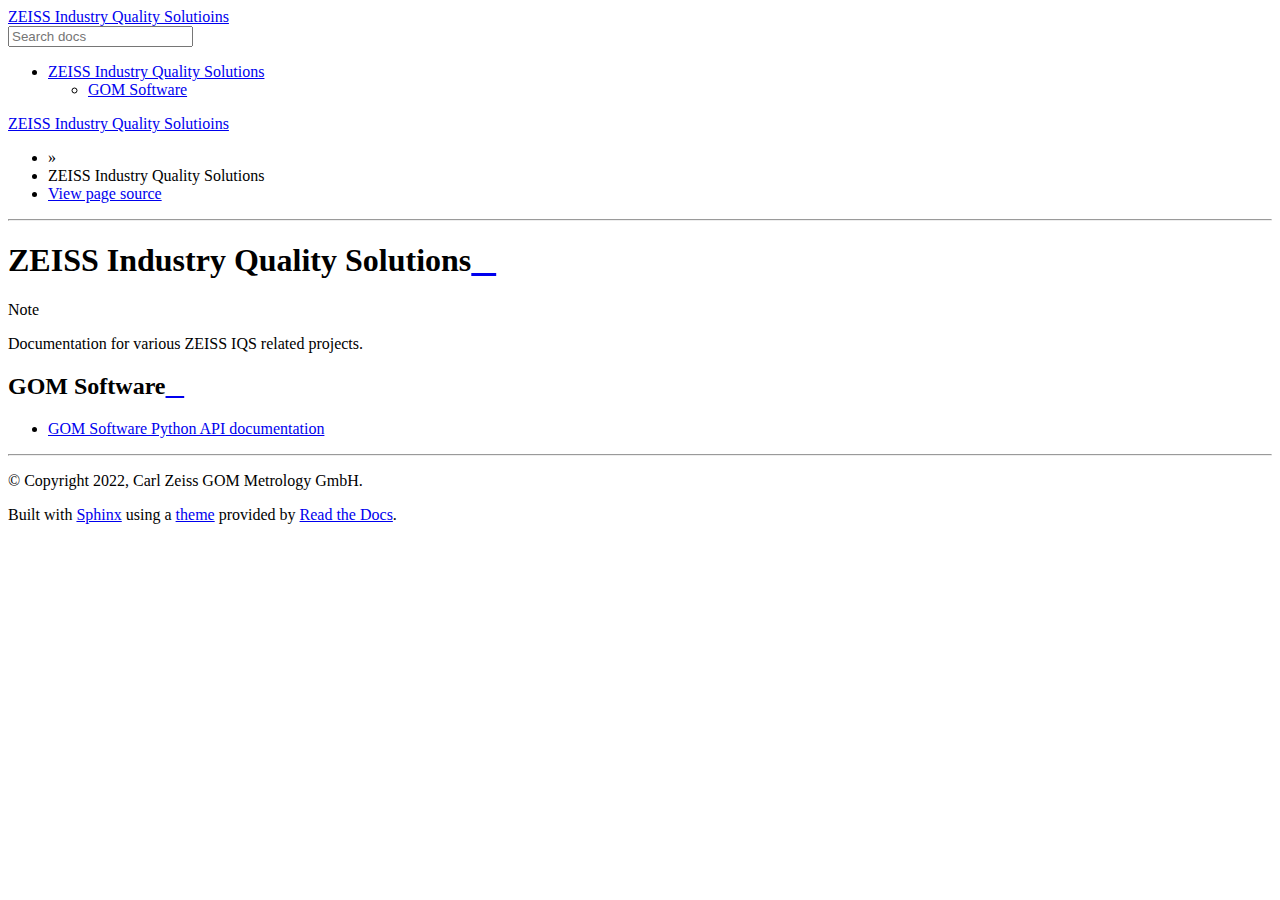
==== index.html @ 7ed8a058 "Caption corrected" ====
<!DOCTYPE html>
<html class="writer-html5" lang="en" >
<head>
  <meta charset="utf-8" /><meta name="generator" content="Docutils 0.17.1: http://docutils.sourceforge.net/" />

  <meta name="viewport" content="width=device-width, initial-scale=1.0" />
  <title>ZEISS Industry Quality Solutions &mdash; ZEISS Industry Quality Solutioins  documentation</title>
      <link rel="stylesheet" href="_static/pygments.css" type="text/css" />
      <link rel="stylesheet" href="_static/css/theme.css" type="text/css" />
  <!--[if lt IE 9]>
    <script src="_static/js/html5shiv.min.js"></script>
  <![endif]-->
  
        <script data-url_root="./" id="documentation_options" src="_static/documentation_options.js"></script>
        <script src="_static/jquery.js"></script>
        <script src="_static/underscore.js"></script>
        <script src="_static/_sphinx_javascript_frameworks_compat.js"></script>
        <script src="_static/doctools.js"></script>
    <script src="_static/js/theme.js"></script>
    <link rel="index" title="Index" href="genindex.html" />
    <link rel="search" title="Search" href="search.html" /> 
</head>

<body class="wy-body-for-nav"> 
  <div class="wy-grid-for-nav">
    <nav data-toggle="wy-nav-shift" class="wy-nav-side">
      <div class="wy-side-scroll">
        <div class="wy-side-nav-search" >
            <a href="#" class="icon icon-home"> ZEISS Industry Quality Solutioins
          </a>
<div role="search">
  <form id="rtd-search-form" class="wy-form" action="search.html" method="get">
    <input type="text" name="q" placeholder="Search docs" />
    <input type="hidden" name="check_keywords" value="yes" />
    <input type="hidden" name="area" value="default" />
  </form>
</div>
        </div><div class="wy-menu wy-menu-vertical" data-spy="affix" role="navigation" aria-label="Navigation menu">
              <!-- Local TOC -->
              <div class="local-toc"><ul>
<li><a class="reference internal" href="#">ZEISS Industry Quality Solutions</a><ul>
<li><a class="reference internal" href="#gom-software">GOM Software</a></li>
</ul>
</li>
</ul>
</div>
        </div>
      </div>
    </nav>

    <section data-toggle="wy-nav-shift" class="wy-nav-content-wrap"><nav class="wy-nav-top" aria-label="Mobile navigation menu" >
          <i data-toggle="wy-nav-top" class="fa fa-bars"></i>
          <a href="#">ZEISS Industry Quality Solutioins</a>
      </nav>

      <div class="wy-nav-content">
        <div class="rst-content">
          <div role="navigation" aria-label="Page navigation">
  <ul class="wy-breadcrumbs">
      <li><a href="#" class="icon icon-home"></a> &raquo;</li>
      <li>ZEISS Industry Quality Solutions</li>
      <li class="wy-breadcrumbs-aside">
            <a href="_sources/index.rst.txt" rel="nofollow"> View page source</a>
      </li>
  </ul>
  <hr/>
</div>
          <div role="main" class="document" itemscope="itemscope" itemtype="http://schema.org/Article">
           <div itemprop="articleBody">
             
  <section id="zeiss-industry-quality-solutions">
<h1>ZEISS Industry Quality Solutions<a class="headerlink" href="#zeiss-industry-quality-solutions" title="Permalink to this heading"></a></h1>
<div class="admonition note">
<p class="admonition-title">Note</p>
<p>Documentation for various ZEISS IQS related projects.</p>
</div>
<section id="gom-software">
<h2>GOM Software<a class="headerlink" href="#gom-software" title="Permalink to this heading"></a></h2>
<ul class="simple">
<li><p><a class="reference external" href="https://zeissiqs.github.io/gom-software-python-api">GOM Software Python API documentation</a></p></li>
</ul>
</section>
</section>


           </div>
          </div>
          <footer>

  <hr/>

  <div role="contentinfo">
    <p>&#169; Copyright 2022, Carl Zeiss GOM Metrology GmbH.</p>
  </div>

  Built with <a href="https://www.sphinx-doc.org/">Sphinx</a> using a
    <a href="https://github.com/readthedocs/sphinx_rtd_theme">theme</a>
    provided by <a href="https://readthedocs.org">Read the Docs</a>.
   

</footer>
        </div>
      </div>
    </section>
  </div>
  <script>
      jQuery(function () {
          SphinxRtdTheme.Navigation.enable(true);
      });
  </script> 

</body>
</html>
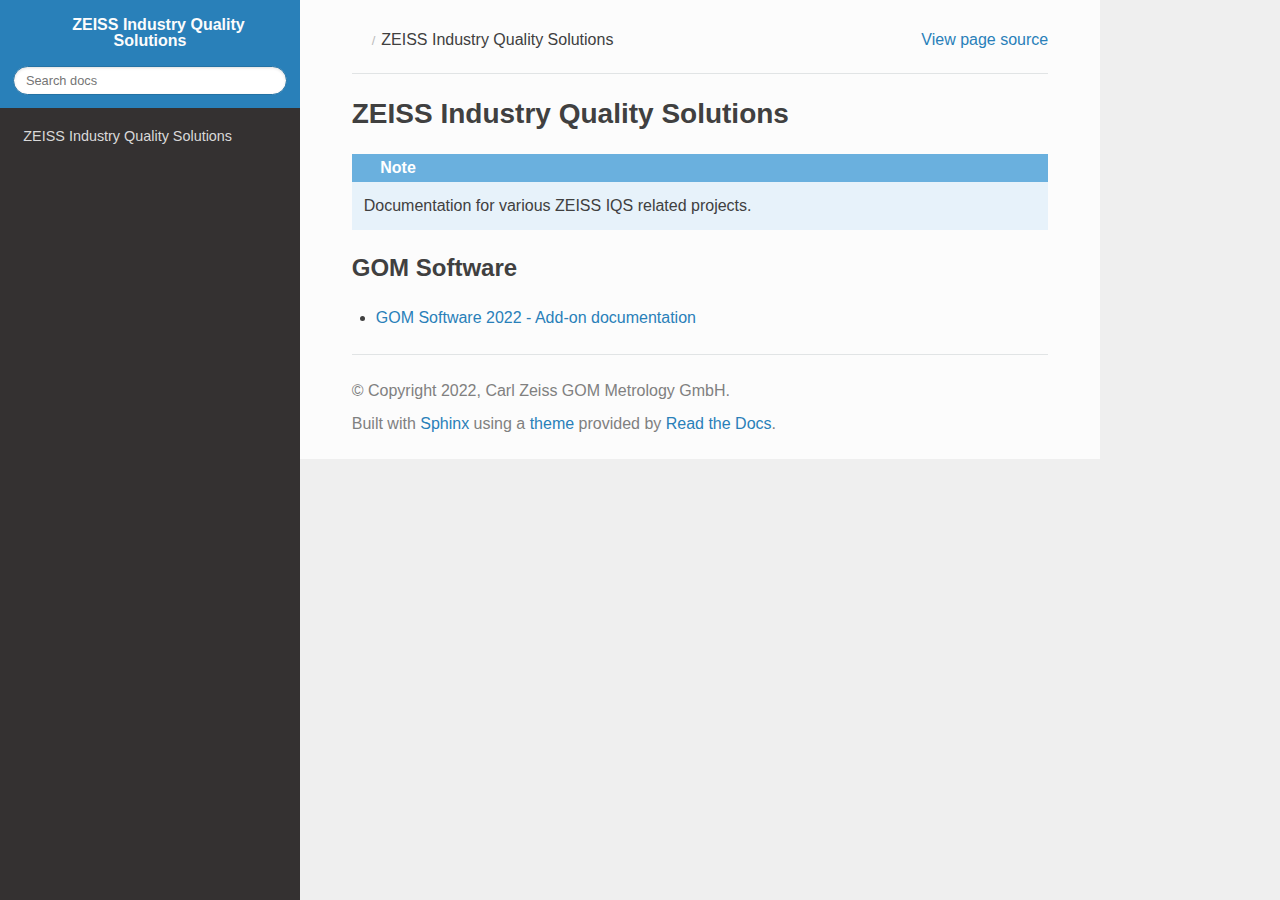
==== commit e991291e: "Updated link to GOM Software Add-on documentation" ====
--- a/index.html
+++ b/index.html
@@ -2,9 +2,10 @@
 <html class="writer-html5" lang="en" >
 <head>
   <meta charset="utf-8" /><meta name="generator" content="Docutils 0.17.1: http://docutils.sourceforge.net/" />
+    <link rel="icon" href="_static/favicon.png" sizes="16x16" type="image/png">
 
   <meta name="viewport" content="width=device-width, initial-scale=1.0" />
-  <title>ZEISS Industry Quality Solutions &mdash; ZEISS Industry Quality Solutioins  documentation</title>
+  <title>ZEISS Industry Quality Solutions &mdash; ZEISS Industry Quality Solutions  documentation</title>
       <link rel="stylesheet" href="_static/pygments.css" type="text/css" />
       <link rel="stylesheet" href="_static/css/theme.css" type="text/css" />
   <!--[if lt IE 9]>
@@ -16,6 +17,7 @@
         <script src="_static/underscore.js"></script>
         <script src="_static/_sphinx_javascript_frameworks_compat.js"></script>
         <script src="_static/doctools.js"></script>
+        <script src="_static/sphinx_highlight.js"></script>
     <script src="_static/js/theme.js"></script>
     <link rel="index" title="Index" href="genindex.html" />
     <link rel="search" title="Search" href="search.html" /> 
@@ -26,7 +28,7 @@
     <nav data-toggle="wy-nav-shift" class="wy-nav-side">
       <div class="wy-side-scroll">
         <div class="wy-side-nav-search" >
-            <a href="#" class="icon icon-home"> ZEISS Industry Quality Solutioins
+            <a href="#" class="icon icon-home"> ZEISS Industry Quality Solutions
           </a>
 <div role="search">
   <form id="rtd-search-form" class="wy-form" action="search.html" method="get">
@@ -50,15 +52,15 @@
 
     <section data-toggle="wy-nav-shift" class="wy-nav-content-wrap"><nav class="wy-nav-top" aria-label="Mobile navigation menu" >
           <i data-toggle="wy-nav-top" class="fa fa-bars"></i>
-          <a href="#">ZEISS Industry Quality Solutioins</a>
+          <a href="#">ZEISS Industry Quality Solutions</a>
       </nav>
 
       <div class="wy-nav-content">
         <div class="rst-content">
           <div role="navigation" aria-label="Page navigation">
   <ul class="wy-breadcrumbs">
-      <li><a href="#" class="icon icon-home"></a> &raquo;</li>
-      <li>ZEISS Industry Quality Solutions</li>
+      <li><a href="#" class="icon icon-home"></a></li>
+      <li class="breadcrumb-item active">ZEISS Industry Quality Solutions</li>
       <li class="wy-breadcrumbs-aside">
             <a href="_sources/index.rst.txt" rel="nofollow"> View page source</a>
       </li>
@@ -77,7 +79,7 @@
 <section id="gom-software">
 <h2>GOM Software<a class="headerlink" href="#gom-software" title="Permalink to this heading"></a></h2>
 <ul class="simple">
-<li><p><a class="reference external" href="https://zeissiqs.github.io/gom-software-python-api">GOM Software Python API documentation</a></p></li>
+<li><p><a class="reference external" href="https://zeissiqs.github.io/gom-software-python-api/2022">GOM Software 2022 - Add-on documentation</a></p></li>
 </ul>
 </section>
 </section>
--- a/_static/css/theme.css
+++ b/_static/css/theme.css
@@ -0,0 +1,4 @@
+html{box-sizing:border-box}*,:after,:before{box-sizing:inherit}article,aside,details,figcaption,figure,footer,header,hgroup,nav,section{display:block}audio,canvas,video{display:inline-block;*display:inline;*zoom:1}[hidden],audio:not([controls]){display:none}*{-webkit-box-sizing:border-box;-moz-box-sizing:border-box;box-sizing:border-box}html{font-size:100%;-webkit-text-size-adjust:100%;-ms-text-size-adjust:100%}body{margin:0}a:active,a:hover{outline:0}abbr[title]{border-bottom:1px dotted}b,strong{font-weight:700}blockquote{margin:0}dfn{font-style:italic}ins{background:#ff9;text-decoration:none}ins,mark{color:#000}mark{background:#ff0;font-style:italic;font-weight:700}.rst-content code,.rst-content tt,code,kbd,pre,samp{font-family:monospace,serif;_font-family:courier new,monospace;font-size:1em}pre{white-space:pre}q{quotes:none}q:after,q:before{content:"";content:none}small{font-size:85%}sub,sup{font-size:75%;line-height:0;position:relative;vertical-align:baseline}sup{top:-.5em}sub{bottom:-.25em}dl,ol,ul{margin:0;padding:0;list-style:none;list-style-image:none}li{list-style:none}dd{margin:0}img{border:0;-ms-interpolation-mode:bicubic;vertical-align:middle;max-width:100%}svg:not(:root){overflow:hidden}figure,form{margin:0}label{cursor:pointer}button,input,select,textarea{font-size:100%;margin:0;vertical-align:baseline;*vertical-align:middle}button,input{line-height:normal}button,input[type=button],input[type=reset],input[type=submit]{cursor:pointer;-webkit-appearance:button;*overflow:visible}button[disabled],input[disabled]{cursor:default}input[type=search]{-webkit-appearance:textfield;-moz-box-sizing:content-box;-webkit-box-sizing:content-box;box-sizing:content-box}textarea{resize:vertical}table{border-collapse:collapse;border-spacing:0}td{vertical-align:top}.chromeframe{margin:.2em 0;background:#ccc;color:#000;padding:.2em 0}.ir{display:block;border:0;text-indent:-999em;overflow:hidden;background-color:transparent;background-repeat:no-repeat;text-align:left;direction:ltr;*line-height:0}.ir br{display:none}.hidden{display:none!important;visibility:hidden}.visuallyhidden{border:0;clip:rect(0 0 0 0);height:1px;margin:-1px;overflow:hidden;padding:0;position:absolute;width:1px}.visuallyhidden.focusable:active,.visuallyhidden.focusable:focus{clip:auto;height:auto;margin:0;overflow:visible;position:static;width:auto}.invisible{visibility:hidden}.relative{position:relative}big,small{font-size:100%}@media print{body,html,section{background:none!important}*{box-shadow:none!important;text-shadow:none!important;filter:none!important;-ms-filter:none!important}a,a:visited{text-decoration:underline}.ir a:after,a[href^="#"]:after,a[href^="javascript:"]:after{content:""}blockquote,pre{page-break-inside:avoid}thead{display:table-header-group}img,tr{page-break-inside:avoid}img{max-width:100%!important}@page{margin:.5cm}.rst-content .toctree-wrapper>p.caption,h2,h3,p{orphans:3;widows:3}.rst-content .toctree-wrapper>p.caption,h2,h3{page-break-after:avoid}}.btn,.fa:before,.icon:before,.rst-content .admonition,.rst-content .admonition-title:before,.rst-content .admonition-todo,.rst-content .attention,.rst-content .caution,.rst-content .code-block-caption .headerlink:before,.rst-content .danger,.rst-content .eqno .headerlink:before,.rst-content .error,.rst-content .hint,.rst-content .important,.rst-content .note,.rst-content .seealso,.rst-content .tip,.rst-content .warning,.rst-content code.download span:first-child:before,.rst-content dl dt .headerlink:before,.rst-content h1 .headerlink:before,.rst-content h2 .headerlink:before,.rst-content h3 .headerlink:before,.rst-content h4 .headerlink:before,.rst-content h5 .headerlink:before,.rst-content h6 .headerlink:before,.rst-content p.caption .headerlink:before,.rst-content p .headerlink:before,.rst-content table>caption .headerlink:before,.rst-content tt.download span:first-child:before,.wy-alert,.wy-dropdown .caret:before,.wy-inline-validate.wy-inline-validate-danger .wy-input-context:before,.wy-inline-validate.wy-inline-validate-info .wy-input-context:before,.wy-inline-validate.wy-inline-validate-success .wy-input-context:before,.wy-inline-validate.wy-inline-validate-warning .wy-input-context:before,.wy-menu-vertical li.current>a button.toctree-expand:before,.wy-menu-vertical li.on a button.toctree-expand:before,.wy-menu-vertical li button.toctree-expand:before,input[type=color],input[type=date],input[type=datetime-local],input[type=datetime],input[type=email],input[type=month],input[type=number],input[type=password],input[type=search],input[type=tel],input[type=text],input[type=time],input[type=url],input[type=week],select,textarea{-webkit-font-smoothing:antialiased}.clearfix{*zoom:1}.clearfix:after,.clearfix:before{display:table;content:""}.clearfix:after{clear:both}/*!
+ *  Font Awesome 4.7.0 by @davegandy - http://fontawesome.io - @fontawesome
+ *  License - http://fontawesome.io/license (Font: SIL OFL 1.1, CSS: MIT License)
+ */@font-face{font-family:FontAwesome;src:url(fonts/fontawesome-webfont.eot?674f50d287a8c48dc19ba404d20fe713);src:url(fonts/fontawesome-webfont.eot?674f50d287a8c48dc19ba404d20fe713?#iefix&v=4.7.0) format("embedded-opentype"),url(fonts/fontawesome-webfont.woff2?af7ae505a9eed503f8b8e6982036873e) format("woff2"),url(fonts/fontawesome-webfont.woff?fee66e712a8a08eef5805a46892932ad) format("woff"),url(fonts/fontawesome-webfont.ttf?b06871f281fee6b241d60582ae9369b9) format("truetype"),url(fonts/fontawesome-webfont.svg?912ec66d7572ff821749319396470bde#fontawesomeregular) format("svg");font-weight:400;font-style:normal}.fa,.icon,.rst-content .admonition-title,.rst-content .code-block-caption .headerlink,.rst-content .eqno .headerlink,.rst-content code.download span:first-child,.rst-content dl dt .headerlink,.rst-content h1 .headerlink,.rst-content h2 .headerlink,.rst-content h3 .headerlink,.rst-content h4 .headerlink,.rst-content h5 .headerlink,.rst-content h6 .headerlink,.rst-content p.caption .headerlink,.rst-content p .headerlink,.rst-content table>caption .headerlink,.rst-content tt.download span:first-child,.wy-menu-vertical li.current>a button.toctree-expand,.wy-menu-vertical li.on a button.toctree-expand,.wy-menu-vertical li button.toctree-expand{display:inline-block;font:normal normal normal 14px/1 FontAwesome;font-size:inherit;text-rendering:auto;-webkit-font-smoothing:antialiased;-moz-osx-font-smoothing:grayscale}.fa-lg{font-size:1.33333em;line-height:.75em;vertical-align:-15%}.fa-2x{font-size:2em}.fa-3x{font-size:3em}.fa-4x{font-size:4em}.fa-5x{font-size:5em}.fa-fw{width:1.28571em;text-align:center}.fa-ul{padding-left:0;margin-left:2.14286em;list-style-type:none}.fa-ul>li{position:relative}.fa-li{position:absolute;left:-2.14286em;width:2.14286em;top:.14286em;text-align:center}.fa-li.fa-lg{left:-1.85714em}.fa-border{padding:.2em .25em .15em;border:.08em solid #eee;border-radius:.1em}.fa-pull-left{float:left}.fa-pull-right{float:right}.fa-pull-left.icon,.fa.fa-pull-left,.rst-content .code-block-caption .fa-pull-left.headerlink,.rst-content .eqno .fa-pull-left.headerlink,.rst-content .fa-pull-left.admonition-title,.rst-content code.download span.fa-pull-left:first-child,.rst-content dl dt .fa-pull-left.headerlink,.rst-content h1 .fa-pull-left.headerlink,.rst-content h2 .fa-pull-left.headerlink,.rst-content h3 .fa-pull-left.headerlink,.rst-content h4 .fa-pull-left.headerlink,.rst-content h5 .fa-pull-left.headerlink,.rst-content h6 .fa-pull-left.headerlink,.rst-content p .fa-pull-left.headerlink,.rst-content table>caption .fa-pull-left.headerlink,.rst-content tt.download span.fa-pull-left:first-child,.wy-menu-vertical li.current>a button.fa-pull-left.toctree-expand,.wy-menu-vertical li.on a button.fa-pull-left.toctree-expand,.wy-menu-vertical li button.fa-pull-left.toctree-expand{margin-right:.3em}.fa-pull-right.icon,.fa.fa-pull-right,.rst-content .code-block-caption .fa-pull-right.headerlink,.rst-content .eqno .fa-pull-right.headerlink,.rst-content .fa-pull-right.admonition-title,.rst-content code.download span.fa-pull-right:first-child,.rst-content dl dt .fa-pull-right.headerlink,.rst-content h1 .fa-pull-right.headerlink,.rst-content h2 .fa-pull-right.headerlink,.rst-content h3 .fa-pull-right.headerlink,.rst-content h4 .fa-pull-right.headerlink,.rst-content h5 .fa-pull-right.headerlink,.rst-content h6 .fa-pull-right.headerlink,.rst-content p .fa-pull-right.headerlink,.rst-content table>caption .fa-pull-right.headerlink,.rst-content tt.download span.fa-pull-right:first-child,.wy-menu-vertical li.current>a button.fa-pull-right.toctree-expand,.wy-menu-vertical li.on a button.fa-pull-right.toctree-expand,.wy-menu-vertical li button.fa-pull-right.toctree-expand{margin-left:.3em}.pull-right{float:right}.pull-left{float:left}.fa.pull-left,.pull-left.icon,.rst-content .code-block-caption .pull-left.headerlink,.rst-content .eqno .pull-left.headerlink,.rst-content .pull-left.admonition-title,.rst-content code.download span.pull-left:first-child,.rst-content dl dt .pull-left.headerlink,.rst-content h1 .pull-left.headerlink,.rst-content h2 .pull-left.headerlink,.rst-content h3 .pull-left.headerlink,.rst-content h4 .pull-left.headerlink,.rst-content h5 .pull-left.headerlink,.rst-content h6 .pull-left.headerlink,.rst-content p .pull-left.headerlink,.rst-content table>caption .pull-left.headerlink,.rst-content tt.download span.pull-left:first-child,.wy-menu-vertical li.current>a button.pull-left.toctree-expand,.wy-menu-vertical li.on a button.pull-left.toctree-expand,.wy-menu-vertical li button.pull-left.toctree-expand{margin-right:.3em}.fa.pull-right,.pull-right.icon,.rst-content .code-block-caption .pull-right.headerlink,.rst-content .eqno .pull-right.headerlink,.rst-content .pull-right.admonition-title,.rst-content code.download span.pull-right:first-child,.rst-content dl dt .pull-right.headerlink,.rst-content h1 .pull-right.headerlink,.rst-content h2 .pull-right.headerlink,.rst-content h3 .pull-right.headerlink,.rst-content h4 .pull-right.headerlink,.rst-content h5 .pull-right.headerlink,.rst-content h6 .pull-right.headerlink,.rst-content p .pull-right.headerlink,.rst-content table>caption .pull-right.headerlink,.rst-content tt.download span.pull-right:first-child,.wy-menu-vertical li.current>a button.pull-right.toctree-expand,.wy-menu-vertical li.on a button.pull-right.toctree-expand,.wy-menu-vertical li button.pull-right.toctree-expand{margin-left:.3em}.fa-spin{-webkit-animation:fa-spin 2s linear infinite;animation:fa-spin 2s linear infinite}.fa-pulse{-webkit-animation:fa-spin 1s steps(8) infinite;animation:fa-spin 1s steps(8) infinite}@-webkit-keyframes fa-spin{0%{-webkit-transform:rotate(0deg);transform:rotate(0deg)}to{-webkit-transform:rotate(359deg);transform:rotate(359deg)}}@keyframes fa-spin{0%{-webkit-transform:rotate(0deg);transform:rotate(0deg)}to{-webkit-transform:rotate(359deg);transform:rotate(359deg)}}.fa-rotate-90{-ms-filter:"progid:DXImageTransform.Microsoft.BasicImage(rotation=1)";-webkit-transform:rotate(90deg);-ms-transform:rotate(90deg);transform:rotate(90deg)}.fa-rotate-180{-ms-filter:"progid:DXImageTransform.Microsoft.BasicImage(rotation=2)";-webkit-transform:rotate(180deg);-ms-transform:rotate(180deg);transform:rotate(180deg)}.fa-rotate-270{-ms-filter:"progid:DXImageTransform.Microsoft.BasicImage(rotation=3)";-webkit-transform:rotate(270deg);-ms-transform:rotate(270deg);transform:rotate(270deg)}.fa-flip-horizontal{-ms-filter:"progid:DXImageTransform.Microsoft.BasicImage(rotation=0, mirror=1)";-webkit-transform:scaleX(-1);-ms-transform:scaleX(-1);transform:scaleX(-1)}.fa-flip-vertical{-ms-filter:"progid:DXImageTransform.Microsoft.BasicImage(rotation=2, mirror=1)";-webkit-transform:scaleY(-1);-ms-transform:scaleY(-1);transform:scaleY(-1)}:root .fa-flip-horizontal,:root .fa-flip-vertical,:root .fa-rotate-90,:root .fa-rotate-180,:root .fa-rotate-270{filter:none}.fa-stack{position:relative;display:inline-block;width:2em;height:2em;line-height:2em;vertical-align:middle}.fa-stack-1x,.fa-stack-2x{position:absolute;left:0;width:100%;text-align:center}.fa-stack-1x{line-height:inherit}.fa-stack-2x{font-size:2em}.fa-inverse{color:#fff}.fa-glass:before{content:""}.fa-music:before{content:""}.fa-search:before,.icon-search:before{content:""}.fa-envelope-o:before{content:""}.fa-heart:before{content:""}.fa-star:before{content:""}.fa-star-o:before{content:""}.fa-user:before{content:""}.fa-film:before{content:""}.fa-th-large:before{content:""}.fa-th:before{content:""}.fa-th-list:before{content:""}.fa-check:before{content:""}.fa-close:before,.fa-remove:before,.fa-times:before{content:""}.fa-search-plus:before{content:""}.fa-search-minus:before{content:""}.fa-power-off:before{content:""}.fa-signal:before{content:""}.fa-cog:before,.fa-gear:before{content:""}.fa-trash-o:before{content:""}.fa-home:before,.icon-home:before{content:""}.fa-file-o:before{content:""}.fa-clock-o:before{content:""}.fa-road:before{content:""}.fa-download:before,.rst-content code.download span:first-child:before,.rst-content tt.download span:first-child:before{content:""}.fa-arrow-circle-o-down:before{content:""}.fa-arrow-circle-o-up:before{content:""}.fa-inbox:before{content:""}.fa-play-circle-o:before{content:""}.fa-repeat:before,.fa-rotate-right:before{content:""}.fa-refresh:before{content:""}.fa-list-alt:before{content:""}.fa-lock:before{content:""}.fa-flag:before{content:""}.fa-headphones:before{content:""}.fa-volume-off:before{content:""}.fa-volume-down:before{content:""}.fa-volume-up:before{content:""}.fa-qrcode:before{content:""}.fa-barcode:before{content:""}.fa-tag:before{content:""}.fa-tags:before{content:""}.fa-book:before,.icon-book:before{content:""}.fa-bookmark:before{content:""}.fa-print:before{content:""}.fa-camera:before{content:""}.fa-font:before{content:""}.fa-bold:before{content:""}.fa-italic:before{content:""}.fa-text-height:before{content:""}.fa-text-width:before{content:""}.fa-align-left:before{content:""}.fa-align-center:before{content:""}.fa-align-right:before{content:""}.fa-align-justify:before{content:""}.fa-list:before{content:""}.fa-dedent:before,.fa-outdent:before{content:""}.fa-indent:before{content:""}.fa-video-camera:before{content:""}.fa-image:before,.fa-photo:before,.fa-picture-o:before{content:""}.fa-pencil:before{content:""}.fa-map-marker:before{content:""}.fa-adjust:before{content:""}.fa-tint:before{content:""}.fa-edit:before,.fa-pencil-square-o:before{content:""}.fa-share-square-o:before{content:""}.fa-check-square-o:before{content:""}.fa-arrows:before{content:""}.fa-step-backward:before{content:""}.fa-fast-backward:before{content:""}.fa-backward:before{content:""}.fa-play:before{content:""}.fa-pause:before{content:""}.fa-stop:before{content:""}.fa-forward:before{content:""}.fa-fast-forward:before{content:""}.fa-step-forward:before{content:""}.fa-eject:before{content:""}.fa-chevron-left:before{content:""}.fa-chevron-right:before{content:""}.fa-plus-circle:before{content:""}.fa-minus-circle:before{content:""}.fa-times-circle:before,.wy-inline-validate.wy-inline-validate-danger .wy-input-context:before{content:""}.fa-check-circle:before,.wy-inline-validate.wy-inline-validate-success .wy-input-context:before{content:""}.fa-question-circle:before{content:""}.fa-info-circle:before{content:""}.fa-crosshairs:before{content:""}.fa-times-circle-o:before{content:""}.fa-check-circle-o:before{content:""}.fa-ban:before{content:""}.fa-arrow-left:before{content:""}.fa-arrow-right:before{content:""}.fa-arrow-up:before{content:""}.fa-arrow-down:before{content:""}.fa-mail-forward:before,.fa-share:before{content:""}.fa-expand:before{content:""}.fa-compress:before{content:""}.fa-plus:before{content:""}.fa-minus:before{content:""}.fa-asterisk:before{content:""}.fa-exclamation-circle:before,.rst-content .admonition-title:before,.wy-inline-validate.wy-inline-validate-info .wy-input-context:before,.wy-inline-validate.wy-inline-validate-warning .wy-input-context:before{content:""}.fa-gift:before{content:""}.fa-leaf:before{content:""}.fa-fire:before,.icon-fire:before{content:""}.fa-eye:before{content:""}.fa-eye-slash:before{content:""}.fa-exclamation-triangle:before,.fa-warning:before{content:""}.fa-plane:before{content:""}.fa-calendar:before{content:""}.fa-random:before{content:""}.fa-comment:before{content:""}.fa-magnet:before{content:""}.fa-chevron-up:before{content:""}.fa-chevron-down:before{content:""}.fa-retweet:before{content:""}.fa-shopping-cart:before{content:""}.fa-folder:before{content:""}.fa-folder-open:before{content:""}.fa-arrows-v:before{content:""}.fa-arrows-h:before{content:""}.fa-bar-chart-o:before,.fa-bar-chart:before{content:""}.fa-twitter-square:before{content:""}.fa-facebook-square:before{content:""}.fa-camera-retro:before{content:""}.fa-key:before{content:""}.fa-cogs:before,.fa-gears:before{content:""}.fa-comments:before{content:""}.fa-thumbs-o-up:before{content:""}.fa-thumbs-o-down:before{content:""}.fa-star-half:before{content:""}.fa-heart-o:before{content:""}.fa-sign-out:before{content:""}.fa-linkedin-square:before{content:""}.fa-thumb-tack:before{content:""}.fa-external-link:before{content:""}.fa-sign-in:before{content:""}.fa-trophy:before{content:""}.fa-github-square:before{content:""}.fa-upload:before{content:""}.fa-lemon-o:before{content:""}.fa-phone:before{content:""}.fa-square-o:before{content:""}.fa-bookmark-o:before{content:""}.fa-phone-square:before{content:""}.fa-twitter:before{content:""}.fa-facebook-f:before,.fa-facebook:before{content:""}.fa-github:before,.icon-github:before{content:""}.fa-unlock:before{content:""}.fa-credit-card:before{content:""}.fa-feed:before,.fa-rss:before{content:""}.fa-hdd-o:before{content:""}.fa-bullhorn:before{content:""}.fa-bell:before{content:""}.fa-certificate:before{content:""}.fa-hand-o-right:before{content:""}.fa-hand-o-left:before{content:""}.fa-hand-o-up:before{content:""}.fa-hand-o-down:before{content:""}.fa-arrow-circle-left:before,.icon-circle-arrow-left:before{content:""}.fa-arrow-circle-right:before,.icon-circle-arrow-right:before{content:""}.fa-arrow-circle-up:before{content:""}.fa-arrow-circle-down:before{content:""}.fa-globe:before{content:""}.fa-wrench:before{content:""}.fa-tasks:before{content:""}.fa-filter:before{content:""}.fa-briefcase:before{content:""}.fa-arrows-alt:before{content:""}.fa-group:before,.fa-users:before{content:""}.fa-chain:before,.fa-link:before,.icon-link:before{content:""}.fa-cloud:before{content:""}.fa-flask:before{content:""}.fa-cut:before,.fa-scissors:before{content:""}.fa-copy:before,.fa-files-o:before{content:""}.fa-paperclip:before{content:""}.fa-floppy-o:before,.fa-save:before{content:""}.fa-square:before{content:""}.fa-bars:before,.fa-navicon:before,.fa-reorder:before{content:""}.fa-list-ul:before{content:""}.fa-list-ol:before{content:""}.fa-strikethrough:before{content:""}.fa-underline:before{content:""}.fa-table:before{content:""}.fa-magic:before{content:""}.fa-truck:before{content:""}.fa-pinterest:before{content:""}.fa-pinterest-square:before{content:""}.fa-google-plus-square:before{content:""}.fa-google-plus:before{content:""}.fa-money:before{content:""}.fa-caret-down:before,.icon-caret-down:before,.wy-dropdown .caret:before{content:""}.fa-caret-up:before{content:""}.fa-caret-left:before{content:""}.fa-caret-right:before{content:""}.fa-columns:before{content:""}.fa-sort:before,.fa-unsorted:before{content:""}.fa-sort-desc:before,.fa-sort-down:before{content:""}.fa-sort-asc:before,.fa-sort-up:before{content:""}.fa-envelope:before{content:""}.fa-linkedin:before{content:""}.fa-rotate-left:before,.fa-undo:before{content:""}.fa-gavel:before,.fa-legal:before{content:""}.fa-dashboard:before,.fa-tachometer:before{content:""}.fa-comment-o:before{content:""}.fa-comments-o:before{content:""}.fa-bolt:before,.fa-flash:before{content:""}.fa-sitemap:before{content:""}.fa-umbrella:before{content:""}.fa-clipboard:before,.fa-paste:before{content:""}.fa-lightbulb-o:before{content:""}.fa-exchange:before{content:""}.fa-cloud-download:before{content:""}.fa-cloud-upload:before{content:""}.fa-user-md:before{content:""}.fa-stethoscope:before{content:""}.fa-suitcase:before{content:""}.fa-bell-o:before{content:""}.fa-coffee:before{content:""}.fa-cutlery:before{content:""}.fa-file-text-o:before{content:""}.fa-building-o:before{content:""}.fa-hospital-o:before{content:""}.fa-ambulance:before{content:""}.fa-medkit:before{content:""}.fa-fighter-jet:before{content:""}.fa-beer:before{content:""}.fa-h-square:before{content:""}.fa-plus-square:before{content:""}.fa-angle-double-left:before{content:""}.fa-angle-double-right:before{content:""}.fa-angle-double-up:before{content:""}.fa-angle-double-down:before{content:""}.fa-angle-left:before{content:""}.fa-angle-right:before{content:""}.fa-angle-up:before{content:""}.fa-angle-down:before{content:""}.fa-desktop:before{content:""}.fa-laptop:before{content:""}.fa-tablet:before{content:""}.fa-mobile-phone:before,.fa-mobile:before{content:""}.fa-circle-o:before{content:""}.fa-quote-left:before{content:""}.fa-quote-right:before{content:""}.fa-spinner:before{content:""}.fa-circle:before{content:""}.fa-mail-reply:before,.fa-reply:before{content:""}.fa-github-alt:before{content:""}.fa-folder-o:before{content:""}.fa-folder-open-o:before{content:""}.fa-smile-o:before{content:""}.fa-frown-o:before{content:""}.fa-meh-o:before{content:""}.fa-gamepad:before{content:""}.fa-keyboard-o:before{content:""}.fa-flag-o:before{content:""}.fa-flag-checkered:before{content:""}.fa-terminal:before{content:""}.fa-code:before{content:""}.fa-mail-reply-all:before,.fa-reply-all:before{content:""}.fa-star-half-empty:before,.fa-star-half-full:before,.fa-star-half-o:before{content:""}.fa-location-arrow:before{content:""}.fa-crop:before{content:""}.fa-code-fork:before{content:""}.fa-chain-broken:before,.fa-unlink:before{content:""}.fa-question:before{content:""}.fa-info:before{content:""}.fa-exclamation:before{content:""}.fa-superscript:before{content:""}.fa-subscript:before{content:""}.fa-eraser:before{content:""}.fa-puzzle-piece:before{content:""}.fa-microphone:before{content:""}.fa-microphone-slash:before{content:""}.fa-shield:before{content:""}.fa-calendar-o:before{content:""}.fa-fire-extinguisher:before{content:""}.fa-rocket:before{content:""}.fa-maxcdn:before{content:""}.fa-chevron-circle-left:before{content:""}.fa-chevron-circle-right:before{content:""}.fa-chevron-circle-up:before{content:""}.fa-chevron-circle-down:before{content:""}.fa-html5:before{content:""}.fa-css3:before{content:""}.fa-anchor:before{content:""}.fa-unlock-alt:before{content:""}.fa-bullseye:before{content:""}.fa-ellipsis-h:before{content:""}.fa-ellipsis-v:before{content:""}.fa-rss-square:before{content:""}.fa-play-circle:before{content:""}.fa-ticket:before{content:""}.fa-minus-square:before{content:""}.fa-minus-square-o:before,.wy-menu-vertical li.current>a button.toctree-expand:before,.wy-menu-vertical li.on a button.toctree-expand:before{content:""}.fa-level-up:before{content:""}.fa-level-down:before{content:""}.fa-check-square:before{content:""}.fa-pencil-square:before{content:""}.fa-external-link-square:before{content:""}.fa-share-square:before{content:""}.fa-compass:before{content:""}.fa-caret-square-o-down:before,.fa-toggle-down:before{content:""}.fa-caret-square-o-up:before,.fa-toggle-up:before{content:""}.fa-caret-square-o-right:before,.fa-toggle-right:before{content:""}.fa-eur:before,.fa-euro:before{content:""}.fa-gbp:before{content:""}.fa-dollar:before,.fa-usd:before{content:""}.fa-inr:before,.fa-rupee:before{content:""}.fa-cny:before,.fa-jpy:before,.fa-rmb:before,.fa-yen:before{content:""}.fa-rouble:before,.fa-rub:before,.fa-ruble:before{content:""}.fa-krw:before,.fa-won:before{content:""}.fa-bitcoin:before,.fa-btc:before{content:""}.fa-file:before{content:""}.fa-file-text:before{content:""}.fa-sort-alpha-asc:before{content:""}.fa-sort-alpha-desc:before{content:""}.fa-sort-amount-asc:before{content:""}.fa-sort-amount-desc:before{content:""}.fa-sort-numeric-asc:before{content:""}.fa-sort-numeric-desc:before{content:""}.fa-thumbs-up:before{content:""}.fa-thumbs-down:before{content:""}.fa-youtube-square:before{content:""}.fa-youtube:before{content:""}.fa-xing:before{content:""}.fa-xing-square:before{content:""}.fa-youtube-play:before{content:""}.fa-dropbox:before{content:""}.fa-stack-overflow:before{content:""}.fa-instagram:before{content:""}.fa-flickr:before{content:""}.fa-adn:before{content:""}.fa-bitbucket:before,.icon-bitbucket:before{content:""}.fa-bitbucket-square:before{content:""}.fa-tumblr:before{content:""}.fa-tumblr-square:before{content:""}.fa-long-arrow-down:before{content:""}.fa-long-arrow-up:before{content:""}.fa-long-arrow-left:before{content:""}.fa-long-arrow-right:before{content:""}.fa-apple:before{content:""}.fa-windows:before{content:""}.fa-android:before{content:""}.fa-linux:before{content:""}.fa-dribbble:before{content:""}.fa-skype:before{content:""}.fa-foursquare:before{content:""}.fa-trello:before{content:""}.fa-female:before{content:""}.fa-male:before{content:""}.fa-gittip:before,.fa-gratipay:before{content:""}.fa-sun-o:before{content:""}.fa-moon-o:before{content:""}.fa-archive:before{content:""}.fa-bug:before{content:""}.fa-vk:before{content:""}.fa-weibo:before{content:""}.fa-renren:before{content:""}.fa-pagelines:before{content:""}.fa-stack-exchange:before{content:""}.fa-arrow-circle-o-right:before{content:""}.fa-arrow-circle-o-left:before{content:""}.fa-caret-square-o-left:before,.fa-toggle-left:before{content:""}.fa-dot-circle-o:before{content:""}.fa-wheelchair:before{content:""}.fa-vimeo-square:before{content:""}.fa-try:before,.fa-turkish-lira:before{content:""}.fa-plus-square-o:before,.wy-menu-vertical li button.toctree-expand:before{content:""}.fa-space-shuttle:before{content:""}.fa-slack:before{content:""}.fa-envelope-square:before{content:""}.fa-wordpress:before{content:""}.fa-openid:before{content:""}.fa-bank:before,.fa-institution:before,.fa-university:before{content:""}.fa-graduation-cap:before,.fa-mortar-board:before{content:""}.fa-yahoo:before{content:""}.fa-google:before{content:""}.fa-reddit:before{content:""}.fa-reddit-square:before{content:""}.fa-stumbleupon-circle:before{content:""}.fa-stumbleupon:before{content:""}.fa-delicious:before{content:""}.fa-digg:before{content:""}.fa-pied-piper-pp:before{content:""}.fa-pied-piper-alt:before{content:""}.fa-drupal:before{content:""}.fa-joomla:before{content:""}.fa-language:before{content:""}.fa-fax:before{content:""}.fa-building:before{content:""}.fa-child:before{content:""}.fa-paw:before{content:""}.fa-spoon:before{content:""}.fa-cube:before{content:""}.fa-cubes:before{content:""}.fa-behance:before{content:""}.fa-behance-square:before{content:""}.fa-steam:before{content:""}.fa-steam-square:before{content:""}.fa-recycle:before{content:""}.fa-automobile:before,.fa-car:before{content:""}.fa-cab:before,.fa-taxi:before{content:""}.fa-tree:before{content:""}.fa-spotify:before{content:""}.fa-deviantart:before{content:""}.fa-soundcloud:before{content:""}.fa-database:before{content:""}.fa-file-pdf-o:before{content:""}.fa-file-word-o:before{content:""}.fa-file-excel-o:before{content:""}.fa-file-powerpoint-o:before{content:""}.fa-file-image-o:before,.fa-file-photo-o:before,.fa-file-picture-o:before{content:""}.fa-file-archive-o:before,.fa-file-zip-o:before{content:""}.fa-file-audio-o:before,.fa-file-sound-o:before{content:""}.fa-file-movie-o:before,.fa-file-video-o:before{content:""}.fa-file-code-o:before{content:""}.fa-vine:before{content:""}.fa-codepen:before{content:""}.fa-jsfiddle:before{content:""}.fa-life-bouy:before,.fa-life-buoy:before,.fa-life-ring:before,.fa-life-saver:before,.fa-support:before{content:""}.fa-circle-o-notch:before{content:""}.fa-ra:before,.fa-rebel:before,.fa-resistance:before{content:""}.fa-empire:before,.fa-ge:before{content:""}.fa-git-square:before{content:""}.fa-git:before{content:""}.fa-hacker-news:before,.fa-y-combinator-square:before,.fa-yc-square:before{content:""}.fa-tencent-weibo:before{content:""}.fa-qq:before{content:""}.fa-wechat:before,.fa-weixin:before{content:""}.fa-paper-plane:before,.fa-send:before{content:""}.fa-paper-plane-o:before,.fa-send-o:before{content:""}.fa-history:before{content:""}.fa-circle-thin:before{content:""}.fa-header:before{content:""}.fa-paragraph:before{content:""}.fa-sliders:before{content:""}.fa-share-alt:before{content:""}.fa-share-alt-square:before{content:""}.fa-bomb:before{content:""}.fa-futbol-o:before,.fa-soccer-ball-o:before{content:""}.fa-tty:before{content:""}.fa-binoculars:before{content:""}.fa-plug:before{content:""}.fa-slideshare:before{content:""}.fa-twitch:before{content:""}.fa-yelp:before{content:""}.fa-newspaper-o:before{content:""}.fa-wifi:before{content:""}.fa-calculator:before{content:""}.fa-paypal:before{content:""}.fa-google-wallet:before{content:""}.fa-cc-visa:before{content:""}.fa-cc-mastercard:before{content:""}.fa-cc-discover:before{content:""}.fa-cc-amex:before{content:""}.fa-cc-paypal:before{content:""}.fa-cc-stripe:before{content:""}.fa-bell-slash:before{content:""}.fa-bell-slash-o:before{content:""}.fa-trash:before{content:""}.fa-copyright:before{content:""}.fa-at:before{content:""}.fa-eyedropper:before{content:""}.fa-paint-brush:before{content:""}.fa-birthday-cake:before{content:""}.fa-area-chart:before{content:""}.fa-pie-chart:before{content:""}.fa-line-chart:before{content:""}.fa-lastfm:before{content:""}.fa-lastfm-square:before{content:""}.fa-toggle-off:before{content:""}.fa-toggle-on:before{content:""}.fa-bicycle:before{content:""}.fa-bus:before{content:""}.fa-ioxhost:before{content:""}.fa-angellist:before{content:""}.fa-cc:before{content:""}.fa-ils:before,.fa-shekel:before,.fa-sheqel:before{content:""}.fa-meanpath:before{content:""}.fa-buysellads:before{content:""}.fa-connectdevelop:before{content:""}.fa-dashcube:before{content:""}.fa-forumbee:before{content:""}.fa-leanpub:before{content:""}.fa-sellsy:before{content:""}.fa-shirtsinbulk:before{content:""}.fa-simplybuilt:before{content:""}.fa-skyatlas:before{content:""}.fa-cart-plus:before{content:""}.fa-cart-arrow-down:before{content:""}.fa-diamond:before{content:""}.fa-ship:before{content:""}.fa-user-secret:before{content:""}.fa-motorcycle:before{content:""}.fa-street-view:before{content:""}.fa-heartbeat:before{content:""}.fa-venus:before{content:""}.fa-mars:before{content:""}.fa-mercury:before{content:""}.fa-intersex:before,.fa-transgender:before{content:""}.fa-transgender-alt:before{content:""}.fa-venus-double:before{content:""}.fa-mars-double:before{content:""}.fa-venus-mars:before{content:""}.fa-mars-stroke:before{content:""}.fa-mars-stroke-v:before{content:""}.fa-mars-stroke-h:before{content:""}.fa-neuter:before{content:""}.fa-genderless:before{content:""}.fa-facebook-official:before{content:""}.fa-pinterest-p:before{content:""}.fa-whatsapp:before{content:""}.fa-server:before{content:""}.fa-user-plus:before{content:""}.fa-user-times:before{content:""}.fa-bed:before,.fa-hotel:before{content:""}.fa-viacoin:before{content:""}.fa-train:before{content:""}.fa-subway:before{content:""}.fa-medium:before{content:""}.fa-y-combinator:before,.fa-yc:before{content:""}.fa-optin-monster:before{content:""}.fa-opencart:before{content:""}.fa-expeditedssl:before{content:""}.fa-battery-4:before,.fa-battery-full:before,.fa-battery:before{content:""}.fa-battery-3:before,.fa-battery-three-quarters:before{content:""}.fa-battery-2:before,.fa-battery-half:before{content:""}.fa-battery-1:before,.fa-battery-quarter:before{content:""}.fa-battery-0:before,.fa-battery-empty:before{content:""}.fa-mouse-pointer:before{content:""}.fa-i-cursor:before{content:""}.fa-object-group:before{content:""}.fa-object-ungroup:before{content:""}.fa-sticky-note:before{content:""}.fa-sticky-note-o:before{content:""}.fa-cc-jcb:before{content:""}.fa-cc-diners-club:before{content:""}.fa-clone:before{content:""}.fa-balance-scale:before{content:""}.fa-hourglass-o:before{content:""}.fa-hourglass-1:before,.fa-hourglass-start:before{content:""}.fa-hourglass-2:before,.fa-hourglass-half:before{content:""}.fa-hourglass-3:before,.fa-hourglass-end:before{content:""}.fa-hourglass:before{content:""}.fa-hand-grab-o:before,.fa-hand-rock-o:before{content:""}.fa-hand-paper-o:before,.fa-hand-stop-o:before{content:""}.fa-hand-scissors-o:before{content:""}.fa-hand-lizard-o:before{content:""}.fa-hand-spock-o:before{content:""}.fa-hand-pointer-o:before{content:""}.fa-hand-peace-o:before{content:""}.fa-trademark:before{content:""}.fa-registered:before{content:""}.fa-creative-commons:before{content:""}.fa-gg:before{content:""}.fa-gg-circle:before{content:""}.fa-tripadvisor:before{content:""}.fa-odnoklassniki:before{content:""}.fa-odnoklassniki-square:before{content:""}.fa-get-pocket:before{content:""}.fa-wikipedia-w:before{content:""}.fa-safari:before{content:""}.fa-chrome:before{content:""}.fa-firefox:before{content:""}.fa-opera:before{content:""}.fa-internet-explorer:before{content:""}.fa-television:before,.fa-tv:before{content:""}.fa-contao:before{content:""}.fa-500px:before{content:""}.fa-amazon:before{content:""}.fa-calendar-plus-o:before{content:""}.fa-calendar-minus-o:before{content:""}.fa-calendar-times-o:before{content:""}.fa-calendar-check-o:before{content:""}.fa-industry:before{content:""}.fa-map-pin:before{content:""}.fa-map-signs:before{content:""}.fa-map-o:before{content:""}.fa-map:before{content:""}.fa-commenting:before{content:""}.fa-commenting-o:before{content:""}.fa-houzz:before{content:""}.fa-vimeo:before{content:""}.fa-black-tie:before{content:""}.fa-fonticons:before{content:""}.fa-reddit-alien:before{content:""}.fa-edge:before{content:""}.fa-credit-card-alt:before{content:""}.fa-codiepie:before{content:""}.fa-modx:before{content:""}.fa-fort-awesome:before{content:""}.fa-usb:before{content:""}.fa-product-hunt:before{content:""}.fa-mixcloud:before{content:""}.fa-scribd:before{content:""}.fa-pause-circle:before{content:""}.fa-pause-circle-o:before{content:""}.fa-stop-circle:before{content:""}.fa-stop-circle-o:before{content:""}.fa-shopping-bag:before{content:""}.fa-shopping-basket:before{content:""}.fa-hashtag:before{content:""}.fa-bluetooth:before{content:""}.fa-bluetooth-b:before{content:""}.fa-percent:before{content:""}.fa-gitlab:before,.icon-gitlab:before{content:""}.fa-wpbeginner:before{content:""}.fa-wpforms:before{content:""}.fa-envira:before{content:""}.fa-universal-access:before{content:""}.fa-wheelchair-alt:before{content:""}.fa-question-circle-o:before{content:""}.fa-blind:before{content:""}.fa-audio-description:before{content:""}.fa-volume-control-phone:before{content:""}.fa-braille:before{content:""}.fa-assistive-listening-systems:before{content:""}.fa-american-sign-language-interpreting:before,.fa-asl-interpreting:before{content:""}.fa-deaf:before,.fa-deafness:before,.fa-hard-of-hearing:before{content:""}.fa-glide:before{content:""}.fa-glide-g:before{content:""}.fa-sign-language:before,.fa-signing:before{content:""}.fa-low-vision:before{content:""}.fa-viadeo:before{content:""}.fa-viadeo-square:before{content:""}.fa-snapchat:before{content:""}.fa-snapchat-ghost:before{content:""}.fa-snapchat-square:before{content:""}.fa-pied-piper:before{content:""}.fa-first-order:before{content:""}.fa-yoast:before{content:""}.fa-themeisle:before{content:""}.fa-google-plus-circle:before,.fa-google-plus-official:before{content:""}.fa-fa:before,.fa-font-awesome:before{content:""}.fa-handshake-o:before{content:""}.fa-envelope-open:before{content:""}.fa-envelope-open-o:before{content:""}.fa-linode:before{content:""}.fa-address-book:before{content:""}.fa-address-book-o:before{content:""}.fa-address-card:before,.fa-vcard:before{content:""}.fa-address-card-o:before,.fa-vcard-o:before{content:""}.fa-user-circle:before{content:""}.fa-user-circle-o:before{content:""}.fa-user-o:before{content:""}.fa-id-badge:before{content:""}.fa-drivers-license:before,.fa-id-card:before{content:""}.fa-drivers-license-o:before,.fa-id-card-o:before{content:""}.fa-quora:before{content:""}.fa-free-code-camp:before{content:""}.fa-telegram:before{content:""}.fa-thermometer-4:before,.fa-thermometer-full:before,.fa-thermometer:before{content:""}.fa-thermometer-3:before,.fa-thermometer-three-quarters:before{content:""}.fa-thermometer-2:before,.fa-thermometer-half:before{content:""}.fa-thermometer-1:before,.fa-thermometer-quarter:before{content:""}.fa-thermometer-0:before,.fa-thermometer-empty:before{content:""}.fa-shower:before{content:""}.fa-bath:before,.fa-bathtub:before,.fa-s15:before{content:""}.fa-podcast:before{content:""}.fa-window-maximize:before{content:""}.fa-window-minimize:before{content:""}.fa-window-restore:before{content:""}.fa-times-rectangle:before,.fa-window-close:before{content:""}.fa-times-rectangle-o:before,.fa-window-close-o:before{content:""}.fa-bandcamp:before{content:""}.fa-grav:before{content:""}.fa-etsy:before{content:""}.fa-imdb:before{content:""}.fa-ravelry:before{content:""}.fa-eercast:before{content:""}.fa-microchip:before{content:""}.fa-snowflake-o:before{content:""}.fa-superpowers:before{content:""}.fa-wpexplorer:before{content:""}.fa-meetup:before{content:""}.sr-only{position:absolute;width:1px;height:1px;padding:0;margin:-1px;overflow:hidden;clip:rect(0,0,0,0);border:0}.sr-only-focusable:active,.sr-only-focusable:focus{position:static;width:auto;height:auto;margin:0;overflow:visible;clip:auto}.fa,.icon,.rst-content .admonition-title,.rst-content .code-block-caption .headerlink,.rst-content .eqno .headerlink,.rst-content code.download span:first-child,.rst-content dl dt .headerlink,.rst-content h1 .headerlink,.rst-content h2 .headerlink,.rst-content h3 .headerlink,.rst-content h4 .headerlink,.rst-content h5 .headerlink,.rst-content h6 .headerlink,.rst-content p.caption .headerlink,.rst-content p .headerlink,.rst-content table>caption .headerlink,.rst-content tt.download span:first-child,.wy-dropdown .caret,.wy-inline-validate.wy-inline-validate-danger .wy-input-context,.wy-inline-validate.wy-inline-validate-info .wy-input-context,.wy-inline-validate.wy-inline-validate-success .wy-input-context,.wy-inline-validate.wy-inline-validate-warning .wy-input-context,.wy-menu-vertical li.current>a button.toctree-expand,.wy-menu-vertical li.on a button.toctree-expand,.wy-menu-vertical li button.toctree-expand{font-family:inherit}.fa:before,.icon:before,.rst-content .admonition-title:before,.rst-content .code-block-caption .headerlink:before,.rst-content .eqno .headerlink:before,.rst-content code.download span:first-child:before,.rst-content dl dt .headerlink:before,.rst-content h1 .headerlink:before,.rst-content h2 .headerlink:before,.rst-content h3 .headerlink:before,.rst-content h4 .headerlink:before,.rst-content h5 .headerlink:before,.rst-content h6 .headerlink:before,.rst-content p.caption .headerlink:before,.rst-content p .headerlink:before,.rst-content table>caption .headerlink:before,.rst-content tt.download span:first-child:before,.wy-dropdown .caret:before,.wy-inline-validate.wy-inline-validate-danger .wy-input-context:before,.wy-inline-validate.wy-inline-validate-info .wy-input-context:before,.wy-inline-validate.wy-inline-validate-success .wy-input-context:before,.wy-inline-validate.wy-inline-validate-warning .wy-input-context:before,.wy-menu-vertical li.current>a button.toctree-expand:before,.wy-menu-vertical li.on a button.toctree-expand:before,.wy-menu-vertical li button.toctree-expand:before{font-family:FontAwesome;display:inline-block;font-style:normal;font-weight:400;line-height:1;text-decoration:inherit}.rst-content .code-block-caption a .headerlink,.rst-content .eqno a .headerlink,.rst-content a .admonition-title,.rst-content code.download a span:first-child,.rst-content dl dt a .headerlink,.rst-content h1 a .headerlink,.rst-content h2 a .headerlink,.rst-content h3 a .headerlink,.rst-content h4 a .headerlink,.rst-content h5 a .headerlink,.rst-content h6 a .headerlink,.rst-content p.caption a .headerlink,.rst-content p a .headerlink,.rst-content table>caption a .headerlink,.rst-content tt.download a span:first-child,.wy-menu-vertical li.current>a button.toctree-expand,.wy-menu-vertical li.on a button.toctree-expand,.wy-menu-vertical li a button.toctree-expand,a .fa,a .icon,a .rst-content .admonition-title,a .rst-content .code-block-caption .headerlink,a .rst-content .eqno .headerlink,a .rst-content code.download span:first-child,a .rst-content dl dt .headerlink,a .rst-content h1 .headerlink,a .rst-content h2 .headerlink,a .rst-content h3 .headerlink,a .rst-content h4 .headerlink,a .rst-content h5 .headerlink,a .rst-content h6 .headerlink,a .rst-content p.caption .headerlink,a .rst-content p .headerlink,a .rst-content table>caption .headerlink,a .rst-content tt.download span:first-child,a .wy-menu-vertical li button.toctree-expand{display:inline-block;text-decoration:inherit}.btn .fa,.btn .icon,.btn .rst-content .admonition-title,.btn .rst-content .code-block-caption .headerlink,.btn .rst-content .eqno .headerlink,.btn .rst-content code.download span:first-child,.btn .rst-content dl dt .headerlink,.btn .rst-content h1 .headerlink,.btn .rst-content h2 .headerlink,.btn .rst-content h3 .headerlink,.btn .rst-content h4 .headerlink,.btn .rst-content h5 .headerlink,.btn .rst-content h6 .headerlink,.btn .rst-content p .headerlink,.btn .rst-content table>caption .headerlink,.btn .rst-content tt.download span:first-child,.btn .wy-menu-vertical li.current>a button.toctree-expand,.btn .wy-menu-vertical li.on a button.toctree-expand,.btn .wy-menu-vertical li button.toctree-expand,.nav .fa,.nav .icon,.nav .rst-content .admonition-title,.nav .rst-content .code-block-caption .headerlink,.nav .rst-content .eqno .headerlink,.nav .rst-content code.download span:first-child,.nav .rst-content dl dt .headerlink,.nav .rst-content h1 .headerlink,.nav .rst-content h2 .headerlink,.nav .rst-content h3 .headerlink,.nav .rst-content h4 .headerlink,.nav .rst-content h5 .headerlink,.nav .rst-content h6 .headerlink,.nav .rst-content p .headerlink,.nav .rst-content table>caption .headerlink,.nav .rst-content tt.download span:first-child,.nav .wy-menu-vertical li.current>a button.toctree-expand,.nav .wy-menu-vertical li.on a button.toctree-expand,.nav .wy-menu-vertical li button.toctree-expand,.rst-content .btn .admonition-title,.rst-content .code-block-caption .btn .headerlink,.rst-content .code-block-caption .nav .headerlink,.rst-content .eqno .btn .headerlink,.rst-content .eqno .nav .headerlink,.rst-content .nav .admonition-title,.rst-content code.download .btn span:first-child,.rst-content code.download .nav span:first-child,.rst-content dl dt .btn .headerlink,.rst-content dl dt .nav .headerlink,.rst-content h1 .btn .headerlink,.rst-content h1 .nav .headerlink,.rst-content h2 .btn .headerlink,.rst-content h2 .nav .headerlink,.rst-content h3 .btn .headerlink,.rst-content h3 .nav .headerlink,.rst-content h4 .btn .headerlink,.rst-content h4 .nav .headerlink,.rst-content h5 .btn .headerlink,.rst-content h5 .nav .headerlink,.rst-content h6 .btn .headerlink,.rst-content h6 .nav .headerlink,.rst-content p .btn .headerlink,.rst-content p .nav .headerlink,.rst-content table>caption .btn .headerlink,.rst-content table>caption .nav .headerlink,.rst-content tt.download .btn span:first-child,.rst-content tt.download .nav span:first-child,.wy-menu-vertical li .btn button.toctree-expand,.wy-menu-vertical li.current>a .btn button.toctree-expand,.wy-menu-vertical li.current>a .nav button.toctree-expand,.wy-menu-vertical li .nav button.toctree-expand,.wy-menu-vertical li.on a .btn button.toctree-expand,.wy-menu-vertical li.on a .nav button.toctree-expand{display:inline}.btn .fa-large.icon,.btn .fa.fa-large,.btn .rst-content .code-block-caption .fa-large.headerlink,.btn .rst-content .eqno .fa-large.headerlink,.btn .rst-content .fa-large.admonition-title,.btn .rst-content code.download span.fa-large:first-child,.btn .rst-content dl dt .fa-large.headerlink,.btn .rst-content h1 .fa-large.headerlink,.btn .rst-content h2 .fa-large.headerlink,.btn .rst-content h3 .fa-large.headerlink,.btn .rst-content h4 .fa-large.headerlink,.btn .rst-content h5 .fa-large.headerlink,.btn .rst-content h6 .fa-large.headerlink,.btn .rst-content p .fa-large.headerlink,.btn .rst-content table>caption .fa-large.headerlink,.btn .rst-content tt.download span.fa-large:first-child,.btn .wy-menu-vertical li button.fa-large.toctree-expand,.nav .fa-large.icon,.nav .fa.fa-large,.nav .rst-content .code-block-caption .fa-large.headerlink,.nav .rst-content .eqno .fa-large.headerlink,.nav .rst-content .fa-large.admonition-title,.nav .rst-content code.download span.fa-large:first-child,.nav .rst-content dl dt .fa-large.headerlink,.nav .rst-content h1 .fa-large.headerlink,.nav .rst-content h2 .fa-large.headerlink,.nav .rst-content h3 .fa-large.headerlink,.nav .rst-content h4 .fa-large.headerlink,.nav .rst-content h5 .fa-large.headerlink,.nav .rst-content h6 .fa-large.headerlink,.nav .rst-content p .fa-large.headerlink,.nav .rst-content table>caption .fa-large.headerlink,.nav .rst-content tt.download span.fa-large:first-child,.nav .wy-menu-vertical li button.fa-large.toctree-expand,.rst-content .btn .fa-large.admonition-title,.rst-content .code-block-caption .btn .fa-large.headerlink,.rst-content .code-block-caption .nav .fa-large.headerlink,.rst-content .eqno .btn .fa-large.headerlink,.rst-content .eqno .nav .fa-large.headerlink,.rst-content .nav .fa-large.admonition-title,.rst-content code.download .btn span.fa-large:first-child,.rst-content code.download .nav span.fa-large:first-child,.rst-content dl dt .btn .fa-large.headerlink,.rst-content dl dt .nav .fa-large.headerlink,.rst-content h1 .btn .fa-large.headerlink,.rst-content h1 .nav .fa-large.headerlink,.rst-content h2 .btn .fa-large.headerlink,.rst-content h2 .nav .fa-large.headerlink,.rst-content h3 .btn .fa-large.headerlink,.rst-content h3 .nav .fa-large.headerlink,.rst-content h4 .btn .fa-large.headerlink,.rst-content h4 .nav .fa-large.headerlink,.rst-content h5 .btn .fa-large.headerlink,.rst-content h5 .nav .fa-large.headerlink,.rst-content h6 .btn .fa-large.headerlink,.rst-content h6 .nav .fa-large.headerlink,.rst-content p .btn .fa-large.headerlink,.rst-content p .nav .fa-large.headerlink,.rst-content table>caption .btn .fa-large.headerlink,.rst-content table>caption .nav .fa-large.headerlink,.rst-content tt.download .btn span.fa-large:first-child,.rst-content tt.download .nav span.fa-large:first-child,.wy-menu-vertical li .btn button.fa-large.toctree-expand,.wy-menu-vertical li .nav button.fa-large.toctree-expand{line-height:.9em}.btn .fa-spin.icon,.btn .fa.fa-spin,.btn .rst-content .code-block-caption .fa-spin.headerlink,.btn .rst-content .eqno .fa-spin.headerlink,.btn .rst-content .fa-spin.admonition-title,.btn .rst-content code.download span.fa-spin:first-child,.btn .rst-content dl dt .fa-spin.headerlink,.btn .rst-content h1 .fa-spin.headerlink,.btn .rst-content h2 .fa-spin.headerlink,.btn .rst-content h3 .fa-spin.headerlink,.btn .rst-content h4 .fa-spin.headerlink,.btn .rst-content h5 .fa-spin.headerlink,.btn .rst-content h6 .fa-spin.headerlink,.btn .rst-content p .fa-spin.headerlink,.btn .rst-content table>caption .fa-spin.headerlink,.btn .rst-content tt.download span.fa-spin:first-child,.btn .wy-menu-vertical li button.fa-spin.toctree-expand,.nav .fa-spin.icon,.nav .fa.fa-spin,.nav .rst-content .code-block-caption .fa-spin.headerlink,.nav .rst-content .eqno .fa-spin.headerlink,.nav .rst-content .fa-spin.admonition-title,.nav .rst-content code.download span.fa-spin:first-child,.nav .rst-content dl dt .fa-spin.headerlink,.nav .rst-content h1 .fa-spin.headerlink,.nav .rst-content h2 .fa-spin.headerlink,.nav .rst-content h3 .fa-spin.headerlink,.nav .rst-content h4 .fa-spin.headerlink,.nav .rst-content h5 .fa-spin.headerlink,.nav .rst-content h6 .fa-spin.headerlink,.nav .rst-content p .fa-spin.headerlink,.nav .rst-content table>caption .fa-spin.headerlink,.nav .rst-content tt.download span.fa-spin:first-child,.nav .wy-menu-vertical li button.fa-spin.toctree-expand,.rst-content .btn .fa-spin.admonition-title,.rst-content .code-block-caption .btn .fa-spin.headerlink,.rst-content .code-block-caption .nav .fa-spin.headerlink,.rst-content .eqno .btn .fa-spin.headerlink,.rst-content .eqno .nav .fa-spin.headerlink,.rst-content .nav .fa-spin.admonition-title,.rst-content code.download .btn span.fa-spin:first-child,.rst-content code.download .nav span.fa-spin:first-child,.rst-content dl dt .btn .fa-spin.headerlink,.rst-content dl dt .nav .fa-spin.headerlink,.rst-content h1 .btn .fa-spin.headerlink,.rst-content h1 .nav .fa-spin.headerlink,.rst-content h2 .btn .fa-spin.headerlink,.rst-content h2 .nav .fa-spin.headerlink,.rst-content h3 .btn .fa-spin.headerlink,.rst-content h3 .nav .fa-spin.headerlink,.rst-content h4 .btn .fa-spin.headerlink,.rst-content h4 .nav .fa-spin.headerlink,.rst-content h5 .btn .fa-spin.headerlink,.rst-content h5 .nav .fa-spin.headerlink,.rst-content h6 .btn .fa-spin.headerlink,.rst-content h6 .nav .fa-spin.headerlink,.rst-content p .btn .fa-spin.headerlink,.rst-content p .nav .fa-spin.headerlink,.rst-content table>caption .btn .fa-spin.headerlink,.rst-content table>caption .nav .fa-spin.headerlink,.rst-content tt.download .btn span.fa-spin:first-child,.rst-content tt.download .nav span.fa-spin:first-child,.wy-menu-vertical li .btn button.fa-spin.toctree-expand,.wy-menu-vertical li .nav button.fa-spin.toctree-expand{display:inline-block}.btn.fa:before,.btn.icon:before,.rst-content .btn.admonition-title:before,.rst-content .code-block-caption .btn.headerlink:before,.rst-content .eqno .btn.headerlink:before,.rst-content code.download span.btn:first-child:before,.rst-content dl dt .btn.headerlink:before,.rst-content h1 .btn.headerlink:before,.rst-content h2 .btn.headerlink:before,.rst-content h3 .btn.headerlink:before,.rst-content h4 .btn.headerlink:before,.rst-content h5 .btn.headerlink:before,.rst-content h6 .btn.headerlink:before,.rst-content p .btn.headerlink:before,.rst-content table>caption .btn.headerlink:before,.rst-content tt.download span.btn:first-child:before,.wy-menu-vertical li button.btn.toctree-expand:before{opacity:.5;-webkit-transition:opacity .05s ease-in;-moz-transition:opacity .05s ease-in;transition:opacity .05s ease-in}.btn.fa:hover:before,.btn.icon:hover:before,.rst-content .btn.admonition-title:hover:before,.rst-content .code-block-caption .btn.headerlink:hover:before,.rst-content .eqno .btn.headerlink:hover:before,.rst-content code.download span.btn:first-child:hover:before,.rst-content dl dt .btn.headerlink:hover:before,.rst-content h1 .btn.headerlink:hover:before,.rst-content h2 .btn.headerlink:hover:before,.rst-content h3 .btn.headerlink:hover:before,.rst-content h4 .btn.headerlink:hover:before,.rst-content h5 .btn.headerlink:hover:before,.rst-content h6 .btn.headerlink:hover:before,.rst-content p .btn.headerlink:hover:before,.rst-content table>caption .btn.headerlink:hover:before,.rst-content tt.download span.btn:first-child:hover:before,.wy-menu-vertical li button.btn.toctree-expand:hover:before{opacity:1}.btn-mini .fa:before,.btn-mini .icon:before,.btn-mini .rst-content .admonition-title:before,.btn-mini .rst-content .code-block-caption .headerlink:before,.btn-mini .rst-content .eqno .headerlink:before,.btn-mini .rst-content code.download span:first-child:before,.btn-mini .rst-content dl dt .headerlink:before,.btn-mini .rst-content h1 .headerlink:before,.btn-mini .rst-content h2 .headerlink:before,.btn-mini .rst-content h3 .headerlink:before,.btn-mini .rst-content h4 .headerlink:before,.btn-mini .rst-content h5 .headerlink:before,.btn-mini .rst-content h6 .headerlink:before,.btn-mini .rst-content p .headerlink:before,.btn-mini .rst-content table>caption .headerlink:before,.btn-mini .rst-content tt.download span:first-child:before,.btn-mini .wy-menu-vertical li button.toctree-expand:before,.rst-content .btn-mini .admonition-title:before,.rst-content .code-block-caption .btn-mini .headerlink:before,.rst-content .eqno .btn-mini .headerlink:before,.rst-content code.download .btn-mini span:first-child:before,.rst-content dl dt .btn-mini .headerlink:before,.rst-content h1 .btn-mini .headerlink:before,.rst-content h2 .btn-mini .headerlink:before,.rst-content h3 .btn-mini .headerlink:before,.rst-content h4 .btn-mini .headerlink:before,.rst-content h5 .btn-mini .headerlink:before,.rst-content h6 .btn-mini .headerlink:before,.rst-content p .btn-mini .headerlink:before,.rst-content table>caption .btn-mini .headerlink:before,.rst-content tt.download .btn-mini span:first-child:before,.wy-menu-vertical li .btn-mini button.toctree-expand:before{font-size:14px;vertical-align:-15%}.rst-content .admonition,.rst-content .admonition-todo,.rst-content .attention,.rst-content .caution,.rst-content .danger,.rst-content .error,.rst-content .hint,.rst-content .important,.rst-content .note,.rst-content .seealso,.rst-content .tip,.rst-content .warning,.wy-alert{padding:12px;line-height:24px;margin-bottom:24px;background:#e7f2fa}.rst-content .admonition-title,.wy-alert-title{font-weight:700;display:block;color:#fff;background:#6ab0de;padding:6px 12px;margin:-12px -12px 12px}.rst-content .danger,.rst-content .error,.rst-content .wy-alert-danger.admonition,.rst-content .wy-alert-danger.admonition-todo,.rst-content .wy-alert-danger.attention,.rst-content .wy-alert-danger.caution,.rst-content .wy-alert-danger.hint,.rst-content .wy-alert-danger.important,.rst-content .wy-alert-danger.note,.rst-content .wy-alert-danger.seealso,.rst-content .wy-alert-danger.tip,.rst-content .wy-alert-danger.warning,.wy-alert.wy-alert-danger{background:#fdf3f2}.rst-content .danger .admonition-title,.rst-content .danger .wy-alert-title,.rst-content .error .admonition-title,.rst-content .error .wy-alert-title,.rst-content .wy-alert-danger.admonition-todo .admonition-title,.rst-content .wy-alert-danger.admonition-todo .wy-alert-title,.rst-content .wy-alert-danger.admonition .admonition-title,.rst-content .wy-alert-danger.admonition .wy-alert-title,.rst-content .wy-alert-danger.attention .admonition-title,.rst-content .wy-alert-danger.attention .wy-alert-title,.rst-content .wy-alert-danger.caution .admonition-title,.rst-content .wy-alert-danger.caution .wy-alert-title,.rst-content .wy-alert-danger.hint .admonition-title,.rst-content .wy-alert-danger.hint .wy-alert-title,.rst-content .wy-alert-danger.important .admonition-title,.rst-content .wy-alert-danger.important .wy-alert-title,.rst-content .wy-alert-danger.note .admonition-title,.rst-content .wy-alert-danger.note .wy-alert-title,.rst-content .wy-alert-danger.seealso .admonition-title,.rst-content .wy-alert-danger.seealso .wy-alert-title,.rst-content .wy-alert-danger.tip .admonition-title,.rst-content .wy-alert-danger.tip .wy-alert-title,.rst-content .wy-alert-danger.warning .admonition-title,.rst-content .wy-alert-danger.warning .wy-alert-title,.rst-content .wy-alert.wy-alert-danger .admonition-title,.wy-alert.wy-alert-danger .rst-content .admonition-title,.wy-alert.wy-alert-danger .wy-alert-title{background:#f29f97}.rst-content .admonition-todo,.rst-content .attention,.rst-content .caution,.rst-content .warning,.rst-content .wy-alert-warning.admonition,.rst-content .wy-alert-warning.danger,.rst-content .wy-alert-warning.error,.rst-content .wy-alert-warning.hint,.rst-content .wy-alert-warning.important,.rst-content .wy-alert-warning.note,.rst-content .wy-alert-warning.seealso,.rst-content .wy-alert-warning.tip,.wy-alert.wy-alert-warning{background:#ffedcc}.rst-content .admonition-todo .admonition-title,.rst-content .admonition-todo .wy-alert-title,.rst-content .attention .admonition-title,.rst-content .attention .wy-alert-title,.rst-content .caution .admonition-title,.rst-content .caution .wy-alert-title,.rst-content .warning .admonition-title,.rst-content .warning .wy-alert-title,.rst-content .wy-alert-warning.admonition .admonition-title,.rst-content .wy-alert-warning.admonition .wy-alert-title,.rst-content .wy-alert-warning.danger .admonition-title,.rst-content .wy-alert-warning.danger .wy-alert-title,.rst-content .wy-alert-warning.error .admonition-title,.rst-content .wy-alert-warning.error .wy-alert-title,.rst-content .wy-alert-warning.hint .admonition-title,.rst-content .wy-alert-warning.hint .wy-alert-title,.rst-content .wy-alert-warning.important .admonition-title,.rst-content .wy-alert-warning.important .wy-alert-title,.rst-content .wy-alert-warning.note .admonition-title,.rst-content .wy-alert-warning.note .wy-alert-title,.rst-content .wy-alert-warning.seealso .admonition-title,.rst-content .wy-alert-warning.seealso .wy-alert-title,.rst-content .wy-alert-warning.tip .admonition-title,.rst-content .wy-alert-warning.tip .wy-alert-title,.rst-content .wy-alert.wy-alert-warning .admonition-title,.wy-alert.wy-alert-warning .rst-content .admonition-title,.wy-alert.wy-alert-warning .wy-alert-title{background:#f0b37e}.rst-content .note,.rst-content .seealso,.rst-content .wy-alert-info.admonition,.rst-content .wy-alert-info.admonition-todo,.rst-content .wy-alert-info.attention,.rst-content .wy-alert-info.caution,.rst-content .wy-alert-info.danger,.rst-content .wy-alert-info.error,.rst-content .wy-alert-info.hint,.rst-content .wy-alert-info.important,.rst-content .wy-alert-info.tip,.rst-content .wy-alert-info.warning,.wy-alert.wy-alert-info{background:#e7f2fa}.rst-content .note .admonition-title,.rst-content .note .wy-alert-title,.rst-content .seealso .admonition-title,.rst-content .seealso .wy-alert-title,.rst-content .wy-alert-info.admonition-todo .admonition-title,.rst-content .wy-alert-info.admonition-todo .wy-alert-title,.rst-content .wy-alert-info.admonition .admonition-title,.rst-content .wy-alert-info.admonition .wy-alert-title,.rst-content .wy-alert-info.attention .admonition-title,.rst-content .wy-alert-info.attention .wy-alert-title,.rst-content .wy-alert-info.caution .admonition-title,.rst-content .wy-alert-info.caution .wy-alert-title,.rst-content .wy-alert-info.danger .admonition-title,.rst-content .wy-alert-info.danger .wy-alert-title,.rst-content .wy-alert-info.error .admonition-title,.rst-content .wy-alert-info.error .wy-alert-title,.rst-content .wy-alert-info.hint .admonition-title,.rst-content .wy-alert-info.hint .wy-alert-title,.rst-content .wy-alert-info.important .admonition-title,.rst-content .wy-alert-info.important .wy-alert-title,.rst-content .wy-alert-info.tip .admonition-title,.rst-content .wy-alert-info.tip .wy-alert-title,.rst-content .wy-alert-info.warning .admonition-title,.rst-content .wy-alert-info.warning .wy-alert-title,.rst-content .wy-alert.wy-alert-info .admonition-title,.wy-alert.wy-alert-info .rst-content .admonition-title,.wy-alert.wy-alert-info .wy-alert-title{background:#6ab0de}.rst-content .hint,.rst-content .important,.rst-content .tip,.rst-content .wy-alert-success.admonition,.rst-content .wy-alert-success.admonition-todo,.rst-content .wy-alert-success.attention,.rst-content .wy-alert-success.caution,.rst-content .wy-alert-success.danger,.rst-content .wy-alert-success.error,.rst-content .wy-alert-success.note,.rst-content .wy-alert-success.seealso,.rst-content .wy-alert-success.warning,.wy-alert.wy-alert-success{background:#dbfaf4}.rst-content .hint .admonition-title,.rst-content .hint .wy-alert-title,.rst-content .important .admonition-title,.rst-content .important .wy-alert-title,.rst-content .tip .admonition-title,.rst-content .tip .wy-alert-title,.rst-content .wy-alert-success.admonition-todo .admonition-title,.rst-content .wy-alert-success.admonition-todo .wy-alert-title,.rst-content .wy-alert-success.admonition .admonition-title,.rst-content .wy-alert-success.admonition .wy-alert-title,.rst-content .wy-alert-success.attention .admonition-title,.rst-content .wy-alert-success.attention .wy-alert-title,.rst-content .wy-alert-success.caution .admonition-title,.rst-content .wy-alert-success.caution .wy-alert-title,.rst-content .wy-alert-success.danger .admonition-title,.rst-content .wy-alert-success.danger .wy-alert-title,.rst-content .wy-alert-success.error .admonition-title,.rst-content .wy-alert-success.error .wy-alert-title,.rst-content .wy-alert-success.note .admonition-title,.rst-content .wy-alert-success.note .wy-alert-title,.rst-content .wy-alert-success.seealso .admonition-title,.rst-content .wy-alert-success.seealso .wy-alert-title,.rst-content .wy-alert-success.warning .admonition-title,.rst-content .wy-alert-success.warning .wy-alert-title,.rst-content .wy-alert.wy-alert-success .admonition-title,.wy-alert.wy-alert-success .rst-content .admonition-title,.wy-alert.wy-alert-success .wy-alert-title{background:#1abc9c}.rst-content .wy-alert-neutral.admonition,.rst-content .wy-alert-neutral.admonition-todo,.rst-content .wy-alert-neutral.attention,.rst-content .wy-alert-neutral.caution,.rst-content .wy-alert-neutral.danger,.rst-content .wy-alert-neutral.error,.rst-content .wy-alert-neutral.hint,.rst-content .wy-alert-neutral.important,.rst-content .wy-alert-neutral.note,.rst-content .wy-alert-neutral.seealso,.rst-content .wy-alert-neutral.tip,.rst-content .wy-alert-neutral.warning,.wy-alert.wy-alert-neutral{background:#f3f6f6}.rst-content .wy-alert-neutral.admonition-todo .admonition-title,.rst-content .wy-alert-neutral.admonition-todo .wy-alert-title,.rst-content .wy-alert-neutral.admonition .admonition-title,.rst-content .wy-alert-neutral.admonition .wy-alert-title,.rst-content .wy-alert-neutral.attention .admonition-title,.rst-content .wy-alert-neutral.attention .wy-alert-title,.rst-content .wy-alert-neutral.caution .admonition-title,.rst-content .wy-alert-neutral.caution .wy-alert-title,.rst-content .wy-alert-neutral.danger .admonition-title,.rst-content .wy-alert-neutral.danger .wy-alert-title,.rst-content .wy-alert-neutral.error .admonition-title,.rst-content .wy-alert-neutral.error .wy-alert-title,.rst-content .wy-alert-neutral.hint .admonition-title,.rst-content .wy-alert-neutral.hint .wy-alert-title,.rst-content .wy-alert-neutral.important .admonition-title,.rst-content .wy-alert-neutral.important .wy-alert-title,.rst-content .wy-alert-neutral.note .admonition-title,.rst-content .wy-alert-neutral.note .wy-alert-title,.rst-content .wy-alert-neutral.seealso .admonition-title,.rst-content .wy-alert-neutral.seealso .wy-alert-title,.rst-content .wy-alert-neutral.tip .admonition-title,.rst-content .wy-alert-neutral.tip .wy-alert-title,.rst-content .wy-alert-neutral.warning .admonition-title,.rst-content .wy-alert-neutral.warning .wy-alert-title,.rst-content .wy-alert.wy-alert-neutral .admonition-title,.wy-alert.wy-alert-neutral .rst-content .admonition-title,.wy-alert.wy-alert-neutral .wy-alert-title{color:#404040;background:#e1e4e5}.rst-content .wy-alert-neutral.admonition-todo a,.rst-content .wy-alert-neutral.admonition a,.rst-content .wy-alert-neutral.attention a,.rst-content .wy-alert-neutral.caution a,.rst-content .wy-alert-neutral.danger a,.rst-content .wy-alert-neutral.error a,.rst-content .wy-alert-neutral.hint a,.rst-content .wy-alert-neutral.important a,.rst-content .wy-alert-neutral.note a,.rst-content .wy-alert-neutral.seealso a,.rst-content .wy-alert-neutral.tip a,.rst-content .wy-alert-neutral.warning a,.wy-alert.wy-alert-neutral a{color:#2980b9}.rst-content .admonition-todo p:last-child,.rst-content .admonition p:last-child,.rst-content .attention p:last-child,.rst-content .caution p:last-child,.rst-content .danger p:last-child,.rst-content .error p:last-child,.rst-content .hint p:last-child,.rst-content .important p:last-child,.rst-content .note p:last-child,.rst-content .seealso p:last-child,.rst-content .tip p:last-child,.rst-content .warning p:last-child,.wy-alert p:last-child{margin-bottom:0}.wy-tray-container{position:fixed;bottom:0;left:0;z-index:600}.wy-tray-container li{display:block;width:300px;background:transparent;color:#fff;text-align:center;box-shadow:0 5px 5px 0 rgba(0,0,0,.1);padding:0 24px;min-width:20%;opacity:0;height:0;line-height:56px;overflow:hidden;-webkit-transition:all .3s ease-in;-moz-transition:all .3s ease-in;transition:all .3s ease-in}.wy-tray-container li.wy-tray-item-success{background:#27ae60}.wy-tray-container li.wy-tray-item-info{background:#2980b9}.wy-tray-container li.wy-tray-item-warning{background:#e67e22}.wy-tray-container li.wy-tray-item-danger{background:#e74c3c}.wy-tray-container li.on{opacity:1;height:56px}@media screen and (max-width:768px){.wy-tray-container{bottom:auto;top:0;width:100%}.wy-tray-container li{width:100%}}button{font-size:100%;margin:0;vertical-align:baseline;*vertical-align:middle;cursor:pointer;line-height:normal;-webkit-appearance:button;*overflow:visible}button::-moz-focus-inner,input::-moz-focus-inner{border:0;padding:0}button[disabled]{cursor:default}.btn{display:inline-block;border-radius:2px;line-height:normal;white-space:nowrap;text-align:center;cursor:pointer;font-size:100%;padding:6px 12px 8px;color:#fff;border:1px solid rgba(0,0,0,.1);background-color:#27ae60;text-decoration:none;font-weight:400;font-family:Lato,proxima-nova,Helvetica Neue,Arial,sans-serif;box-shadow:inset 0 1px 2px -1px hsla(0,0%,100%,.5),inset 0 -2px 0 0 rgba(0,0,0,.1);outline-none:false;vertical-align:middle;*display:inline;zoom:1;-webkit-user-drag:none;-webkit-user-select:none;-moz-user-select:none;-ms-user-select:none;user-select:none;-webkit-transition:all .1s linear;-moz-transition:all .1s linear;transition:all .1s linear}.btn-hover{background:#2e8ece;color:#fff}.btn:hover{background:#2cc36b;color:#fff}.btn:focus{background:#2cc36b;outline:0}.btn:active{box-shadow:inset 0 -1px 0 0 rgba(0,0,0,.05),inset 0 2px 0 0 rgba(0,0,0,.1);padding:8px 12px 6px}.btn:visited{color:#fff}.btn-disabled,.btn-disabled:active,.btn-disabled:focus,.btn-disabled:hover,.btn:disabled{background-image:none;filter:progid:DXImageTransform.Microsoft.gradient(enabled = false);filter:alpha(opacity=40);opacity:.4;cursor:not-allowed;box-shadow:none}.btn::-moz-focus-inner{padding:0;border:0}.btn-small{font-size:80%}.btn-info{background-color:#2980b9!important}.btn-info:hover{background-color:#2e8ece!important}.btn-neutral{background-color:#f3f6f6!important;color:#404040!important}.btn-neutral:hover{background-color:#e5ebeb!important;color:#404040}.btn-neutral:visited{color:#404040!important}.btn-success{background-color:#27ae60!important}.btn-success:hover{background-color:#295!important}.btn-danger{background-color:#e74c3c!important}.btn-danger:hover{background-color:#ea6153!important}.btn-warning{background-color:#e67e22!important}.btn-warning:hover{background-color:#e98b39!important}.btn-invert{background-color:#222}.btn-invert:hover{background-color:#2f2f2f!important}.btn-link{background-color:transparent!important;color:#2980b9;box-shadow:none;border-color:transparent!important}.btn-link:active,.btn-link:hover{background-color:transparent!important;color:#409ad5!important;box-shadow:none}.btn-link:visited{color:#9b59b6}.wy-btn-group .btn,.wy-control .btn{vertical-align:middle}.wy-btn-group{margin-bottom:24px;*zoom:1}.wy-btn-group:after,.wy-btn-group:before{display:table;content:""}.wy-btn-group:after{clear:both}.wy-dropdown{position:relative;display:inline-block}.wy-dropdown-active .wy-dropdown-menu{display:block}.wy-dropdown-menu{position:absolute;left:0;display:none;float:left;top:100%;min-width:100%;background:#fcfcfc;z-index:100;border:1px solid #cfd7dd;box-shadow:0 2px 2px 0 rgba(0,0,0,.1);padding:12px}.wy-dropdown-menu>dd>a{display:block;clear:both;color:#404040;white-space:nowrap;font-size:90%;padding:0 12px;cursor:pointer}.wy-dropdown-menu>dd>a:hover{background:#2980b9;color:#fff}.wy-dropdown-menu>dd.divider{border-top:1px solid #cfd7dd;margin:6px 0}.wy-dropdown-menu>dd.search{padding-bottom:12px}.wy-dropdown-menu>dd.search input[type=search]{width:100%}.wy-dropdown-menu>dd.call-to-action{background:#e3e3e3;text-transform:uppercase;font-weight:500;font-size:80%}.wy-dropdown-menu>dd.call-to-action:hover{background:#e3e3e3}.wy-dropdown-menu>dd.call-to-action .btn{color:#fff}.wy-dropdown.wy-dropdown-up .wy-dropdown-menu{bottom:100%;top:auto;left:auto;right:0}.wy-dropdown.wy-dropdown-bubble .wy-dropdown-menu{background:#fcfcfc;margin-top:2px}.wy-dropdown.wy-dropdown-bubble .wy-dropdown-menu a{padding:6px 12px}.wy-dropdown.wy-dropdown-bubble .wy-dropdown-menu a:hover{background:#2980b9;color:#fff}.wy-dropdown.wy-dropdown-left .wy-dropdown-menu{right:0;left:auto;text-align:right}.wy-dropdown-arrow:before{content:" ";border-bottom:5px solid #f5f5f5;border-left:5px solid transparent;border-right:5px solid transparent;position:absolute;display:block;top:-4px;left:50%;margin-left:-3px}.wy-dropdown-arrow.wy-dropdown-arrow-left:before{left:11px}.wy-form-stacked select{display:block}.wy-form-aligned .wy-help-inline,.wy-form-aligned input,.wy-form-aligned label,.wy-form-aligned select,.wy-form-aligned textarea{display:inline-block;*display:inline;*zoom:1;vertical-align:middle}.wy-form-aligned .wy-control-group>label{display:inline-block;vertical-align:middle;width:10em;margin:6px 12px 0 0;float:left}.wy-form-aligned .wy-control{float:left}.wy-form-aligned .wy-control label{display:block}.wy-form-aligned .wy-control select{margin-top:6px}fieldset{margin:0}fieldset,legend{border:0;padding:0}legend{width:100%;white-space:normal;margin-bottom:24px;font-size:150%;*margin-left:-7px}label,legend{display:block}label{margin:0 0 .3125em;color:#333;font-size:90%}input,select,textarea{font-size:100%;margin:0;vertical-align:baseline;*vertical-align:middle}.wy-control-group{margin-bottom:24px;max-width:1200px;margin-left:auto;margin-right:auto;*zoom:1}.wy-control-group:after,.wy-control-group:before{display:table;content:""}.wy-control-group:after{clear:both}.wy-control-group.wy-control-group-required>label:after{content:" *";color:#e74c3c}.wy-control-group .wy-form-full,.wy-control-group .wy-form-halves,.wy-control-group .wy-form-thirds{padding-bottom:12px}.wy-control-group .wy-form-full input[type=color],.wy-control-group .wy-form-full input[type=date],.wy-control-group .wy-form-full input[type=datetime-local],.wy-control-group .wy-form-full input[type=datetime],.wy-control-group .wy-form-full input[type=email],.wy-control-group .wy-form-full input[type=month],.wy-control-group .wy-form-full input[type=number],.wy-control-group .wy-form-full input[type=password],.wy-control-group .wy-form-full input[type=search],.wy-control-group .wy-form-full input[type=tel],.wy-control-group .wy-form-full input[type=text],.wy-control-group .wy-form-full input[type=time],.wy-control-group .wy-form-full input[type=url],.wy-control-group .wy-form-full input[type=week],.wy-control-group .wy-form-full select,.wy-control-group .wy-form-halves input[type=color],.wy-control-group .wy-form-halves input[type=date],.wy-control-group .wy-form-halves input[type=datetime-local],.wy-control-group .wy-form-halves input[type=datetime],.wy-control-group .wy-form-halves input[type=email],.wy-control-group .wy-form-halves input[type=month],.wy-control-group .wy-form-halves input[type=number],.wy-control-group .wy-form-halves input[type=password],.wy-control-group .wy-form-halves input[type=search],.wy-control-group .wy-form-halves input[type=tel],.wy-control-group .wy-form-halves input[type=text],.wy-control-group .wy-form-halves input[type=time],.wy-control-group .wy-form-halves input[type=url],.wy-control-group .wy-form-halves input[type=week],.wy-control-group .wy-form-halves select,.wy-control-group .wy-form-thirds input[type=color],.wy-control-group .wy-form-thirds input[type=date],.wy-control-group .wy-form-thirds input[type=datetime-local],.wy-control-group .wy-form-thirds input[type=datetime],.wy-control-group .wy-form-thirds input[type=email],.wy-control-group .wy-form-thirds input[type=month],.wy-control-group .wy-form-thirds input[type=number],.wy-control-group .wy-form-thirds input[type=password],.wy-control-group .wy-form-thirds input[type=search],.wy-control-group .wy-form-thirds input[type=tel],.wy-control-group .wy-form-thirds input[type=text],.wy-control-group .wy-form-thirds input[type=time],.wy-control-group .wy-form-thirds input[type=url],.wy-control-group .wy-form-thirds input[type=week],.wy-control-group .wy-form-thirds select{width:100%}.wy-control-group .wy-form-full{float:left;display:block;width:100%;margin-right:0}.wy-control-group .wy-form-full:last-child{margin-right:0}.wy-control-group .wy-form-halves{float:left;display:block;margin-right:2.35765%;width:48.82117%}.wy-control-group .wy-form-halves:last-child,.wy-control-group .wy-form-halves:nth-of-type(2n){margin-right:0}.wy-control-group .wy-form-halves:nth-of-type(odd){clear:left}.wy-control-group .wy-form-thirds{float:left;display:block;margin-right:2.35765%;width:31.76157%}.wy-control-group .wy-form-thirds:last-child,.wy-control-group .wy-form-thirds:nth-of-type(3n){margin-right:0}.wy-control-group .wy-form-thirds:nth-of-type(3n+1){clear:left}.wy-control-group.wy-control-group-no-input .wy-control,.wy-control-no-input{margin:6px 0 0;font-size:90%}.wy-control-no-input{display:inline-block}.wy-control-group.fluid-input input[type=color],.wy-control-group.fluid-input input[type=date],.wy-control-group.fluid-input input[type=datetime-local],.wy-control-group.fluid-input input[type=datetime],.wy-control-group.fluid-input input[type=email],.wy-control-group.fluid-input input[type=month],.wy-control-group.fluid-input input[type=number],.wy-control-group.fluid-input input[type=password],.wy-control-group.fluid-input input[type=search],.wy-control-group.fluid-input input[type=tel],.wy-control-group.fluid-input input[type=text],.wy-control-group.fluid-input input[type=time],.wy-control-group.fluid-input input[type=url],.wy-control-group.fluid-input input[type=week]{width:100%}.wy-form-message-inline{padding-left:.3em;color:#666;font-size:90%}.wy-form-message{display:block;color:#999;font-size:70%;margin-top:.3125em;font-style:italic}.wy-form-message p{font-size:inherit;font-style:italic;margin-bottom:6px}.wy-form-message p:last-child{margin-bottom:0}input{line-height:normal}input[type=button],input[type=reset],input[type=submit]{-webkit-appearance:button;cursor:pointer;font-family:Lato,proxima-nova,Helvetica Neue,Arial,sans-serif;*overflow:visible}input[type=color],input[type=date],input[type=datetime-local],input[type=datetime],input[type=email],input[type=month],input[type=number],input[type=password],input[type=search],input[type=tel],input[type=text],input[type=time],input[type=url],input[type=week]{-webkit-appearance:none;padding:6px;display:inline-block;border:1px solid #ccc;font-size:80%;font-family:Lato,proxima-nova,Helvetica Neue,Arial,sans-serif;box-shadow:inset 0 1px 3px #ddd;border-radius:0;-webkit-transition:border .3s linear;-moz-transition:border .3s linear;transition:border .3s linear}input[type=datetime-local]{padding:.34375em .625em}input[disabled]{cursor:default}input[type=checkbox],input[type=radio]{padding:0;margin-right:.3125em;*height:13px;*width:13px}input[type=checkbox],input[type=radio],input[type=search]{-webkit-box-sizing:border-box;-moz-box-sizing:border-box;box-sizing:border-box}input[type=search]::-webkit-search-cancel-button,input[type=search]::-webkit-search-decoration{-webkit-appearance:none}input[type=color]:focus,input[type=date]:focus,input[type=datetime-local]:focus,input[type=datetime]:focus,input[type=email]:focus,input[type=month]:focus,input[type=number]:focus,input[type=password]:focus,input[type=search]:focus,input[type=tel]:focus,input[type=text]:focus,input[type=time]:focus,input[type=url]:focus,input[type=week]:focus{outline:0;outline:thin dotted\9;border-color:#333}input.no-focus:focus{border-color:#ccc!important}input[type=checkbox]:focus,input[type=file]:focus,input[type=radio]:focus{outline:thin dotted #333;outline:1px auto #129fea}input[type=color][disabled],input[type=date][disabled],input[type=datetime-local][disabled],input[type=datetime][disabled],input[type=email][disabled],input[type=month][disabled],input[type=number][disabled],input[type=password][disabled],input[type=search][disabled],input[type=tel][disabled],input[type=text][disabled],input[type=time][disabled],input[type=url][disabled],input[type=week][disabled]{cursor:not-allowed;background-color:#fafafa}input:focus:invalid,select:focus:invalid,textarea:focus:invalid{color:#e74c3c;border:1px solid #e74c3c}input:focus:invalid:focus,select:focus:invalid:focus,textarea:focus:invalid:focus{border-color:#e74c3c}input[type=checkbox]:focus:invalid:focus,input[type=file]:focus:invalid:focus,input[type=radio]:focus:invalid:focus{outline-color:#e74c3c}input.wy-input-large{padding:12px;font-size:100%}textarea{overflow:auto;vertical-align:top;width:100%;font-family:Lato,proxima-nova,Helvetica Neue,Arial,sans-serif}select,textarea{padding:.5em .625em;display:inline-block;border:1px solid #ccc;font-size:80%;box-shadow:inset 0 1px 3px #ddd;-webkit-transition:border .3s linear;-moz-transition:border .3s linear;transition:border .3s linear}select{border:1px solid #ccc;background-color:#fff}select[multiple]{height:auto}select:focus,textarea:focus{outline:0}input[readonly],select[disabled],select[readonly],textarea[disabled],textarea[readonly]{cursor:not-allowed;background-color:#fafafa}input[type=checkbox][disabled],input[type=radio][disabled]{cursor:not-allowed}.wy-checkbox,.wy-radio{margin:6px 0;color:#404040;display:block}.wy-checkbox input,.wy-radio input{vertical-align:baseline}.wy-form-message-inline{display:inline-block;*display:inline;*zoom:1;vertical-align:middle}.wy-input-prefix,.wy-input-suffix{white-space:nowrap;padding:6px}.wy-input-prefix .wy-input-context,.wy-input-suffix .wy-input-context{line-height:27px;padding:0 8px;display:inline-block;font-size:80%;background-color:#f3f6f6;border:1px solid #ccc;color:#999}.wy-input-suffix .wy-input-context{border-left:0}.wy-input-prefix .wy-input-context{border-right:0}.wy-switch{position:relative;display:block;height:24px;margin-top:12px;cursor:pointer}.wy-switch:before{left:0;top:0;width:36px;height:12px;background:#ccc}.wy-switch:after,.wy-switch:before{position:absolute;content:"";display:block;border-radius:4px;-webkit-transition:all .2s ease-in-out;-moz-transition:all .2s ease-in-out;transition:all .2s ease-in-out}.wy-switch:after{width:18px;height:18px;background:#999;left:-3px;top:-3px}.wy-switch span{position:absolute;left:48px;display:block;font-size:12px;color:#ccc;line-height:1}.wy-switch.active:before{background:#1e8449}.wy-switch.active:after{left:24px;background:#27ae60}.wy-switch.disabled{cursor:not-allowed;opacity:.8}.wy-control-group.wy-control-group-error .wy-form-message,.wy-control-group.wy-control-group-error>label{color:#e74c3c}.wy-control-group.wy-control-group-error input[type=color],.wy-control-group.wy-control-group-error input[type=date],.wy-control-group.wy-control-group-error input[type=datetime-local],.wy-control-group.wy-control-group-error input[type=datetime],.wy-control-group.wy-control-group-error input[type=email],.wy-control-group.wy-control-group-error input[type=month],.wy-control-group.wy-control-group-error input[type=number],.wy-control-group.wy-control-group-error input[type=password],.wy-control-group.wy-control-group-error input[type=search],.wy-control-group.wy-control-group-error input[type=tel],.wy-control-group.wy-control-group-error input[type=text],.wy-control-group.wy-control-group-error input[type=time],.wy-control-group.wy-control-group-error input[type=url],.wy-control-group.wy-control-group-error input[type=week],.wy-control-group.wy-control-group-error textarea{border:1px solid #e74c3c}.wy-inline-validate{white-space:nowrap}.wy-inline-validate .wy-input-context{padding:.5em .625em;display:inline-block;font-size:80%}.wy-inline-validate.wy-inline-validate-success .wy-input-context{color:#27ae60}.wy-inline-validate.wy-inline-validate-danger .wy-input-context{color:#e74c3c}.wy-inline-validate.wy-inline-validate-warning .wy-input-context{color:#e67e22}.wy-inline-validate.wy-inline-validate-info .wy-input-context{color:#2980b9}.rotate-90{-webkit-transform:rotate(90deg);-moz-transform:rotate(90deg);-ms-transform:rotate(90deg);-o-transform:rotate(90deg);transform:rotate(90deg)}.rotate-180{-webkit-transform:rotate(180deg);-moz-transform:rotate(180deg);-ms-transform:rotate(180deg);-o-transform:rotate(180deg);transform:rotate(180deg)}.rotate-270{-webkit-transform:rotate(270deg);-moz-transform:rotate(270deg);-ms-transform:rotate(270deg);-o-transform:rotate(270deg);transform:rotate(270deg)}.mirror{-webkit-transform:scaleX(-1);-moz-transform:scaleX(-1);-ms-transform:scaleX(-1);-o-transform:scaleX(-1);transform:scaleX(-1)}.mirror.rotate-90{-webkit-transform:scaleX(-1) rotate(90deg);-moz-transform:scaleX(-1) rotate(90deg);-ms-transform:scaleX(-1) rotate(90deg);-o-transform:scaleX(-1) rotate(90deg);transform:scaleX(-1) rotate(90deg)}.mirror.rotate-180{-webkit-transform:scaleX(-1) rotate(180deg);-moz-transform:scaleX(-1) rotate(180deg);-ms-transform:scaleX(-1) rotate(180deg);-o-transform:scaleX(-1) rotate(180deg);transform:scaleX(-1) rotate(180deg)}.mirror.rotate-270{-webkit-transform:scaleX(-1) rotate(270deg);-moz-transform:scaleX(-1) rotate(270deg);-ms-transform:scaleX(-1) rotate(270deg);-o-transform:scaleX(-1) rotate(270deg);transform:scaleX(-1) rotate(270deg)}@media only screen and (max-width:480px){.wy-form button[type=submit]{margin:.7em 0 0}.wy-form input[type=color],.wy-form input[type=date],.wy-form input[type=datetime-local],.wy-form input[type=datetime],.wy-form input[type=email],.wy-form input[type=month],.wy-form input[type=number],.wy-form input[type=password],.wy-form input[type=search],.wy-form input[type=tel],.wy-form input[type=text],.wy-form input[type=time],.wy-form input[type=url],.wy-form input[type=week],.wy-form label{margin-bottom:.3em;display:block}.wy-form input[type=color],.wy-form input[type=date],.wy-form input[type=datetime-local],.wy-form input[type=datetime],.wy-form input[type=email],.wy-form input[type=month],.wy-form input[type=number],.wy-form input[type=password],.wy-form input[type=search],.wy-form input[type=tel],.wy-form input[type=time],.wy-form input[type=url],.wy-form input[type=week]{margin-bottom:0}.wy-form-aligned .wy-control-group label{margin-bottom:.3em;text-align:left;display:block;width:100%}.wy-form-aligned .wy-control{margin:1.5em 0 0}.wy-form-message,.wy-form-message-inline,.wy-form .wy-help-inline{display:block;font-size:80%;padding:6px 0}}@media screen and (max-width:768px){.tablet-hide{display:none}}@media screen and (max-width:480px){.mobile-hide{display:none}}.float-left{float:left}.float-right{float:right}.full-width{width:100%}.rst-content table.docutils,.rst-content table.field-list,.wy-table{border-collapse:collapse;border-spacing:0;empty-cells:show;margin-bottom:24px}.rst-content table.docutils caption,.rst-content table.field-list caption,.wy-table caption{color:#000;font:italic 85%/1 arial,sans-serif;padding:1em 0;text-align:center}.rst-content table.docutils td,.rst-content table.docutils th,.rst-content table.field-list td,.rst-content table.field-list th,.wy-table td,.wy-table th{font-size:90%;margin:0;overflow:visible;padding:8px 16px}.rst-content table.docutils td:first-child,.rst-content table.docutils th:first-child,.rst-content table.field-list td:first-child,.rst-content table.field-list th:first-child,.wy-table td:first-child,.wy-table th:first-child{border-left-width:0}.rst-content table.docutils thead,.rst-content table.field-list thead,.wy-table thead{color:#000;text-align:left;vertical-align:bottom;white-space:nowrap}.rst-content table.docutils thead th,.rst-content table.field-list thead th,.wy-table thead th{font-weight:700;border-bottom:2px solid #e1e4e5}.rst-content table.docutils td,.rst-content table.field-list td,.wy-table td{background-color:transparent;vertical-align:middle}.rst-content table.docutils td p,.rst-content table.field-list td p,.wy-table td p{line-height:18px}.rst-content table.docutils td p:last-child,.rst-content table.field-list td p:last-child,.wy-table td p:last-child{margin-bottom:0}.rst-content table.docutils .wy-table-cell-min,.rst-content table.field-list .wy-table-cell-min,.wy-table .wy-table-cell-min{width:1%;padding-right:0}.rst-content table.docutils .wy-table-cell-min input[type=checkbox],.rst-content table.field-list .wy-table-cell-min input[type=checkbox],.wy-table .wy-table-cell-min input[type=checkbox]{margin:0}.wy-table-secondary{color:grey;font-size:90%}.wy-table-tertiary{color:grey;font-size:80%}.rst-content table.docutils:not(.field-list) tr:nth-child(2n-1) td,.wy-table-backed,.wy-table-odd td,.wy-table-striped tr:nth-child(2n-1) td{background-color:#f3f6f6}.rst-content table.docutils,.wy-table-bordered-all{border:1px solid #e1e4e5}.rst-content table.docutils td,.wy-table-bordered-all td{border-bottom:1px solid #e1e4e5;border-left:1px solid #e1e4e5}.rst-content table.docutils tbody>tr:last-child td,.wy-table-bordered-all tbody>tr:last-child td{border-bottom-width:0}.wy-table-bordered{border:1px solid #e1e4e5}.wy-table-bordered-rows td{border-bottom:1px solid #e1e4e5}.wy-table-bordered-rows tbody>tr:last-child td{border-bottom-width:0}.wy-table-horizontal td,.wy-table-horizontal th{border-width:0 0 1px;border-bottom:1px solid #e1e4e5}.wy-table-horizontal tbody>tr:last-child td{border-bottom-width:0}.wy-table-responsive{margin-bottom:24px;max-width:100%;overflow:auto}.wy-table-responsive table{margin-bottom:0!important}.wy-table-responsive table td,.wy-table-responsive table th{white-space:nowrap}a{color:#2980b9;text-decoration:none;cursor:pointer}a:hover{color:#3091d1}a:visited{color:#9b59b6}html{height:100%}body,html{overflow-x:hidden}body{font-family:Lato,proxima-nova,Helvetica Neue,Arial,sans-serif;font-weight:400;color:#404040;min-height:100%;background:#edf0f2}.wy-text-left{text-align:left}.wy-text-center{text-align:center}.wy-text-right{text-align:right}.wy-text-large{font-size:120%}.wy-text-normal{font-size:100%}.wy-text-small,small{font-size:80%}.wy-text-strike{text-decoration:line-through}.wy-text-warning{color:#e67e22!important}a.wy-text-warning:hover{color:#eb9950!important}.wy-text-info{color:#2980b9!important}a.wy-text-info:hover{color:#409ad5!important}.wy-text-success{color:#27ae60!important}a.wy-text-success:hover{color:#36d278!important}.wy-text-danger{color:#e74c3c!important}a.wy-text-danger:hover{color:#ed7669!important}.wy-text-neutral{color:#404040!important}a.wy-text-neutral:hover{color:#595959!important}.rst-content .toctree-wrapper>p.caption,h1,h2,h3,h4,h5,h6,legend{margin-top:0;font-weight:700;font-family:Roboto Slab,ff-tisa-web-pro,Georgia,Arial,sans-serif}p{line-height:24px;font-size:16px;margin:0 0 24px}h1{font-size:175%}.rst-content .toctree-wrapper>p.caption,h2{font-size:150%}h3{font-size:125%}h4{font-size:115%}h5{font-size:110%}h6{font-size:100%}hr{display:block;height:1px;border:0;border-top:1px solid #e1e4e5;margin:24px 0;padding:0}.rst-content code,.rst-content tt,code{white-space:nowrap;max-width:100%;background:#fff;border:1px solid #e1e4e5;font-size:75%;padding:0 5px;font-family:SFMono-Regular,Menlo,Monaco,Consolas,Liberation Mono,Courier New,Courier,monospace;color:#e74c3c;overflow-x:auto}.rst-content tt.code-large,code.code-large{font-size:90%}.rst-content .section ul,.rst-content .toctree-wrapper ul,.rst-content section ul,.wy-plain-list-disc,article ul{list-style:disc;line-height:24px;margin-bottom:24px}.rst-content .section ul li,.rst-content .toctree-wrapper ul li,.rst-content section ul li,.wy-plain-list-disc li,article ul li{list-style:disc;margin-left:24px}.rst-content .section ul li p:last-child,.rst-content .section ul li ul,.rst-content .toctree-wrapper ul li p:last-child,.rst-content .toctree-wrapper ul li ul,.rst-content section ul li p:last-child,.rst-content section ul li ul,.wy-plain-list-disc li p:last-child,.wy-plain-list-disc li ul,article ul li p:last-child,article ul li ul{margin-bottom:0}.rst-content .section ul li li,.rst-content .toctree-wrapper ul li li,.rst-content section ul li li,.wy-plain-list-disc li li,article ul li li{list-style:circle}.rst-content .section ul li li li,.rst-content .toctree-wrapper ul li li li,.rst-content section ul li li li,.wy-plain-list-disc li li li,article ul li li li{list-style:square}.rst-content .section ul li ol li,.rst-content .toctree-wrapper ul li ol li,.rst-content section ul li ol li,.wy-plain-list-disc li ol li,article ul li ol li{list-style:decimal}.rst-content .section ol,.rst-content .section ol.arabic,.rst-content .toctree-wrapper ol,.rst-content .toctree-wrapper ol.arabic,.rst-content section ol,.rst-content section ol.arabic,.wy-plain-list-decimal,article ol{list-style:decimal;line-height:24px;margin-bottom:24px}.rst-content .section ol.arabic li,.rst-content .section ol li,.rst-content .toctree-wrapper ol.arabic li,.rst-content .toctree-wrapper ol li,.rst-content section ol.arabic li,.rst-content section ol li,.wy-plain-list-decimal li,article ol li{list-style:decimal;margin-left:24px}.rst-content .section ol.arabic li ul,.rst-content .section ol li p:last-child,.rst-content .section ol li ul,.rst-content .toctree-wrapper ol.arabic li ul,.rst-content .toctree-wrapper ol li p:last-child,.rst-content .toctree-wrapper ol li ul,.rst-content section ol.arabic li ul,.rst-content section ol li p:last-child,.rst-content section ol li ul,.wy-plain-list-decimal li p:last-child,.wy-plain-list-decimal li ul,article ol li p:last-child,article ol li ul{margin-bottom:0}.rst-content .section ol.arabic li ul li,.rst-content .section ol li ul li,.rst-content .toctree-wrapper ol.arabic li ul li,.rst-content .toctree-wrapper ol li ul li,.rst-content section ol.arabic li ul li,.rst-content section ol li ul li,.wy-plain-list-decimal li ul li,article ol li ul li{list-style:disc}.wy-breadcrumbs{*zoom:1}.wy-breadcrumbs:after,.wy-breadcrumbs:before{display:table;content:""}.wy-breadcrumbs:after{clear:both}.wy-breadcrumbs>li{display:inline-block;padding-top:5px}.wy-breadcrumbs>li.wy-breadcrumbs-aside{float:right}.rst-content .wy-breadcrumbs>li code,.rst-content .wy-breadcrumbs>li tt,.wy-breadcrumbs>li .rst-content tt,.wy-breadcrumbs>li code{all:inherit;color:inherit}.breadcrumb-item:before{content:"/";color:#bbb;font-size:13px;padding:0 6px 0 3px}.wy-breadcrumbs-extra{margin-bottom:0;color:#b3b3b3;font-size:80%;display:inline-block}@media screen and (max-width:480px){.wy-breadcrumbs-extra,.wy-breadcrumbs li.wy-breadcrumbs-aside{display:none}}@media print{.wy-breadcrumbs li.wy-breadcrumbs-aside{display:none}}html{font-size:16px}.wy-affix{position:fixed;top:1.618em}.wy-menu a:hover{text-decoration:none}.wy-menu-horiz{*zoom:1}.wy-menu-horiz:after,.wy-menu-horiz:before{display:table;content:""}.wy-menu-horiz:after{clear:both}.wy-menu-horiz li,.wy-menu-horiz ul{display:inline-block}.wy-menu-horiz li:hover{background:hsla(0,0%,100%,.1)}.wy-menu-horiz li.divide-left{border-left:1px solid #404040}.wy-menu-horiz li.divide-right{border-right:1px solid #404040}.wy-menu-horiz a{height:32px;display:inline-block;line-height:32px;padding:0 16px}.wy-menu-vertical{width:300px}.wy-menu-vertical header,.wy-menu-vertical p.caption{color:#55a5d9;height:32px;line-height:32px;padding:0 1.618em;margin:12px 0 0;display:block;font-weight:700;text-transform:uppercase;font-size:85%;white-space:nowrap}.wy-menu-vertical ul{margin-bottom:0}.wy-menu-vertical li.divide-top{border-top:1px solid #404040}.wy-menu-vertical li.divide-bottom{border-bottom:1px solid #404040}.wy-menu-vertical li.current{background:#e3e3e3}.wy-menu-vertical li.current a{color:grey;border-right:1px solid #c9c9c9;padding:.4045em 2.427em}.wy-menu-vertical li.current a:hover{background:#d6d6d6}.rst-content .wy-menu-vertical li tt,.wy-menu-vertical li .rst-content tt,.wy-menu-vertical li code{border:none;background:inherit;color:inherit;padding-left:0;padding-right:0}.wy-menu-vertical li button.toctree-expand{display:block;float:left;margin-left:-1.2em;line-height:18px;color:#4d4d4d;border:none;background:none;padding:0}.wy-menu-vertical li.current>a,.wy-menu-vertical li.on a{color:#404040;font-weight:700;position:relative;background:#fcfcfc;border:none;padding:.4045em 1.618em}.wy-menu-vertical li.current>a:hover,.wy-menu-vertical li.on a:hover{background:#fcfcfc}.wy-menu-vertical li.current>a:hover button.toctree-expand,.wy-menu-vertical li.on a:hover button.toctree-expand{color:grey}.wy-menu-vertical li.current>a button.toctree-expand,.wy-menu-vertical li.on a button.toctree-expand{display:block;line-height:18px;color:#333}.wy-menu-vertical li.toctree-l1.current>a{border-bottom:1px solid #c9c9c9;border-top:1px solid #c9c9c9}.wy-menu-vertical .toctree-l1.current .toctree-l2>ul,.wy-menu-vertical .toctree-l2.current .toctree-l3>ul,.wy-menu-vertical .toctree-l3.current .toctree-l4>ul,.wy-menu-vertical .toctree-l4.current .toctree-l5>ul,.wy-menu-vertical .toctree-l5.current .toctree-l6>ul,.wy-menu-vertical .toctree-l6.current .toctree-l7>ul,.wy-menu-vertical .toctree-l7.current .toctree-l8>ul,.wy-menu-vertical .toctree-l8.current .toctree-l9>ul,.wy-menu-vertical .toctree-l9.current .toctree-l10>ul,.wy-menu-vertical .toctree-l10.current .toctree-l11>ul{display:none}.wy-menu-vertical .toctree-l1.current .current.toctree-l2>ul,.wy-menu-vertical .toctree-l2.current .current.toctree-l3>ul,.wy-menu-vertical .toctree-l3.current .current.toctree-l4>ul,.wy-menu-vertical .toctree-l4.current .current.toctree-l5>ul,.wy-menu-vertical .toctree-l5.current .current.toctree-l6>ul,.wy-menu-vertical .toctree-l6.current .current.toctree-l7>ul,.wy-menu-vertical .toctree-l7.current .current.toctree-l8>ul,.wy-menu-vertical .toctree-l8.current .current.toctree-l9>ul,.wy-menu-vertical .toctree-l9.current .current.toctree-l10>ul,.wy-menu-vertical .toctree-l10.current .current.toctree-l11>ul{display:block}.wy-menu-vertical li.toctree-l3,.wy-menu-vertical li.toctree-l4{font-size:.9em}.wy-menu-vertical li.toctree-l2 a,.wy-menu-vertical li.toctree-l3 a,.wy-menu-vertical li.toctree-l4 a,.wy-menu-vertical li.toctree-l5 a,.wy-menu-vertical li.toctree-l6 a,.wy-menu-vertical li.toctree-l7 a,.wy-menu-vertical li.toctree-l8 a,.wy-menu-vertical li.toctree-l9 a,.wy-menu-vertical li.toctree-l10 a{color:#404040}.wy-menu-vertical li.toctree-l2 a:hover button.toctree-expand,.wy-menu-vertical li.toctree-l3 a:hover button.toctree-expand,.wy-menu-vertical li.toctree-l4 a:hover button.toctree-expand,.wy-menu-vertical li.toctree-l5 a:hover button.toctree-expand,.wy-menu-vertical li.toctree-l6 a:hover button.toctree-expand,.wy-menu-vertical li.toctree-l7 a:hover button.toctree-expand,.wy-menu-vertical li.toctree-l8 a:hover button.toctree-expand,.wy-menu-vertical li.toctree-l9 a:hover button.toctree-expand,.wy-menu-vertical li.toctree-l10 a:hover button.toctree-expand{color:grey}.wy-menu-vertical li.toctree-l2.current li.toctree-l3>a,.wy-menu-vertical li.toctree-l3.current li.toctree-l4>a,.wy-menu-vertical li.toctree-l4.current li.toctree-l5>a,.wy-menu-vertical li.toctree-l5.current li.toctree-l6>a,.wy-menu-vertical li.toctree-l6.current li.toctree-l7>a,.wy-menu-vertical li.toctree-l7.current li.toctree-l8>a,.wy-menu-vertical li.toctree-l8.current li.toctree-l9>a,.wy-menu-vertical li.toctree-l9.current li.toctree-l10>a,.wy-menu-vertical li.toctree-l10.current li.toctree-l11>a{display:block}.wy-menu-vertical li.toctree-l2.current>a{padding:.4045em 2.427em}.wy-menu-vertical li.toctree-l2.current li.toctree-l3>a{padding:.4045em 1.618em .4045em 4.045em}.wy-menu-vertical li.toctree-l3.current>a{padding:.4045em 4.045em}.wy-menu-vertical li.toctree-l3.current li.toctree-l4>a{padding:.4045em 1.618em .4045em 5.663em}.wy-menu-vertical li.toctree-l4.current>a{padding:.4045em 5.663em}.wy-menu-vertical li.toctree-l4.current li.toctree-l5>a{padding:.4045em 1.618em .4045em 7.281em}.wy-menu-vertical li.toctree-l5.current>a{padding:.4045em 7.281em}.wy-menu-vertical li.toctree-l5.current li.toctree-l6>a{padding:.4045em 1.618em .4045em 8.899em}.wy-menu-vertical li.toctree-l6.current>a{padding:.4045em 8.899em}.wy-menu-vertical li.toctree-l6.current li.toctree-l7>a{padding:.4045em 1.618em .4045em 10.517em}.wy-menu-vertical li.toctree-l7.current>a{padding:.4045em 10.517em}.wy-menu-vertical li.toctree-l7.current li.toctree-l8>a{padding:.4045em 1.618em .4045em 12.135em}.wy-menu-vertical li.toctree-l8.current>a{padding:.4045em 12.135em}.wy-menu-vertical li.toctree-l8.current li.toctree-l9>a{padding:.4045em 1.618em .4045em 13.753em}.wy-menu-vertical li.toctree-l9.current>a{padding:.4045em 13.753em}.wy-menu-vertical li.toctree-l9.current li.toctree-l10>a{padding:.4045em 1.618em .4045em 15.371em}.wy-menu-vertical li.toctree-l10.current>a{padding:.4045em 15.371em}.wy-menu-vertical li.toctree-l10.current li.toctree-l11>a{padding:.4045em 1.618em .4045em 16.989em}.wy-menu-vertical li.toctree-l2.current>a,.wy-menu-vertical li.toctree-l2.current li.toctree-l3>a{background:#c9c9c9}.wy-menu-vertical li.toctree-l2 button.toctree-expand{color:#a3a3a3}.wy-menu-vertical li.toctree-l3.current>a,.wy-menu-vertical li.toctree-l3.current li.toctree-l4>a{background:#bdbdbd}.wy-menu-vertical li.toctree-l3 button.toctree-expand{color:#969696}.wy-menu-vertical li.current ul{display:block}.wy-menu-vertical li ul{margin-bottom:0;display:none}.wy-menu-vertical li ul li a{margin-bottom:0;color:#d9d9d9;font-weight:400}.wy-menu-vertical a{line-height:18px;padding:.4045em 1.618em;display:block;position:relative;font-size:90%;color:#d9d9d9}.wy-menu-vertical a:hover{background-color:#4e4a4a;cursor:pointer}.wy-menu-vertical a:hover button.toctree-expand{color:#d9d9d9}.wy-menu-vertical a:active{background-color:#2980b9;cursor:pointer;color:#fff}.wy-menu-vertical a:active button.toctree-expand{color:#fff}.wy-side-nav-search{display:block;width:300px;padding:.809em;margin-bottom:.809em;z-index:200;background-color:#2980b9;text-align:center;color:#fcfcfc}.wy-side-nav-search input[type=text]{width:100%;border-radius:50px;padding:6px 12px;border-color:#2472a4}.wy-side-nav-search img{display:block;margin:auto auto .809em;height:45px;width:45px;background-color:#2980b9;padding:5px;border-radius:100%}.wy-side-nav-search .wy-dropdown>a,.wy-side-nav-search>a{color:#fcfcfc;font-size:100%;font-weight:700;display:inline-block;padding:4px 6px;margin-bottom:.809em;max-width:100%}.wy-side-nav-search .wy-dropdown>a:hover,.wy-side-nav-search>a:hover{background:hsla(0,0%,100%,.1)}.wy-side-nav-search .wy-dropdown>a img.logo,.wy-side-nav-search>a img.logo{display:block;margin:0 auto;height:auto;width:auto;border-radius:0;max-width:100%;background:transparent}.wy-side-nav-search .wy-dropdown>a.icon img.logo,.wy-side-nav-search>a.icon img.logo{margin-top:.85em}.wy-side-nav-search>div.version{margin-top:-.4045em;margin-bottom:.809em;font-weight:400;color:hsla(0,0%,100%,.3)}.wy-nav .wy-menu-vertical header{color:#2980b9}.wy-nav .wy-menu-vertical a{color:#b3b3b3}.wy-nav .wy-menu-vertical a:hover{background-color:#2980b9;color:#fff}[data-menu-wrap]{-webkit-transition:all .2s ease-in;-moz-transition:all .2s ease-in;transition:all .2s ease-in;position:absolute;opacity:1;width:100%;opacity:0}[data-menu-wrap].move-center{left:0;right:auto;opacity:1}[data-menu-wrap].move-left{right:auto;left:-100%;opacity:0}[data-menu-wrap].move-right{right:-100%;left:auto;opacity:0}.wy-body-for-nav{background:#fcfcfc}.wy-grid-for-nav{position:absolute;width:100%;height:100%}.wy-nav-side{position:fixed;top:0;bottom:0;left:0;padding-bottom:2em;width:300px;overflow-x:hidden;overflow-y:hidden;min-height:100%;color:#9b9b9b;background:#343131;z-index:200}.wy-side-scroll{width:320px;position:relative;overflow-x:hidden;overflow-y:scroll;height:100%}.wy-nav-top{display:none;background:#2980b9;color:#fff;padding:.4045em .809em;position:relative;line-height:50px;text-align:center;font-size:100%;*zoom:1}.wy-nav-top:after,.wy-nav-top:before{display:table;content:""}.wy-nav-top:after{clear:both}.wy-nav-top a{color:#fff;font-weight:700}.wy-nav-top img{margin-right:12px;height:45px;width:45px;background-color:#2980b9;padding:5px;border-radius:100%}.wy-nav-top i{font-size:30px;float:left;cursor:pointer;padding-top:inherit}.wy-nav-content-wrap{margin-left:300px;background:#fcfcfc;min-height:100%}.wy-nav-content{padding:1.618em 3.236em;height:100%;max-width:800px;margin:auto}.wy-body-mask{position:fixed;width:100%;height:100%;background:rgba(0,0,0,.2);display:none;z-index:499}.wy-body-mask.on{display:block}footer{color:grey}footer p{margin-bottom:12px}.rst-content footer span.commit tt,footer span.commit .rst-content tt,footer span.commit code{padding:0;font-family:SFMono-Regular,Menlo,Monaco,Consolas,Liberation Mono,Courier New,Courier,monospace;font-size:1em;background:none;border:none;color:grey}.rst-footer-buttons{*zoom:1}.rst-footer-buttons:after,.rst-footer-buttons:before{width:100%;display:table;content:""}.rst-footer-buttons:after{clear:both}.rst-breadcrumbs-buttons{margin-top:12px;*zoom:1}.rst-breadcrumbs-buttons:after,.rst-breadcrumbs-buttons:before{display:table;content:""}.rst-breadcrumbs-buttons:after{clear:both}#search-results .search li{margin-bottom:24px;border-bottom:1px solid #e1e4e5;padding-bottom:24px}#search-results .search li:first-child{border-top:1px solid #e1e4e5;padding-top:24px}#search-results .search li a{font-size:120%;margin-bottom:12px;display:inline-block}#search-results .context{color:grey;font-size:90%}.genindextable li>ul{margin-left:24px}@media screen and (max-width:768px){.wy-body-for-nav{background:#fcfcfc}.wy-nav-top{display:block}.wy-nav-side{left:-300px}.wy-nav-side.shift{width:85%;left:0}.wy-menu.wy-menu-vertical,.wy-side-nav-search,.wy-side-scroll{width:auto}.wy-nav-content-wrap{margin-left:0}.wy-nav-content-wrap .wy-nav-content{padding:1.618em}.wy-nav-content-wrap.shift{position:fixed;min-width:100%;left:85%;top:0;height:100%;overflow:hidden}}@media screen and (min-width:1100px){.wy-nav-content-wrap{background:rgba(0,0,0,.05)}.wy-nav-content{margin:0;background:#fcfcfc}}@media print{.rst-versions,.wy-nav-side,footer{display:none}.wy-nav-content-wrap{margin-left:0}}.rst-versions{position:fixed;bottom:0;left:0;width:300px;color:#fcfcfc;background:#1f1d1d;font-family:Lato,proxima-nova,Helvetica Neue,Arial,sans-serif;z-index:400}.rst-versions a{color:#2980b9;text-decoration:none}.rst-versions .rst-badge-small{display:none}.rst-versions .rst-current-version{padding:12px;background-color:#272525;display:block;text-align:right;font-size:90%;cursor:pointer;color:#27ae60;*zoom:1}.rst-versions .rst-current-version:after,.rst-versions .rst-current-version:before{display:table;content:""}.rst-versions .rst-current-version:after{clear:both}.rst-content .code-block-caption .rst-versions .rst-current-version .headerlink,.rst-content .eqno .rst-versions .rst-current-version .headerlink,.rst-content .rst-versions .rst-current-version .admonition-title,.rst-content code.download .rst-versions .rst-current-version span:first-child,.rst-content dl dt .rst-versions .rst-current-version .headerlink,.rst-content h1 .rst-versions .rst-current-version .headerlink,.rst-content h2 .rst-versions .rst-current-version .headerlink,.rst-content h3 .rst-versions .rst-current-version .headerlink,.rst-content h4 .rst-versions .rst-current-version .headerlink,.rst-content h5 .rst-versions .rst-current-version .headerlink,.rst-content h6 .rst-versions .rst-current-version .headerlink,.rst-content p .rst-versions .rst-current-version .headerlink,.rst-content table>caption .rst-versions .rst-current-version .headerlink,.rst-content tt.download .rst-versions .rst-current-version span:first-child,.rst-versions .rst-current-version .fa,.rst-versions .rst-current-version .icon,.rst-versions .rst-current-version .rst-content .admonition-title,.rst-versions .rst-current-version .rst-content .code-block-caption .headerlink,.rst-versions .rst-current-version .rst-content .eqno .headerlink,.rst-versions .rst-current-version .rst-content code.download span:first-child,.rst-versions .rst-current-version .rst-content dl dt .headerlink,.rst-versions .rst-current-version .rst-content h1 .headerlink,.rst-versions .rst-current-version .rst-content h2 .headerlink,.rst-versions .rst-current-version .rst-content h3 .headerlink,.rst-versions .rst-current-version .rst-content h4 .headerlink,.rst-versions .rst-current-version .rst-content h5 .headerlink,.rst-versions .rst-current-version .rst-content h6 .headerlink,.rst-versions .rst-current-version .rst-content p .headerlink,.rst-versions .rst-current-version .rst-content table>caption .headerlink,.rst-versions .rst-current-version .rst-content tt.download span:first-child,.rst-versions .rst-current-version .wy-menu-vertical li button.toctree-expand,.wy-menu-vertical li .rst-versions .rst-current-version button.toctree-expand{color:#fcfcfc}.rst-versions .rst-current-version .fa-book,.rst-versions .rst-current-version .icon-book{float:left}.rst-versions .rst-current-version.rst-out-of-date{background-color:#e74c3c;color:#fff}.rst-versions .rst-current-version.rst-active-old-version{background-color:#f1c40f;color:#000}.rst-versions.shift-up{height:auto;max-height:100%;overflow-y:scroll}.rst-versions.shift-up .rst-other-versions{display:block}.rst-versions .rst-other-versions{font-size:90%;padding:12px;color:grey;display:none}.rst-versions .rst-other-versions hr{display:block;height:1px;border:0;margin:20px 0;padding:0;border-top:1px solid #413d3d}.rst-versions .rst-other-versions dd{display:inline-block;margin:0}.rst-versions .rst-other-versions dd a{display:inline-block;padding:6px;color:#fcfcfc}.rst-versions.rst-badge{width:auto;bottom:20px;right:20px;left:auto;border:none;max-width:300px;max-height:90%}.rst-versions.rst-badge .fa-book,.rst-versions.rst-badge .icon-book{float:none;line-height:30px}.rst-versions.rst-badge.shift-up .rst-current-version{text-align:right}.rst-versions.rst-badge.shift-up .rst-current-version .fa-book,.rst-versions.rst-badge.shift-up .rst-current-version .icon-book{float:left}.rst-versions.rst-badge>.rst-current-version{width:auto;height:30px;line-height:30px;padding:0 6px;display:block;text-align:center}@media screen and (max-width:768px){.rst-versions{width:85%;display:none}.rst-versions.shift{display:block}}.rst-content .toctree-wrapper>p.caption,.rst-content h1,.rst-content h2,.rst-content h3,.rst-content h4,.rst-content h5,.rst-content h6{margin-bottom:24px}.rst-content img{max-width:100%;height:auto}.rst-content div.figure,.rst-content figure{margin-bottom:24px}.rst-content div.figure .caption-text,.rst-content figure .caption-text{font-style:italic}.rst-content div.figure p:last-child.caption,.rst-content figure p:last-child.caption{margin-bottom:0}.rst-content div.figure.align-center,.rst-content figure.align-center{text-align:center}.rst-content .section>a>img,.rst-content .section>img,.rst-content section>a>img,.rst-content section>img{margin-bottom:24px}.rst-content abbr[title]{text-decoration:none}.rst-content.style-external-links a.reference.external:after{font-family:FontAwesome;content:"\f08e";color:#b3b3b3;vertical-align:super;font-size:60%;margin:0 .2em}.rst-content blockquote{margin-left:24px;line-height:24px;margin-bottom:24px}.rst-content pre.literal-block{white-space:pre;margin:0;padding:12px;font-family:SFMono-Regular,Menlo,Monaco,Consolas,Liberation Mono,Courier New,Courier,monospace;display:block;overflow:auto}.rst-content div[class^=highlight],.rst-content pre.literal-block{border:1px solid #e1e4e5;overflow-x:auto;margin:1px 0 24px}.rst-content div[class^=highlight] div[class^=highlight],.rst-content pre.literal-block div[class^=highlight]{padding:0;border:none;margin:0}.rst-content div[class^=highlight] td.code{width:100%}.rst-content .linenodiv pre{border-right:1px solid #e6e9ea;margin:0;padding:12px;font-family:SFMono-Regular,Menlo,Monaco,Consolas,Liberation Mono,Courier New,Courier,monospace;user-select:none;pointer-events:none}.rst-content div[class^=highlight] pre{white-space:pre;margin:0;padding:12px;display:block;overflow:auto}.rst-content div[class^=highlight] pre .hll{display:block;margin:0 -12px;padding:0 12px}.rst-content .linenodiv pre,.rst-content div[class^=highlight] pre,.rst-content pre.literal-block{font-family:SFMono-Regular,Menlo,Monaco,Consolas,Liberation Mono,Courier New,Courier,monospace;font-size:12px;line-height:1.4}.rst-content div.highlight .gp,.rst-content div.highlight span.linenos{user-select:none;pointer-events:none}.rst-content div.highlight span.linenos{display:inline-block;padding-left:0;padding-right:12px;margin-right:12px;border-right:1px solid #e6e9ea}.rst-content .code-block-caption{font-style:italic;font-size:85%;line-height:1;padding:1em 0;text-align:center}@media print{.rst-content .codeblock,.rst-content div[class^=highlight],.rst-content div[class^=highlight] pre{white-space:pre-wrap}}.rst-content .admonition,.rst-content .admonition-todo,.rst-content .attention,.rst-content .caution,.rst-content .danger,.rst-content .error,.rst-content .hint,.rst-content .important,.rst-content .note,.rst-content .seealso,.rst-content .tip,.rst-content .warning{clear:both}.rst-content .admonition-todo .last,.rst-content .admonition-todo>:last-child,.rst-content .admonition .last,.rst-content .admonition>:last-child,.rst-content .attention .last,.rst-content .attention>:last-child,.rst-content .caution .last,.rst-content .caution>:last-child,.rst-content .danger .last,.rst-content .danger>:last-child,.rst-content .error .last,.rst-content .error>:last-child,.rst-content .hint .last,.rst-content .hint>:last-child,.rst-content .important .last,.rst-content .important>:last-child,.rst-content .note .last,.rst-content .note>:last-child,.rst-content .seealso .last,.rst-content .seealso>:last-child,.rst-content .tip .last,.rst-content .tip>:last-child,.rst-content .warning .last,.rst-content .warning>:last-child{margin-bottom:0}.rst-content .admonition-title:before{margin-right:4px}.rst-content .admonition table{border-color:rgba(0,0,0,.1)}.rst-content .admonition table td,.rst-content .admonition table th{background:transparent!important;border-color:rgba(0,0,0,.1)!important}.rst-content .section ol.loweralpha,.rst-content .section ol.loweralpha>li,.rst-content .toctree-wrapper ol.loweralpha,.rst-content .toctree-wrapper ol.loweralpha>li,.rst-content section ol.loweralpha,.rst-content section ol.loweralpha>li{list-style:lower-alpha}.rst-content .section ol.upperalpha,.rst-content .section ol.upperalpha>li,.rst-content .toctree-wrapper ol.upperalpha,.rst-content .toctree-wrapper ol.upperalpha>li,.rst-content section ol.upperalpha,.rst-content section ol.upperalpha>li{list-style:upper-alpha}.rst-content .section ol li>*,.rst-content .section ul li>*,.rst-content .toctree-wrapper ol li>*,.rst-content .toctree-wrapper ul li>*,.rst-content section ol li>*,.rst-content section ul li>*{margin-top:12px;margin-bottom:12px}.rst-content .section ol li>:first-child,.rst-content .section ul li>:first-child,.rst-content .toctree-wrapper ol li>:first-child,.rst-content .toctree-wrapper ul li>:first-child,.rst-content section ol li>:first-child,.rst-content section ul li>:first-child{margin-top:0}.rst-content .section ol li>p,.rst-content .section ol li>p:last-child,.rst-content .section ul li>p,.rst-content .section ul li>p:last-child,.rst-content .toctree-wrapper ol li>p,.rst-content .toctree-wrapper ol li>p:last-child,.rst-content .toctree-wrapper ul li>p,.rst-content .toctree-wrapper ul li>p:last-child,.rst-content section ol li>p,.rst-content section ol li>p:last-child,.rst-content section ul li>p,.rst-content section ul li>p:last-child{margin-bottom:12px}.rst-content .section ol li>p:only-child,.rst-content .section ol li>p:only-child:last-child,.rst-content .section ul li>p:only-child,.rst-content .section ul li>p:only-child:last-child,.rst-content .toctree-wrapper ol li>p:only-child,.rst-content .toctree-wrapper ol li>p:only-child:last-child,.rst-content .toctree-wrapper ul li>p:only-child,.rst-content .toctree-wrapper ul li>p:only-child:last-child,.rst-content section ol li>p:only-child,.rst-content section ol li>p:only-child:last-child,.rst-content section ul li>p:only-child,.rst-content section ul li>p:only-child:last-child{margin-bottom:0}.rst-content .section ol li>ol,.rst-content .section ol li>ul,.rst-content .section ul li>ol,.rst-content .section ul li>ul,.rst-content .toctree-wrapper ol li>ol,.rst-content .toctree-wrapper ol li>ul,.rst-content .toctree-wrapper ul li>ol,.rst-content .toctree-wrapper ul li>ul,.rst-content section ol li>ol,.rst-content section ol li>ul,.rst-content section ul li>ol,.rst-content section ul li>ul{margin-bottom:12px}.rst-content .section ol.simple li>*,.rst-content .section ol.simple li ol,.rst-content .section ol.simple li ul,.rst-content .section ul.simple li>*,.rst-content .section ul.simple li ol,.rst-content .section ul.simple li ul,.rst-content .toctree-wrapper ol.simple li>*,.rst-content .toctree-wrapper ol.simple li ol,.rst-content .toctree-wrapper ol.simple li ul,.rst-content .toctree-wrapper ul.simple li>*,.rst-content .toctree-wrapper ul.simple li ol,.rst-content .toctree-wrapper ul.simple li ul,.rst-content section ol.simple li>*,.rst-content section ol.simple li ol,.rst-content section ol.simple li ul,.rst-content section ul.simple li>*,.rst-content section ul.simple li ol,.rst-content section ul.simple li ul{margin-top:0;margin-bottom:0}.rst-content .line-block{margin-left:0;margin-bottom:24px;line-height:24px}.rst-content .line-block .line-block{margin-left:24px;margin-bottom:0}.rst-content .topic-title{font-weight:700;margin-bottom:12px}.rst-content .toc-backref{color:#404040}.rst-content .align-right{float:right;margin:0 0 24px 24px}.rst-content .align-left{float:left;margin:0 24px 24px 0}.rst-content .align-center{margin:auto}.rst-content .align-center:not(table){display:block}.rst-content .code-block-caption .headerlink,.rst-content .eqno .headerlink,.rst-content .toctree-wrapper>p.caption .headerlink,.rst-content dl dt .headerlink,.rst-content h1 .headerlink,.rst-content h2 .headerlink,.rst-content h3 .headerlink,.rst-content h4 .headerlink,.rst-content h5 .headerlink,.rst-content h6 .headerlink,.rst-content p.caption .headerlink,.rst-content p .headerlink,.rst-content table>caption .headerlink{opacity:0;font-size:14px;font-family:FontAwesome;margin-left:.5em}.rst-content .code-block-caption .headerlink:focus,.rst-content .code-block-caption:hover .headerlink,.rst-content .eqno .headerlink:focus,.rst-content .eqno:hover .headerlink,.rst-content .toctree-wrapper>p.caption .headerlink:focus,.rst-content .toctree-wrapper>p.caption:hover .headerlink,.rst-content dl dt .headerlink:focus,.rst-content dl dt:hover .headerlink,.rst-content h1 .headerlink:focus,.rst-content h1:hover .headerlink,.rst-content h2 .headerlink:focus,.rst-content h2:hover .headerlink,.rst-content h3 .headerlink:focus,.rst-content h3:hover .headerlink,.rst-content h4 .headerlink:focus,.rst-content h4:hover .headerlink,.rst-content h5 .headerlink:focus,.rst-content h5:hover .headerlink,.rst-content h6 .headerlink:focus,.rst-content h6:hover .headerlink,.rst-content p.caption .headerlink:focus,.rst-content p.caption:hover .headerlink,.rst-content p .headerlink:focus,.rst-content p:hover .headerlink,.rst-content table>caption .headerlink:focus,.rst-content table>caption:hover .headerlink{opacity:1}.rst-content p a{overflow-wrap:anywhere}.rst-content .wy-table td p,.rst-content .wy-table td ul,.rst-content .wy-table th p,.rst-content .wy-table th ul,.rst-content table.docutils td p,.rst-content table.docutils td ul,.rst-content table.docutils th p,.rst-content table.docutils th ul,.rst-content table.field-list td p,.rst-content table.field-list td ul,.rst-content table.field-list th p,.rst-content table.field-list th ul{font-size:inherit}.rst-content .btn:focus{outline:2px solid}.rst-content table>caption .headerlink:after{font-size:12px}.rst-content .centered{text-align:center}.rst-content .sidebar{float:right;width:40%;display:block;margin:0 0 24px 24px;padding:24px;background:#f3f6f6;border:1px solid #e1e4e5}.rst-content .sidebar dl,.rst-content .sidebar p,.rst-content .sidebar ul{font-size:90%}.rst-content .sidebar .last,.rst-content .sidebar>:last-child{margin-bottom:0}.rst-content .sidebar .sidebar-title{display:block;font-family:Roboto Slab,ff-tisa-web-pro,Georgia,Arial,sans-serif;font-weight:700;background:#e1e4e5;padding:6px 12px;margin:-24px -24px 24px;font-size:100%}.rst-content .highlighted{background:#f1c40f;box-shadow:0 0 0 2px #f1c40f;display:inline;font-weight:700}.rst-content .citation-reference,.rst-content .footnote-reference{vertical-align:baseline;position:relative;top:-.4em;line-height:0;font-size:90%}.rst-content .hlist{width:100%}.rst-content dl dt span.classifier:before{content:" : "}.rst-content dl dt span.classifier-delimiter{display:none!important}html.writer-html4 .rst-content table.docutils.citation,html.writer-html4 .rst-content table.docutils.footnote{background:none;border:none}html.writer-html4 .rst-content table.docutils.citation td,html.writer-html4 .rst-content table.docutils.citation tr,html.writer-html4 .rst-content table.docutils.footnote td,html.writer-html4 .rst-content table.docutils.footnote tr{border:none;background-color:transparent!important;white-space:normal}html.writer-html4 .rst-content table.docutils.citation td.label,html.writer-html4 .rst-content table.docutils.footnote td.label{padding-left:0;padding-right:0;vertical-align:top}html.writer-html5 .rst-content dl.citation,html.writer-html5 .rst-content dl.field-list,html.writer-html5 .rst-content dl.footnote{display:grid;grid-template-columns:max-content auto}html.writer-html5 .rst-content dl.citation>dt,html.writer-html5 .rst-content dl.field-list>dt,html.writer-html5 .rst-content dl.footnote>dt{padding-left:1rem}html.writer-html5 .rst-content dl.citation>dt:after,html.writer-html5 .rst-content dl.field-list>dt:after,html.writer-html5 .rst-content dl.footnote>dt:after{content:":"}html.writer-html5 .rst-content dl.citation>dd,html.writer-html5 .rst-content dl.citation>dt,html.writer-html5 .rst-content dl.field-list>dd,html.writer-html5 .rst-content dl.field-list>dt,html.writer-html5 .rst-content dl.footnote>dd,html.writer-html5 .rst-content dl.footnote>dt{margin-bottom:0}html.writer-html5 .rst-content dl.citation,html.writer-html5 .rst-content dl.footnote{font-size:.9rem}html.writer-html5 .rst-content dl.citation>dt,html.writer-html5 .rst-content dl.footnote>dt{margin:0 .5rem .5rem 0;line-height:1.2rem;word-break:break-all;font-weight:400}html.writer-html5 .rst-content dl.citation>dt>span.brackets,html.writer-html5 .rst-content dl.footnote>dt>span.brackets{margin-right:.5rem}html.writer-html5 .rst-content dl.citation>dt>span.brackets:before,html.writer-html5 .rst-content dl.footnote>dt>span.brackets:before{content:"["}html.writer-html5 .rst-content dl.citation>dt>span.brackets:after,html.writer-html5 .rst-content dl.footnote>dt>span.brackets:after{content:"]"}html.writer-html5 .rst-content dl.citation>dt>span.fn-backref,html.writer-html5 .rst-content dl.footnote>dt>span.fn-backref{font-style:italic}html.writer-html5 .rst-content dl.citation>dd,html.writer-html5 .rst-content dl.footnote>dd{margin:0 0 .5rem;line-height:1.2rem}html.writer-html5 .rst-content dl.citation>dd p,html.writer-html5 .rst-content dl.footnote>dd p,html.writer-html5 .rst-content dl.option-list kbd{font-size:.9rem}.rst-content dl.citation,.rst-content table.docutils.footnote,html.writer-html4 .rst-content table.docutils.citation,html.writer-html5 .rst-content dl.footnote{color:grey}.rst-content dl.citation code,.rst-content dl.citation tt,.rst-content table.docutils.footnote code,.rst-content table.docutils.footnote tt,html.writer-html4 .rst-content table.docutils.citation code,html.writer-html4 .rst-content table.docutils.citation tt,html.writer-html5 .rst-content dl.footnote code,html.writer-html5 .rst-content dl.footnote tt{color:#555}.rst-content .wy-table-responsive.citation,.rst-content .wy-table-responsive.footnote{margin-bottom:0}.rst-content .wy-table-responsive.citation+:not(.citation),.rst-content .wy-table-responsive.footnote+:not(.footnote){margin-top:24px}.rst-content .wy-table-responsive.citation:last-child,.rst-content .wy-table-responsive.footnote:last-child{margin-bottom:24px}.rst-content table.docutils th{border-color:#e1e4e5}html.writer-html5 .rst-content table.docutils th{border:1px solid #e1e4e5}html.writer-html5 .rst-content table.docutils td>p,html.writer-html5 .rst-content table.docutils th>p{line-height:1rem;margin-bottom:0;font-size:.9rem}.rst-content table.docutils td .last,.rst-content table.docutils td .last>:last-child{margin-bottom:0}.rst-content table.field-list,.rst-content table.field-list td{border:none}.rst-content table.field-list td p{line-height:inherit}.rst-content table.field-list td>strong{display:inline-block}.rst-content table.field-list .field-name{padding-right:10px;text-align:left;white-space:nowrap}.rst-content table.field-list .field-body{text-align:left}.rst-content code,.rst-content tt{color:#000;font-family:SFMono-Regular,Menlo,Monaco,Consolas,Liberation Mono,Courier New,Courier,monospace;padding:2px 5px}.rst-content code big,.rst-content code em,.rst-content tt big,.rst-content tt em{font-size:100%!important;line-height:normal}.rst-content code.literal,.rst-content tt.literal{color:#e74c3c;white-space:normal}.rst-content code.xref,.rst-content tt.xref,a .rst-content code,a .rst-content tt{font-weight:700;color:#404040;overflow-wrap:normal}.rst-content kbd,.rst-content pre,.rst-content samp{font-family:SFMono-Regular,Menlo,Monaco,Consolas,Liberation Mono,Courier New,Courier,monospace}.rst-content a code,.rst-content a tt{color:#2980b9}.rst-content dl{margin-bottom:24px}.rst-content dl dt{font-weight:700;margin-bottom:12px}.rst-content dl ol,.rst-content dl p,.rst-content dl table,.rst-content dl ul{margin-bottom:12px}.rst-content dl dd{margin:0 0 12px 24px;line-height:24px}.rst-content dl dd>ol:last-child,.rst-content dl dd>p:last-child,.rst-content dl dd>table:last-child,.rst-content dl dd>ul:last-child{margin-bottom:0}html.writer-html4 .rst-content dl:not(.docutils),html.writer-html5 .rst-content dl[class]:not(.option-list):not(.field-list):not(.footnote):not(.citation):not(.glossary):not(.simple){margin-bottom:24px}html.writer-html4 .rst-content dl:not(.docutils)>dt,html.writer-html5 .rst-content dl[class]:not(.option-list):not(.field-list):not(.footnote):not(.citation):not(.glossary):not(.simple)>dt{display:table;margin:6px 0;font-size:90%;line-height:normal;background:#e7f2fa;color:#2980b9;border-top:3px solid #6ab0de;padding:6px;position:relative}html.writer-html4 .rst-content dl:not(.docutils)>dt:before,html.writer-html5 .rst-content dl[class]:not(.option-list):not(.field-list):not(.footnote):not(.citation):not(.glossary):not(.simple)>dt:before{color:#6ab0de}html.writer-html4 .rst-content dl:not(.docutils)>dt .headerlink,html.writer-html5 .rst-content dl[class]:not(.option-list):not(.field-list):not(.footnote):not(.citation):not(.glossary):not(.simple)>dt .headerlink{color:#404040;font-size:100%!important}html.writer-html4 .rst-content dl:not(.docutils) dl:not(.option-list):not(.field-list):not(.footnote):not(.citation):not(.glossary):not(.simple)>dt,html.writer-html5 .rst-content dl[class]:not(.option-list):not(.field-list):not(.footnote):not(.citation):not(.glossary):not(.simple) dl:not(.option-list):not(.field-list):not(.footnote):not(.citation):not(.glossary):not(.simple)>dt{margin-bottom:6px;border:none;border-left:3px solid #ccc;background:#f0f0f0;color:#555}html.writer-html4 .rst-content dl:not(.docutils) dl:not(.option-list):not(.field-list):not(.footnote):not(.citation):not(.glossary):not(.simple)>dt .headerlink,html.writer-html5 .rst-content dl[class]:not(.option-list):not(.field-list):not(.footnote):not(.citation):not(.glossary):not(.simple) dl:not(.option-list):not(.field-list):not(.footnote):not(.citation):not(.glossary):not(.simple)>dt .headerlink{color:#404040;font-size:100%!important}html.writer-html4 .rst-content dl:not(.docutils)>dt:first-child,html.writer-html5 .rst-content dl[class]:not(.option-list):not(.field-list):not(.footnote):not(.citation):not(.glossary):not(.simple)>dt:first-child{margin-top:0}html.writer-html4 .rst-content dl:not(.docutils) code.descclassname,html.writer-html4 .rst-content dl:not(.docutils) code.descname,html.writer-html4 .rst-content dl:not(.docutils) tt.descclassname,html.writer-html4 .rst-content dl:not(.docutils) tt.descname,html.writer-html5 .rst-content dl[class]:not(.option-list):not(.field-list):not(.footnote):not(.citation):not(.glossary):not(.simple) code.descclassname,html.writer-html5 .rst-content dl[class]:not(.option-list):not(.field-list):not(.footnote):not(.citation):not(.glossary):not(.simple) code.descname,html.writer-html5 .rst-content dl[class]:not(.option-list):not(.field-list):not(.footnote):not(.citation):not(.glossary):not(.simple) tt.descclassname,html.writer-html5 .rst-content dl[class]:not(.option-list):not(.field-list):not(.footnote):not(.citation):not(.glossary):not(.simple) tt.descname{background-color:transparent;border:none;padding:0;font-size:100%!important}html.writer-html4 .rst-content dl:not(.docutils) code.descname,html.writer-html4 .rst-content dl:not(.docutils) tt.descname,html.writer-html5 .rst-content dl[class]:not(.option-list):not(.field-list):not(.footnote):not(.citation):not(.glossary):not(.simple) code.descname,html.writer-html5 .rst-content dl[class]:not(.option-list):not(.field-list):not(.footnote):not(.citation):not(.glossary):not(.simple) tt.descname{font-weight:700}html.writer-html4 .rst-content dl:not(.docutils) .optional,html.writer-html5 .rst-content dl[class]:not(.option-list):not(.field-list):not(.footnote):not(.citation):not(.glossary):not(.simple) .optional{display:inline-block;padding:0 4px;color:#000;font-weight:700}html.writer-html4 .rst-content dl:not(.docutils) .property,html.writer-html5 .rst-content dl[class]:not(.option-list):not(.field-list):not(.footnote):not(.citation):not(.glossary):not(.simple) .property{display:inline-block;padding-right:8px;max-width:100%}html.writer-html4 .rst-content dl:not(.docutils) .k,html.writer-html5 .rst-content dl[class]:not(.option-list):not(.field-list):not(.footnote):not(.citation):not(.glossary):not(.simple) .k{font-style:italic}html.writer-html4 .rst-content dl:not(.docutils) .descclassname,html.writer-html4 .rst-content dl:not(.docutils) .descname,html.writer-html4 .rst-content dl:not(.docutils) .sig-name,html.writer-html5 .rst-content dl[class]:not(.option-list):not(.field-list):not(.footnote):not(.citation):not(.glossary):not(.simple) .descclassname,html.writer-html5 .rst-content dl[class]:not(.option-list):not(.field-list):not(.footnote):not(.citation):not(.glossary):not(.simple) .descname,html.writer-html5 .rst-content dl[class]:not(.option-list):not(.field-list):not(.footnote):not(.citation):not(.glossary):not(.simple) .sig-name{font-family:SFMono-Regular,Menlo,Monaco,Consolas,Liberation Mono,Courier New,Courier,monospace;color:#000}.rst-content .viewcode-back,.rst-content .viewcode-link{display:inline-block;color:#27ae60;font-size:80%;padding-left:24px}.rst-content .viewcode-back{display:block;float:right}.rst-content p.rubric{margin-bottom:12px;font-weight:700}.rst-content code.download,.rst-content tt.download{background:inherit;padding:inherit;font-weight:400;font-family:inherit;font-size:inherit;color:inherit;border:inherit;white-space:inherit}.rst-content code.download span:first-child,.rst-content tt.download span:first-child{-webkit-font-smoothing:subpixel-antialiased}.rst-content code.download span:first-child:before,.rst-content tt.download span:first-child:before{margin-right:4px}.rst-content .guilabel{border:1px solid #7fbbe3;background:#e7f2fa;font-size:80%;font-weight:700;border-radius:4px;padding:2.4px 6px;margin:auto 2px}.rst-content :not(dl.option-list)>:not(dt):not(kbd):not(.kbd)>.kbd,.rst-content :not(dl.option-list)>:not(dt):not(kbd):not(.kbd)>kbd{color:inherit;font-size:80%;background-color:#fff;border:1px solid #a6a6a6;border-radius:4px;box-shadow:0 2px grey;padding:2.4px 6px;margin:auto 0}.rst-content .versionmodified{font-style:italic}@media screen and (max-width:480px){.rst-content .sidebar{width:100%}}span[id*=MathJax-Span]{color:#404040}.math{text-align:center}@font-face{font-family:Lato;src:url(fonts/lato-normal.woff2?bd03a2cc277bbbc338d464e679fe9942) format("woff2"),url(fonts/lato-normal.woff?27bd77b9162d388cb8d4c4217c7c5e2a) format("woff");font-weight:400;font-style:normal;font-display:block}@font-face{font-family:Lato;src:url(fonts/lato-bold.woff2?cccb897485813c7c256901dbca54ecf2) format("woff2"),url(fonts/lato-bold.woff?d878b6c29b10beca227e9eef4246111b) format("woff");font-weight:700;font-style:normal;font-display:block}@font-face{font-family:Lato;src:url(fonts/lato-bold-italic.woff2?0b6bb6725576b072c5d0b02ecdd1900d) format("woff2"),url(fonts/lato-bold-italic.woff?9c7e4e9eb485b4a121c760e61bc3707c) format("woff");font-weight:700;font-style:italic;font-display:block}@font-face{font-family:Lato;src:url(fonts/lato-normal-italic.woff2?4eb103b4d12be57cb1d040ed5e162e9d) format("woff2"),url(fonts/lato-normal-italic.woff?f28f2d6482446544ef1ea1ccc6dd5892) format("woff");font-weight:400;font-style:italic;font-display:block}@font-face{font-family:Roboto Slab;font-style:normal;font-weight:400;src:url(fonts/Roboto-Slab-Regular.woff2?7abf5b8d04d26a2cafea937019bca958) format("woff2"),url(fonts/Roboto-Slab-Regular.woff?c1be9284088d487c5e3ff0a10a92e58c) format("woff");font-display:block}@font-face{font-family:Roboto Slab;font-style:normal;font-weight:700;src:url(fonts/Roboto-Slab-Bold.woff2?9984f4a9bda09be08e83f2506954adbe) format("woff2"),url(fonts/Roboto-Slab-Bold.woff?bed5564a116b05148e3b3bea6fb1162a) format("woff");font-display:block}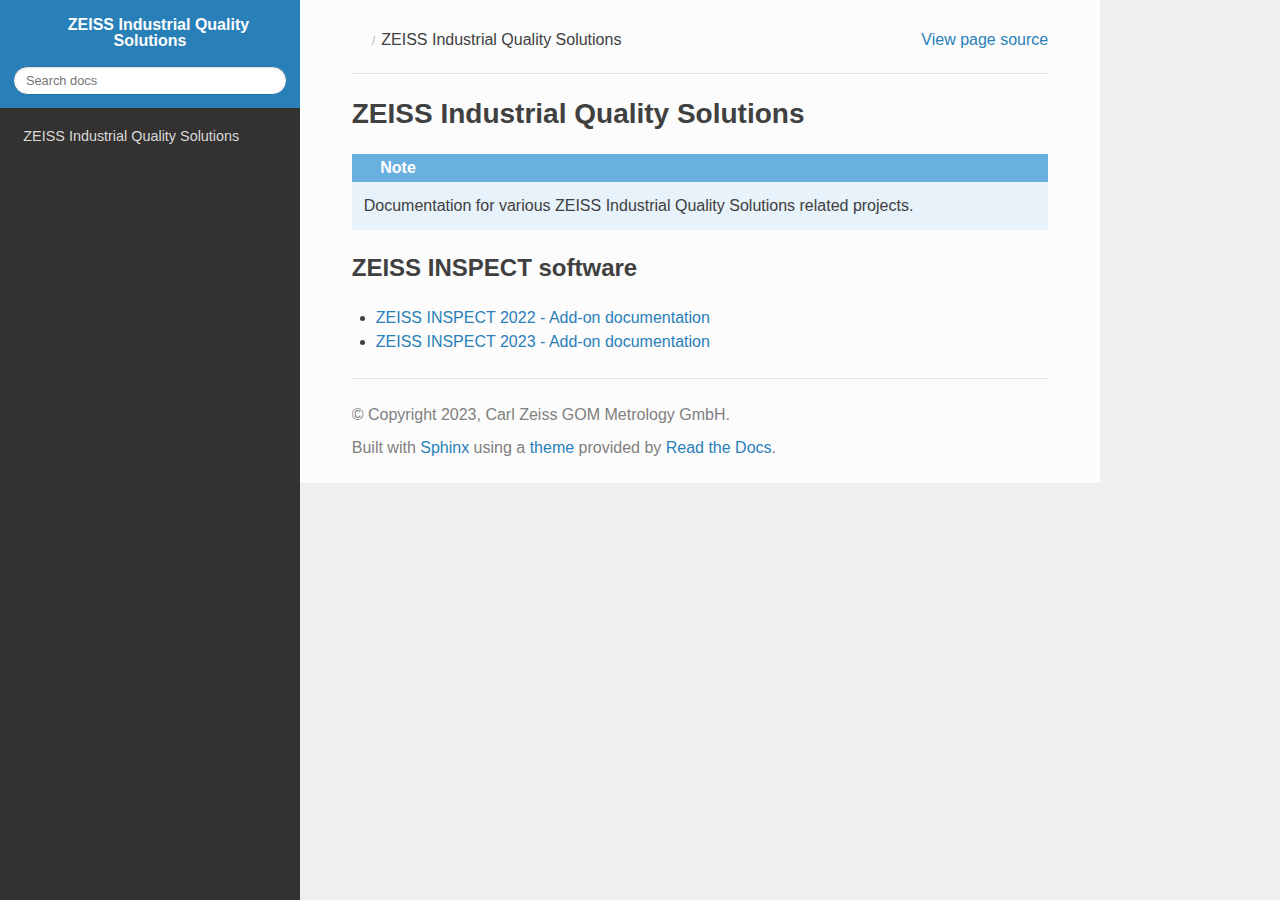
==== commit 3a520a8d: "Updated for release 2023" ====
--- a/index.html
+++ b/index.html
@@ -1,23 +1,21 @@
 <!DOCTYPE html>
 <html class="writer-html5" lang="en" >
 <head>
-  <meta charset="utf-8" /><meta name="generator" content="Docutils 0.17.1: http://docutils.sourceforge.net/" />
-    <link rel="icon" href="_static/favicon.png" sizes="16x16" type="image/png">
-
+  <meta charset="utf-8" /><meta name="generator" content="Docutils 0.18.1: http://docutils.sourceforge.net/" />
+    <link rel="icon" sizes="16x16" type="image/png" href="_static/favicon.png">
   <meta name="viewport" content="width=device-width, initial-scale=1.0" />
-  <title>ZEISS Industry Quality Solutions &mdash; ZEISS Industry Quality Solutions  documentation</title>
+  <title>ZEISS Industrial Quality Solutions &mdash; ZEISS Industrial Quality Solutions  documentation</title>
       <link rel="stylesheet" href="_static/pygments.css" type="text/css" />
       <link rel="stylesheet" href="_static/css/theme.css" type="text/css" />
   <!--[if lt IE 9]>
     <script src="_static/js/html5shiv.min.js"></script>
   <![endif]-->
   
-        <script data-url_root="./" id="documentation_options" src="_static/documentation_options.js"></script>
-        <script src="_static/jquery.js"></script>
-        <script src="_static/underscore.js"></script>
-        <script src="_static/_sphinx_javascript_frameworks_compat.js"></script>
-        <script src="_static/doctools.js"></script>
-        <script src="_static/sphinx_highlight.js"></script>
+        <script src="_static/jquery.js?v=5d32c60e"></script>
+        <script src="_static/_sphinx_javascript_frameworks_compat.js?v=2cd50e6c"></script>
+        <script src="_static/documentation_options.js?v=5929fcd5"></script>
+        <script src="_static/doctools.js?v=888ff710"></script>
+        <script src="_static/sphinx_highlight.js?v=dc90522c"></script>
     <script src="_static/js/theme.js"></script>
     <link rel="index" title="Index" href="genindex.html" />
     <link rel="search" title="Search" href="search.html" /> 
@@ -28,11 +26,15 @@
     <nav data-toggle="wy-nav-shift" class="wy-nav-side">
       <div class="wy-side-scroll">
         <div class="wy-side-nav-search" >
-            <a href="#" class="icon icon-home"> ZEISS Industry Quality Solutions
+
+          
+          
+          <a href="#" class="icon icon-home">
+            ZEISS Industrial Quality Solutions
           </a>
 <div role="search">
   <form id="rtd-search-form" class="wy-form" action="search.html" method="get">
-    <input type="text" name="q" placeholder="Search docs" />
+    <input type="text" name="q" placeholder="Search docs" aria-label="Search docs" />
     <input type="hidden" name="check_keywords" value="yes" />
     <input type="hidden" name="area" value="default" />
   </form>
@@ -40,8 +42,8 @@
         </div><div class="wy-menu wy-menu-vertical" data-spy="affix" role="navigation" aria-label="Navigation menu">
               <!-- Local TOC -->
               <div class="local-toc"><ul>
-<li><a class="reference internal" href="#">ZEISS Industry Quality Solutions</a><ul>
-<li><a class="reference internal" href="#gom-software">GOM Software</a></li>
+<li><a class="reference internal" href="#">ZEISS Industrial Quality Solutions</a><ul>
+<li><a class="reference internal" href="#zeiss-inspect-software">ZEISS INSPECT software</a></li>
 </ul>
 </li>
 </ul>
@@ -52,15 +54,15 @@
 
     <section data-toggle="wy-nav-shift" class="wy-nav-content-wrap"><nav class="wy-nav-top" aria-label="Mobile navigation menu" >
           <i data-toggle="wy-nav-top" class="fa fa-bars"></i>
-          <a href="#">ZEISS Industry Quality Solutions</a>
+          <a href="#">ZEISS Industrial Quality Solutions</a>
       </nav>
 
       <div class="wy-nav-content">
         <div class="rst-content">
           <div role="navigation" aria-label="Page navigation">
   <ul class="wy-breadcrumbs">
-      <li><a href="#" class="icon icon-home"></a></li>
-      <li class="breadcrumb-item active">ZEISS Industry Quality Solutions</li>
+      <li><a href="#" class="icon icon-home" aria-label="Home"></a></li>
+      <li class="breadcrumb-item active">ZEISS Industrial Quality Solutions</li>
       <li class="wy-breadcrumbs-aside">
             <a href="_sources/index.rst.txt" rel="nofollow"> View page source</a>
       </li>
@@ -70,16 +72,17 @@
           <div role="main" class="document" itemscope="itemscope" itemtype="http://schema.org/Article">
            <div itemprop="articleBody">
              
-  <section id="zeiss-industry-quality-solutions">
-<h1>ZEISS Industry Quality Solutions<a class="headerlink" href="#zeiss-industry-quality-solutions" title="Permalink to this heading"></a></h1>
+  <section id="zeiss-industrial-quality-solutions">
+<h1>ZEISS Industrial Quality Solutions<a class="headerlink" href="#zeiss-industrial-quality-solutions" title="Link to this heading"></a></h1>
 <div class="admonition note">
 <p class="admonition-title">Note</p>
-<p>Documentation for various ZEISS IQS related projects.</p>
+<p>Documentation for various ZEISS Industrial Quality Solutions related projects.</p>
 </div>
-<section id="gom-software">
-<h2>GOM Software<a class="headerlink" href="#gom-software" title="Permalink to this heading"></a></h2>
+<section id="zeiss-inspect-software">
+<h2>ZEISS INSPECT software<a class="headerlink" href="#zeiss-inspect-software" title="Link to this heading"></a></h2>
 <ul class="simple">
-<li><p><a class="reference external" href="https://zeissiqs.github.io/gom-software-python-api/2022">GOM Software 2022 - Add-on documentation</a></p></li>
+<li><p><a class="reference external" href="https://zeissiqs.github.io/gom-software-python-api/2022">ZEISS INSPECT 2022 - Add-on documentation</a></p></li>
+<li><p><a class="reference external" href="https://zeissiqs.github.io/zeiss-inspect-addon-api/2023">ZEISS INSPECT 2023 - Add-on documentation</a></p></li>
 </ul>
 </section>
 </section>
@@ -92,7 +95,7 @@
   <hr/>
 
   <div role="contentinfo">
-    <p>&#169; Copyright 2022, Carl Zeiss GOM Metrology GmbH.</p>
+    <p>&#169; Copyright 2023, Carl Zeiss GOM Metrology GmbH.</p>
   </div>
 
   Built with <a href="https://www.sphinx-doc.org/">Sphinx</a> using a
--- a/_static/pygments.css
+++ b/_static/pygments.css
@@ -0,0 +1,75 @@
+pre { line-height: 125%; }
+td.linenos .normal { color: inherit; background-color: transparent; padding-left: 5px; padding-right: 5px; }
+span.linenos { color: inherit; background-color: transparent; padding-left: 5px; padding-right: 5px; }
+td.linenos .special { color: #000000; background-color: #ffffc0; padding-left: 5px; padding-right: 5px; }
+span.linenos.special { color: #000000; background-color: #ffffc0; padding-left: 5px; padding-right: 5px; }
+.highlight .hll { background-color: #ffffcc }
+.highlight { background: #f8f8f8; }
+.highlight .c { color: #3D7B7B; font-style: italic } /* Comment */
+.highlight .err { border: 1px solid #FF0000 } /* Error */
+.highlight .k { color: #008000; font-weight: bold } /* Keyword */
+.highlight .o { color: #666666 } /* Operator */
+.highlight .ch { color: #3D7B7B; font-style: italic } /* Comment.Hashbang */
+.highlight .cm { color: #3D7B7B; font-style: italic } /* Comment.Multiline */
+.highlight .cp { color: #9C6500 } /* Comment.Preproc */
+.highlight .cpf { color: #3D7B7B; font-style: italic } /* Comment.PreprocFile */
+.highlight .c1 { color: #3D7B7B; font-style: italic } /* Comment.Single */
+.highlight .cs { color: #3D7B7B; font-style: italic } /* Comment.Special */
+.highlight .gd { color: #A00000 } /* Generic.Deleted */
+.highlight .ge { font-style: italic } /* Generic.Emph */
+.highlight .ges { font-weight: bold; font-style: italic } /* Generic.EmphStrong */
+.highlight .gr { color: #E40000 } /* Generic.Error */
+.highlight .gh { color: #000080; font-weight: bold } /* Generic.Heading */
+.highlight .gi { color: #008400 } /* Generic.Inserted */
+.highlight .go { color: #717171 } /* Generic.Output */
+.highlight .gp { color: #000080; font-weight: bold } /* Generic.Prompt */
+.highlight .gs { font-weight: bold } /* Generic.Strong */
+.highlight .gu { color: #800080; font-weight: bold } /* Generic.Subheading */
+.highlight .gt { color: #0044DD } /* Generic.Traceback */
+.highlight .kc { color: #008000; font-weight: bold } /* Keyword.Constant */
+.highlight .kd { color: #008000; font-weight: bold } /* Keyword.Declaration */
+.highlight .kn { color: #008000; font-weight: bold } /* Keyword.Namespace */
+.highlight .kp { color: #008000 } /* Keyword.Pseudo */
+.highlight .kr { color: #008000; font-weight: bold } /* Keyword.Reserved */
+.highlight .kt { color: #B00040 } /* Keyword.Type */
+.highlight .m { color: #666666 } /* Literal.Number */
+.highlight .s { color: #BA2121 } /* Literal.String */
+.highlight .na { color: #687822 } /* Name.Attribute */
+.highlight .nb { color: #008000 } /* Name.Builtin */
+.highlight .nc { color: #0000FF; font-weight: bold } /* Name.Class */
+.highlight .no { color: #880000 } /* Name.Constant */
+.highlight .nd { color: #AA22FF } /* Name.Decorator */
+.highlight .ni { color: #717171; font-weight: bold } /* Name.Entity */
+.highlight .ne { color: #CB3F38; font-weight: bold } /* Name.Exception */
+.highlight .nf { color: #0000FF } /* Name.Function */
+.highlight .nl { color: #767600 } /* Name.Label */
+.highlight .nn { color: #0000FF; font-weight: bold } /* Name.Namespace */
+.highlight .nt { color: #008000; font-weight: bold } /* Name.Tag */
+.highlight .nv { color: #19177C } /* Name.Variable */
+.highlight .ow { color: #AA22FF; font-weight: bold } /* Operator.Word */
+.highlight .w { color: #bbbbbb } /* Text.Whitespace */
+.highlight .mb { color: #666666 } /* Literal.Number.Bin */
+.highlight .mf { color: #666666 } /* Literal.Number.Float */
+.highlight .mh { color: #666666 } /* Literal.Number.Hex */
+.highlight .mi { color: #666666 } /* Literal.Number.Integer */
+.highlight .mo { color: #666666 } /* Literal.Number.Oct */
+.highlight .sa { color: #BA2121 } /* Literal.String.Affix */
+.highlight .sb { color: #BA2121 } /* Literal.String.Backtick */
+.highlight .sc { color: #BA2121 } /* Literal.String.Char */
+.highlight .dl { color: #BA2121 } /* Literal.String.Delimiter */
+.highlight .sd { color: #BA2121; font-style: italic } /* Literal.String.Doc */
+.highlight .s2 { color: #BA2121 } /* Literal.String.Double */
+.highlight .se { color: #AA5D1F; font-weight: bold } /* Literal.String.Escape */
+.highlight .sh { color: #BA2121 } /* Literal.String.Heredoc */
+.highlight .si { color: #A45A77; font-weight: bold } /* Literal.String.Interpol */
+.highlight .sx { color: #008000 } /* Literal.String.Other */
+.highlight .sr { color: #A45A77 } /* Literal.String.Regex */
+.highlight .s1 { color: #BA2121 } /* Literal.String.Single */
+.highlight .ss { color: #19177C } /* Literal.String.Symbol */
+.highlight .bp { color: #008000 } /* Name.Builtin.Pseudo */
+.highlight .fm { color: #0000FF } /* Name.Function.Magic */
+.highlight .vc { color: #19177C } /* Name.Variable.Class */
+.highlight .vg { color: #19177C } /* Name.Variable.Global */
+.highlight .vi { color: #19177C } /* Name.Variable.Instance */
+.highlight .vm { color: #19177C } /* Name.Variable.Magic */
+.highlight .il { color: #666666 } /* Literal.Number.Integer.Long */--- a/_static/css/theme.css
+++ b/_static/css/theme.css
@@ -1,4 +1,4 @@
 html{box-sizing:border-box}*,:after,:before{box-sizing:inherit}article,aside,details,figcaption,figure,footer,header,hgroup,nav,section{display:block}audio,canvas,video{display:inline-block;*display:inline;*zoom:1}[hidden],audio:not([controls]){display:none}*{-webkit-box-sizing:border-box;-moz-box-sizing:border-box;box-sizing:border-box}html{font-size:100%;-webkit-text-size-adjust:100%;-ms-text-size-adjust:100%}body{margin:0}a:active,a:hover{outline:0}abbr[title]{border-bottom:1px dotted}b,strong{font-weight:700}blockquote{margin:0}dfn{font-style:italic}ins{background:#ff9;text-decoration:none}ins,mark{color:#000}mark{background:#ff0;font-style:italic;font-weight:700}.rst-content code,.rst-content tt,code,kbd,pre,samp{font-family:monospace,serif;_font-family:courier new,monospace;font-size:1em}pre{white-space:pre}q{quotes:none}q:after,q:before{content:"";content:none}small{font-size:85%}sub,sup{font-size:75%;line-height:0;position:relative;vertical-align:baseline}sup{top:-.5em}sub{bottom:-.25em}dl,ol,ul{margin:0;padding:0;list-style:none;list-style-image:none}li{list-style:none}dd{margin:0}img{border:0;-ms-interpolation-mode:bicubic;vertical-align:middle;max-width:100%}svg:not(:root){overflow:hidden}figure,form{margin:0}label{cursor:pointer}button,input,select,textarea{font-size:100%;margin:0;vertical-align:baseline;*vertical-align:middle}button,input{line-height:normal}button,input[type=button],input[type=reset],input[type=submit]{cursor:pointer;-webkit-appearance:button;*overflow:visible}button[disabled],input[disabled]{cursor:default}input[type=search]{-webkit-appearance:textfield;-moz-box-sizing:content-box;-webkit-box-sizing:content-box;box-sizing:content-box}textarea{resize:vertical}table{border-collapse:collapse;border-spacing:0}td{vertical-align:top}.chromeframe{margin:.2em 0;background:#ccc;color:#000;padding:.2em 0}.ir{display:block;border:0;text-indent:-999em;overflow:hidden;background-color:transparent;background-repeat:no-repeat;text-align:left;direction:ltr;*line-height:0}.ir br{display:none}.hidden{display:none!important;visibility:hidden}.visuallyhidden{border:0;clip:rect(0 0 0 0);height:1px;margin:-1px;overflow:hidden;padding:0;position:absolute;width:1px}.visuallyhidden.focusable:active,.visuallyhidden.focusable:focus{clip:auto;height:auto;margin:0;overflow:visible;position:static;width:auto}.invisible{visibility:hidden}.relative{position:relative}big,small{font-size:100%}@media print{body,html,section{background:none!important}*{box-shadow:none!important;text-shadow:none!important;filter:none!important;-ms-filter:none!important}a,a:visited{text-decoration:underline}.ir a:after,a[href^="#"]:after,a[href^="javascript:"]:after{content:""}blockquote,pre{page-break-inside:avoid}thead{display:table-header-group}img,tr{page-break-inside:avoid}img{max-width:100%!important}@page{margin:.5cm}.rst-content .toctree-wrapper>p.caption,h2,h3,p{orphans:3;widows:3}.rst-content .toctree-wrapper>p.caption,h2,h3{page-break-after:avoid}}.btn,.fa:before,.icon:before,.rst-content .admonition,.rst-content .admonition-title:before,.rst-content .admonition-todo,.rst-content .attention,.rst-content .caution,.rst-content .code-block-caption .headerlink:before,.rst-content .danger,.rst-content .eqno .headerlink:before,.rst-content .error,.rst-content .hint,.rst-content .important,.rst-content .note,.rst-content .seealso,.rst-content .tip,.rst-content .warning,.rst-content code.download span:first-child:before,.rst-content dl dt .headerlink:before,.rst-content h1 .headerlink:before,.rst-content h2 .headerlink:before,.rst-content h3 .headerlink:before,.rst-content h4 .headerlink:before,.rst-content h5 .headerlink:before,.rst-content h6 .headerlink:before,.rst-content p.caption .headerlink:before,.rst-content p .headerlink:before,.rst-content table>caption .headerlink:before,.rst-content tt.download span:first-child:before,.wy-alert,.wy-dropdown .caret:before,.wy-inline-validate.wy-inline-validate-danger .wy-input-context:before,.wy-inline-validate.wy-inline-validate-info .wy-input-context:before,.wy-inline-validate.wy-inline-validate-success .wy-input-context:before,.wy-inline-validate.wy-inline-validate-warning .wy-input-context:before,.wy-menu-vertical li.current>a button.toctree-expand:before,.wy-menu-vertical li.on a button.toctree-expand:before,.wy-menu-vertical li button.toctree-expand:before,input[type=color],input[type=date],input[type=datetime-local],input[type=datetime],input[type=email],input[type=month],input[type=number],input[type=password],input[type=search],input[type=tel],input[type=text],input[type=time],input[type=url],input[type=week],select,textarea{-webkit-font-smoothing:antialiased}.clearfix{*zoom:1}.clearfix:after,.clearfix:before{display:table;content:""}.clearfix:after{clear:both}/*!
  *  Font Awesome 4.7.0 by @davegandy - http://fontawesome.io - @fontawesome
  *  License - http://fontawesome.io/license (Font: SIL OFL 1.1, CSS: MIT License)
- */@font-face{font-family:FontAwesome;src:url(fonts/fontawesome-webfont.eot?674f50d287a8c48dc19ba404d20fe713);src:url(fonts/fontawesome-webfont.eot?674f50d287a8c48dc19ba404d20fe713?#iefix&v=4.7.0) format("embedded-opentype"),url(fonts/fontawesome-webfont.woff2?af7ae505a9eed503f8b8e6982036873e) format("woff2"),url(fonts/fontawesome-webfont.woff?fee66e712a8a08eef5805a46892932ad) format("woff"),url(fonts/fontawesome-webfont.ttf?b06871f281fee6b241d60582ae9369b9) format("truetype"),url(fonts/fontawesome-webfont.svg?912ec66d7572ff821749319396470bde#fontawesomeregular) format("svg");font-weight:400;font-style:normal}.fa,.icon,.rst-content .admonition-title,.rst-content .code-block-caption .headerlink,.rst-content .eqno .headerlink,.rst-content code.download span:first-child,.rst-content dl dt .headerlink,.rst-content h1 .headerlink,.rst-content h2 .headerlink,.rst-content h3 .headerlink,.rst-content h4 .headerlink,.rst-content h5 .headerlink,.rst-content h6 .headerlink,.rst-content p.caption .headerlink,.rst-content p .headerlink,.rst-content table>caption .headerlink,.rst-content tt.download span:first-child,.wy-menu-vertical li.current>a button.toctree-expand,.wy-menu-vertical li.on a button.toctree-expand,.wy-menu-vertical li button.toctree-expand{display:inline-block;font:normal normal normal 14px/1 FontAwesome;font-size:inherit;text-rendering:auto;-webkit-font-smoothing:antialiased;-moz-osx-font-smoothing:grayscale}.fa-lg{font-size:1.33333em;line-height:.75em;vertical-align:-15%}.fa-2x{font-size:2em}.fa-3x{font-size:3em}.fa-4x{font-size:4em}.fa-5x{font-size:5em}.fa-fw{width:1.28571em;text-align:center}.fa-ul{padding-left:0;margin-left:2.14286em;list-style-type:none}.fa-ul>li{position:relative}.fa-li{position:absolute;left:-2.14286em;width:2.14286em;top:.14286em;text-align:center}.fa-li.fa-lg{left:-1.85714em}.fa-border{padding:.2em .25em .15em;border:.08em solid #eee;border-radius:.1em}.fa-pull-left{float:left}.fa-pull-right{float:right}.fa-pull-left.icon,.fa.fa-pull-left,.rst-content .code-block-caption .fa-pull-left.headerlink,.rst-content .eqno .fa-pull-left.headerlink,.rst-content .fa-pull-left.admonition-title,.rst-content code.download span.fa-pull-left:first-child,.rst-content dl dt .fa-pull-left.headerlink,.rst-content h1 .fa-pull-left.headerlink,.rst-content h2 .fa-pull-left.headerlink,.rst-content h3 .fa-pull-left.headerlink,.rst-content h4 .fa-pull-left.headerlink,.rst-content h5 .fa-pull-left.headerlink,.rst-content h6 .fa-pull-left.headerlink,.rst-content p .fa-pull-left.headerlink,.rst-content table>caption .fa-pull-left.headerlink,.rst-content tt.download span.fa-pull-left:first-child,.wy-menu-vertical li.current>a button.fa-pull-left.toctree-expand,.wy-menu-vertical li.on a button.fa-pull-left.toctree-expand,.wy-menu-vertical li button.fa-pull-left.toctree-expand{margin-right:.3em}.fa-pull-right.icon,.fa.fa-pull-right,.rst-content .code-block-caption .fa-pull-right.headerlink,.rst-content .eqno .fa-pull-right.headerlink,.rst-content .fa-pull-right.admonition-title,.rst-content code.download span.fa-pull-right:first-child,.rst-content dl dt .fa-pull-right.headerlink,.rst-content h1 .fa-pull-right.headerlink,.rst-content h2 .fa-pull-right.headerlink,.rst-content h3 .fa-pull-right.headerlink,.rst-content h4 .fa-pull-right.headerlink,.rst-content h5 .fa-pull-right.headerlink,.rst-content h6 .fa-pull-right.headerlink,.rst-content p .fa-pull-right.headerlink,.rst-content table>caption .fa-pull-right.headerlink,.rst-content tt.download span.fa-pull-right:first-child,.wy-menu-vertical li.current>a button.fa-pull-right.toctree-expand,.wy-menu-vertical li.on a button.fa-pull-right.toctree-expand,.wy-menu-vertical li button.fa-pull-right.toctree-expand{margin-left:.3em}.pull-right{float:right}.pull-left{float:left}.fa.pull-left,.pull-left.icon,.rst-content .code-block-caption .pull-left.headerlink,.rst-content .eqno .pull-left.headerlink,.rst-content .pull-left.admonition-title,.rst-content code.download span.pull-left:first-child,.rst-content dl dt .pull-left.headerlink,.rst-content h1 .pull-left.headerlink,.rst-content h2 .pull-left.headerlink,.rst-content h3 .pull-left.headerlink,.rst-content h4 .pull-left.headerlink,.rst-content h5 .pull-left.headerlink,.rst-content h6 .pull-left.headerlink,.rst-content p .pull-left.headerlink,.rst-content table>caption .pull-left.headerlink,.rst-content tt.download span.pull-left:first-child,.wy-menu-vertical li.current>a button.pull-left.toctree-expand,.wy-menu-vertical li.on a button.pull-left.toctree-expand,.wy-menu-vertical li button.pull-left.toctree-expand{margin-right:.3em}.fa.pull-right,.pull-right.icon,.rst-content .code-block-caption .pull-right.headerlink,.rst-content .eqno .pull-right.headerlink,.rst-content .pull-right.admonition-title,.rst-content code.download span.pull-right:first-child,.rst-content dl dt .pull-right.headerlink,.rst-content h1 .pull-right.headerlink,.rst-content h2 .pull-right.headerlink,.rst-content h3 .pull-right.headerlink,.rst-content h4 .pull-right.headerlink,.rst-content h5 .pull-right.headerlink,.rst-content h6 .pull-right.headerlink,.rst-content p .pull-right.headerlink,.rst-content table>caption .pull-right.headerlink,.rst-content tt.download span.pull-right:first-child,.wy-menu-vertical li.current>a button.pull-right.toctree-expand,.wy-menu-vertical li.on a button.pull-right.toctree-expand,.wy-menu-vertical li button.pull-right.toctree-expand{margin-left:.3em}.fa-spin{-webkit-animation:fa-spin 2s linear infinite;animation:fa-spin 2s linear infinite}.fa-pulse{-webkit-animation:fa-spin 1s steps(8) infinite;animation:fa-spin 1s steps(8) infinite}@-webkit-keyframes fa-spin{0%{-webkit-transform:rotate(0deg);transform:rotate(0deg)}to{-webkit-transform:rotate(359deg);transform:rotate(359deg)}}@keyframes fa-spin{0%{-webkit-transform:rotate(0deg);transform:rotate(0deg)}to{-webkit-transform:rotate(359deg);transform:rotate(359deg)}}.fa-rotate-90{-ms-filter:"progid:DXImageTransform.Microsoft.BasicImage(rotation=1)";-webkit-transform:rotate(90deg);-ms-transform:rotate(90deg);transform:rotate(90deg)}.fa-rotate-180{-ms-filter:"progid:DXImageTransform.Microsoft.BasicImage(rotation=2)";-webkit-transform:rotate(180deg);-ms-transform:rotate(180deg);transform:rotate(180deg)}.fa-rotate-270{-ms-filter:"progid:DXImageTransform.Microsoft.BasicImage(rotation=3)";-webkit-transform:rotate(270deg);-ms-transform:rotate(270deg);transform:rotate(270deg)}.fa-flip-horizontal{-ms-filter:"progid:DXImageTransform.Microsoft.BasicImage(rotation=0, mirror=1)";-webkit-transform:scaleX(-1);-ms-transform:scaleX(-1);transform:scaleX(-1)}.fa-flip-vertical{-ms-filter:"progid:DXImageTransform.Microsoft.BasicImage(rotation=2, mirror=1)";-webkit-transform:scaleY(-1);-ms-transform:scaleY(-1);transform:scaleY(-1)}:root .fa-flip-horizontal,:root .fa-flip-vertical,:root .fa-rotate-90,:root .fa-rotate-180,:root .fa-rotate-270{filter:none}.fa-stack{position:relative;display:inline-block;width:2em;height:2em;line-height:2em;vertical-align:middle}.fa-stack-1x,.fa-stack-2x{position:absolute;left:0;width:100%;text-align:center}.fa-stack-1x{line-height:inherit}.fa-stack-2x{font-size:2em}.fa-inverse{color:#fff}.fa-glass:before{content:""}.fa-music:before{content:""}.fa-search:before,.icon-search:before{content:""}.fa-envelope-o:before{content:""}.fa-heart:before{content:""}.fa-star:before{content:""}.fa-star-o:before{content:""}.fa-user:before{content:""}.fa-film:before{content:""}.fa-th-large:before{content:""}.fa-th:before{content:""}.fa-th-list:before{content:""}.fa-check:before{content:""}.fa-close:before,.fa-remove:before,.fa-times:before{content:""}.fa-search-plus:before{content:""}.fa-search-minus:before{content:""}.fa-power-off:before{content:""}.fa-signal:before{content:""}.fa-cog:before,.fa-gear:before{content:""}.fa-trash-o:before{content:""}.fa-home:before,.icon-home:before{content:""}.fa-file-o:before{content:""}.fa-clock-o:before{content:""}.fa-road:before{content:""}.fa-download:before,.rst-content code.download span:first-child:before,.rst-content tt.download span:first-child:before{content:""}.fa-arrow-circle-o-down:before{content:""}.fa-arrow-circle-o-up:before{content:""}.fa-inbox:before{content:""}.fa-play-circle-o:before{content:""}.fa-repeat:before,.fa-rotate-right:before{content:""}.fa-refresh:before{content:""}.fa-list-alt:before{content:""}.fa-lock:before{content:""}.fa-flag:before{content:""}.fa-headphones:before{content:""}.fa-volume-off:before{content:""}.fa-volume-down:before{content:""}.fa-volume-up:before{content:""}.fa-qrcode:before{content:""}.fa-barcode:before{content:""}.fa-tag:before{content:""}.fa-tags:before{content:""}.fa-book:before,.icon-book:before{content:""}.fa-bookmark:before{content:""}.fa-print:before{content:""}.fa-camera:before{content:""}.fa-font:before{content:""}.fa-bold:before{content:""}.fa-italic:before{content:""}.fa-text-height:before{content:""}.fa-text-width:before{content:""}.fa-align-left:before{content:""}.fa-align-center:before{content:""}.fa-align-right:before{content:""}.fa-align-justify:before{content:""}.fa-list:before{content:""}.fa-dedent:before,.fa-outdent:before{content:""}.fa-indent:before{content:""}.fa-video-camera:before{content:""}.fa-image:before,.fa-photo:before,.fa-picture-o:before{content:""}.fa-pencil:before{content:""}.fa-map-marker:before{content:""}.fa-adjust:before{content:""}.fa-tint:before{content:""}.fa-edit:before,.fa-pencil-square-o:before{content:""}.fa-share-square-o:before{content:""}.fa-check-square-o:before{content:""}.fa-arrows:before{content:""}.fa-step-backward:before{content:""}.fa-fast-backward:before{content:""}.fa-backward:before{content:""}.fa-play:before{content:""}.fa-pause:before{content:""}.fa-stop:before{content:""}.fa-forward:before{content:""}.fa-fast-forward:before{content:""}.fa-step-forward:before{content:""}.fa-eject:before{content:""}.fa-chevron-left:before{content:""}.fa-chevron-right:before{content:""}.fa-plus-circle:before{content:""}.fa-minus-circle:before{content:""}.fa-times-circle:before,.wy-inline-validate.wy-inline-validate-danger .wy-input-context:before{content:""}.fa-check-circle:before,.wy-inline-validate.wy-inline-validate-success .wy-input-context:before{content:""}.fa-question-circle:before{content:""}.fa-info-circle:before{content:""}.fa-crosshairs:before{content:""}.fa-times-circle-o:before{content:""}.fa-check-circle-o:before{content:""}.fa-ban:before{content:""}.fa-arrow-left:before{content:""}.fa-arrow-right:before{content:""}.fa-arrow-up:before{content:""}.fa-arrow-down:before{content:""}.fa-mail-forward:before,.fa-share:before{content:""}.fa-expand:before{content:""}.fa-compress:before{content:""}.fa-plus:before{content:""}.fa-minus:before{content:""}.fa-asterisk:before{content:""}.fa-exclamation-circle:before,.rst-content .admonition-title:before,.wy-inline-validate.wy-inline-validate-info .wy-input-context:before,.wy-inline-validate.wy-inline-validate-warning .wy-input-context:before{content:""}.fa-gift:before{content:""}.fa-leaf:before{content:""}.fa-fire:before,.icon-fire:before{content:""}.fa-eye:before{content:""}.fa-eye-slash:before{content:""}.fa-exclamation-triangle:before,.fa-warning:before{content:""}.fa-plane:before{content:""}.fa-calendar:before{content:""}.fa-random:before{content:""}.fa-comment:before{content:""}.fa-magnet:before{content:""}.fa-chevron-up:before{content:""}.fa-chevron-down:before{content:""}.fa-retweet:before{content:""}.fa-shopping-cart:before{content:""}.fa-folder:before{content:""}.fa-folder-open:before{content:""}.fa-arrows-v:before{content:""}.fa-arrows-h:before{content:""}.fa-bar-chart-o:before,.fa-bar-chart:before{content:""}.fa-twitter-square:before{content:""}.fa-facebook-square:before{content:""}.fa-camera-retro:before{content:""}.fa-key:before{content:""}.fa-cogs:before,.fa-gears:before{content:""}.fa-comments:before{content:""}.fa-thumbs-o-up:before{content:""}.fa-thumbs-o-down:before{content:""}.fa-star-half:before{content:""}.fa-heart-o:before{content:""}.fa-sign-out:before{content:""}.fa-linkedin-square:before{content:""}.fa-thumb-tack:before{content:""}.fa-external-link:before{content:""}.fa-sign-in:before{content:""}.fa-trophy:before{content:""}.fa-github-square:before{content:""}.fa-upload:before{content:""}.fa-lemon-o:before{content:""}.fa-phone:before{content:""}.fa-square-o:before{content:""}.fa-bookmark-o:before{content:""}.fa-phone-square:before{content:""}.fa-twitter:before{content:""}.fa-facebook-f:before,.fa-facebook:before{content:""}.fa-github:before,.icon-github:before{content:""}.fa-unlock:before{content:""}.fa-credit-card:before{content:""}.fa-feed:before,.fa-rss:before{content:""}.fa-hdd-o:before{content:""}.fa-bullhorn:before{content:""}.fa-bell:before{content:""}.fa-certificate:before{content:""}.fa-hand-o-right:before{content:""}.fa-hand-o-left:before{content:""}.fa-hand-o-up:before{content:""}.fa-hand-o-down:before{content:""}.fa-arrow-circle-left:before,.icon-circle-arrow-left:before{content:""}.fa-arrow-circle-right:before,.icon-circle-arrow-right:before{content:""}.fa-arrow-circle-up:before{content:""}.fa-arrow-circle-down:before{content:""}.fa-globe:before{content:""}.fa-wrench:before{content:""}.fa-tasks:before{content:""}.fa-filter:before{content:""}.fa-briefcase:before{content:""}.fa-arrows-alt:before{content:""}.fa-group:before,.fa-users:before{content:""}.fa-chain:before,.fa-link:before,.icon-link:before{content:""}.fa-cloud:before{content:""}.fa-flask:before{content:""}.fa-cut:before,.fa-scissors:before{content:""}.fa-copy:before,.fa-files-o:before{content:""}.fa-paperclip:before{content:""}.fa-floppy-o:before,.fa-save:before{content:""}.fa-square:before{content:""}.fa-bars:before,.fa-navicon:before,.fa-reorder:before{content:""}.fa-list-ul:before{content:""}.fa-list-ol:before{content:""}.fa-strikethrough:before{content:""}.fa-underline:before{content:""}.fa-table:before{content:""}.fa-magic:before{content:""}.fa-truck:before{content:""}.fa-pinterest:before{content:""}.fa-pinterest-square:before{content:""}.fa-google-plus-square:before{content:""}.fa-google-plus:before{content:""}.fa-money:before{content:""}.fa-caret-down:before,.icon-caret-down:before,.wy-dropdown .caret:before{content:""}.fa-caret-up:before{content:""}.fa-caret-left:before{content:""}.fa-caret-right:before{content:""}.fa-columns:before{content:""}.fa-sort:before,.fa-unsorted:before{content:""}.fa-sort-desc:before,.fa-sort-down:before{content:""}.fa-sort-asc:before,.fa-sort-up:before{content:""}.fa-envelope:before{content:""}.fa-linkedin:before{content:""}.fa-rotate-left:before,.fa-undo:before{content:""}.fa-gavel:before,.fa-legal:before{content:""}.fa-dashboard:before,.fa-tachometer:before{content:""}.fa-comment-o:before{content:""}.fa-comments-o:before{content:""}.fa-bolt:before,.fa-flash:before{content:""}.fa-sitemap:before{content:""}.fa-umbrella:before{content:""}.fa-clipboard:before,.fa-paste:before{content:""}.fa-lightbulb-o:before{content:""}.fa-exchange:before{content:""}.fa-cloud-download:before{content:""}.fa-cloud-upload:before{content:""}.fa-user-md:before{content:""}.fa-stethoscope:before{content:""}.fa-suitcase:before{content:""}.fa-bell-o:before{content:""}.fa-coffee:before{content:""}.fa-cutlery:before{content:""}.fa-file-text-o:before{content:""}.fa-building-o:before{content:""}.fa-hospital-o:before{content:""}.fa-ambulance:before{content:""}.fa-medkit:before{content:""}.fa-fighter-jet:before{content:""}.fa-beer:before{content:""}.fa-h-square:before{content:""}.fa-plus-square:before{content:""}.fa-angle-double-left:before{content:""}.fa-angle-double-right:before{content:""}.fa-angle-double-up:before{content:""}.fa-angle-double-down:before{content:""}.fa-angle-left:before{content:""}.fa-angle-right:before{content:""}.fa-angle-up:before{content:""}.fa-angle-down:before{content:""}.fa-desktop:before{content:""}.fa-laptop:before{content:""}.fa-tablet:before{content:""}.fa-mobile-phone:before,.fa-mobile:before{content:""}.fa-circle-o:before{content:""}.fa-quote-left:before{content:""}.fa-quote-right:before{content:""}.fa-spinner:before{content:""}.fa-circle:before{content:""}.fa-mail-reply:before,.fa-reply:before{content:""}.fa-github-alt:before{content:""}.fa-folder-o:before{content:""}.fa-folder-open-o:before{content:""}.fa-smile-o:before{content:""}.fa-frown-o:before{content:""}.fa-meh-o:before{content:""}.fa-gamepad:before{content:""}.fa-keyboard-o:before{content:""}.fa-flag-o:before{content:""}.fa-flag-checkered:before{content:""}.fa-terminal:before{content:""}.fa-code:before{content:""}.fa-mail-reply-all:before,.fa-reply-all:before{content:""}.fa-star-half-empty:before,.fa-star-half-full:before,.fa-star-half-o:before{content:""}.fa-location-arrow:before{content:""}.fa-crop:before{content:""}.fa-code-fork:before{content:""}.fa-chain-broken:before,.fa-unlink:before{content:""}.fa-question:before{content:""}.fa-info:before{content:""}.fa-exclamation:before{content:""}.fa-superscript:before{content:""}.fa-subscript:before{content:""}.fa-eraser:before{content:""}.fa-puzzle-piece:before{content:""}.fa-microphone:before{content:""}.fa-microphone-slash:before{content:""}.fa-shield:before{content:""}.fa-calendar-o:before{content:""}.fa-fire-extinguisher:before{content:""}.fa-rocket:before{content:""}.fa-maxcdn:before{content:""}.fa-chevron-circle-left:before{content:""}.fa-chevron-circle-right:before{content:""}.fa-chevron-circle-up:before{content:""}.fa-chevron-circle-down:before{content:""}.fa-html5:before{content:""}.fa-css3:before{content:""}.fa-anchor:before{content:""}.fa-unlock-alt:before{content:""}.fa-bullseye:before{content:""}.fa-ellipsis-h:before{content:""}.fa-ellipsis-v:before{content:""}.fa-rss-square:before{content:""}.fa-play-circle:before{content:""}.fa-ticket:before{content:""}.fa-minus-square:before{content:""}.fa-minus-square-o:before,.wy-menu-vertical li.current>a button.toctree-expand:before,.wy-menu-vertical li.on a button.toctree-expand:before{content:""}.fa-level-up:before{content:""}.fa-level-down:before{content:""}.fa-check-square:before{content:""}.fa-pencil-square:before{content:""}.fa-external-link-square:before{content:""}.fa-share-square:before{content:""}.fa-compass:before{content:""}.fa-caret-square-o-down:before,.fa-toggle-down:before{content:""}.fa-caret-square-o-up:before,.fa-toggle-up:before{content:""}.fa-caret-square-o-right:before,.fa-toggle-right:before{content:""}.fa-eur:before,.fa-euro:before{content:""}.fa-gbp:before{content:""}.fa-dollar:before,.fa-usd:before{content:""}.fa-inr:before,.fa-rupee:before{content:""}.fa-cny:before,.fa-jpy:before,.fa-rmb:before,.fa-yen:before{content:""}.fa-rouble:before,.fa-rub:before,.fa-ruble:before{content:""}.fa-krw:before,.fa-won:before{content:""}.fa-bitcoin:before,.fa-btc:before{content:""}.fa-file:before{content:""}.fa-file-text:before{content:""}.fa-sort-alpha-asc:before{content:""}.fa-sort-alpha-desc:before{content:""}.fa-sort-amount-asc:before{content:""}.fa-sort-amount-desc:before{content:""}.fa-sort-numeric-asc:before{content:""}.fa-sort-numeric-desc:before{content:""}.fa-thumbs-up:before{content:""}.fa-thumbs-down:before{content:""}.fa-youtube-square:before{content:""}.fa-youtube:before{content:""}.fa-xing:before{content:""}.fa-xing-square:before{content:""}.fa-youtube-play:before{content:""}.fa-dropbox:before{content:""}.fa-stack-overflow:before{content:""}.fa-instagram:before{content:""}.fa-flickr:before{content:""}.fa-adn:before{content:""}.fa-bitbucket:before,.icon-bitbucket:before{content:""}.fa-bitbucket-square:before{content:""}.fa-tumblr:before{content:""}.fa-tumblr-square:before{content:""}.fa-long-arrow-down:before{content:""}.fa-long-arrow-up:before{content:""}.fa-long-arrow-left:before{content:""}.fa-long-arrow-right:before{content:""}.fa-apple:before{content:""}.fa-windows:before{content:""}.fa-android:before{content:""}.fa-linux:before{content:""}.fa-dribbble:before{content:""}.fa-skype:before{content:""}.fa-foursquare:before{content:""}.fa-trello:before{content:""}.fa-female:before{content:""}.fa-male:before{content:""}.fa-gittip:before,.fa-gratipay:before{content:""}.fa-sun-o:before{content:""}.fa-moon-o:before{content:""}.fa-archive:before{content:""}.fa-bug:before{content:""}.fa-vk:before{content:""}.fa-weibo:before{content:""}.fa-renren:before{content:""}.fa-pagelines:before{content:""}.fa-stack-exchange:before{content:""}.fa-arrow-circle-o-right:before{content:""}.fa-arrow-circle-o-left:before{content:""}.fa-caret-square-o-left:before,.fa-toggle-left:before{content:""}.fa-dot-circle-o:before{content:""}.fa-wheelchair:before{content:""}.fa-vimeo-square:before{content:""}.fa-try:before,.fa-turkish-lira:before{content:""}.fa-plus-square-o:before,.wy-menu-vertical li button.toctree-expand:before{content:""}.fa-space-shuttle:before{content:""}.fa-slack:before{content:""}.fa-envelope-square:before{content:""}.fa-wordpress:before{content:""}.fa-openid:before{content:""}.fa-bank:before,.fa-institution:before,.fa-university:before{content:""}.fa-graduation-cap:before,.fa-mortar-board:before{content:""}.fa-yahoo:before{content:""}.fa-google:before{content:""}.fa-reddit:before{content:""}.fa-reddit-square:before{content:""}.fa-stumbleupon-circle:before{content:""}.fa-stumbleupon:before{content:""}.fa-delicious:before{content:""}.fa-digg:before{content:""}.fa-pied-piper-pp:before{content:""}.fa-pied-piper-alt:before{content:""}.fa-drupal:before{content:""}.fa-joomla:before{content:""}.fa-language:before{content:""}.fa-fax:before{content:""}.fa-building:before{content:""}.fa-child:before{content:""}.fa-paw:before{content:""}.fa-spoon:before{content:""}.fa-cube:before{content:""}.fa-cubes:before{content:""}.fa-behance:before{content:""}.fa-behance-square:before{content:""}.fa-steam:before{content:""}.fa-steam-square:before{content:""}.fa-recycle:before{content:""}.fa-automobile:before,.fa-car:before{content:""}.fa-cab:before,.fa-taxi:before{content:""}.fa-tree:before{content:""}.fa-spotify:before{content:""}.fa-deviantart:before{content:""}.fa-soundcloud:before{content:""}.fa-database:before{content:""}.fa-file-pdf-o:before{content:""}.fa-file-word-o:before{content:""}.fa-file-excel-o:before{content:""}.fa-file-powerpoint-o:before{content:""}.fa-file-image-o:before,.fa-file-photo-o:before,.fa-file-picture-o:before{content:""}.fa-file-archive-o:before,.fa-file-zip-o:before{content:""}.fa-file-audio-o:before,.fa-file-sound-o:before{content:""}.fa-file-movie-o:before,.fa-file-video-o:before{content:""}.fa-file-code-o:before{content:""}.fa-vine:before{content:""}.fa-codepen:before{content:""}.fa-jsfiddle:before{content:""}.fa-life-bouy:before,.fa-life-buoy:before,.fa-life-ring:before,.fa-life-saver:before,.fa-support:before{content:""}.fa-circle-o-notch:before{content:""}.fa-ra:before,.fa-rebel:before,.fa-resistance:before{content:""}.fa-empire:before,.fa-ge:before{content:""}.fa-git-square:before{content:""}.fa-git:before{content:""}.fa-hacker-news:before,.fa-y-combinator-square:before,.fa-yc-square:before{content:""}.fa-tencent-weibo:before{content:""}.fa-qq:before{content:""}.fa-wechat:before,.fa-weixin:before{content:""}.fa-paper-plane:before,.fa-send:before{content:""}.fa-paper-plane-o:before,.fa-send-o:before{content:""}.fa-history:before{content:""}.fa-circle-thin:before{content:""}.fa-header:before{content:""}.fa-paragraph:before{content:""}.fa-sliders:before{content:""}.fa-share-alt:before{content:""}.fa-share-alt-square:before{content:""}.fa-bomb:before{content:""}.fa-futbol-o:before,.fa-soccer-ball-o:before{content:""}.fa-tty:before{content:""}.fa-binoculars:before{content:""}.fa-plug:before{content:""}.fa-slideshare:before{content:""}.fa-twitch:before{content:""}.fa-yelp:before{content:""}.fa-newspaper-o:before{content:""}.fa-wifi:before{content:""}.fa-calculator:before{content:""}.fa-paypal:before{content:""}.fa-google-wallet:before{content:""}.fa-cc-visa:before{content:""}.fa-cc-mastercard:before{content:""}.fa-cc-discover:before{content:""}.fa-cc-amex:before{content:""}.fa-cc-paypal:before{content:""}.fa-cc-stripe:before{content:""}.fa-bell-slash:before{content:""}.fa-bell-slash-o:before{content:""}.fa-trash:before{content:""}.fa-copyright:before{content:""}.fa-at:before{content:""}.fa-eyedropper:before{content:""}.fa-paint-brush:before{content:""}.fa-birthday-cake:before{content:""}.fa-area-chart:before{content:""}.fa-pie-chart:before{content:""}.fa-line-chart:before{content:""}.fa-lastfm:before{content:""}.fa-lastfm-square:before{content:""}.fa-toggle-off:before{content:""}.fa-toggle-on:before{content:""}.fa-bicycle:before{content:""}.fa-bus:before{content:""}.fa-ioxhost:before{content:""}.fa-angellist:before{content:""}.fa-cc:before{content:""}.fa-ils:before,.fa-shekel:before,.fa-sheqel:before{content:""}.fa-meanpath:before{content:""}.fa-buysellads:before{content:""}.fa-connectdevelop:before{content:""}.fa-dashcube:before{content:""}.fa-forumbee:before{content:""}.fa-leanpub:before{content:""}.fa-sellsy:before{content:""}.fa-shirtsinbulk:before{content:""}.fa-simplybuilt:before{content:""}.fa-skyatlas:before{content:""}.fa-cart-plus:before{content:""}.fa-cart-arrow-down:before{content:""}.fa-diamond:before{content:""}.fa-ship:before{content:""}.fa-user-secret:before{content:""}.fa-motorcycle:before{content:""}.fa-street-view:before{content:""}.fa-heartbeat:before{content:""}.fa-venus:before{content:""}.fa-mars:before{content:""}.fa-mercury:before{content:""}.fa-intersex:before,.fa-transgender:before{content:""}.fa-transgender-alt:before{content:""}.fa-venus-double:before{content:""}.fa-mars-double:before{content:""}.fa-venus-mars:before{content:""}.fa-mars-stroke:before{content:""}.fa-mars-stroke-v:before{content:""}.fa-mars-stroke-h:before{content:""}.fa-neuter:before{content:""}.fa-genderless:before{content:""}.fa-facebook-official:before{content:""}.fa-pinterest-p:before{content:""}.fa-whatsapp:before{content:""}.fa-server:before{content:""}.fa-user-plus:before{content:""}.fa-user-times:before{content:""}.fa-bed:before,.fa-hotel:before{content:""}.fa-viacoin:before{content:""}.fa-train:before{content:""}.fa-subway:before{content:""}.fa-medium:before{content:""}.fa-y-combinator:before,.fa-yc:before{content:""}.fa-optin-monster:before{content:""}.fa-opencart:before{content:""}.fa-expeditedssl:before{content:""}.fa-battery-4:before,.fa-battery-full:before,.fa-battery:before{content:""}.fa-battery-3:before,.fa-battery-three-quarters:before{content:""}.fa-battery-2:before,.fa-battery-half:before{content:""}.fa-battery-1:before,.fa-battery-quarter:before{content:""}.fa-battery-0:before,.fa-battery-empty:before{content:""}.fa-mouse-pointer:before{content:""}.fa-i-cursor:before{content:""}.fa-object-group:before{content:""}.fa-object-ungroup:before{content:""}.fa-sticky-note:before{content:""}.fa-sticky-note-o:before{content:""}.fa-cc-jcb:before{content:""}.fa-cc-diners-club:before{content:""}.fa-clone:before{content:""}.fa-balance-scale:before{content:""}.fa-hourglass-o:before{content:""}.fa-hourglass-1:before,.fa-hourglass-start:before{content:""}.fa-hourglass-2:before,.fa-hourglass-half:before{content:""}.fa-hourglass-3:before,.fa-hourglass-end:before{content:""}.fa-hourglass:before{content:""}.fa-hand-grab-o:before,.fa-hand-rock-o:before{content:""}.fa-hand-paper-o:before,.fa-hand-stop-o:before{content:""}.fa-hand-scissors-o:before{content:""}.fa-hand-lizard-o:before{content:""}.fa-hand-spock-o:before{content:""}.fa-hand-pointer-o:before{content:""}.fa-hand-peace-o:before{content:""}.fa-trademark:before{content:""}.fa-registered:before{content:""}.fa-creative-commons:before{content:""}.fa-gg:before{content:""}.fa-gg-circle:before{content:""}.fa-tripadvisor:before{content:""}.fa-odnoklassniki:before{content:""}.fa-odnoklassniki-square:before{content:""}.fa-get-pocket:before{content:""}.fa-wikipedia-w:before{content:""}.fa-safari:before{content:""}.fa-chrome:before{content:""}.fa-firefox:before{content:""}.fa-opera:before{content:""}.fa-internet-explorer:before{content:""}.fa-television:before,.fa-tv:before{content:""}.fa-contao:before{content:""}.fa-500px:before{content:""}.fa-amazon:before{content:""}.fa-calendar-plus-o:before{content:""}.fa-calendar-minus-o:before{content:""}.fa-calendar-times-o:before{content:""}.fa-calendar-check-o:before{content:""}.fa-industry:before{content:""}.fa-map-pin:before{content:""}.fa-map-signs:before{content:""}.fa-map-o:before{content:""}.fa-map:before{content:""}.fa-commenting:before{content:""}.fa-commenting-o:before{content:""}.fa-houzz:before{content:""}.fa-vimeo:before{content:""}.fa-black-tie:before{content:""}.fa-fonticons:before{content:""}.fa-reddit-alien:before{content:""}.fa-edge:before{content:""}.fa-credit-card-alt:before{content:""}.fa-codiepie:before{content:""}.fa-modx:before{content:""}.fa-fort-awesome:before{content:""}.fa-usb:before{content:""}.fa-product-hunt:before{content:""}.fa-mixcloud:before{content:""}.fa-scribd:before{content:""}.fa-pause-circle:before{content:""}.fa-pause-circle-o:before{content:""}.fa-stop-circle:before{content:""}.fa-stop-circle-o:before{content:""}.fa-shopping-bag:before{content:""}.fa-shopping-basket:before{content:""}.fa-hashtag:before{content:""}.fa-bluetooth:before{content:""}.fa-bluetooth-b:before{content:""}.fa-percent:before{content:""}.fa-gitlab:before,.icon-gitlab:before{content:""}.fa-wpbeginner:before{content:""}.fa-wpforms:before{content:""}.fa-envira:before{content:""}.fa-universal-access:before{content:""}.fa-wheelchair-alt:before{content:""}.fa-question-circle-o:before{content:""}.fa-blind:before{content:""}.fa-audio-description:before{content:""}.fa-volume-control-phone:before{content:""}.fa-braille:before{content:""}.fa-assistive-listening-systems:before{content:""}.fa-american-sign-language-interpreting:before,.fa-asl-interpreting:before{content:""}.fa-deaf:before,.fa-deafness:before,.fa-hard-of-hearing:before{content:""}.fa-glide:before{content:""}.fa-glide-g:before{content:""}.fa-sign-language:before,.fa-signing:before{content:""}.fa-low-vision:before{content:""}.fa-viadeo:before{content:""}.fa-viadeo-square:before{content:""}.fa-snapchat:before{content:""}.fa-snapchat-ghost:before{content:""}.fa-snapchat-square:before{content:""}.fa-pied-piper:before{content:""}.fa-first-order:before{content:""}.fa-yoast:before{content:""}.fa-themeisle:before{content:""}.fa-google-plus-circle:before,.fa-google-plus-official:before{content:""}.fa-fa:before,.fa-font-awesome:before{content:""}.fa-handshake-o:before{content:""}.fa-envelope-open:before{content:""}.fa-envelope-open-o:before{content:""}.fa-linode:before{content:""}.fa-address-book:before{content:""}.fa-address-book-o:before{content:""}.fa-address-card:before,.fa-vcard:before{content:""}.fa-address-card-o:before,.fa-vcard-o:before{content:""}.fa-user-circle:before{content:""}.fa-user-circle-o:before{content:""}.fa-user-o:before{content:""}.fa-id-badge:before{content:""}.fa-drivers-license:before,.fa-id-card:before{content:""}.fa-drivers-license-o:before,.fa-id-card-o:before{content:""}.fa-quora:before{content:""}.fa-free-code-camp:before{content:""}.fa-telegram:before{content:""}.fa-thermometer-4:before,.fa-thermometer-full:before,.fa-thermometer:before{content:""}.fa-thermometer-3:before,.fa-thermometer-three-quarters:before{content:""}.fa-thermometer-2:before,.fa-thermometer-half:before{content:""}.fa-thermometer-1:before,.fa-thermometer-quarter:before{content:""}.fa-thermometer-0:before,.fa-thermometer-empty:before{content:""}.fa-shower:before{content:""}.fa-bath:before,.fa-bathtub:before,.fa-s15:before{content:""}.fa-podcast:before{content:""}.fa-window-maximize:before{content:""}.fa-window-minimize:before{content:""}.fa-window-restore:before{content:""}.fa-times-rectangle:before,.fa-window-close:before{content:""}.fa-times-rectangle-o:before,.fa-window-close-o:before{content:""}.fa-bandcamp:before{content:""}.fa-grav:before{content:""}.fa-etsy:before{content:""}.fa-imdb:before{content:""}.fa-ravelry:before{content:""}.fa-eercast:before{content:""}.fa-microchip:before{content:""}.fa-snowflake-o:before{content:""}.fa-superpowers:before{content:""}.fa-wpexplorer:before{content:""}.fa-meetup:before{content:""}.sr-only{position:absolute;width:1px;height:1px;padding:0;margin:-1px;overflow:hidden;clip:rect(0,0,0,0);border:0}.sr-only-focusable:active,.sr-only-focusable:focus{position:static;width:auto;height:auto;margin:0;overflow:visible;clip:auto}.fa,.icon,.rst-content .admonition-title,.rst-content .code-block-caption .headerlink,.rst-content .eqno .headerlink,.rst-content code.download span:first-child,.rst-content dl dt .headerlink,.rst-content h1 .headerlink,.rst-content h2 .headerlink,.rst-content h3 .headerlink,.rst-content h4 .headerlink,.rst-content h5 .headerlink,.rst-content h6 .headerlink,.rst-content p.caption .headerlink,.rst-content p .headerlink,.rst-content table>caption .headerlink,.rst-content tt.download span:first-child,.wy-dropdown .caret,.wy-inline-validate.wy-inline-validate-danger .wy-input-context,.wy-inline-validate.wy-inline-validate-info .wy-input-context,.wy-inline-validate.wy-inline-validate-success .wy-input-context,.wy-inline-validate.wy-inline-validate-warning .wy-input-context,.wy-menu-vertical li.current>a button.toctree-expand,.wy-menu-vertical li.on a button.toctree-expand,.wy-menu-vertical li button.toctree-expand{font-family:inherit}.fa:before,.icon:before,.rst-content .admonition-title:before,.rst-content .code-block-caption .headerlink:before,.rst-content .eqno .headerlink:before,.rst-content code.download span:first-child:before,.rst-content dl dt .headerlink:before,.rst-content h1 .headerlink:before,.rst-content h2 .headerlink:before,.rst-content h3 .headerlink:before,.rst-content h4 .headerlink:before,.rst-content h5 .headerlink:before,.rst-content h6 .headerlink:before,.rst-content p.caption .headerlink:before,.rst-content p .headerlink:before,.rst-content table>caption .headerlink:before,.rst-content tt.download span:first-child:before,.wy-dropdown .caret:before,.wy-inline-validate.wy-inline-validate-danger .wy-input-context:before,.wy-inline-validate.wy-inline-validate-info .wy-input-context:before,.wy-inline-validate.wy-inline-validate-success .wy-input-context:before,.wy-inline-validate.wy-inline-validate-warning .wy-input-context:before,.wy-menu-vertical li.current>a button.toctree-expand:before,.wy-menu-vertical li.on a button.toctree-expand:before,.wy-menu-vertical li button.toctree-expand:before{font-family:FontAwesome;display:inline-block;font-style:normal;font-weight:400;line-height:1;text-decoration:inherit}.rst-content .code-block-caption a .headerlink,.rst-content .eqno a .headerlink,.rst-content a .admonition-title,.rst-content code.download a span:first-child,.rst-content dl dt a .headerlink,.rst-content h1 a .headerlink,.rst-content h2 a .headerlink,.rst-content h3 a .headerlink,.rst-content h4 a .headerlink,.rst-content h5 a .headerlink,.rst-content h6 a .headerlink,.rst-content p.caption a .headerlink,.rst-content p a .headerlink,.rst-content table>caption a .headerlink,.rst-content tt.download a span:first-child,.wy-menu-vertical li.current>a button.toctree-expand,.wy-menu-vertical li.on a button.toctree-expand,.wy-menu-vertical li a button.toctree-expand,a .fa,a .icon,a .rst-content .admonition-title,a .rst-content .code-block-caption .headerlink,a .rst-content .eqno .headerlink,a .rst-content code.download span:first-child,a .rst-content dl dt .headerlink,a .rst-content h1 .headerlink,a .rst-content h2 .headerlink,a .rst-content h3 .headerlink,a .rst-content h4 .headerlink,a .rst-content h5 .headerlink,a .rst-content h6 .headerlink,a .rst-content p.caption .headerlink,a .rst-content p .headerlink,a .rst-content table>caption .headerlink,a .rst-content tt.download span:first-child,a .wy-menu-vertical li button.toctree-expand{display:inline-block;text-decoration:inherit}.btn .fa,.btn .icon,.btn .rst-content .admonition-title,.btn .rst-content .code-block-caption .headerlink,.btn .rst-content .eqno .headerlink,.btn .rst-content code.download span:first-child,.btn .rst-content dl dt .headerlink,.btn .rst-content h1 .headerlink,.btn .rst-content h2 .headerlink,.btn .rst-content h3 .headerlink,.btn .rst-content h4 .headerlink,.btn .rst-content h5 .headerlink,.btn .rst-content h6 .headerlink,.btn .rst-content p .headerlink,.btn .rst-content table>caption .headerlink,.btn .rst-content tt.download span:first-child,.btn .wy-menu-vertical li.current>a button.toctree-expand,.btn .wy-menu-vertical li.on a button.toctree-expand,.btn .wy-menu-vertical li button.toctree-expand,.nav .fa,.nav .icon,.nav .rst-content .admonition-title,.nav .rst-content .code-block-caption .headerlink,.nav .rst-content .eqno .headerlink,.nav .rst-content code.download span:first-child,.nav .rst-content dl dt .headerlink,.nav .rst-content h1 .headerlink,.nav .rst-content h2 .headerlink,.nav .rst-content h3 .headerlink,.nav .rst-content h4 .headerlink,.nav .rst-content h5 .headerlink,.nav .rst-content h6 .headerlink,.nav .rst-content p .headerlink,.nav .rst-content table>caption .headerlink,.nav .rst-content tt.download span:first-child,.nav .wy-menu-vertical li.current>a button.toctree-expand,.nav .wy-menu-vertical li.on a button.toctree-expand,.nav .wy-menu-vertical li button.toctree-expand,.rst-content .btn .admonition-title,.rst-content .code-block-caption .btn .headerlink,.rst-content .code-block-caption .nav .headerlink,.rst-content .eqno .btn .headerlink,.rst-content .eqno .nav .headerlink,.rst-content .nav .admonition-title,.rst-content code.download .btn span:first-child,.rst-content code.download .nav span:first-child,.rst-content dl dt .btn .headerlink,.rst-content dl dt .nav .headerlink,.rst-content h1 .btn .headerlink,.rst-content h1 .nav .headerlink,.rst-content h2 .btn .headerlink,.rst-content h2 .nav .headerlink,.rst-content h3 .btn .headerlink,.rst-content h3 .nav .headerlink,.rst-content h4 .btn .headerlink,.rst-content h4 .nav .headerlink,.rst-content h5 .btn .headerlink,.rst-content h5 .nav .headerlink,.rst-content h6 .btn .headerlink,.rst-content h6 .nav .headerlink,.rst-content p .btn .headerlink,.rst-content p .nav .headerlink,.rst-content table>caption .btn .headerlink,.rst-content table>caption .nav .headerlink,.rst-content tt.download .btn span:first-child,.rst-content tt.download .nav span:first-child,.wy-menu-vertical li .btn button.toctree-expand,.wy-menu-vertical li.current>a .btn button.toctree-expand,.wy-menu-vertical li.current>a .nav button.toctree-expand,.wy-menu-vertical li .nav button.toctree-expand,.wy-menu-vertical li.on a .btn button.toctree-expand,.wy-menu-vertical li.on a .nav button.toctree-expand{display:inline}.btn .fa-large.icon,.btn .fa.fa-large,.btn .rst-content .code-block-caption .fa-large.headerlink,.btn .rst-content .eqno .fa-large.headerlink,.btn .rst-content .fa-large.admonition-title,.btn .rst-content code.download span.fa-large:first-child,.btn .rst-content dl dt .fa-large.headerlink,.btn .rst-content h1 .fa-large.headerlink,.btn .rst-content h2 .fa-large.headerlink,.btn .rst-content h3 .fa-large.headerlink,.btn .rst-content h4 .fa-large.headerlink,.btn .rst-content h5 .fa-large.headerlink,.btn .rst-content h6 .fa-large.headerlink,.btn .rst-content p .fa-large.headerlink,.btn .rst-content table>caption .fa-large.headerlink,.btn .rst-content tt.download span.fa-large:first-child,.btn .wy-menu-vertical li button.fa-large.toctree-expand,.nav .fa-large.icon,.nav .fa.fa-large,.nav .rst-content .code-block-caption .fa-large.headerlink,.nav .rst-content .eqno .fa-large.headerlink,.nav .rst-content .fa-large.admonition-title,.nav .rst-content code.download span.fa-large:first-child,.nav .rst-content dl dt .fa-large.headerlink,.nav .rst-content h1 .fa-large.headerlink,.nav .rst-content h2 .fa-large.headerlink,.nav .rst-content h3 .fa-large.headerlink,.nav .rst-content h4 .fa-large.headerlink,.nav .rst-content h5 .fa-large.headerlink,.nav .rst-content h6 .fa-large.headerlink,.nav .rst-content p .fa-large.headerlink,.nav .rst-content table>caption .fa-large.headerlink,.nav .rst-content tt.download span.fa-large:first-child,.nav .wy-menu-vertical li button.fa-large.toctree-expand,.rst-content .btn .fa-large.admonition-title,.rst-content .code-block-caption .btn .fa-large.headerlink,.rst-content .code-block-caption .nav .fa-large.headerlink,.rst-content .eqno .btn .fa-large.headerlink,.rst-content .eqno .nav .fa-large.headerlink,.rst-content .nav .fa-large.admonition-title,.rst-content code.download .btn span.fa-large:first-child,.rst-content code.download .nav span.fa-large:first-child,.rst-content dl dt .btn .fa-large.headerlink,.rst-content dl dt .nav .fa-large.headerlink,.rst-content h1 .btn .fa-large.headerlink,.rst-content h1 .nav .fa-large.headerlink,.rst-content h2 .btn .fa-large.headerlink,.rst-content h2 .nav .fa-large.headerlink,.rst-content h3 .btn .fa-large.headerlink,.rst-content h3 .nav .fa-large.headerlink,.rst-content h4 .btn .fa-large.headerlink,.rst-content h4 .nav .fa-large.headerlink,.rst-content h5 .btn .fa-large.headerlink,.rst-content h5 .nav .fa-large.headerlink,.rst-content h6 .btn .fa-large.headerlink,.rst-content h6 .nav .fa-large.headerlink,.rst-content p .btn .fa-large.headerlink,.rst-content p .nav .fa-large.headerlink,.rst-content table>caption .btn .fa-large.headerlink,.rst-content table>caption .nav .fa-large.headerlink,.rst-content tt.download .btn span.fa-large:first-child,.rst-content tt.download .nav span.fa-large:first-child,.wy-menu-vertical li .btn button.fa-large.toctree-expand,.wy-menu-vertical li .nav button.fa-large.toctree-expand{line-height:.9em}.btn .fa-spin.icon,.btn .fa.fa-spin,.btn .rst-content .code-block-caption .fa-spin.headerlink,.btn .rst-content .eqno .fa-spin.headerlink,.btn .rst-content .fa-spin.admonition-title,.btn .rst-content code.download span.fa-spin:first-child,.btn .rst-content dl dt .fa-spin.headerlink,.btn .rst-content h1 .fa-spin.headerlink,.btn .rst-content h2 .fa-spin.headerlink,.btn .rst-content h3 .fa-spin.headerlink,.btn .rst-content h4 .fa-spin.headerlink,.btn .rst-content h5 .fa-spin.headerlink,.btn .rst-content h6 .fa-spin.headerlink,.btn .rst-content p .fa-spin.headerlink,.btn .rst-content table>caption .fa-spin.headerlink,.btn .rst-content tt.download span.fa-spin:first-child,.btn .wy-menu-vertical li button.fa-spin.toctree-expand,.nav .fa-spin.icon,.nav .fa.fa-spin,.nav .rst-content .code-block-caption .fa-spin.headerlink,.nav .rst-content .eqno .fa-spin.headerlink,.nav .rst-content .fa-spin.admonition-title,.nav .rst-content code.download span.fa-spin:first-child,.nav .rst-content dl dt .fa-spin.headerlink,.nav .rst-content h1 .fa-spin.headerlink,.nav .rst-content h2 .fa-spin.headerlink,.nav .rst-content h3 .fa-spin.headerlink,.nav .rst-content h4 .fa-spin.headerlink,.nav .rst-content h5 .fa-spin.headerlink,.nav .rst-content h6 .fa-spin.headerlink,.nav .rst-content p .fa-spin.headerlink,.nav .rst-content table>caption .fa-spin.headerlink,.nav .rst-content tt.download span.fa-spin:first-child,.nav .wy-menu-vertical li button.fa-spin.toctree-expand,.rst-content .btn .fa-spin.admonition-title,.rst-content .code-block-caption .btn .fa-spin.headerlink,.rst-content .code-block-caption .nav .fa-spin.headerlink,.rst-content .eqno .btn .fa-spin.headerlink,.rst-content .eqno .nav .fa-spin.headerlink,.rst-content .nav .fa-spin.admonition-title,.rst-content code.download .btn span.fa-spin:first-child,.rst-content code.download .nav span.fa-spin:first-child,.rst-content dl dt .btn .fa-spin.headerlink,.rst-content dl dt .nav .fa-spin.headerlink,.rst-content h1 .btn .fa-spin.headerlink,.rst-content h1 .nav .fa-spin.headerlink,.rst-content h2 .btn .fa-spin.headerlink,.rst-content h2 .nav .fa-spin.headerlink,.rst-content h3 .btn .fa-spin.headerlink,.rst-content h3 .nav .fa-spin.headerlink,.rst-content h4 .btn .fa-spin.headerlink,.rst-content h4 .nav .fa-spin.headerlink,.rst-content h5 .btn .fa-spin.headerlink,.rst-content h5 .nav .fa-spin.headerlink,.rst-content h6 .btn .fa-spin.headerlink,.rst-content h6 .nav .fa-spin.headerlink,.rst-content p .btn .fa-spin.headerlink,.rst-content p .nav .fa-spin.headerlink,.rst-content table>caption .btn .fa-spin.headerlink,.rst-content table>caption .nav .fa-spin.headerlink,.rst-content tt.download .btn span.fa-spin:first-child,.rst-content tt.download .nav span.fa-spin:first-child,.wy-menu-vertical li .btn button.fa-spin.toctree-expand,.wy-menu-vertical li .nav button.fa-spin.toctree-expand{display:inline-block}.btn.fa:before,.btn.icon:before,.rst-content .btn.admonition-title:before,.rst-content .code-block-caption .btn.headerlink:before,.rst-content .eqno .btn.headerlink:before,.rst-content code.download span.btn:first-child:before,.rst-content dl dt .btn.headerlink:before,.rst-content h1 .btn.headerlink:before,.rst-content h2 .btn.headerlink:before,.rst-content h3 .btn.headerlink:before,.rst-content h4 .btn.headerlink:before,.rst-content h5 .btn.headerlink:before,.rst-content h6 .btn.headerlink:before,.rst-content p .btn.headerlink:before,.rst-content table>caption .btn.headerlink:before,.rst-content tt.download span.btn:first-child:before,.wy-menu-vertical li button.btn.toctree-expand:before{opacity:.5;-webkit-transition:opacity .05s ease-in;-moz-transition:opacity .05s ease-in;transition:opacity .05s ease-in}.btn.fa:hover:before,.btn.icon:hover:before,.rst-content .btn.admonition-title:hover:before,.rst-content .code-block-caption .btn.headerlink:hover:before,.rst-content .eqno .btn.headerlink:hover:before,.rst-content code.download span.btn:first-child:hover:before,.rst-content dl dt .btn.headerlink:hover:before,.rst-content h1 .btn.headerlink:hover:before,.rst-content h2 .btn.headerlink:hover:before,.rst-content h3 .btn.headerlink:hover:before,.rst-content h4 .btn.headerlink:hover:before,.rst-content h5 .btn.headerlink:hover:before,.rst-content h6 .btn.headerlink:hover:before,.rst-content p .btn.headerlink:hover:before,.rst-content table>caption .btn.headerlink:hover:before,.rst-content tt.download span.btn:first-child:hover:before,.wy-menu-vertical li button.btn.toctree-expand:hover:before{opacity:1}.btn-mini .fa:before,.btn-mini .icon:before,.btn-mini .rst-content .admonition-title:before,.btn-mini .rst-content .code-block-caption .headerlink:before,.btn-mini .rst-content .eqno .headerlink:before,.btn-mini .rst-content code.download span:first-child:before,.btn-mini .rst-content dl dt .headerlink:before,.btn-mini .rst-content h1 .headerlink:before,.btn-mini .rst-content h2 .headerlink:before,.btn-mini .rst-content h3 .headerlink:before,.btn-mini .rst-content h4 .headerlink:before,.btn-mini .rst-content h5 .headerlink:before,.btn-mini .rst-content h6 .headerlink:before,.btn-mini .rst-content p .headerlink:before,.btn-mini .rst-content table>caption .headerlink:before,.btn-mini .rst-content tt.download span:first-child:before,.btn-mini .wy-menu-vertical li button.toctree-expand:before,.rst-content .btn-mini .admonition-title:before,.rst-content .code-block-caption .btn-mini .headerlink:before,.rst-content .eqno .btn-mini .headerlink:before,.rst-content code.download .btn-mini span:first-child:before,.rst-content dl dt .btn-mini .headerlink:before,.rst-content h1 .btn-mini .headerlink:before,.rst-content h2 .btn-mini .headerlink:before,.rst-content h3 .btn-mini .headerlink:before,.rst-content h4 .btn-mini .headerlink:before,.rst-content h5 .btn-mini .headerlink:before,.rst-content h6 .btn-mini .headerlink:before,.rst-content p .btn-mini .headerlink:before,.rst-content table>caption .btn-mini .headerlink:before,.rst-content tt.download .btn-mini span:first-child:before,.wy-menu-vertical li .btn-mini button.toctree-expand:before{font-size:14px;vertical-align:-15%}.rst-content .admonition,.rst-content .admonition-todo,.rst-content .attention,.rst-content .caution,.rst-content .danger,.rst-content .error,.rst-content .hint,.rst-content .important,.rst-content .note,.rst-content .seealso,.rst-content .tip,.rst-content .warning,.wy-alert{padding:12px;line-height:24px;margin-bottom:24px;background:#e7f2fa}.rst-content .admonition-title,.wy-alert-title{font-weight:700;display:block;color:#fff;background:#6ab0de;padding:6px 12px;margin:-12px -12px 12px}.rst-content .danger,.rst-content .error,.rst-content .wy-alert-danger.admonition,.rst-content .wy-alert-danger.admonition-todo,.rst-content .wy-alert-danger.attention,.rst-content .wy-alert-danger.caution,.rst-content .wy-alert-danger.hint,.rst-content .wy-alert-danger.important,.rst-content .wy-alert-danger.note,.rst-content .wy-alert-danger.seealso,.rst-content .wy-alert-danger.tip,.rst-content .wy-alert-danger.warning,.wy-alert.wy-alert-danger{background:#fdf3f2}.rst-content .danger .admonition-title,.rst-content .danger .wy-alert-title,.rst-content .error .admonition-title,.rst-content .error .wy-alert-title,.rst-content .wy-alert-danger.admonition-todo .admonition-title,.rst-content .wy-alert-danger.admonition-todo .wy-alert-title,.rst-content .wy-alert-danger.admonition .admonition-title,.rst-content .wy-alert-danger.admonition .wy-alert-title,.rst-content .wy-alert-danger.attention .admonition-title,.rst-content .wy-alert-danger.attention .wy-alert-title,.rst-content .wy-alert-danger.caution .admonition-title,.rst-content .wy-alert-danger.caution .wy-alert-title,.rst-content .wy-alert-danger.hint .admonition-title,.rst-content .wy-alert-danger.hint .wy-alert-title,.rst-content .wy-alert-danger.important .admonition-title,.rst-content .wy-alert-danger.important .wy-alert-title,.rst-content .wy-alert-danger.note .admonition-title,.rst-content .wy-alert-danger.note .wy-alert-title,.rst-content .wy-alert-danger.seealso .admonition-title,.rst-content .wy-alert-danger.seealso .wy-alert-title,.rst-content .wy-alert-danger.tip .admonition-title,.rst-content .wy-alert-danger.tip .wy-alert-title,.rst-content .wy-alert-danger.warning .admonition-title,.rst-content .wy-alert-danger.warning .wy-alert-title,.rst-content .wy-alert.wy-alert-danger .admonition-title,.wy-alert.wy-alert-danger .rst-content .admonition-title,.wy-alert.wy-alert-danger .wy-alert-title{background:#f29f97}.rst-content .admonition-todo,.rst-content .attention,.rst-content .caution,.rst-content .warning,.rst-content .wy-alert-warning.admonition,.rst-content .wy-alert-warning.danger,.rst-content .wy-alert-warning.error,.rst-content .wy-alert-warning.hint,.rst-content .wy-alert-warning.important,.rst-content .wy-alert-warning.note,.rst-content .wy-alert-warning.seealso,.rst-content .wy-alert-warning.tip,.wy-alert.wy-alert-warning{background:#ffedcc}.rst-content .admonition-todo .admonition-title,.rst-content .admonition-todo .wy-alert-title,.rst-content .attention .admonition-title,.rst-content .attention .wy-alert-title,.rst-content .caution .admonition-title,.rst-content .caution .wy-alert-title,.rst-content .warning .admonition-title,.rst-content .warning .wy-alert-title,.rst-content .wy-alert-warning.admonition .admonition-title,.rst-content .wy-alert-warning.admonition .wy-alert-title,.rst-content .wy-alert-warning.danger .admonition-title,.rst-content .wy-alert-warning.danger .wy-alert-title,.rst-content .wy-alert-warning.error .admonition-title,.rst-content .wy-alert-warning.error .wy-alert-title,.rst-content .wy-alert-warning.hint .admonition-title,.rst-content .wy-alert-warning.hint .wy-alert-title,.rst-content .wy-alert-warning.important .admonition-title,.rst-content .wy-alert-warning.important .wy-alert-title,.rst-content .wy-alert-warning.note .admonition-title,.rst-content .wy-alert-warning.note .wy-alert-title,.rst-content .wy-alert-warning.seealso .admonition-title,.rst-content .wy-alert-warning.seealso .wy-alert-title,.rst-content .wy-alert-warning.tip .admonition-title,.rst-content .wy-alert-warning.tip .wy-alert-title,.rst-content .wy-alert.wy-alert-warning .admonition-title,.wy-alert.wy-alert-warning .rst-content .admonition-title,.wy-alert.wy-alert-warning .wy-alert-title{background:#f0b37e}.rst-content .note,.rst-content .seealso,.rst-content .wy-alert-info.admonition,.rst-content .wy-alert-info.admonition-todo,.rst-content .wy-alert-info.attention,.rst-content .wy-alert-info.caution,.rst-content .wy-alert-info.danger,.rst-content .wy-alert-info.error,.rst-content .wy-alert-info.hint,.rst-content .wy-alert-info.important,.rst-content .wy-alert-info.tip,.rst-content .wy-alert-info.warning,.wy-alert.wy-alert-info{background:#e7f2fa}.rst-content .note .admonition-title,.rst-content .note .wy-alert-title,.rst-content .seealso .admonition-title,.rst-content .seealso .wy-alert-title,.rst-content .wy-alert-info.admonition-todo .admonition-title,.rst-content .wy-alert-info.admonition-todo .wy-alert-title,.rst-content .wy-alert-info.admonition .admonition-title,.rst-content .wy-alert-info.admonition .wy-alert-title,.rst-content .wy-alert-info.attention .admonition-title,.rst-content .wy-alert-info.attention .wy-alert-title,.rst-content .wy-alert-info.caution .admonition-title,.rst-content .wy-alert-info.caution .wy-alert-title,.rst-content .wy-alert-info.danger .admonition-title,.rst-content .wy-alert-info.danger .wy-alert-title,.rst-content .wy-alert-info.error .admonition-title,.rst-content .wy-alert-info.error .wy-alert-title,.rst-content .wy-alert-info.hint .admonition-title,.rst-content .wy-alert-info.hint .wy-alert-title,.rst-content .wy-alert-info.important .admonition-title,.rst-content .wy-alert-info.important .wy-alert-title,.rst-content .wy-alert-info.tip .admonition-title,.rst-content .wy-alert-info.tip .wy-alert-title,.rst-content .wy-alert-info.warning .admonition-title,.rst-content .wy-alert-info.warning .wy-alert-title,.rst-content .wy-alert.wy-alert-info .admonition-title,.wy-alert.wy-alert-info .rst-content .admonition-title,.wy-alert.wy-alert-info .wy-alert-title{background:#6ab0de}.rst-content .hint,.rst-content .important,.rst-content .tip,.rst-content .wy-alert-success.admonition,.rst-content .wy-alert-success.admonition-todo,.rst-content .wy-alert-success.attention,.rst-content .wy-alert-success.caution,.rst-content .wy-alert-success.danger,.rst-content .wy-alert-success.error,.rst-content .wy-alert-success.note,.rst-content .wy-alert-success.seealso,.rst-content .wy-alert-success.warning,.wy-alert.wy-alert-success{background:#dbfaf4}.rst-content .hint .admonition-title,.rst-content .hint .wy-alert-title,.rst-content .important .admonition-title,.rst-content .important .wy-alert-title,.rst-content .tip .admonition-title,.rst-content .tip .wy-alert-title,.rst-content .wy-alert-success.admonition-todo .admonition-title,.rst-content .wy-alert-success.admonition-todo .wy-alert-title,.rst-content .wy-alert-success.admonition .admonition-title,.rst-content .wy-alert-success.admonition .wy-alert-title,.rst-content .wy-alert-success.attention .admonition-title,.rst-content .wy-alert-success.attention .wy-alert-title,.rst-content .wy-alert-success.caution .admonition-title,.rst-content .wy-alert-success.caution .wy-alert-title,.rst-content .wy-alert-success.danger .admonition-title,.rst-content .wy-alert-success.danger .wy-alert-title,.rst-content .wy-alert-success.error .admonition-title,.rst-content .wy-alert-success.error .wy-alert-title,.rst-content .wy-alert-success.note .admonition-title,.rst-content .wy-alert-success.note .wy-alert-title,.rst-content .wy-alert-success.seealso .admonition-title,.rst-content .wy-alert-success.seealso .wy-alert-title,.rst-content .wy-alert-success.warning .admonition-title,.rst-content .wy-alert-success.warning .wy-alert-title,.rst-content .wy-alert.wy-alert-success .admonition-title,.wy-alert.wy-alert-success .rst-content .admonition-title,.wy-alert.wy-alert-success .wy-alert-title{background:#1abc9c}.rst-content .wy-alert-neutral.admonition,.rst-content .wy-alert-neutral.admonition-todo,.rst-content .wy-alert-neutral.attention,.rst-content .wy-alert-neutral.caution,.rst-content .wy-alert-neutral.danger,.rst-content .wy-alert-neutral.error,.rst-content .wy-alert-neutral.hint,.rst-content .wy-alert-neutral.important,.rst-content .wy-alert-neutral.note,.rst-content .wy-alert-neutral.seealso,.rst-content .wy-alert-neutral.tip,.rst-content .wy-alert-neutral.warning,.wy-alert.wy-alert-neutral{background:#f3f6f6}.rst-content .wy-alert-neutral.admonition-todo .admonition-title,.rst-content .wy-alert-neutral.admonition-todo .wy-alert-title,.rst-content .wy-alert-neutral.admonition .admonition-title,.rst-content .wy-alert-neutral.admonition .wy-alert-title,.rst-content .wy-alert-neutral.attention .admonition-title,.rst-content .wy-alert-neutral.attention .wy-alert-title,.rst-content .wy-alert-neutral.caution .admonition-title,.rst-content .wy-alert-neutral.caution .wy-alert-title,.rst-content .wy-alert-neutral.danger .admonition-title,.rst-content .wy-alert-neutral.danger .wy-alert-title,.rst-content .wy-alert-neutral.error .admonition-title,.rst-content .wy-alert-neutral.error .wy-alert-title,.rst-content .wy-alert-neutral.hint .admonition-title,.rst-content .wy-alert-neutral.hint .wy-alert-title,.rst-content .wy-alert-neutral.important .admonition-title,.rst-content .wy-alert-neutral.important .wy-alert-title,.rst-content .wy-alert-neutral.note .admonition-title,.rst-content .wy-alert-neutral.note .wy-alert-title,.rst-content .wy-alert-neutral.seealso .admonition-title,.rst-content .wy-alert-neutral.seealso .wy-alert-title,.rst-content .wy-alert-neutral.tip .admonition-title,.rst-content .wy-alert-neutral.tip .wy-alert-title,.rst-content .wy-alert-neutral.warning .admonition-title,.rst-content .wy-alert-neutral.warning .wy-alert-title,.rst-content .wy-alert.wy-alert-neutral .admonition-title,.wy-alert.wy-alert-neutral .rst-content .admonition-title,.wy-alert.wy-alert-neutral .wy-alert-title{color:#404040;background:#e1e4e5}.rst-content .wy-alert-neutral.admonition-todo a,.rst-content .wy-alert-neutral.admonition a,.rst-content .wy-alert-neutral.attention a,.rst-content .wy-alert-neutral.caution a,.rst-content .wy-alert-neutral.danger a,.rst-content .wy-alert-neutral.error a,.rst-content .wy-alert-neutral.hint a,.rst-content .wy-alert-neutral.important a,.rst-content .wy-alert-neutral.note a,.rst-content .wy-alert-neutral.seealso a,.rst-content .wy-alert-neutral.tip a,.rst-content .wy-alert-neutral.warning a,.wy-alert.wy-alert-neutral a{color:#2980b9}.rst-content .admonition-todo p:last-child,.rst-content .admonition p:last-child,.rst-content .attention p:last-child,.rst-content .caution p:last-child,.rst-content .danger p:last-child,.rst-content .error p:last-child,.rst-content .hint p:last-child,.rst-content .important p:last-child,.rst-content .note p:last-child,.rst-content .seealso p:last-child,.rst-content .tip p:last-child,.rst-content .warning p:last-child,.wy-alert p:last-child{margin-bottom:0}.wy-tray-container{position:fixed;bottom:0;left:0;z-index:600}.wy-tray-container li{display:block;width:300px;background:transparent;color:#fff;text-align:center;box-shadow:0 5px 5px 0 rgba(0,0,0,.1);padding:0 24px;min-width:20%;opacity:0;height:0;line-height:56px;overflow:hidden;-webkit-transition:all .3s ease-in;-moz-transition:all .3s ease-in;transition:all .3s ease-in}.wy-tray-container li.wy-tray-item-success{background:#27ae60}.wy-tray-container li.wy-tray-item-info{background:#2980b9}.wy-tray-container li.wy-tray-item-warning{background:#e67e22}.wy-tray-container li.wy-tray-item-danger{background:#e74c3c}.wy-tray-container li.on{opacity:1;height:56px}@media screen and (max-width:768px){.wy-tray-container{bottom:auto;top:0;width:100%}.wy-tray-container li{width:100%}}button{font-size:100%;margin:0;vertical-align:baseline;*vertical-align:middle;cursor:pointer;line-height:normal;-webkit-appearance:button;*overflow:visible}button::-moz-focus-inner,input::-moz-focus-inner{border:0;padding:0}button[disabled]{cursor:default}.btn{display:inline-block;border-radius:2px;line-height:normal;white-space:nowrap;text-align:center;cursor:pointer;font-size:100%;padding:6px 12px 8px;color:#fff;border:1px solid rgba(0,0,0,.1);background-color:#27ae60;text-decoration:none;font-weight:400;font-family:Lato,proxima-nova,Helvetica Neue,Arial,sans-serif;box-shadow:inset 0 1px 2px -1px hsla(0,0%,100%,.5),inset 0 -2px 0 0 rgba(0,0,0,.1);outline-none:false;vertical-align:middle;*display:inline;zoom:1;-webkit-user-drag:none;-webkit-user-select:none;-moz-user-select:none;-ms-user-select:none;user-select:none;-webkit-transition:all .1s linear;-moz-transition:all .1s linear;transition:all .1s linear}.btn-hover{background:#2e8ece;color:#fff}.btn:hover{background:#2cc36b;color:#fff}.btn:focus{background:#2cc36b;outline:0}.btn:active{box-shadow:inset 0 -1px 0 0 rgba(0,0,0,.05),inset 0 2px 0 0 rgba(0,0,0,.1);padding:8px 12px 6px}.btn:visited{color:#fff}.btn-disabled,.btn-disabled:active,.btn-disabled:focus,.btn-disabled:hover,.btn:disabled{background-image:none;filter:progid:DXImageTransform.Microsoft.gradient(enabled = false);filter:alpha(opacity=40);opacity:.4;cursor:not-allowed;box-shadow:none}.btn::-moz-focus-inner{padding:0;border:0}.btn-small{font-size:80%}.btn-info{background-color:#2980b9!important}.btn-info:hover{background-color:#2e8ece!important}.btn-neutral{background-color:#f3f6f6!important;color:#404040!important}.btn-neutral:hover{background-color:#e5ebeb!important;color:#404040}.btn-neutral:visited{color:#404040!important}.btn-success{background-color:#27ae60!important}.btn-success:hover{background-color:#295!important}.btn-danger{background-color:#e74c3c!important}.btn-danger:hover{background-color:#ea6153!important}.btn-warning{background-color:#e67e22!important}.btn-warning:hover{background-color:#e98b39!important}.btn-invert{background-color:#222}.btn-invert:hover{background-color:#2f2f2f!important}.btn-link{background-color:transparent!important;color:#2980b9;box-shadow:none;border-color:transparent!important}.btn-link:active,.btn-link:hover{background-color:transparent!important;color:#409ad5!important;box-shadow:none}.btn-link:visited{color:#9b59b6}.wy-btn-group .btn,.wy-control .btn{vertical-align:middle}.wy-btn-group{margin-bottom:24px;*zoom:1}.wy-btn-group:after,.wy-btn-group:before{display:table;content:""}.wy-btn-group:after{clear:both}.wy-dropdown{position:relative;display:inline-block}.wy-dropdown-active .wy-dropdown-menu{display:block}.wy-dropdown-menu{position:absolute;left:0;display:none;float:left;top:100%;min-width:100%;background:#fcfcfc;z-index:100;border:1px solid #cfd7dd;box-shadow:0 2px 2px 0 rgba(0,0,0,.1);padding:12px}.wy-dropdown-menu>dd>a{display:block;clear:both;color:#404040;white-space:nowrap;font-size:90%;padding:0 12px;cursor:pointer}.wy-dropdown-menu>dd>a:hover{background:#2980b9;color:#fff}.wy-dropdown-menu>dd.divider{border-top:1px solid #cfd7dd;margin:6px 0}.wy-dropdown-menu>dd.search{padding-bottom:12px}.wy-dropdown-menu>dd.search input[type=search]{width:100%}.wy-dropdown-menu>dd.call-to-action{background:#e3e3e3;text-transform:uppercase;font-weight:500;font-size:80%}.wy-dropdown-menu>dd.call-to-action:hover{background:#e3e3e3}.wy-dropdown-menu>dd.call-to-action .btn{color:#fff}.wy-dropdown.wy-dropdown-up .wy-dropdown-menu{bottom:100%;top:auto;left:auto;right:0}.wy-dropdown.wy-dropdown-bubble .wy-dropdown-menu{background:#fcfcfc;margin-top:2px}.wy-dropdown.wy-dropdown-bubble .wy-dropdown-menu a{padding:6px 12px}.wy-dropdown.wy-dropdown-bubble .wy-dropdown-menu a:hover{background:#2980b9;color:#fff}.wy-dropdown.wy-dropdown-left .wy-dropdown-menu{right:0;left:auto;text-align:right}.wy-dropdown-arrow:before{content:" ";border-bottom:5px solid #f5f5f5;border-left:5px solid transparent;border-right:5px solid transparent;position:absolute;display:block;top:-4px;left:50%;margin-left:-3px}.wy-dropdown-arrow.wy-dropdown-arrow-left:before{left:11px}.wy-form-stacked select{display:block}.wy-form-aligned .wy-help-inline,.wy-form-aligned input,.wy-form-aligned label,.wy-form-aligned select,.wy-form-aligned textarea{display:inline-block;*display:inline;*zoom:1;vertical-align:middle}.wy-form-aligned .wy-control-group>label{display:inline-block;vertical-align:middle;width:10em;margin:6px 12px 0 0;float:left}.wy-form-aligned .wy-control{float:left}.wy-form-aligned .wy-control label{display:block}.wy-form-aligned .wy-control select{margin-top:6px}fieldset{margin:0}fieldset,legend{border:0;padding:0}legend{width:100%;white-space:normal;margin-bottom:24px;font-size:150%;*margin-left:-7px}label,legend{display:block}label{margin:0 0 .3125em;color:#333;font-size:90%}input,select,textarea{font-size:100%;margin:0;vertical-align:baseline;*vertical-align:middle}.wy-control-group{margin-bottom:24px;max-width:1200px;margin-left:auto;margin-right:auto;*zoom:1}.wy-control-group:after,.wy-control-group:before{display:table;content:""}.wy-control-group:after{clear:both}.wy-control-group.wy-control-group-required>label:after{content:" *";color:#e74c3c}.wy-control-group .wy-form-full,.wy-control-group .wy-form-halves,.wy-control-group .wy-form-thirds{padding-bottom:12px}.wy-control-group .wy-form-full input[type=color],.wy-control-group .wy-form-full input[type=date],.wy-control-group .wy-form-full input[type=datetime-local],.wy-control-group .wy-form-full input[type=datetime],.wy-control-group .wy-form-full input[type=email],.wy-control-group .wy-form-full input[type=month],.wy-control-group .wy-form-full input[type=number],.wy-control-group .wy-form-full input[type=password],.wy-control-group .wy-form-full input[type=search],.wy-control-group .wy-form-full input[type=tel],.wy-control-group .wy-form-full input[type=text],.wy-control-group .wy-form-full input[type=time],.wy-control-group .wy-form-full input[type=url],.wy-control-group .wy-form-full input[type=week],.wy-control-group .wy-form-full select,.wy-control-group .wy-form-halves input[type=color],.wy-control-group .wy-form-halves input[type=date],.wy-control-group .wy-form-halves input[type=datetime-local],.wy-control-group .wy-form-halves input[type=datetime],.wy-control-group .wy-form-halves input[type=email],.wy-control-group .wy-form-halves input[type=month],.wy-control-group .wy-form-halves input[type=number],.wy-control-group .wy-form-halves input[type=password],.wy-control-group .wy-form-halves input[type=search],.wy-control-group .wy-form-halves input[type=tel],.wy-control-group .wy-form-halves input[type=text],.wy-control-group .wy-form-halves input[type=time],.wy-control-group .wy-form-halves input[type=url],.wy-control-group .wy-form-halves input[type=week],.wy-control-group .wy-form-halves select,.wy-control-group .wy-form-thirds input[type=color],.wy-control-group .wy-form-thirds input[type=date],.wy-control-group .wy-form-thirds input[type=datetime-local],.wy-control-group .wy-form-thirds input[type=datetime],.wy-control-group .wy-form-thirds input[type=email],.wy-control-group .wy-form-thirds input[type=month],.wy-control-group .wy-form-thirds input[type=number],.wy-control-group .wy-form-thirds input[type=password],.wy-control-group .wy-form-thirds input[type=search],.wy-control-group .wy-form-thirds input[type=tel],.wy-control-group .wy-form-thirds input[type=text],.wy-control-group .wy-form-thirds input[type=time],.wy-control-group .wy-form-thirds input[type=url],.wy-control-group .wy-form-thirds input[type=week],.wy-control-group .wy-form-thirds select{width:100%}.wy-control-group .wy-form-full{float:left;display:block;width:100%;margin-right:0}.wy-control-group .wy-form-full:last-child{margin-right:0}.wy-control-group .wy-form-halves{float:left;display:block;margin-right:2.35765%;width:48.82117%}.wy-control-group .wy-form-halves:last-child,.wy-control-group .wy-form-halves:nth-of-type(2n){margin-right:0}.wy-control-group .wy-form-halves:nth-of-type(odd){clear:left}.wy-control-group .wy-form-thirds{float:left;display:block;margin-right:2.35765%;width:31.76157%}.wy-control-group .wy-form-thirds:last-child,.wy-control-group .wy-form-thirds:nth-of-type(3n){margin-right:0}.wy-control-group .wy-form-thirds:nth-of-type(3n+1){clear:left}.wy-control-group.wy-control-group-no-input .wy-control,.wy-control-no-input{margin:6px 0 0;font-size:90%}.wy-control-no-input{display:inline-block}.wy-control-group.fluid-input input[type=color],.wy-control-group.fluid-input input[type=date],.wy-control-group.fluid-input input[type=datetime-local],.wy-control-group.fluid-input input[type=datetime],.wy-control-group.fluid-input input[type=email],.wy-control-group.fluid-input input[type=month],.wy-control-group.fluid-input input[type=number],.wy-control-group.fluid-input input[type=password],.wy-control-group.fluid-input input[type=search],.wy-control-group.fluid-input input[type=tel],.wy-control-group.fluid-input input[type=text],.wy-control-group.fluid-input input[type=time],.wy-control-group.fluid-input input[type=url],.wy-control-group.fluid-input input[type=week]{width:100%}.wy-form-message-inline{padding-left:.3em;color:#666;font-size:90%}.wy-form-message{display:block;color:#999;font-size:70%;margin-top:.3125em;font-style:italic}.wy-form-message p{font-size:inherit;font-style:italic;margin-bottom:6px}.wy-form-message p:last-child{margin-bottom:0}input{line-height:normal}input[type=button],input[type=reset],input[type=submit]{-webkit-appearance:button;cursor:pointer;font-family:Lato,proxima-nova,Helvetica Neue,Arial,sans-serif;*overflow:visible}input[type=color],input[type=date],input[type=datetime-local],input[type=datetime],input[type=email],input[type=month],input[type=number],input[type=password],input[type=search],input[type=tel],input[type=text],input[type=time],input[type=url],input[type=week]{-webkit-appearance:none;padding:6px;display:inline-block;border:1px solid #ccc;font-size:80%;font-family:Lato,proxima-nova,Helvetica Neue,Arial,sans-serif;box-shadow:inset 0 1px 3px #ddd;border-radius:0;-webkit-transition:border .3s linear;-moz-transition:border .3s linear;transition:border .3s linear}input[type=datetime-local]{padding:.34375em .625em}input[disabled]{cursor:default}input[type=checkbox],input[type=radio]{padding:0;margin-right:.3125em;*height:13px;*width:13px}input[type=checkbox],input[type=radio],input[type=search]{-webkit-box-sizing:border-box;-moz-box-sizing:border-box;box-sizing:border-box}input[type=search]::-webkit-search-cancel-button,input[type=search]::-webkit-search-decoration{-webkit-appearance:none}input[type=color]:focus,input[type=date]:focus,input[type=datetime-local]:focus,input[type=datetime]:focus,input[type=email]:focus,input[type=month]:focus,input[type=number]:focus,input[type=password]:focus,input[type=search]:focus,input[type=tel]:focus,input[type=text]:focus,input[type=time]:focus,input[type=url]:focus,input[type=week]:focus{outline:0;outline:thin dotted\9;border-color:#333}input.no-focus:focus{border-color:#ccc!important}input[type=checkbox]:focus,input[type=file]:focus,input[type=radio]:focus{outline:thin dotted #333;outline:1px auto #129fea}input[type=color][disabled],input[type=date][disabled],input[type=datetime-local][disabled],input[type=datetime][disabled],input[type=email][disabled],input[type=month][disabled],input[type=number][disabled],input[type=password][disabled],input[type=search][disabled],input[type=tel][disabled],input[type=text][disabled],input[type=time][disabled],input[type=url][disabled],input[type=week][disabled]{cursor:not-allowed;background-color:#fafafa}input:focus:invalid,select:focus:invalid,textarea:focus:invalid{color:#e74c3c;border:1px solid #e74c3c}input:focus:invalid:focus,select:focus:invalid:focus,textarea:focus:invalid:focus{border-color:#e74c3c}input[type=checkbox]:focus:invalid:focus,input[type=file]:focus:invalid:focus,input[type=radio]:focus:invalid:focus{outline-color:#e74c3c}input.wy-input-large{padding:12px;font-size:100%}textarea{overflow:auto;vertical-align:top;width:100%;font-family:Lato,proxima-nova,Helvetica Neue,Arial,sans-serif}select,textarea{padding:.5em .625em;display:inline-block;border:1px solid #ccc;font-size:80%;box-shadow:inset 0 1px 3px #ddd;-webkit-transition:border .3s linear;-moz-transition:border .3s linear;transition:border .3s linear}select{border:1px solid #ccc;background-color:#fff}select[multiple]{height:auto}select:focus,textarea:focus{outline:0}input[readonly],select[disabled],select[readonly],textarea[disabled],textarea[readonly]{cursor:not-allowed;background-color:#fafafa}input[type=checkbox][disabled],input[type=radio][disabled]{cursor:not-allowed}.wy-checkbox,.wy-radio{margin:6px 0;color:#404040;display:block}.wy-checkbox input,.wy-radio input{vertical-align:baseline}.wy-form-message-inline{display:inline-block;*display:inline;*zoom:1;vertical-align:middle}.wy-input-prefix,.wy-input-suffix{white-space:nowrap;padding:6px}.wy-input-prefix .wy-input-context,.wy-input-suffix .wy-input-context{line-height:27px;padding:0 8px;display:inline-block;font-size:80%;background-color:#f3f6f6;border:1px solid #ccc;color:#999}.wy-input-suffix .wy-input-context{border-left:0}.wy-input-prefix .wy-input-context{border-right:0}.wy-switch{position:relative;display:block;height:24px;margin-top:12px;cursor:pointer}.wy-switch:before{left:0;top:0;width:36px;height:12px;background:#ccc}.wy-switch:after,.wy-switch:before{position:absolute;content:"";display:block;border-radius:4px;-webkit-transition:all .2s ease-in-out;-moz-transition:all .2s ease-in-out;transition:all .2s ease-in-out}.wy-switch:after{width:18px;height:18px;background:#999;left:-3px;top:-3px}.wy-switch span{position:absolute;left:48px;display:block;font-size:12px;color:#ccc;line-height:1}.wy-switch.active:before{background:#1e8449}.wy-switch.active:after{left:24px;background:#27ae60}.wy-switch.disabled{cursor:not-allowed;opacity:.8}.wy-control-group.wy-control-group-error .wy-form-message,.wy-control-group.wy-control-group-error>label{color:#e74c3c}.wy-control-group.wy-control-group-error input[type=color],.wy-control-group.wy-control-group-error input[type=date],.wy-control-group.wy-control-group-error input[type=datetime-local],.wy-control-group.wy-control-group-error input[type=datetime],.wy-control-group.wy-control-group-error input[type=email],.wy-control-group.wy-control-group-error input[type=month],.wy-control-group.wy-control-group-error input[type=number],.wy-control-group.wy-control-group-error input[type=password],.wy-control-group.wy-control-group-error input[type=search],.wy-control-group.wy-control-group-error input[type=tel],.wy-control-group.wy-control-group-error input[type=text],.wy-control-group.wy-control-group-error input[type=time],.wy-control-group.wy-control-group-error input[type=url],.wy-control-group.wy-control-group-error input[type=week],.wy-control-group.wy-control-group-error textarea{border:1px solid #e74c3c}.wy-inline-validate{white-space:nowrap}.wy-inline-validate .wy-input-context{padding:.5em .625em;display:inline-block;font-size:80%}.wy-inline-validate.wy-inline-validate-success .wy-input-context{color:#27ae60}.wy-inline-validate.wy-inline-validate-danger .wy-input-context{color:#e74c3c}.wy-inline-validate.wy-inline-validate-warning .wy-input-context{color:#e67e22}.wy-inline-validate.wy-inline-validate-info .wy-input-context{color:#2980b9}.rotate-90{-webkit-transform:rotate(90deg);-moz-transform:rotate(90deg);-ms-transform:rotate(90deg);-o-transform:rotate(90deg);transform:rotate(90deg)}.rotate-180{-webkit-transform:rotate(180deg);-moz-transform:rotate(180deg);-ms-transform:rotate(180deg);-o-transform:rotate(180deg);transform:rotate(180deg)}.rotate-270{-webkit-transform:rotate(270deg);-moz-transform:rotate(270deg);-ms-transform:rotate(270deg);-o-transform:rotate(270deg);transform:rotate(270deg)}.mirror{-webkit-transform:scaleX(-1);-moz-transform:scaleX(-1);-ms-transform:scaleX(-1);-o-transform:scaleX(-1);transform:scaleX(-1)}.mirror.rotate-90{-webkit-transform:scaleX(-1) rotate(90deg);-moz-transform:scaleX(-1) rotate(90deg);-ms-transform:scaleX(-1) rotate(90deg);-o-transform:scaleX(-1) rotate(90deg);transform:scaleX(-1) rotate(90deg)}.mirror.rotate-180{-webkit-transform:scaleX(-1) rotate(180deg);-moz-transform:scaleX(-1) rotate(180deg);-ms-transform:scaleX(-1) rotate(180deg);-o-transform:scaleX(-1) rotate(180deg);transform:scaleX(-1) rotate(180deg)}.mirror.rotate-270{-webkit-transform:scaleX(-1) rotate(270deg);-moz-transform:scaleX(-1) rotate(270deg);-ms-transform:scaleX(-1) rotate(270deg);-o-transform:scaleX(-1) rotate(270deg);transform:scaleX(-1) rotate(270deg)}@media only screen and (max-width:480px){.wy-form button[type=submit]{margin:.7em 0 0}.wy-form input[type=color],.wy-form input[type=date],.wy-form input[type=datetime-local],.wy-form input[type=datetime],.wy-form input[type=email],.wy-form input[type=month],.wy-form input[type=number],.wy-form input[type=password],.wy-form input[type=search],.wy-form input[type=tel],.wy-form input[type=text],.wy-form input[type=time],.wy-form input[type=url],.wy-form input[type=week],.wy-form label{margin-bottom:.3em;display:block}.wy-form input[type=color],.wy-form input[type=date],.wy-form input[type=datetime-local],.wy-form input[type=datetime],.wy-form input[type=email],.wy-form input[type=month],.wy-form input[type=number],.wy-form input[type=password],.wy-form input[type=search],.wy-form input[type=tel],.wy-form input[type=time],.wy-form input[type=url],.wy-form input[type=week]{margin-bottom:0}.wy-form-aligned .wy-control-group label{margin-bottom:.3em;text-align:left;display:block;width:100%}.wy-form-aligned .wy-control{margin:1.5em 0 0}.wy-form-message,.wy-form-message-inline,.wy-form .wy-help-inline{display:block;font-size:80%;padding:6px 0}}@media screen and (max-width:768px){.tablet-hide{display:none}}@media screen and (max-width:480px){.mobile-hide{display:none}}.float-left{float:left}.float-right{float:right}.full-width{width:100%}.rst-content table.docutils,.rst-content table.field-list,.wy-table{border-collapse:collapse;border-spacing:0;empty-cells:show;margin-bottom:24px}.rst-content table.docutils caption,.rst-content table.field-list caption,.wy-table caption{color:#000;font:italic 85%/1 arial,sans-serif;padding:1em 0;text-align:center}.rst-content table.docutils td,.rst-content table.docutils th,.rst-content table.field-list td,.rst-content table.field-list th,.wy-table td,.wy-table th{font-size:90%;margin:0;overflow:visible;padding:8px 16px}.rst-content table.docutils td:first-child,.rst-content table.docutils th:first-child,.rst-content table.field-list td:first-child,.rst-content table.field-list th:first-child,.wy-table td:first-child,.wy-table th:first-child{border-left-width:0}.rst-content table.docutils thead,.rst-content table.field-list thead,.wy-table thead{color:#000;text-align:left;vertical-align:bottom;white-space:nowrap}.rst-content table.docutils thead th,.rst-content table.field-list thead th,.wy-table thead th{font-weight:700;border-bottom:2px solid #e1e4e5}.rst-content table.docutils td,.rst-content table.field-list td,.wy-table td{background-color:transparent;vertical-align:middle}.rst-content table.docutils td p,.rst-content table.field-list td p,.wy-table td p{line-height:18px}.rst-content table.docutils td p:last-child,.rst-content table.field-list td p:last-child,.wy-table td p:last-child{margin-bottom:0}.rst-content table.docutils .wy-table-cell-min,.rst-content table.field-list .wy-table-cell-min,.wy-table .wy-table-cell-min{width:1%;padding-right:0}.rst-content table.docutils .wy-table-cell-min input[type=checkbox],.rst-content table.field-list .wy-table-cell-min input[type=checkbox],.wy-table .wy-table-cell-min input[type=checkbox]{margin:0}.wy-table-secondary{color:grey;font-size:90%}.wy-table-tertiary{color:grey;font-size:80%}.rst-content table.docutils:not(.field-list) tr:nth-child(2n-1) td,.wy-table-backed,.wy-table-odd td,.wy-table-striped tr:nth-child(2n-1) td{background-color:#f3f6f6}.rst-content table.docutils,.wy-table-bordered-all{border:1px solid #e1e4e5}.rst-content table.docutils td,.wy-table-bordered-all td{border-bottom:1px solid #e1e4e5;border-left:1px solid #e1e4e5}.rst-content table.docutils tbody>tr:last-child td,.wy-table-bordered-all tbody>tr:last-child td{border-bottom-width:0}.wy-table-bordered{border:1px solid #e1e4e5}.wy-table-bordered-rows td{border-bottom:1px solid #e1e4e5}.wy-table-bordered-rows tbody>tr:last-child td{border-bottom-width:0}.wy-table-horizontal td,.wy-table-horizontal th{border-width:0 0 1px;border-bottom:1px solid #e1e4e5}.wy-table-horizontal tbody>tr:last-child td{border-bottom-width:0}.wy-table-responsive{margin-bottom:24px;max-width:100%;overflow:auto}.wy-table-responsive table{margin-bottom:0!important}.wy-table-responsive table td,.wy-table-responsive table th{white-space:nowrap}a{color:#2980b9;text-decoration:none;cursor:pointer}a:hover{color:#3091d1}a:visited{color:#9b59b6}html{height:100%}body,html{overflow-x:hidden}body{font-family:Lato,proxima-nova,Helvetica Neue,Arial,sans-serif;font-weight:400;color:#404040;min-height:100%;background:#edf0f2}.wy-text-left{text-align:left}.wy-text-center{text-align:center}.wy-text-right{text-align:right}.wy-text-large{font-size:120%}.wy-text-normal{font-size:100%}.wy-text-small,small{font-size:80%}.wy-text-strike{text-decoration:line-through}.wy-text-warning{color:#e67e22!important}a.wy-text-warning:hover{color:#eb9950!important}.wy-text-info{color:#2980b9!important}a.wy-text-info:hover{color:#409ad5!important}.wy-text-success{color:#27ae60!important}a.wy-text-success:hover{color:#36d278!important}.wy-text-danger{color:#e74c3c!important}a.wy-text-danger:hover{color:#ed7669!important}.wy-text-neutral{color:#404040!important}a.wy-text-neutral:hover{color:#595959!important}.rst-content .toctree-wrapper>p.caption,h1,h2,h3,h4,h5,h6,legend{margin-top:0;font-weight:700;font-family:Roboto Slab,ff-tisa-web-pro,Georgia,Arial,sans-serif}p{line-height:24px;font-size:16px;margin:0 0 24px}h1{font-size:175%}.rst-content .toctree-wrapper>p.caption,h2{font-size:150%}h3{font-size:125%}h4{font-size:115%}h5{font-size:110%}h6{font-size:100%}hr{display:block;height:1px;border:0;border-top:1px solid #e1e4e5;margin:24px 0;padding:0}.rst-content code,.rst-content tt,code{white-space:nowrap;max-width:100%;background:#fff;border:1px solid #e1e4e5;font-size:75%;padding:0 5px;font-family:SFMono-Regular,Menlo,Monaco,Consolas,Liberation Mono,Courier New,Courier,monospace;color:#e74c3c;overflow-x:auto}.rst-content tt.code-large,code.code-large{font-size:90%}.rst-content .section ul,.rst-content .toctree-wrapper ul,.rst-content section ul,.wy-plain-list-disc,article ul{list-style:disc;line-height:24px;margin-bottom:24px}.rst-content .section ul li,.rst-content .toctree-wrapper ul li,.rst-content section ul li,.wy-plain-list-disc li,article ul li{list-style:disc;margin-left:24px}.rst-content .section ul li p:last-child,.rst-content .section ul li ul,.rst-content .toctree-wrapper ul li p:last-child,.rst-content .toctree-wrapper ul li ul,.rst-content section ul li p:last-child,.rst-content section ul li ul,.wy-plain-list-disc li p:last-child,.wy-plain-list-disc li ul,article ul li p:last-child,article ul li ul{margin-bottom:0}.rst-content .section ul li li,.rst-content .toctree-wrapper ul li li,.rst-content section ul li li,.wy-plain-list-disc li li,article ul li li{list-style:circle}.rst-content .section ul li li li,.rst-content .toctree-wrapper ul li li li,.rst-content section ul li li li,.wy-plain-list-disc li li li,article ul li li li{list-style:square}.rst-content .section ul li ol li,.rst-content .toctree-wrapper ul li ol li,.rst-content section ul li ol li,.wy-plain-list-disc li ol li,article ul li ol li{list-style:decimal}.rst-content .section ol,.rst-content .section ol.arabic,.rst-content .toctree-wrapper ol,.rst-content .toctree-wrapper ol.arabic,.rst-content section ol,.rst-content section ol.arabic,.wy-plain-list-decimal,article ol{list-style:decimal;line-height:24px;margin-bottom:24px}.rst-content .section ol.arabic li,.rst-content .section ol li,.rst-content .toctree-wrapper ol.arabic li,.rst-content .toctree-wrapper ol li,.rst-content section ol.arabic li,.rst-content section ol li,.wy-plain-list-decimal li,article ol li{list-style:decimal;margin-left:24px}.rst-content .section ol.arabic li ul,.rst-content .section ol li p:last-child,.rst-content .section ol li ul,.rst-content .toctree-wrapper ol.arabic li ul,.rst-content .toctree-wrapper ol li p:last-child,.rst-content .toctree-wrapper ol li ul,.rst-content section ol.arabic li ul,.rst-content section ol li p:last-child,.rst-content section ol li ul,.wy-plain-list-decimal li p:last-child,.wy-plain-list-decimal li ul,article ol li p:last-child,article ol li ul{margin-bottom:0}.rst-content .section ol.arabic li ul li,.rst-content .section ol li ul li,.rst-content .toctree-wrapper ol.arabic li ul li,.rst-content .toctree-wrapper ol li ul li,.rst-content section ol.arabic li ul li,.rst-content section ol li ul li,.wy-plain-list-decimal li ul li,article ol li ul li{list-style:disc}.wy-breadcrumbs{*zoom:1}.wy-breadcrumbs:after,.wy-breadcrumbs:before{display:table;content:""}.wy-breadcrumbs:after{clear:both}.wy-breadcrumbs>li{display:inline-block;padding-top:5px}.wy-breadcrumbs>li.wy-breadcrumbs-aside{float:right}.rst-content .wy-breadcrumbs>li code,.rst-content .wy-breadcrumbs>li tt,.wy-breadcrumbs>li .rst-content tt,.wy-breadcrumbs>li code{all:inherit;color:inherit}.breadcrumb-item:before{content:"/";color:#bbb;font-size:13px;padding:0 6px 0 3px}.wy-breadcrumbs-extra{margin-bottom:0;color:#b3b3b3;font-size:80%;display:inline-block}@media screen and (max-width:480px){.wy-breadcrumbs-extra,.wy-breadcrumbs li.wy-breadcrumbs-aside{display:none}}@media print{.wy-breadcrumbs li.wy-breadcrumbs-aside{display:none}}html{font-size:16px}.wy-affix{position:fixed;top:1.618em}.wy-menu a:hover{text-decoration:none}.wy-menu-horiz{*zoom:1}.wy-menu-horiz:after,.wy-menu-horiz:before{display:table;content:""}.wy-menu-horiz:after{clear:both}.wy-menu-horiz li,.wy-menu-horiz ul{display:inline-block}.wy-menu-horiz li:hover{background:hsla(0,0%,100%,.1)}.wy-menu-horiz li.divide-left{border-left:1px solid #404040}.wy-menu-horiz li.divide-right{border-right:1px solid #404040}.wy-menu-horiz a{height:32px;display:inline-block;line-height:32px;padding:0 16px}.wy-menu-vertical{width:300px}.wy-menu-vertical header,.wy-menu-vertical p.caption{color:#55a5d9;height:32px;line-height:32px;padding:0 1.618em;margin:12px 0 0;display:block;font-weight:700;text-transform:uppercase;font-size:85%;white-space:nowrap}.wy-menu-vertical ul{margin-bottom:0}.wy-menu-vertical li.divide-top{border-top:1px solid #404040}.wy-menu-vertical li.divide-bottom{border-bottom:1px solid #404040}.wy-menu-vertical li.current{background:#e3e3e3}.wy-menu-vertical li.current a{color:grey;border-right:1px solid #c9c9c9;padding:.4045em 2.427em}.wy-menu-vertical li.current a:hover{background:#d6d6d6}.rst-content .wy-menu-vertical li tt,.wy-menu-vertical li .rst-content tt,.wy-menu-vertical li code{border:none;background:inherit;color:inherit;padding-left:0;padding-right:0}.wy-menu-vertical li button.toctree-expand{display:block;float:left;margin-left:-1.2em;line-height:18px;color:#4d4d4d;border:none;background:none;padding:0}.wy-menu-vertical li.current>a,.wy-menu-vertical li.on a{color:#404040;font-weight:700;position:relative;background:#fcfcfc;border:none;padding:.4045em 1.618em}.wy-menu-vertical li.current>a:hover,.wy-menu-vertical li.on a:hover{background:#fcfcfc}.wy-menu-vertical li.current>a:hover button.toctree-expand,.wy-menu-vertical li.on a:hover button.toctree-expand{color:grey}.wy-menu-vertical li.current>a button.toctree-expand,.wy-menu-vertical li.on a button.toctree-expand{display:block;line-height:18px;color:#333}.wy-menu-vertical li.toctree-l1.current>a{border-bottom:1px solid #c9c9c9;border-top:1px solid #c9c9c9}.wy-menu-vertical .toctree-l1.current .toctree-l2>ul,.wy-menu-vertical .toctree-l2.current .toctree-l3>ul,.wy-menu-vertical .toctree-l3.current .toctree-l4>ul,.wy-menu-vertical .toctree-l4.current .toctree-l5>ul,.wy-menu-vertical .toctree-l5.current .toctree-l6>ul,.wy-menu-vertical .toctree-l6.current .toctree-l7>ul,.wy-menu-vertical .toctree-l7.current .toctree-l8>ul,.wy-menu-vertical .toctree-l8.current .toctree-l9>ul,.wy-menu-vertical .toctree-l9.current .toctree-l10>ul,.wy-menu-vertical .toctree-l10.current .toctree-l11>ul{display:none}.wy-menu-vertical .toctree-l1.current .current.toctree-l2>ul,.wy-menu-vertical .toctree-l2.current .current.toctree-l3>ul,.wy-menu-vertical .toctree-l3.current .current.toctree-l4>ul,.wy-menu-vertical .toctree-l4.current .current.toctree-l5>ul,.wy-menu-vertical .toctree-l5.current .current.toctree-l6>ul,.wy-menu-vertical .toctree-l6.current .current.toctree-l7>ul,.wy-menu-vertical .toctree-l7.current .current.toctree-l8>ul,.wy-menu-vertical .toctree-l8.current .current.toctree-l9>ul,.wy-menu-vertical .toctree-l9.current .current.toctree-l10>ul,.wy-menu-vertical .toctree-l10.current .current.toctree-l11>ul{display:block}.wy-menu-vertical li.toctree-l3,.wy-menu-vertical li.toctree-l4{font-size:.9em}.wy-menu-vertical li.toctree-l2 a,.wy-menu-vertical li.toctree-l3 a,.wy-menu-vertical li.toctree-l4 a,.wy-menu-vertical li.toctree-l5 a,.wy-menu-vertical li.toctree-l6 a,.wy-menu-vertical li.toctree-l7 a,.wy-menu-vertical li.toctree-l8 a,.wy-menu-vertical li.toctree-l9 a,.wy-menu-vertical li.toctree-l10 a{color:#404040}.wy-menu-vertical li.toctree-l2 a:hover button.toctree-expand,.wy-menu-vertical li.toctree-l3 a:hover button.toctree-expand,.wy-menu-vertical li.toctree-l4 a:hover button.toctree-expand,.wy-menu-vertical li.toctree-l5 a:hover button.toctree-expand,.wy-menu-vertical li.toctree-l6 a:hover button.toctree-expand,.wy-menu-vertical li.toctree-l7 a:hover button.toctree-expand,.wy-menu-vertical li.toctree-l8 a:hover button.toctree-expand,.wy-menu-vertical li.toctree-l9 a:hover button.toctree-expand,.wy-menu-vertical li.toctree-l10 a:hover button.toctree-expand{color:grey}.wy-menu-vertical li.toctree-l2.current li.toctree-l3>a,.wy-menu-vertical li.toctree-l3.current li.toctree-l4>a,.wy-menu-vertical li.toctree-l4.current li.toctree-l5>a,.wy-menu-vertical li.toctree-l5.current li.toctree-l6>a,.wy-menu-vertical li.toctree-l6.current li.toctree-l7>a,.wy-menu-vertical li.toctree-l7.current li.toctree-l8>a,.wy-menu-vertical li.toctree-l8.current li.toctree-l9>a,.wy-menu-vertical li.toctree-l9.current li.toctree-l10>a,.wy-menu-vertical li.toctree-l10.current li.toctree-l11>a{display:block}.wy-menu-vertical li.toctree-l2.current>a{padding:.4045em 2.427em}.wy-menu-vertical li.toctree-l2.current li.toctree-l3>a{padding:.4045em 1.618em .4045em 4.045em}.wy-menu-vertical li.toctree-l3.current>a{padding:.4045em 4.045em}.wy-menu-vertical li.toctree-l3.current li.toctree-l4>a{padding:.4045em 1.618em .4045em 5.663em}.wy-menu-vertical li.toctree-l4.current>a{padding:.4045em 5.663em}.wy-menu-vertical li.toctree-l4.current li.toctree-l5>a{padding:.4045em 1.618em .4045em 7.281em}.wy-menu-vertical li.toctree-l5.current>a{padding:.4045em 7.281em}.wy-menu-vertical li.toctree-l5.current li.toctree-l6>a{padding:.4045em 1.618em .4045em 8.899em}.wy-menu-vertical li.toctree-l6.current>a{padding:.4045em 8.899em}.wy-menu-vertical li.toctree-l6.current li.toctree-l7>a{padding:.4045em 1.618em .4045em 10.517em}.wy-menu-vertical li.toctree-l7.current>a{padding:.4045em 10.517em}.wy-menu-vertical li.toctree-l7.current li.toctree-l8>a{padding:.4045em 1.618em .4045em 12.135em}.wy-menu-vertical li.toctree-l8.current>a{padding:.4045em 12.135em}.wy-menu-vertical li.toctree-l8.current li.toctree-l9>a{padding:.4045em 1.618em .4045em 13.753em}.wy-menu-vertical li.toctree-l9.current>a{padding:.4045em 13.753em}.wy-menu-vertical li.toctree-l9.current li.toctree-l10>a{padding:.4045em 1.618em .4045em 15.371em}.wy-menu-vertical li.toctree-l10.current>a{padding:.4045em 15.371em}.wy-menu-vertical li.toctree-l10.current li.toctree-l11>a{padding:.4045em 1.618em .4045em 16.989em}.wy-menu-vertical li.toctree-l2.current>a,.wy-menu-vertical li.toctree-l2.current li.toctree-l3>a{background:#c9c9c9}.wy-menu-vertical li.toctree-l2 button.toctree-expand{color:#a3a3a3}.wy-menu-vertical li.toctree-l3.current>a,.wy-menu-vertical li.toctree-l3.current li.toctree-l4>a{background:#bdbdbd}.wy-menu-vertical li.toctree-l3 button.toctree-expand{color:#969696}.wy-menu-vertical li.current ul{display:block}.wy-menu-vertical li ul{margin-bottom:0;display:none}.wy-menu-vertical li ul li a{margin-bottom:0;color:#d9d9d9;font-weight:400}.wy-menu-vertical a{line-height:18px;padding:.4045em 1.618em;display:block;position:relative;font-size:90%;color:#d9d9d9}.wy-menu-vertical a:hover{background-color:#4e4a4a;cursor:pointer}.wy-menu-vertical a:hover button.toctree-expand{color:#d9d9d9}.wy-menu-vertical a:active{background-color:#2980b9;cursor:pointer;color:#fff}.wy-menu-vertical a:active button.toctree-expand{color:#fff}.wy-side-nav-search{display:block;width:300px;padding:.809em;margin-bottom:.809em;z-index:200;background-color:#2980b9;text-align:center;color:#fcfcfc}.wy-side-nav-search input[type=text]{width:100%;border-radius:50px;padding:6px 12px;border-color:#2472a4}.wy-side-nav-search img{display:block;margin:auto auto .809em;height:45px;width:45px;background-color:#2980b9;padding:5px;border-radius:100%}.wy-side-nav-search .wy-dropdown>a,.wy-side-nav-search>a{color:#fcfcfc;font-size:100%;font-weight:700;display:inline-block;padding:4px 6px;margin-bottom:.809em;max-width:100%}.wy-side-nav-search .wy-dropdown>a:hover,.wy-side-nav-search>a:hover{background:hsla(0,0%,100%,.1)}.wy-side-nav-search .wy-dropdown>a img.logo,.wy-side-nav-search>a img.logo{display:block;margin:0 auto;height:auto;width:auto;border-radius:0;max-width:100%;background:transparent}.wy-side-nav-search .wy-dropdown>a.icon img.logo,.wy-side-nav-search>a.icon img.logo{margin-top:.85em}.wy-side-nav-search>div.version{margin-top:-.4045em;margin-bottom:.809em;font-weight:400;color:hsla(0,0%,100%,.3)}.wy-nav .wy-menu-vertical header{color:#2980b9}.wy-nav .wy-menu-vertical a{color:#b3b3b3}.wy-nav .wy-menu-vertical a:hover{background-color:#2980b9;color:#fff}[data-menu-wrap]{-webkit-transition:all .2s ease-in;-moz-transition:all .2s ease-in;transition:all .2s ease-in;position:absolute;opacity:1;width:100%;opacity:0}[data-menu-wrap].move-center{left:0;right:auto;opacity:1}[data-menu-wrap].move-left{right:auto;left:-100%;opacity:0}[data-menu-wrap].move-right{right:-100%;left:auto;opacity:0}.wy-body-for-nav{background:#fcfcfc}.wy-grid-for-nav{position:absolute;width:100%;height:100%}.wy-nav-side{position:fixed;top:0;bottom:0;left:0;padding-bottom:2em;width:300px;overflow-x:hidden;overflow-y:hidden;min-height:100%;color:#9b9b9b;background:#343131;z-index:200}.wy-side-scroll{width:320px;position:relative;overflow-x:hidden;overflow-y:scroll;height:100%}.wy-nav-top{display:none;background:#2980b9;color:#fff;padding:.4045em .809em;position:relative;line-height:50px;text-align:center;font-size:100%;*zoom:1}.wy-nav-top:after,.wy-nav-top:before{display:table;content:""}.wy-nav-top:after{clear:both}.wy-nav-top a{color:#fff;font-weight:700}.wy-nav-top img{margin-right:12px;height:45px;width:45px;background-color:#2980b9;padding:5px;border-radius:100%}.wy-nav-top i{font-size:30px;float:left;cursor:pointer;padding-top:inherit}.wy-nav-content-wrap{margin-left:300px;background:#fcfcfc;min-height:100%}.wy-nav-content{padding:1.618em 3.236em;height:100%;max-width:800px;margin:auto}.wy-body-mask{position:fixed;width:100%;height:100%;background:rgba(0,0,0,.2);display:none;z-index:499}.wy-body-mask.on{display:block}footer{color:grey}footer p{margin-bottom:12px}.rst-content footer span.commit tt,footer span.commit .rst-content tt,footer span.commit code{padding:0;font-family:SFMono-Regular,Menlo,Monaco,Consolas,Liberation Mono,Courier New,Courier,monospace;font-size:1em;background:none;border:none;color:grey}.rst-footer-buttons{*zoom:1}.rst-footer-buttons:after,.rst-footer-buttons:before{width:100%;display:table;content:""}.rst-footer-buttons:after{clear:both}.rst-breadcrumbs-buttons{margin-top:12px;*zoom:1}.rst-breadcrumbs-buttons:after,.rst-breadcrumbs-buttons:before{display:table;content:""}.rst-breadcrumbs-buttons:after{clear:both}#search-results .search li{margin-bottom:24px;border-bottom:1px solid #e1e4e5;padding-bottom:24px}#search-results .search li:first-child{border-top:1px solid #e1e4e5;padding-top:24px}#search-results .search li a{font-size:120%;margin-bottom:12px;display:inline-block}#search-results .context{color:grey;font-size:90%}.genindextable li>ul{margin-left:24px}@media screen and (max-width:768px){.wy-body-for-nav{background:#fcfcfc}.wy-nav-top{display:block}.wy-nav-side{left:-300px}.wy-nav-side.shift{width:85%;left:0}.wy-menu.wy-menu-vertical,.wy-side-nav-search,.wy-side-scroll{width:auto}.wy-nav-content-wrap{margin-left:0}.wy-nav-content-wrap .wy-nav-content{padding:1.618em}.wy-nav-content-wrap.shift{position:fixed;min-width:100%;left:85%;top:0;height:100%;overflow:hidden}}@media screen and (min-width:1100px){.wy-nav-content-wrap{background:rgba(0,0,0,.05)}.wy-nav-content{margin:0;background:#fcfcfc}}@media print{.rst-versions,.wy-nav-side,footer{display:none}.wy-nav-content-wrap{margin-left:0}}.rst-versions{position:fixed;bottom:0;left:0;width:300px;color:#fcfcfc;background:#1f1d1d;font-family:Lato,proxima-nova,Helvetica Neue,Arial,sans-serif;z-index:400}.rst-versions a{color:#2980b9;text-decoration:none}.rst-versions .rst-badge-small{display:none}.rst-versions .rst-current-version{padding:12px;background-color:#272525;display:block;text-align:right;font-size:90%;cursor:pointer;color:#27ae60;*zoom:1}.rst-versions .rst-current-version:after,.rst-versions .rst-current-version:before{display:table;content:""}.rst-versions .rst-current-version:after{clear:both}.rst-content .code-block-caption .rst-versions .rst-current-version .headerlink,.rst-content .eqno .rst-versions .rst-current-version .headerlink,.rst-content .rst-versions .rst-current-version .admonition-title,.rst-content code.download .rst-versions .rst-current-version span:first-child,.rst-content dl dt .rst-versions .rst-current-version .headerlink,.rst-content h1 .rst-versions .rst-current-version .headerlink,.rst-content h2 .rst-versions .rst-current-version .headerlink,.rst-content h3 .rst-versions .rst-current-version .headerlink,.rst-content h4 .rst-versions .rst-current-version .headerlink,.rst-content h5 .rst-versions .rst-current-version .headerlink,.rst-content h6 .rst-versions .rst-current-version .headerlink,.rst-content p .rst-versions .rst-current-version .headerlink,.rst-content table>caption .rst-versions .rst-current-version .headerlink,.rst-content tt.download .rst-versions .rst-current-version span:first-child,.rst-versions .rst-current-version .fa,.rst-versions .rst-current-version .icon,.rst-versions .rst-current-version .rst-content .admonition-title,.rst-versions .rst-current-version .rst-content .code-block-caption .headerlink,.rst-versions .rst-current-version .rst-content .eqno .headerlink,.rst-versions .rst-current-version .rst-content code.download span:first-child,.rst-versions .rst-current-version .rst-content dl dt .headerlink,.rst-versions .rst-current-version .rst-content h1 .headerlink,.rst-versions .rst-current-version .rst-content h2 .headerlink,.rst-versions .rst-current-version .rst-content h3 .headerlink,.rst-versions .rst-current-version .rst-content h4 .headerlink,.rst-versions .rst-current-version .rst-content h5 .headerlink,.rst-versions .rst-current-version .rst-content h6 .headerlink,.rst-versions .rst-current-version .rst-content p .headerlink,.rst-versions .rst-current-version .rst-content table>caption .headerlink,.rst-versions .rst-current-version .rst-content tt.download span:first-child,.rst-versions .rst-current-version .wy-menu-vertical li button.toctree-expand,.wy-menu-vertical li .rst-versions .rst-current-version button.toctree-expand{color:#fcfcfc}.rst-versions .rst-current-version .fa-book,.rst-versions .rst-current-version .icon-book{float:left}.rst-versions .rst-current-version.rst-out-of-date{background-color:#e74c3c;color:#fff}.rst-versions .rst-current-version.rst-active-old-version{background-color:#f1c40f;color:#000}.rst-versions.shift-up{height:auto;max-height:100%;overflow-y:scroll}.rst-versions.shift-up .rst-other-versions{display:block}.rst-versions .rst-other-versions{font-size:90%;padding:12px;color:grey;display:none}.rst-versions .rst-other-versions hr{display:block;height:1px;border:0;margin:20px 0;padding:0;border-top:1px solid #413d3d}.rst-versions .rst-other-versions dd{display:inline-block;margin:0}.rst-versions .rst-other-versions dd a{display:inline-block;padding:6px;color:#fcfcfc}.rst-versions.rst-badge{width:auto;bottom:20px;right:20px;left:auto;border:none;max-width:300px;max-height:90%}.rst-versions.rst-badge .fa-book,.rst-versions.rst-badge .icon-book{float:none;line-height:30px}.rst-versions.rst-badge.shift-up .rst-current-version{text-align:right}.rst-versions.rst-badge.shift-up .rst-current-version .fa-book,.rst-versions.rst-badge.shift-up .rst-current-version .icon-book{float:left}.rst-versions.rst-badge>.rst-current-version{width:auto;height:30px;line-height:30px;padding:0 6px;display:block;text-align:center}@media screen and (max-width:768px){.rst-versions{width:85%;display:none}.rst-versions.shift{display:block}}.rst-content .toctree-wrapper>p.caption,.rst-content h1,.rst-content h2,.rst-content h3,.rst-content h4,.rst-content h5,.rst-content h6{margin-bottom:24px}.rst-content img{max-width:100%;height:auto}.rst-content div.figure,.rst-content figure{margin-bottom:24px}.rst-content div.figure .caption-text,.rst-content figure .caption-text{font-style:italic}.rst-content div.figure p:last-child.caption,.rst-content figure p:last-child.caption{margin-bottom:0}.rst-content div.figure.align-center,.rst-content figure.align-center{text-align:center}.rst-content .section>a>img,.rst-content .section>img,.rst-content section>a>img,.rst-content section>img{margin-bottom:24px}.rst-content abbr[title]{text-decoration:none}.rst-content.style-external-links a.reference.external:after{font-family:FontAwesome;content:"\f08e";color:#b3b3b3;vertical-align:super;font-size:60%;margin:0 .2em}.rst-content blockquote{margin-left:24px;line-height:24px;margin-bottom:24px}.rst-content pre.literal-block{white-space:pre;margin:0;padding:12px;font-family:SFMono-Regular,Menlo,Monaco,Consolas,Liberation Mono,Courier New,Courier,monospace;display:block;overflow:auto}.rst-content div[class^=highlight],.rst-content pre.literal-block{border:1px solid #e1e4e5;overflow-x:auto;margin:1px 0 24px}.rst-content div[class^=highlight] div[class^=highlight],.rst-content pre.literal-block div[class^=highlight]{padding:0;border:none;margin:0}.rst-content div[class^=highlight] td.code{width:100%}.rst-content .linenodiv pre{border-right:1px solid #e6e9ea;margin:0;padding:12px;font-family:SFMono-Regular,Menlo,Monaco,Consolas,Liberation Mono,Courier New,Courier,monospace;user-select:none;pointer-events:none}.rst-content div[class^=highlight] pre{white-space:pre;margin:0;padding:12px;display:block;overflow:auto}.rst-content div[class^=highlight] pre .hll{display:block;margin:0 -12px;padding:0 12px}.rst-content .linenodiv pre,.rst-content div[class^=highlight] pre,.rst-content pre.literal-block{font-family:SFMono-Regular,Menlo,Monaco,Consolas,Liberation Mono,Courier New,Courier,monospace;font-size:12px;line-height:1.4}.rst-content div.highlight .gp,.rst-content div.highlight span.linenos{user-select:none;pointer-events:none}.rst-content div.highlight span.linenos{display:inline-block;padding-left:0;padding-right:12px;margin-right:12px;border-right:1px solid #e6e9ea}.rst-content .code-block-caption{font-style:italic;font-size:85%;line-height:1;padding:1em 0;text-align:center}@media print{.rst-content .codeblock,.rst-content div[class^=highlight],.rst-content div[class^=highlight] pre{white-space:pre-wrap}}.rst-content .admonition,.rst-content .admonition-todo,.rst-content .attention,.rst-content .caution,.rst-content .danger,.rst-content .error,.rst-content .hint,.rst-content .important,.rst-content .note,.rst-content .seealso,.rst-content .tip,.rst-content .warning{clear:both}.rst-content .admonition-todo .last,.rst-content .admonition-todo>:last-child,.rst-content .admonition .last,.rst-content .admonition>:last-child,.rst-content .attention .last,.rst-content .attention>:last-child,.rst-content .caution .last,.rst-content .caution>:last-child,.rst-content .danger .last,.rst-content .danger>:last-child,.rst-content .error .last,.rst-content .error>:last-child,.rst-content .hint .last,.rst-content .hint>:last-child,.rst-content .important .last,.rst-content .important>:last-child,.rst-content .note .last,.rst-content .note>:last-child,.rst-content .seealso .last,.rst-content .seealso>:last-child,.rst-content .tip .last,.rst-content .tip>:last-child,.rst-content .warning .last,.rst-content .warning>:last-child{margin-bottom:0}.rst-content .admonition-title:before{margin-right:4px}.rst-content .admonition table{border-color:rgba(0,0,0,.1)}.rst-content .admonition table td,.rst-content .admonition table th{background:transparent!important;border-color:rgba(0,0,0,.1)!important}.rst-content .section ol.loweralpha,.rst-content .section ol.loweralpha>li,.rst-content .toctree-wrapper ol.loweralpha,.rst-content .toctree-wrapper ol.loweralpha>li,.rst-content section ol.loweralpha,.rst-content section ol.loweralpha>li{list-style:lower-alpha}.rst-content .section ol.upperalpha,.rst-content .section ol.upperalpha>li,.rst-content .toctree-wrapper ol.upperalpha,.rst-content .toctree-wrapper ol.upperalpha>li,.rst-content section ol.upperalpha,.rst-content section ol.upperalpha>li{list-style:upper-alpha}.rst-content .section ol li>*,.rst-content .section ul li>*,.rst-content .toctree-wrapper ol li>*,.rst-content .toctree-wrapper ul li>*,.rst-content section ol li>*,.rst-content section ul li>*{margin-top:12px;margin-bottom:12px}.rst-content .section ol li>:first-child,.rst-content .section ul li>:first-child,.rst-content .toctree-wrapper ol li>:first-child,.rst-content .toctree-wrapper ul li>:first-child,.rst-content section ol li>:first-child,.rst-content section ul li>:first-child{margin-top:0}.rst-content .section ol li>p,.rst-content .section ol li>p:last-child,.rst-content .section ul li>p,.rst-content .section ul li>p:last-child,.rst-content .toctree-wrapper ol li>p,.rst-content .toctree-wrapper ol li>p:last-child,.rst-content .toctree-wrapper ul li>p,.rst-content .toctree-wrapper ul li>p:last-child,.rst-content section ol li>p,.rst-content section ol li>p:last-child,.rst-content section ul li>p,.rst-content section ul li>p:last-child{margin-bottom:12px}.rst-content .section ol li>p:only-child,.rst-content .section ol li>p:only-child:last-child,.rst-content .section ul li>p:only-child,.rst-content .section ul li>p:only-child:last-child,.rst-content .toctree-wrapper ol li>p:only-child,.rst-content .toctree-wrapper ol li>p:only-child:last-child,.rst-content .toctree-wrapper ul li>p:only-child,.rst-content .toctree-wrapper ul li>p:only-child:last-child,.rst-content section ol li>p:only-child,.rst-content section ol li>p:only-child:last-child,.rst-content section ul li>p:only-child,.rst-content section ul li>p:only-child:last-child{margin-bottom:0}.rst-content .section ol li>ol,.rst-content .section ol li>ul,.rst-content .section ul li>ol,.rst-content .section ul li>ul,.rst-content .toctree-wrapper ol li>ol,.rst-content .toctree-wrapper ol li>ul,.rst-content .toctree-wrapper ul li>ol,.rst-content .toctree-wrapper ul li>ul,.rst-content section ol li>ol,.rst-content section ol li>ul,.rst-content section ul li>ol,.rst-content section ul li>ul{margin-bottom:12px}.rst-content .section ol.simple li>*,.rst-content .section ol.simple li ol,.rst-content .section ol.simple li ul,.rst-content .section ul.simple li>*,.rst-content .section ul.simple li ol,.rst-content .section ul.simple li ul,.rst-content .toctree-wrapper ol.simple li>*,.rst-content .toctree-wrapper ol.simple li ol,.rst-content .toctree-wrapper ol.simple li ul,.rst-content .toctree-wrapper ul.simple li>*,.rst-content .toctree-wrapper ul.simple li ol,.rst-content .toctree-wrapper ul.simple li ul,.rst-content section ol.simple li>*,.rst-content section ol.simple li ol,.rst-content section ol.simple li ul,.rst-content section ul.simple li>*,.rst-content section ul.simple li ol,.rst-content section ul.simple li ul{margin-top:0;margin-bottom:0}.rst-content .line-block{margin-left:0;margin-bottom:24px;line-height:24px}.rst-content .line-block .line-block{margin-left:24px;margin-bottom:0}.rst-content .topic-title{font-weight:700;margin-bottom:12px}.rst-content .toc-backref{color:#404040}.rst-content .align-right{float:right;margin:0 0 24px 24px}.rst-content .align-left{float:left;margin:0 24px 24px 0}.rst-content .align-center{margin:auto}.rst-content .align-center:not(table){display:block}.rst-content .code-block-caption .headerlink,.rst-content .eqno .headerlink,.rst-content .toctree-wrapper>p.caption .headerlink,.rst-content dl dt .headerlink,.rst-content h1 .headerlink,.rst-content h2 .headerlink,.rst-content h3 .headerlink,.rst-content h4 .headerlink,.rst-content h5 .headerlink,.rst-content h6 .headerlink,.rst-content p.caption .headerlink,.rst-content p .headerlink,.rst-content table>caption .headerlink{opacity:0;font-size:14px;font-family:FontAwesome;margin-left:.5em}.rst-content .code-block-caption .headerlink:focus,.rst-content .code-block-caption:hover .headerlink,.rst-content .eqno .headerlink:focus,.rst-content .eqno:hover .headerlink,.rst-content .toctree-wrapper>p.caption .headerlink:focus,.rst-content .toctree-wrapper>p.caption:hover .headerlink,.rst-content dl dt .headerlink:focus,.rst-content dl dt:hover .headerlink,.rst-content h1 .headerlink:focus,.rst-content h1:hover .headerlink,.rst-content h2 .headerlink:focus,.rst-content h2:hover .headerlink,.rst-content h3 .headerlink:focus,.rst-content h3:hover .headerlink,.rst-content h4 .headerlink:focus,.rst-content h4:hover .headerlink,.rst-content h5 .headerlink:focus,.rst-content h5:hover .headerlink,.rst-content h6 .headerlink:focus,.rst-content h6:hover .headerlink,.rst-content p.caption .headerlink:focus,.rst-content p.caption:hover .headerlink,.rst-content p .headerlink:focus,.rst-content p:hover .headerlink,.rst-content table>caption .headerlink:focus,.rst-content table>caption:hover .headerlink{opacity:1}.rst-content p a{overflow-wrap:anywhere}.rst-content .wy-table td p,.rst-content .wy-table td ul,.rst-content .wy-table th p,.rst-content .wy-table th ul,.rst-content table.docutils td p,.rst-content table.docutils td ul,.rst-content table.docutils th p,.rst-content table.docutils th ul,.rst-content table.field-list td p,.rst-content table.field-list td ul,.rst-content table.field-list th p,.rst-content table.field-list th ul{font-size:inherit}.rst-content .btn:focus{outline:2px solid}.rst-content table>caption .headerlink:after{font-size:12px}.rst-content .centered{text-align:center}.rst-content .sidebar{float:right;width:40%;display:block;margin:0 0 24px 24px;padding:24px;background:#f3f6f6;border:1px solid #e1e4e5}.rst-content .sidebar dl,.rst-content .sidebar p,.rst-content .sidebar ul{font-size:90%}.rst-content .sidebar .last,.rst-content .sidebar>:last-child{margin-bottom:0}.rst-content .sidebar .sidebar-title{display:block;font-family:Roboto Slab,ff-tisa-web-pro,Georgia,Arial,sans-serif;font-weight:700;background:#e1e4e5;padding:6px 12px;margin:-24px -24px 24px;font-size:100%}.rst-content .highlighted{background:#f1c40f;box-shadow:0 0 0 2px #f1c40f;display:inline;font-weight:700}.rst-content .citation-reference,.rst-content .footnote-reference{vertical-align:baseline;position:relative;top:-.4em;line-height:0;font-size:90%}.rst-content .hlist{width:100%}.rst-content dl dt span.classifier:before{content:" : "}.rst-content dl dt span.classifier-delimiter{display:none!important}html.writer-html4 .rst-content table.docutils.citation,html.writer-html4 .rst-content table.docutils.footnote{background:none;border:none}html.writer-html4 .rst-content table.docutils.citation td,html.writer-html4 .rst-content table.docutils.citation tr,html.writer-html4 .rst-content table.docutils.footnote td,html.writer-html4 .rst-content table.docutils.footnote tr{border:none;background-color:transparent!important;white-space:normal}html.writer-html4 .rst-content table.docutils.citation td.label,html.writer-html4 .rst-content table.docutils.footnote td.label{padding-left:0;padding-right:0;vertical-align:top}html.writer-html5 .rst-content dl.citation,html.writer-html5 .rst-content dl.field-list,html.writer-html5 .rst-content dl.footnote{display:grid;grid-template-columns:max-content auto}html.writer-html5 .rst-content dl.citation>dt,html.writer-html5 .rst-content dl.field-list>dt,html.writer-html5 .rst-content dl.footnote>dt{padding-left:1rem}html.writer-html5 .rst-content dl.citation>dt:after,html.writer-html5 .rst-content dl.field-list>dt:after,html.writer-html5 .rst-content dl.footnote>dt:after{content:":"}html.writer-html5 .rst-content dl.citation>dd,html.writer-html5 .rst-content dl.citation>dt,html.writer-html5 .rst-content dl.field-list>dd,html.writer-html5 .rst-content dl.field-list>dt,html.writer-html5 .rst-content dl.footnote>dd,html.writer-html5 .rst-content dl.footnote>dt{margin-bottom:0}html.writer-html5 .rst-content dl.citation,html.writer-html5 .rst-content dl.footnote{font-size:.9rem}html.writer-html5 .rst-content dl.citation>dt,html.writer-html5 .rst-content dl.footnote>dt{margin:0 .5rem .5rem 0;line-height:1.2rem;word-break:break-all;font-weight:400}html.writer-html5 .rst-content dl.citation>dt>span.brackets,html.writer-html5 .rst-content dl.footnote>dt>span.brackets{margin-right:.5rem}html.writer-html5 .rst-content dl.citation>dt>span.brackets:before,html.writer-html5 .rst-content dl.footnote>dt>span.brackets:before{content:"["}html.writer-html5 .rst-content dl.citation>dt>span.brackets:after,html.writer-html5 .rst-content dl.footnote>dt>span.brackets:after{content:"]"}html.writer-html5 .rst-content dl.citation>dt>span.fn-backref,html.writer-html5 .rst-content dl.footnote>dt>span.fn-backref{font-style:italic}html.writer-html5 .rst-content dl.citation>dd,html.writer-html5 .rst-content dl.footnote>dd{margin:0 0 .5rem;line-height:1.2rem}html.writer-html5 .rst-content dl.citation>dd p,html.writer-html5 .rst-content dl.footnote>dd p,html.writer-html5 .rst-content dl.option-list kbd{font-size:.9rem}.rst-content dl.citation,.rst-content table.docutils.footnote,html.writer-html4 .rst-content table.docutils.citation,html.writer-html5 .rst-content dl.footnote{color:grey}.rst-content dl.citation code,.rst-content dl.citation tt,.rst-content table.docutils.footnote code,.rst-content table.docutils.footnote tt,html.writer-html4 .rst-content table.docutils.citation code,html.writer-html4 .rst-content table.docutils.citation tt,html.writer-html5 .rst-content dl.footnote code,html.writer-html5 .rst-content dl.footnote tt{color:#555}.rst-content .wy-table-responsive.citation,.rst-content .wy-table-responsive.footnote{margin-bottom:0}.rst-content .wy-table-responsive.citation+:not(.citation),.rst-content .wy-table-responsive.footnote+:not(.footnote){margin-top:24px}.rst-content .wy-table-responsive.citation:last-child,.rst-content .wy-table-responsive.footnote:last-child{margin-bottom:24px}.rst-content table.docutils th{border-color:#e1e4e5}html.writer-html5 .rst-content table.docutils th{border:1px solid #e1e4e5}html.writer-html5 .rst-content table.docutils td>p,html.writer-html5 .rst-content table.docutils th>p{line-height:1rem;margin-bottom:0;font-size:.9rem}.rst-content table.docutils td .last,.rst-content table.docutils td .last>:last-child{margin-bottom:0}.rst-content table.field-list,.rst-content table.field-list td{border:none}.rst-content table.field-list td p{line-height:inherit}.rst-content table.field-list td>strong{display:inline-block}.rst-content table.field-list .field-name{padding-right:10px;text-align:left;white-space:nowrap}.rst-content table.field-list .field-body{text-align:left}.rst-content code,.rst-content tt{color:#000;font-family:SFMono-Regular,Menlo,Monaco,Consolas,Liberation Mono,Courier New,Courier,monospace;padding:2px 5px}.rst-content code big,.rst-content code em,.rst-content tt big,.rst-content tt em{font-size:100%!important;line-height:normal}.rst-content code.literal,.rst-content tt.literal{color:#e74c3c;white-space:normal}.rst-content code.xref,.rst-content tt.xref,a .rst-content code,a .rst-content tt{font-weight:700;color:#404040;overflow-wrap:normal}.rst-content kbd,.rst-content pre,.rst-content samp{font-family:SFMono-Regular,Menlo,Monaco,Consolas,Liberation Mono,Courier New,Courier,monospace}.rst-content a code,.rst-content a tt{color:#2980b9}.rst-content dl{margin-bottom:24px}.rst-content dl dt{font-weight:700;margin-bottom:12px}.rst-content dl ol,.rst-content dl p,.rst-content dl table,.rst-content dl ul{margin-bottom:12px}.rst-content dl dd{margin:0 0 12px 24px;line-height:24px}.rst-content dl dd>ol:last-child,.rst-content dl dd>p:last-child,.rst-content dl dd>table:last-child,.rst-content dl dd>ul:last-child{margin-bottom:0}html.writer-html4 .rst-content dl:not(.docutils),html.writer-html5 .rst-content dl[class]:not(.option-list):not(.field-list):not(.footnote):not(.citation):not(.glossary):not(.simple){margin-bottom:24px}html.writer-html4 .rst-content dl:not(.docutils)>dt,html.writer-html5 .rst-content dl[class]:not(.option-list):not(.field-list):not(.footnote):not(.citation):not(.glossary):not(.simple)>dt{display:table;margin:6px 0;font-size:90%;line-height:normal;background:#e7f2fa;color:#2980b9;border-top:3px solid #6ab0de;padding:6px;position:relative}html.writer-html4 .rst-content dl:not(.docutils)>dt:before,html.writer-html5 .rst-content dl[class]:not(.option-list):not(.field-list):not(.footnote):not(.citation):not(.glossary):not(.simple)>dt:before{color:#6ab0de}html.writer-html4 .rst-content dl:not(.docutils)>dt .headerlink,html.writer-html5 .rst-content dl[class]:not(.option-list):not(.field-list):not(.footnote):not(.citation):not(.glossary):not(.simple)>dt .headerlink{color:#404040;font-size:100%!important}html.writer-html4 .rst-content dl:not(.docutils) dl:not(.option-list):not(.field-list):not(.footnote):not(.citation):not(.glossary):not(.simple)>dt,html.writer-html5 .rst-content dl[class]:not(.option-list):not(.field-list):not(.footnote):not(.citation):not(.glossary):not(.simple) dl:not(.option-list):not(.field-list):not(.footnote):not(.citation):not(.glossary):not(.simple)>dt{margin-bottom:6px;border:none;border-left:3px solid #ccc;background:#f0f0f0;color:#555}html.writer-html4 .rst-content dl:not(.docutils) dl:not(.option-list):not(.field-list):not(.footnote):not(.citation):not(.glossary):not(.simple)>dt .headerlink,html.writer-html5 .rst-content dl[class]:not(.option-list):not(.field-list):not(.footnote):not(.citation):not(.glossary):not(.simple) dl:not(.option-list):not(.field-list):not(.footnote):not(.citation):not(.glossary):not(.simple)>dt .headerlink{color:#404040;font-size:100%!important}html.writer-html4 .rst-content dl:not(.docutils)>dt:first-child,html.writer-html5 .rst-content dl[class]:not(.option-list):not(.field-list):not(.footnote):not(.citation):not(.glossary):not(.simple)>dt:first-child{margin-top:0}html.writer-html4 .rst-content dl:not(.docutils) code.descclassname,html.writer-html4 .rst-content dl:not(.docutils) code.descname,html.writer-html4 .rst-content dl:not(.docutils) tt.descclassname,html.writer-html4 .rst-content dl:not(.docutils) tt.descname,html.writer-html5 .rst-content dl[class]:not(.option-list):not(.field-list):not(.footnote):not(.citation):not(.glossary):not(.simple) code.descclassname,html.writer-html5 .rst-content dl[class]:not(.option-list):not(.field-list):not(.footnote):not(.citation):not(.glossary):not(.simple) code.descname,html.writer-html5 .rst-content dl[class]:not(.option-list):not(.field-list):not(.footnote):not(.citation):not(.glossary):not(.simple) tt.descclassname,html.writer-html5 .rst-content dl[class]:not(.option-list):not(.field-list):not(.footnote):not(.citation):not(.glossary):not(.simple) tt.descname{background-color:transparent;border:none;padding:0;font-size:100%!important}html.writer-html4 .rst-content dl:not(.docutils) code.descname,html.writer-html4 .rst-content dl:not(.docutils) tt.descname,html.writer-html5 .rst-content dl[class]:not(.option-list):not(.field-list):not(.footnote):not(.citation):not(.glossary):not(.simple) code.descname,html.writer-html5 .rst-content dl[class]:not(.option-list):not(.field-list):not(.footnote):not(.citation):not(.glossary):not(.simple) tt.descname{font-weight:700}html.writer-html4 .rst-content dl:not(.docutils) .optional,html.writer-html5 .rst-content dl[class]:not(.option-list):not(.field-list):not(.footnote):not(.citation):not(.glossary):not(.simple) .optional{display:inline-block;padding:0 4px;color:#000;font-weight:700}html.writer-html4 .rst-content dl:not(.docutils) .property,html.writer-html5 .rst-content dl[class]:not(.option-list):not(.field-list):not(.footnote):not(.citation):not(.glossary):not(.simple) .property{display:inline-block;padding-right:8px;max-width:100%}html.writer-html4 .rst-content dl:not(.docutils) .k,html.writer-html5 .rst-content dl[class]:not(.option-list):not(.field-list):not(.footnote):not(.citation):not(.glossary):not(.simple) .k{font-style:italic}html.writer-html4 .rst-content dl:not(.docutils) .descclassname,html.writer-html4 .rst-content dl:not(.docutils) .descname,html.writer-html4 .rst-content dl:not(.docutils) .sig-name,html.writer-html5 .rst-content dl[class]:not(.option-list):not(.field-list):not(.footnote):not(.citation):not(.glossary):not(.simple) .descclassname,html.writer-html5 .rst-content dl[class]:not(.option-list):not(.field-list):not(.footnote):not(.citation):not(.glossary):not(.simple) .descname,html.writer-html5 .rst-content dl[class]:not(.option-list):not(.field-list):not(.footnote):not(.citation):not(.glossary):not(.simple) .sig-name{font-family:SFMono-Regular,Menlo,Monaco,Consolas,Liberation Mono,Courier New,Courier,monospace;color:#000}.rst-content .viewcode-back,.rst-content .viewcode-link{display:inline-block;color:#27ae60;font-size:80%;padding-left:24px}.rst-content .viewcode-back{display:block;float:right}.rst-content p.rubric{margin-bottom:12px;font-weight:700}.rst-content code.download,.rst-content tt.download{background:inherit;padding:inherit;font-weight:400;font-family:inherit;font-size:inherit;color:inherit;border:inherit;white-space:inherit}.rst-content code.download span:first-child,.rst-content tt.download span:first-child{-webkit-font-smoothing:subpixel-antialiased}.rst-content code.download span:first-child:before,.rst-content tt.download span:first-child:before{margin-right:4px}.rst-content .guilabel{border:1px solid #7fbbe3;background:#e7f2fa;font-size:80%;font-weight:700;border-radius:4px;padding:2.4px 6px;margin:auto 2px}.rst-content :not(dl.option-list)>:not(dt):not(kbd):not(.kbd)>.kbd,.rst-content :not(dl.option-list)>:not(dt):not(kbd):not(.kbd)>kbd{color:inherit;font-size:80%;background-color:#fff;border:1px solid #a6a6a6;border-radius:4px;box-shadow:0 2px grey;padding:2.4px 6px;margin:auto 0}.rst-content .versionmodified{font-style:italic}@media screen and (max-width:480px){.rst-content .sidebar{width:100%}}span[id*=MathJax-Span]{color:#404040}.math{text-align:center}@font-face{font-family:Lato;src:url(fonts/lato-normal.woff2?bd03a2cc277bbbc338d464e679fe9942) format("woff2"),url(fonts/lato-normal.woff?27bd77b9162d388cb8d4c4217c7c5e2a) format("woff");font-weight:400;font-style:normal;font-display:block}@font-face{font-family:Lato;src:url(fonts/lato-bold.woff2?cccb897485813c7c256901dbca54ecf2) format("woff2"),url(fonts/lato-bold.woff?d878b6c29b10beca227e9eef4246111b) format("woff");font-weight:700;font-style:normal;font-display:block}@font-face{font-family:Lato;src:url(fonts/lato-bold-italic.woff2?0b6bb6725576b072c5d0b02ecdd1900d) format("woff2"),url(fonts/lato-bold-italic.woff?9c7e4e9eb485b4a121c760e61bc3707c) format("woff");font-weight:700;font-style:italic;font-display:block}@font-face{font-family:Lato;src:url(fonts/lato-normal-italic.woff2?4eb103b4d12be57cb1d040ed5e162e9d) format("woff2"),url(fonts/lato-normal-italic.woff?f28f2d6482446544ef1ea1ccc6dd5892) format("woff");font-weight:400;font-style:italic;font-display:block}@font-face{font-family:Roboto Slab;font-style:normal;font-weight:400;src:url(fonts/Roboto-Slab-Regular.woff2?7abf5b8d04d26a2cafea937019bca958) format("woff2"),url(fonts/Roboto-Slab-Regular.woff?c1be9284088d487c5e3ff0a10a92e58c) format("woff");font-display:block}@font-face{font-family:Roboto Slab;font-style:normal;font-weight:700;src:url(fonts/Roboto-Slab-Bold.woff2?9984f4a9bda09be08e83f2506954adbe) format("woff2"),url(fonts/Roboto-Slab-Bold.woff?bed5564a116b05148e3b3bea6fb1162a) format("woff");font-display:block}+ */@font-face{font-family:FontAwesome;src:url(fonts/fontawesome-webfont.eot?674f50d287a8c48dc19ba404d20fe713);src:url(fonts/fontawesome-webfont.eot?674f50d287a8c48dc19ba404d20fe713?#iefix&v=4.7.0) format("embedded-opentype"),url(fonts/fontawesome-webfont.woff2?af7ae505a9eed503f8b8e6982036873e) format("woff2"),url(fonts/fontawesome-webfont.woff?fee66e712a8a08eef5805a46892932ad) format("woff"),url(fonts/fontawesome-webfont.ttf?b06871f281fee6b241d60582ae9369b9) format("truetype"),url(fonts/fontawesome-webfont.svg?912ec66d7572ff821749319396470bde#fontawesomeregular) format("svg");font-weight:400;font-style:normal}.fa,.icon,.rst-content .admonition-title,.rst-content .code-block-caption .headerlink,.rst-content .eqno .headerlink,.rst-content code.download span:first-child,.rst-content dl dt .headerlink,.rst-content h1 .headerlink,.rst-content h2 .headerlink,.rst-content h3 .headerlink,.rst-content h4 .headerlink,.rst-content h5 .headerlink,.rst-content h6 .headerlink,.rst-content p.caption .headerlink,.rst-content p .headerlink,.rst-content table>caption .headerlink,.rst-content tt.download span:first-child,.wy-menu-vertical li.current>a button.toctree-expand,.wy-menu-vertical li.on a button.toctree-expand,.wy-menu-vertical li button.toctree-expand{display:inline-block;font:normal normal normal 14px/1 FontAwesome;font-size:inherit;text-rendering:auto;-webkit-font-smoothing:antialiased;-moz-osx-font-smoothing:grayscale}.fa-lg{font-size:1.33333em;line-height:.75em;vertical-align:-15%}.fa-2x{font-size:2em}.fa-3x{font-size:3em}.fa-4x{font-size:4em}.fa-5x{font-size:5em}.fa-fw{width:1.28571em;text-align:center}.fa-ul{padding-left:0;margin-left:2.14286em;list-style-type:none}.fa-ul>li{position:relative}.fa-li{position:absolute;left:-2.14286em;width:2.14286em;top:.14286em;text-align:center}.fa-li.fa-lg{left:-1.85714em}.fa-border{padding:.2em .25em .15em;border:.08em solid #eee;border-radius:.1em}.fa-pull-left{float:left}.fa-pull-right{float:right}.fa-pull-left.icon,.fa.fa-pull-left,.rst-content .code-block-caption .fa-pull-left.headerlink,.rst-content .eqno .fa-pull-left.headerlink,.rst-content .fa-pull-left.admonition-title,.rst-content code.download span.fa-pull-left:first-child,.rst-content dl dt .fa-pull-left.headerlink,.rst-content h1 .fa-pull-left.headerlink,.rst-content h2 .fa-pull-left.headerlink,.rst-content h3 .fa-pull-left.headerlink,.rst-content h4 .fa-pull-left.headerlink,.rst-content h5 .fa-pull-left.headerlink,.rst-content h6 .fa-pull-left.headerlink,.rst-content p .fa-pull-left.headerlink,.rst-content table>caption .fa-pull-left.headerlink,.rst-content tt.download span.fa-pull-left:first-child,.wy-menu-vertical li.current>a button.fa-pull-left.toctree-expand,.wy-menu-vertical li.on a button.fa-pull-left.toctree-expand,.wy-menu-vertical li button.fa-pull-left.toctree-expand{margin-right:.3em}.fa-pull-right.icon,.fa.fa-pull-right,.rst-content .code-block-caption .fa-pull-right.headerlink,.rst-content .eqno .fa-pull-right.headerlink,.rst-content .fa-pull-right.admonition-title,.rst-content code.download span.fa-pull-right:first-child,.rst-content dl dt .fa-pull-right.headerlink,.rst-content h1 .fa-pull-right.headerlink,.rst-content h2 .fa-pull-right.headerlink,.rst-content h3 .fa-pull-right.headerlink,.rst-content h4 .fa-pull-right.headerlink,.rst-content h5 .fa-pull-right.headerlink,.rst-content h6 .fa-pull-right.headerlink,.rst-content p .fa-pull-right.headerlink,.rst-content table>caption .fa-pull-right.headerlink,.rst-content tt.download span.fa-pull-right:first-child,.wy-menu-vertical li.current>a button.fa-pull-right.toctree-expand,.wy-menu-vertical li.on a button.fa-pull-right.toctree-expand,.wy-menu-vertical li button.fa-pull-right.toctree-expand{margin-left:.3em}.pull-right{float:right}.pull-left{float:left}.fa.pull-left,.pull-left.icon,.rst-content .code-block-caption .pull-left.headerlink,.rst-content .eqno .pull-left.headerlink,.rst-content .pull-left.admonition-title,.rst-content code.download span.pull-left:first-child,.rst-content dl dt .pull-left.headerlink,.rst-content h1 .pull-left.headerlink,.rst-content h2 .pull-left.headerlink,.rst-content h3 .pull-left.headerlink,.rst-content h4 .pull-left.headerlink,.rst-content h5 .pull-left.headerlink,.rst-content h6 .pull-left.headerlink,.rst-content p .pull-left.headerlink,.rst-content table>caption .pull-left.headerlink,.rst-content tt.download span.pull-left:first-child,.wy-menu-vertical li.current>a button.pull-left.toctree-expand,.wy-menu-vertical li.on a button.pull-left.toctree-expand,.wy-menu-vertical li button.pull-left.toctree-expand{margin-right:.3em}.fa.pull-right,.pull-right.icon,.rst-content .code-block-caption .pull-right.headerlink,.rst-content .eqno .pull-right.headerlink,.rst-content .pull-right.admonition-title,.rst-content code.download span.pull-right:first-child,.rst-content dl dt .pull-right.headerlink,.rst-content h1 .pull-right.headerlink,.rst-content h2 .pull-right.headerlink,.rst-content h3 .pull-right.headerlink,.rst-content h4 .pull-right.headerlink,.rst-content h5 .pull-right.headerlink,.rst-content h6 .pull-right.headerlink,.rst-content p .pull-right.headerlink,.rst-content table>caption .pull-right.headerlink,.rst-content tt.download span.pull-right:first-child,.wy-menu-vertical li.current>a button.pull-right.toctree-expand,.wy-menu-vertical li.on a button.pull-right.toctree-expand,.wy-menu-vertical li button.pull-right.toctree-expand{margin-left:.3em}.fa-spin{-webkit-animation:fa-spin 2s linear infinite;animation:fa-spin 2s linear infinite}.fa-pulse{-webkit-animation:fa-spin 1s steps(8) infinite;animation:fa-spin 1s steps(8) infinite}@-webkit-keyframes fa-spin{0%{-webkit-transform:rotate(0deg);transform:rotate(0deg)}to{-webkit-transform:rotate(359deg);transform:rotate(359deg)}}@keyframes fa-spin{0%{-webkit-transform:rotate(0deg);transform:rotate(0deg)}to{-webkit-transform:rotate(359deg);transform:rotate(359deg)}}.fa-rotate-90{-ms-filter:"progid:DXImageTransform.Microsoft.BasicImage(rotation=1)";-webkit-transform:rotate(90deg);-ms-transform:rotate(90deg);transform:rotate(90deg)}.fa-rotate-180{-ms-filter:"progid:DXImageTransform.Microsoft.BasicImage(rotation=2)";-webkit-transform:rotate(180deg);-ms-transform:rotate(180deg);transform:rotate(180deg)}.fa-rotate-270{-ms-filter:"progid:DXImageTransform.Microsoft.BasicImage(rotation=3)";-webkit-transform:rotate(270deg);-ms-transform:rotate(270deg);transform:rotate(270deg)}.fa-flip-horizontal{-ms-filter:"progid:DXImageTransform.Microsoft.BasicImage(rotation=0, mirror=1)";-webkit-transform:scaleX(-1);-ms-transform:scaleX(-1);transform:scaleX(-1)}.fa-flip-vertical{-ms-filter:"progid:DXImageTransform.Microsoft.BasicImage(rotation=2, mirror=1)";-webkit-transform:scaleY(-1);-ms-transform:scaleY(-1);transform:scaleY(-1)}:root .fa-flip-horizontal,:root .fa-flip-vertical,:root .fa-rotate-90,:root .fa-rotate-180,:root .fa-rotate-270{filter:none}.fa-stack{position:relative;display:inline-block;width:2em;height:2em;line-height:2em;vertical-align:middle}.fa-stack-1x,.fa-stack-2x{position:absolute;left:0;width:100%;text-align:center}.fa-stack-1x{line-height:inherit}.fa-stack-2x{font-size:2em}.fa-inverse{color:#fff}.fa-glass:before{content:""}.fa-music:before{content:""}.fa-search:before,.icon-search:before{content:""}.fa-envelope-o:before{content:""}.fa-heart:before{content:""}.fa-star:before{content:""}.fa-star-o:before{content:""}.fa-user:before{content:""}.fa-film:before{content:""}.fa-th-large:before{content:""}.fa-th:before{content:""}.fa-th-list:before{content:""}.fa-check:before{content:""}.fa-close:before,.fa-remove:before,.fa-times:before{content:""}.fa-search-plus:before{content:""}.fa-search-minus:before{content:""}.fa-power-off:before{content:""}.fa-signal:before{content:""}.fa-cog:before,.fa-gear:before{content:""}.fa-trash-o:before{content:""}.fa-home:before,.icon-home:before{content:""}.fa-file-o:before{content:""}.fa-clock-o:before{content:""}.fa-road:before{content:""}.fa-download:before,.rst-content code.download span:first-child:before,.rst-content tt.download span:first-child:before{content:""}.fa-arrow-circle-o-down:before{content:""}.fa-arrow-circle-o-up:before{content:""}.fa-inbox:before{content:""}.fa-play-circle-o:before{content:""}.fa-repeat:before,.fa-rotate-right:before{content:""}.fa-refresh:before{content:""}.fa-list-alt:before{content:""}.fa-lock:before{content:""}.fa-flag:before{content:""}.fa-headphones:before{content:""}.fa-volume-off:before{content:""}.fa-volume-down:before{content:""}.fa-volume-up:before{content:""}.fa-qrcode:before{content:""}.fa-barcode:before{content:""}.fa-tag:before{content:""}.fa-tags:before{content:""}.fa-book:before,.icon-book:before{content:""}.fa-bookmark:before{content:""}.fa-print:before{content:""}.fa-camera:before{content:""}.fa-font:before{content:""}.fa-bold:before{content:""}.fa-italic:before{content:""}.fa-text-height:before{content:""}.fa-text-width:before{content:""}.fa-align-left:before{content:""}.fa-align-center:before{content:""}.fa-align-right:before{content:""}.fa-align-justify:before{content:""}.fa-list:before{content:""}.fa-dedent:before,.fa-outdent:before{content:""}.fa-indent:before{content:""}.fa-video-camera:before{content:""}.fa-image:before,.fa-photo:before,.fa-picture-o:before{content:""}.fa-pencil:before{content:""}.fa-map-marker:before{content:""}.fa-adjust:before{content:""}.fa-tint:before{content:""}.fa-edit:before,.fa-pencil-square-o:before{content:""}.fa-share-square-o:before{content:""}.fa-check-square-o:before{content:""}.fa-arrows:before{content:""}.fa-step-backward:before{content:""}.fa-fast-backward:before{content:""}.fa-backward:before{content:""}.fa-play:before{content:""}.fa-pause:before{content:""}.fa-stop:before{content:""}.fa-forward:before{content:""}.fa-fast-forward:before{content:""}.fa-step-forward:before{content:""}.fa-eject:before{content:""}.fa-chevron-left:before{content:""}.fa-chevron-right:before{content:""}.fa-plus-circle:before{content:""}.fa-minus-circle:before{content:""}.fa-times-circle:before,.wy-inline-validate.wy-inline-validate-danger .wy-input-context:before{content:""}.fa-check-circle:before,.wy-inline-validate.wy-inline-validate-success .wy-input-context:before{content:""}.fa-question-circle:before{content:""}.fa-info-circle:before{content:""}.fa-crosshairs:before{content:""}.fa-times-circle-o:before{content:""}.fa-check-circle-o:before{content:""}.fa-ban:before{content:""}.fa-arrow-left:before{content:""}.fa-arrow-right:before{content:""}.fa-arrow-up:before{content:""}.fa-arrow-down:before{content:""}.fa-mail-forward:before,.fa-share:before{content:""}.fa-expand:before{content:""}.fa-compress:before{content:""}.fa-plus:before{content:""}.fa-minus:before{content:""}.fa-asterisk:before{content:""}.fa-exclamation-circle:before,.rst-content .admonition-title:before,.wy-inline-validate.wy-inline-validate-info .wy-input-context:before,.wy-inline-validate.wy-inline-validate-warning .wy-input-context:before{content:""}.fa-gift:before{content:""}.fa-leaf:before{content:""}.fa-fire:before,.icon-fire:before{content:""}.fa-eye:before{content:""}.fa-eye-slash:before{content:""}.fa-exclamation-triangle:before,.fa-warning:before{content:""}.fa-plane:before{content:""}.fa-calendar:before{content:""}.fa-random:before{content:""}.fa-comment:before{content:""}.fa-magnet:before{content:""}.fa-chevron-up:before{content:""}.fa-chevron-down:before{content:""}.fa-retweet:before{content:""}.fa-shopping-cart:before{content:""}.fa-folder:before{content:""}.fa-folder-open:before{content:""}.fa-arrows-v:before{content:""}.fa-arrows-h:before{content:""}.fa-bar-chart-o:before,.fa-bar-chart:before{content:""}.fa-twitter-square:before{content:""}.fa-facebook-square:before{content:""}.fa-camera-retro:before{content:""}.fa-key:before{content:""}.fa-cogs:before,.fa-gears:before{content:""}.fa-comments:before{content:""}.fa-thumbs-o-up:before{content:""}.fa-thumbs-o-down:before{content:""}.fa-star-half:before{content:""}.fa-heart-o:before{content:""}.fa-sign-out:before{content:""}.fa-linkedin-square:before{content:""}.fa-thumb-tack:before{content:""}.fa-external-link:before{content:""}.fa-sign-in:before{content:""}.fa-trophy:before{content:""}.fa-github-square:before{content:""}.fa-upload:before{content:""}.fa-lemon-o:before{content:""}.fa-phone:before{content:""}.fa-square-o:before{content:""}.fa-bookmark-o:before{content:""}.fa-phone-square:before{content:""}.fa-twitter:before{content:""}.fa-facebook-f:before,.fa-facebook:before{content:""}.fa-github:before,.icon-github:before{content:""}.fa-unlock:before{content:""}.fa-credit-card:before{content:""}.fa-feed:before,.fa-rss:before{content:""}.fa-hdd-o:before{content:""}.fa-bullhorn:before{content:""}.fa-bell:before{content:""}.fa-certificate:before{content:""}.fa-hand-o-right:before{content:""}.fa-hand-o-left:before{content:""}.fa-hand-o-up:before{content:""}.fa-hand-o-down:before{content:""}.fa-arrow-circle-left:before,.icon-circle-arrow-left:before{content:""}.fa-arrow-circle-right:before,.icon-circle-arrow-right:before{content:""}.fa-arrow-circle-up:before{content:""}.fa-arrow-circle-down:before{content:""}.fa-globe:before{content:""}.fa-wrench:before{content:""}.fa-tasks:before{content:""}.fa-filter:before{content:""}.fa-briefcase:before{content:""}.fa-arrows-alt:before{content:""}.fa-group:before,.fa-users:before{content:""}.fa-chain:before,.fa-link:before,.icon-link:before{content:""}.fa-cloud:before{content:""}.fa-flask:before{content:""}.fa-cut:before,.fa-scissors:before{content:""}.fa-copy:before,.fa-files-o:before{content:""}.fa-paperclip:before{content:""}.fa-floppy-o:before,.fa-save:before{content:""}.fa-square:before{content:""}.fa-bars:before,.fa-navicon:before,.fa-reorder:before{content:""}.fa-list-ul:before{content:""}.fa-list-ol:before{content:""}.fa-strikethrough:before{content:""}.fa-underline:before{content:""}.fa-table:before{content:""}.fa-magic:before{content:""}.fa-truck:before{content:""}.fa-pinterest:before{content:""}.fa-pinterest-square:before{content:""}.fa-google-plus-square:before{content:""}.fa-google-plus:before{content:""}.fa-money:before{content:""}.fa-caret-down:before,.icon-caret-down:before,.wy-dropdown .caret:before{content:""}.fa-caret-up:before{content:""}.fa-caret-left:before{content:""}.fa-caret-right:before{content:""}.fa-columns:before{content:""}.fa-sort:before,.fa-unsorted:before{content:""}.fa-sort-desc:before,.fa-sort-down:before{content:""}.fa-sort-asc:before,.fa-sort-up:before{content:""}.fa-envelope:before{content:""}.fa-linkedin:before{content:""}.fa-rotate-left:before,.fa-undo:before{content:""}.fa-gavel:before,.fa-legal:before{content:""}.fa-dashboard:before,.fa-tachometer:before{content:""}.fa-comment-o:before{content:""}.fa-comments-o:before{content:""}.fa-bolt:before,.fa-flash:before{content:""}.fa-sitemap:before{content:""}.fa-umbrella:before{content:""}.fa-clipboard:before,.fa-paste:before{content:""}.fa-lightbulb-o:before{content:""}.fa-exchange:before{content:""}.fa-cloud-download:before{content:""}.fa-cloud-upload:before{content:""}.fa-user-md:before{content:""}.fa-stethoscope:before{content:""}.fa-suitcase:before{content:""}.fa-bell-o:before{content:""}.fa-coffee:before{content:""}.fa-cutlery:before{content:""}.fa-file-text-o:before{content:""}.fa-building-o:before{content:""}.fa-hospital-o:before{content:""}.fa-ambulance:before{content:""}.fa-medkit:before{content:""}.fa-fighter-jet:before{content:""}.fa-beer:before{content:""}.fa-h-square:before{content:""}.fa-plus-square:before{content:""}.fa-angle-double-left:before{content:""}.fa-angle-double-right:before{content:""}.fa-angle-double-up:before{content:""}.fa-angle-double-down:before{content:""}.fa-angle-left:before{content:""}.fa-angle-right:before{content:""}.fa-angle-up:before{content:""}.fa-angle-down:before{content:""}.fa-desktop:before{content:""}.fa-laptop:before{content:""}.fa-tablet:before{content:""}.fa-mobile-phone:before,.fa-mobile:before{content:""}.fa-circle-o:before{content:""}.fa-quote-left:before{content:""}.fa-quote-right:before{content:""}.fa-spinner:before{content:""}.fa-circle:before{content:""}.fa-mail-reply:before,.fa-reply:before{content:""}.fa-github-alt:before{content:""}.fa-folder-o:before{content:""}.fa-folder-open-o:before{content:""}.fa-smile-o:before{content:""}.fa-frown-o:before{content:""}.fa-meh-o:before{content:""}.fa-gamepad:before{content:""}.fa-keyboard-o:before{content:""}.fa-flag-o:before{content:""}.fa-flag-checkered:before{content:""}.fa-terminal:before{content:""}.fa-code:before{content:""}.fa-mail-reply-all:before,.fa-reply-all:before{content:""}.fa-star-half-empty:before,.fa-star-half-full:before,.fa-star-half-o:before{content:""}.fa-location-arrow:before{content:""}.fa-crop:before{content:""}.fa-code-fork:before{content:""}.fa-chain-broken:before,.fa-unlink:before{content:""}.fa-question:before{content:""}.fa-info:before{content:""}.fa-exclamation:before{content:""}.fa-superscript:before{content:""}.fa-subscript:before{content:""}.fa-eraser:before{content:""}.fa-puzzle-piece:before{content:""}.fa-microphone:before{content:""}.fa-microphone-slash:before{content:""}.fa-shield:before{content:""}.fa-calendar-o:before{content:""}.fa-fire-extinguisher:before{content:""}.fa-rocket:before{content:""}.fa-maxcdn:before{content:""}.fa-chevron-circle-left:before{content:""}.fa-chevron-circle-right:before{content:""}.fa-chevron-circle-up:before{content:""}.fa-chevron-circle-down:before{content:""}.fa-html5:before{content:""}.fa-css3:before{content:""}.fa-anchor:before{content:""}.fa-unlock-alt:before{content:""}.fa-bullseye:before{content:""}.fa-ellipsis-h:before{content:""}.fa-ellipsis-v:before{content:""}.fa-rss-square:before{content:""}.fa-play-circle:before{content:""}.fa-ticket:before{content:""}.fa-minus-square:before{content:""}.fa-minus-square-o:before,.wy-menu-vertical li.current>a button.toctree-expand:before,.wy-menu-vertical li.on a button.toctree-expand:before{content:""}.fa-level-up:before{content:""}.fa-level-down:before{content:""}.fa-check-square:before{content:""}.fa-pencil-square:before{content:""}.fa-external-link-square:before{content:""}.fa-share-square:before{content:""}.fa-compass:before{content:""}.fa-caret-square-o-down:before,.fa-toggle-down:before{content:""}.fa-caret-square-o-up:before,.fa-toggle-up:before{content:""}.fa-caret-square-o-right:before,.fa-toggle-right:before{content:""}.fa-eur:before,.fa-euro:before{content:""}.fa-gbp:before{content:""}.fa-dollar:before,.fa-usd:before{content:""}.fa-inr:before,.fa-rupee:before{content:""}.fa-cny:before,.fa-jpy:before,.fa-rmb:before,.fa-yen:before{content:""}.fa-rouble:before,.fa-rub:before,.fa-ruble:before{content:""}.fa-krw:before,.fa-won:before{content:""}.fa-bitcoin:before,.fa-btc:before{content:""}.fa-file:before{content:""}.fa-file-text:before{content:""}.fa-sort-alpha-asc:before{content:""}.fa-sort-alpha-desc:before{content:""}.fa-sort-amount-asc:before{content:""}.fa-sort-amount-desc:before{content:""}.fa-sort-numeric-asc:before{content:""}.fa-sort-numeric-desc:before{content:""}.fa-thumbs-up:before{content:""}.fa-thumbs-down:before{content:""}.fa-youtube-square:before{content:""}.fa-youtube:before{content:""}.fa-xing:before{content:""}.fa-xing-square:before{content:""}.fa-youtube-play:before{content:""}.fa-dropbox:before{content:""}.fa-stack-overflow:before{content:""}.fa-instagram:before{content:""}.fa-flickr:before{content:""}.fa-adn:before{content:""}.fa-bitbucket:before,.icon-bitbucket:before{content:""}.fa-bitbucket-square:before{content:""}.fa-tumblr:before{content:""}.fa-tumblr-square:before{content:""}.fa-long-arrow-down:before{content:""}.fa-long-arrow-up:before{content:""}.fa-long-arrow-left:before{content:""}.fa-long-arrow-right:before{content:""}.fa-apple:before{content:""}.fa-windows:before{content:""}.fa-android:before{content:""}.fa-linux:before{content:""}.fa-dribbble:before{content:""}.fa-skype:before{content:""}.fa-foursquare:before{content:""}.fa-trello:before{content:""}.fa-female:before{content:""}.fa-male:before{content:""}.fa-gittip:before,.fa-gratipay:before{content:""}.fa-sun-o:before{content:""}.fa-moon-o:before{content:""}.fa-archive:before{content:""}.fa-bug:before{content:""}.fa-vk:before{content:""}.fa-weibo:before{content:""}.fa-renren:before{content:""}.fa-pagelines:before{content:""}.fa-stack-exchange:before{content:""}.fa-arrow-circle-o-right:before{content:""}.fa-arrow-circle-o-left:before{content:""}.fa-caret-square-o-left:before,.fa-toggle-left:before{content:""}.fa-dot-circle-o:before{content:""}.fa-wheelchair:before{content:""}.fa-vimeo-square:before{content:""}.fa-try:before,.fa-turkish-lira:before{content:""}.fa-plus-square-o:before,.wy-menu-vertical li button.toctree-expand:before{content:""}.fa-space-shuttle:before{content:""}.fa-slack:before{content:""}.fa-envelope-square:before{content:""}.fa-wordpress:before{content:""}.fa-openid:before{content:""}.fa-bank:before,.fa-institution:before,.fa-university:before{content:""}.fa-graduation-cap:before,.fa-mortar-board:before{content:""}.fa-yahoo:before{content:""}.fa-google:before{content:""}.fa-reddit:before{content:""}.fa-reddit-square:before{content:""}.fa-stumbleupon-circle:before{content:""}.fa-stumbleupon:before{content:""}.fa-delicious:before{content:""}.fa-digg:before{content:""}.fa-pied-piper-pp:before{content:""}.fa-pied-piper-alt:before{content:""}.fa-drupal:before{content:""}.fa-joomla:before{content:""}.fa-language:before{content:""}.fa-fax:before{content:""}.fa-building:before{content:""}.fa-child:before{content:""}.fa-paw:before{content:""}.fa-spoon:before{content:""}.fa-cube:before{content:""}.fa-cubes:before{content:""}.fa-behance:before{content:""}.fa-behance-square:before{content:""}.fa-steam:before{content:""}.fa-steam-square:before{content:""}.fa-recycle:before{content:""}.fa-automobile:before,.fa-car:before{content:""}.fa-cab:before,.fa-taxi:before{content:""}.fa-tree:before{content:""}.fa-spotify:before{content:""}.fa-deviantart:before{content:""}.fa-soundcloud:before{content:""}.fa-database:before{content:""}.fa-file-pdf-o:before{content:""}.fa-file-word-o:before{content:""}.fa-file-excel-o:before{content:""}.fa-file-powerpoint-o:before{content:""}.fa-file-image-o:before,.fa-file-photo-o:before,.fa-file-picture-o:before{content:""}.fa-file-archive-o:before,.fa-file-zip-o:before{content:""}.fa-file-audio-o:before,.fa-file-sound-o:before{content:""}.fa-file-movie-o:before,.fa-file-video-o:before{content:""}.fa-file-code-o:before{content:""}.fa-vine:before{content:""}.fa-codepen:before{content:""}.fa-jsfiddle:before{content:""}.fa-life-bouy:before,.fa-life-buoy:before,.fa-life-ring:before,.fa-life-saver:before,.fa-support:before{content:""}.fa-circle-o-notch:before{content:""}.fa-ra:before,.fa-rebel:before,.fa-resistance:before{content:""}.fa-empire:before,.fa-ge:before{content:""}.fa-git-square:before{content:""}.fa-git:before{content:""}.fa-hacker-news:before,.fa-y-combinator-square:before,.fa-yc-square:before{content:""}.fa-tencent-weibo:before{content:""}.fa-qq:before{content:""}.fa-wechat:before,.fa-weixin:before{content:""}.fa-paper-plane:before,.fa-send:before{content:""}.fa-paper-plane-o:before,.fa-send-o:before{content:""}.fa-history:before{content:""}.fa-circle-thin:before{content:""}.fa-header:before{content:""}.fa-paragraph:before{content:""}.fa-sliders:before{content:""}.fa-share-alt:before{content:""}.fa-share-alt-square:before{content:""}.fa-bomb:before{content:""}.fa-futbol-o:before,.fa-soccer-ball-o:before{content:""}.fa-tty:before{content:""}.fa-binoculars:before{content:""}.fa-plug:before{content:""}.fa-slideshare:before{content:""}.fa-twitch:before{content:""}.fa-yelp:before{content:""}.fa-newspaper-o:before{content:""}.fa-wifi:before{content:""}.fa-calculator:before{content:""}.fa-paypal:before{content:""}.fa-google-wallet:before{content:""}.fa-cc-visa:before{content:""}.fa-cc-mastercard:before{content:""}.fa-cc-discover:before{content:""}.fa-cc-amex:before{content:""}.fa-cc-paypal:before{content:""}.fa-cc-stripe:before{content:""}.fa-bell-slash:before{content:""}.fa-bell-slash-o:before{content:""}.fa-trash:before{content:""}.fa-copyright:before{content:""}.fa-at:before{content:""}.fa-eyedropper:before{content:""}.fa-paint-brush:before{content:""}.fa-birthday-cake:before{content:""}.fa-area-chart:before{content:""}.fa-pie-chart:before{content:""}.fa-line-chart:before{content:""}.fa-lastfm:before{content:""}.fa-lastfm-square:before{content:""}.fa-toggle-off:before{content:""}.fa-toggle-on:before{content:""}.fa-bicycle:before{content:""}.fa-bus:before{content:""}.fa-ioxhost:before{content:""}.fa-angellist:before{content:""}.fa-cc:before{content:""}.fa-ils:before,.fa-shekel:before,.fa-sheqel:before{content:""}.fa-meanpath:before{content:""}.fa-buysellads:before{content:""}.fa-connectdevelop:before{content:""}.fa-dashcube:before{content:""}.fa-forumbee:before{content:""}.fa-leanpub:before{content:""}.fa-sellsy:before{content:""}.fa-shirtsinbulk:before{content:""}.fa-simplybuilt:before{content:""}.fa-skyatlas:before{content:""}.fa-cart-plus:before{content:""}.fa-cart-arrow-down:before{content:""}.fa-diamond:before{content:""}.fa-ship:before{content:""}.fa-user-secret:before{content:""}.fa-motorcycle:before{content:""}.fa-street-view:before{content:""}.fa-heartbeat:before{content:""}.fa-venus:before{content:""}.fa-mars:before{content:""}.fa-mercury:before{content:""}.fa-intersex:before,.fa-transgender:before{content:""}.fa-transgender-alt:before{content:""}.fa-venus-double:before{content:""}.fa-mars-double:before{content:""}.fa-venus-mars:before{content:""}.fa-mars-stroke:before{content:""}.fa-mars-stroke-v:before{content:""}.fa-mars-stroke-h:before{content:""}.fa-neuter:before{content:""}.fa-genderless:before{content:""}.fa-facebook-official:before{content:""}.fa-pinterest-p:before{content:""}.fa-whatsapp:before{content:""}.fa-server:before{content:""}.fa-user-plus:before{content:""}.fa-user-times:before{content:""}.fa-bed:before,.fa-hotel:before{content:""}.fa-viacoin:before{content:""}.fa-train:before{content:""}.fa-subway:before{content:""}.fa-medium:before{content:""}.fa-y-combinator:before,.fa-yc:before{content:""}.fa-optin-monster:before{content:""}.fa-opencart:before{content:""}.fa-expeditedssl:before{content:""}.fa-battery-4:before,.fa-battery-full:before,.fa-battery:before{content:""}.fa-battery-3:before,.fa-battery-three-quarters:before{content:""}.fa-battery-2:before,.fa-battery-half:before{content:""}.fa-battery-1:before,.fa-battery-quarter:before{content:""}.fa-battery-0:before,.fa-battery-empty:before{content:""}.fa-mouse-pointer:before{content:""}.fa-i-cursor:before{content:""}.fa-object-group:before{content:""}.fa-object-ungroup:before{content:""}.fa-sticky-note:before{content:""}.fa-sticky-note-o:before{content:""}.fa-cc-jcb:before{content:""}.fa-cc-diners-club:before{content:""}.fa-clone:before{content:""}.fa-balance-scale:before{content:""}.fa-hourglass-o:before{content:""}.fa-hourglass-1:before,.fa-hourglass-start:before{content:""}.fa-hourglass-2:before,.fa-hourglass-half:before{content:""}.fa-hourglass-3:before,.fa-hourglass-end:before{content:""}.fa-hourglass:before{content:""}.fa-hand-grab-o:before,.fa-hand-rock-o:before{content:""}.fa-hand-paper-o:before,.fa-hand-stop-o:before{content:""}.fa-hand-scissors-o:before{content:""}.fa-hand-lizard-o:before{content:""}.fa-hand-spock-o:before{content:""}.fa-hand-pointer-o:before{content:""}.fa-hand-peace-o:before{content:""}.fa-trademark:before{content:""}.fa-registered:before{content:""}.fa-creative-commons:before{content:""}.fa-gg:before{content:""}.fa-gg-circle:before{content:""}.fa-tripadvisor:before{content:""}.fa-odnoklassniki:before{content:""}.fa-odnoklassniki-square:before{content:""}.fa-get-pocket:before{content:""}.fa-wikipedia-w:before{content:""}.fa-safari:before{content:""}.fa-chrome:before{content:""}.fa-firefox:before{content:""}.fa-opera:before{content:""}.fa-internet-explorer:before{content:""}.fa-television:before,.fa-tv:before{content:""}.fa-contao:before{content:""}.fa-500px:before{content:""}.fa-amazon:before{content:""}.fa-calendar-plus-o:before{content:""}.fa-calendar-minus-o:before{content:""}.fa-calendar-times-o:before{content:""}.fa-calendar-check-o:before{content:""}.fa-industry:before{content:""}.fa-map-pin:before{content:""}.fa-map-signs:before{content:""}.fa-map-o:before{content:""}.fa-map:before{content:""}.fa-commenting:before{content:""}.fa-commenting-o:before{content:""}.fa-houzz:before{content:""}.fa-vimeo:before{content:""}.fa-black-tie:before{content:""}.fa-fonticons:before{content:""}.fa-reddit-alien:before{content:""}.fa-edge:before{content:""}.fa-credit-card-alt:before{content:""}.fa-codiepie:before{content:""}.fa-modx:before{content:""}.fa-fort-awesome:before{content:""}.fa-usb:before{content:""}.fa-product-hunt:before{content:""}.fa-mixcloud:before{content:""}.fa-scribd:before{content:""}.fa-pause-circle:before{content:""}.fa-pause-circle-o:before{content:""}.fa-stop-circle:before{content:""}.fa-stop-circle-o:before{content:""}.fa-shopping-bag:before{content:""}.fa-shopping-basket:before{content:""}.fa-hashtag:before{content:""}.fa-bluetooth:before{content:""}.fa-bluetooth-b:before{content:""}.fa-percent:before{content:""}.fa-gitlab:before,.icon-gitlab:before{content:""}.fa-wpbeginner:before{content:""}.fa-wpforms:before{content:""}.fa-envira:before{content:""}.fa-universal-access:before{content:""}.fa-wheelchair-alt:before{content:""}.fa-question-circle-o:before{content:""}.fa-blind:before{content:""}.fa-audio-description:before{content:""}.fa-volume-control-phone:before{content:""}.fa-braille:before{content:""}.fa-assistive-listening-systems:before{content:""}.fa-american-sign-language-interpreting:before,.fa-asl-interpreting:before{content:""}.fa-deaf:before,.fa-deafness:before,.fa-hard-of-hearing:before{content:""}.fa-glide:before{content:""}.fa-glide-g:before{content:""}.fa-sign-language:before,.fa-signing:before{content:""}.fa-low-vision:before{content:""}.fa-viadeo:before{content:""}.fa-viadeo-square:before{content:""}.fa-snapchat:before{content:""}.fa-snapchat-ghost:before{content:""}.fa-snapchat-square:before{content:""}.fa-pied-piper:before{content:""}.fa-first-order:before{content:""}.fa-yoast:before{content:""}.fa-themeisle:before{content:""}.fa-google-plus-circle:before,.fa-google-plus-official:before{content:""}.fa-fa:before,.fa-font-awesome:before{content:""}.fa-handshake-o:before{content:""}.fa-envelope-open:before{content:""}.fa-envelope-open-o:before{content:""}.fa-linode:before{content:""}.fa-address-book:before{content:""}.fa-address-book-o:before{content:""}.fa-address-card:before,.fa-vcard:before{content:""}.fa-address-card-o:before,.fa-vcard-o:before{content:""}.fa-user-circle:before{content:""}.fa-user-circle-o:before{content:""}.fa-user-o:before{content:""}.fa-id-badge:before{content:""}.fa-drivers-license:before,.fa-id-card:before{content:""}.fa-drivers-license-o:before,.fa-id-card-o:before{content:""}.fa-quora:before{content:""}.fa-free-code-camp:before{content:""}.fa-telegram:before{content:""}.fa-thermometer-4:before,.fa-thermometer-full:before,.fa-thermometer:before{content:""}.fa-thermometer-3:before,.fa-thermometer-three-quarters:before{content:""}.fa-thermometer-2:before,.fa-thermometer-half:before{content:""}.fa-thermometer-1:before,.fa-thermometer-quarter:before{content:""}.fa-thermometer-0:before,.fa-thermometer-empty:before{content:""}.fa-shower:before{content:""}.fa-bath:before,.fa-bathtub:before,.fa-s15:before{content:""}.fa-podcast:before{content:""}.fa-window-maximize:before{content:""}.fa-window-minimize:before{content:""}.fa-window-restore:before{content:""}.fa-times-rectangle:before,.fa-window-close:before{content:""}.fa-times-rectangle-o:before,.fa-window-close-o:before{content:""}.fa-bandcamp:before{content:""}.fa-grav:before{content:""}.fa-etsy:before{content:""}.fa-imdb:before{content:""}.fa-ravelry:before{content:""}.fa-eercast:before{content:""}.fa-microchip:before{content:""}.fa-snowflake-o:before{content:""}.fa-superpowers:before{content:""}.fa-wpexplorer:before{content:""}.fa-meetup:before{content:""}.sr-only{position:absolute;width:1px;height:1px;padding:0;margin:-1px;overflow:hidden;clip:rect(0,0,0,0);border:0}.sr-only-focusable:active,.sr-only-focusable:focus{position:static;width:auto;height:auto;margin:0;overflow:visible;clip:auto}.fa,.icon,.rst-content .admonition-title,.rst-content .code-block-caption .headerlink,.rst-content .eqno .headerlink,.rst-content code.download span:first-child,.rst-content dl dt .headerlink,.rst-content h1 .headerlink,.rst-content h2 .headerlink,.rst-content h3 .headerlink,.rst-content h4 .headerlink,.rst-content h5 .headerlink,.rst-content h6 .headerlink,.rst-content p.caption .headerlink,.rst-content p .headerlink,.rst-content table>caption .headerlink,.rst-content tt.download span:first-child,.wy-dropdown .caret,.wy-inline-validate.wy-inline-validate-danger .wy-input-context,.wy-inline-validate.wy-inline-validate-info .wy-input-context,.wy-inline-validate.wy-inline-validate-success .wy-input-context,.wy-inline-validate.wy-inline-validate-warning .wy-input-context,.wy-menu-vertical li.current>a button.toctree-expand,.wy-menu-vertical li.on a button.toctree-expand,.wy-menu-vertical li button.toctree-expand{font-family:inherit}.fa:before,.icon:before,.rst-content .admonition-title:before,.rst-content .code-block-caption .headerlink:before,.rst-content .eqno .headerlink:before,.rst-content code.download span:first-child:before,.rst-content dl dt .headerlink:before,.rst-content h1 .headerlink:before,.rst-content h2 .headerlink:before,.rst-content h3 .headerlink:before,.rst-content h4 .headerlink:before,.rst-content h5 .headerlink:before,.rst-content h6 .headerlink:before,.rst-content p.caption .headerlink:before,.rst-content p .headerlink:before,.rst-content table>caption .headerlink:before,.rst-content tt.download span:first-child:before,.wy-dropdown .caret:before,.wy-inline-validate.wy-inline-validate-danger .wy-input-context:before,.wy-inline-validate.wy-inline-validate-info .wy-input-context:before,.wy-inline-validate.wy-inline-validate-success .wy-input-context:before,.wy-inline-validate.wy-inline-validate-warning .wy-input-context:before,.wy-menu-vertical li.current>a button.toctree-expand:before,.wy-menu-vertical li.on a button.toctree-expand:before,.wy-menu-vertical li button.toctree-expand:before{font-family:FontAwesome;display:inline-block;font-style:normal;font-weight:400;line-height:1;text-decoration:inherit}.rst-content .code-block-caption a .headerlink,.rst-content .eqno a .headerlink,.rst-content a .admonition-title,.rst-content code.download a span:first-child,.rst-content dl dt a .headerlink,.rst-content h1 a .headerlink,.rst-content h2 a .headerlink,.rst-content h3 a .headerlink,.rst-content h4 a .headerlink,.rst-content h5 a .headerlink,.rst-content h6 a .headerlink,.rst-content p.caption a .headerlink,.rst-content p a .headerlink,.rst-content table>caption a .headerlink,.rst-content tt.download a span:first-child,.wy-menu-vertical li.current>a button.toctree-expand,.wy-menu-vertical li.on a button.toctree-expand,.wy-menu-vertical li a button.toctree-expand,a .fa,a .icon,a .rst-content .admonition-title,a .rst-content .code-block-caption .headerlink,a .rst-content .eqno .headerlink,a .rst-content code.download span:first-child,a .rst-content dl dt .headerlink,a .rst-content h1 .headerlink,a .rst-content h2 .headerlink,a .rst-content h3 .headerlink,a .rst-content h4 .headerlink,a .rst-content h5 .headerlink,a .rst-content h6 .headerlink,a .rst-content p.caption .headerlink,a .rst-content p .headerlink,a .rst-content table>caption .headerlink,a .rst-content tt.download span:first-child,a .wy-menu-vertical li button.toctree-expand{display:inline-block;text-decoration:inherit}.btn .fa,.btn .icon,.btn .rst-content .admonition-title,.btn .rst-content .code-block-caption .headerlink,.btn .rst-content .eqno .headerlink,.btn .rst-content code.download span:first-child,.btn .rst-content dl dt .headerlink,.btn .rst-content h1 .headerlink,.btn .rst-content h2 .headerlink,.btn .rst-content h3 .headerlink,.btn .rst-content h4 .headerlink,.btn .rst-content h5 .headerlink,.btn .rst-content h6 .headerlink,.btn .rst-content p .headerlink,.btn .rst-content table>caption .headerlink,.btn .rst-content tt.download span:first-child,.btn .wy-menu-vertical li.current>a button.toctree-expand,.btn .wy-menu-vertical li.on a button.toctree-expand,.btn .wy-menu-vertical li button.toctree-expand,.nav .fa,.nav .icon,.nav .rst-content .admonition-title,.nav .rst-content .code-block-caption .headerlink,.nav .rst-content .eqno .headerlink,.nav .rst-content code.download span:first-child,.nav .rst-content dl dt .headerlink,.nav .rst-content h1 .headerlink,.nav .rst-content h2 .headerlink,.nav .rst-content h3 .headerlink,.nav .rst-content h4 .headerlink,.nav .rst-content h5 .headerlink,.nav .rst-content h6 .headerlink,.nav .rst-content p .headerlink,.nav .rst-content table>caption .headerlink,.nav .rst-content tt.download span:first-child,.nav .wy-menu-vertical li.current>a button.toctree-expand,.nav .wy-menu-vertical li.on a button.toctree-expand,.nav .wy-menu-vertical li button.toctree-expand,.rst-content .btn .admonition-title,.rst-content .code-block-caption .btn .headerlink,.rst-content .code-block-caption .nav .headerlink,.rst-content .eqno .btn .headerlink,.rst-content .eqno .nav .headerlink,.rst-content .nav .admonition-title,.rst-content code.download .btn span:first-child,.rst-content code.download .nav span:first-child,.rst-content dl dt .btn .headerlink,.rst-content dl dt .nav .headerlink,.rst-content h1 .btn .headerlink,.rst-content h1 .nav .headerlink,.rst-content h2 .btn .headerlink,.rst-content h2 .nav .headerlink,.rst-content h3 .btn .headerlink,.rst-content h3 .nav .headerlink,.rst-content h4 .btn .headerlink,.rst-content h4 .nav .headerlink,.rst-content h5 .btn .headerlink,.rst-content h5 .nav .headerlink,.rst-content h6 .btn .headerlink,.rst-content h6 .nav .headerlink,.rst-content p .btn .headerlink,.rst-content p .nav .headerlink,.rst-content table>caption .btn .headerlink,.rst-content table>caption .nav .headerlink,.rst-content tt.download .btn span:first-child,.rst-content tt.download .nav span:first-child,.wy-menu-vertical li .btn button.toctree-expand,.wy-menu-vertical li.current>a .btn button.toctree-expand,.wy-menu-vertical li.current>a .nav button.toctree-expand,.wy-menu-vertical li .nav button.toctree-expand,.wy-menu-vertical li.on a .btn button.toctree-expand,.wy-menu-vertical li.on a .nav button.toctree-expand{display:inline}.btn .fa-large.icon,.btn .fa.fa-large,.btn .rst-content .code-block-caption .fa-large.headerlink,.btn .rst-content .eqno .fa-large.headerlink,.btn .rst-content .fa-large.admonition-title,.btn .rst-content code.download span.fa-large:first-child,.btn .rst-content dl dt .fa-large.headerlink,.btn .rst-content h1 .fa-large.headerlink,.btn .rst-content h2 .fa-large.headerlink,.btn .rst-content h3 .fa-large.headerlink,.btn .rst-content h4 .fa-large.headerlink,.btn .rst-content h5 .fa-large.headerlink,.btn .rst-content h6 .fa-large.headerlink,.btn .rst-content p .fa-large.headerlink,.btn .rst-content table>caption .fa-large.headerlink,.btn .rst-content tt.download span.fa-large:first-child,.btn .wy-menu-vertical li button.fa-large.toctree-expand,.nav .fa-large.icon,.nav .fa.fa-large,.nav .rst-content .code-block-caption .fa-large.headerlink,.nav .rst-content .eqno .fa-large.headerlink,.nav .rst-content .fa-large.admonition-title,.nav .rst-content code.download span.fa-large:first-child,.nav .rst-content dl dt .fa-large.headerlink,.nav .rst-content h1 .fa-large.headerlink,.nav .rst-content h2 .fa-large.headerlink,.nav .rst-content h3 .fa-large.headerlink,.nav .rst-content h4 .fa-large.headerlink,.nav .rst-content h5 .fa-large.headerlink,.nav .rst-content h6 .fa-large.headerlink,.nav .rst-content p .fa-large.headerlink,.nav .rst-content table>caption .fa-large.headerlink,.nav .rst-content tt.download span.fa-large:first-child,.nav .wy-menu-vertical li button.fa-large.toctree-expand,.rst-content .btn .fa-large.admonition-title,.rst-content .code-block-caption .btn .fa-large.headerlink,.rst-content .code-block-caption .nav .fa-large.headerlink,.rst-content .eqno .btn .fa-large.headerlink,.rst-content .eqno .nav .fa-large.headerlink,.rst-content .nav .fa-large.admonition-title,.rst-content code.download .btn span.fa-large:first-child,.rst-content code.download .nav span.fa-large:first-child,.rst-content dl dt .btn .fa-large.headerlink,.rst-content dl dt .nav .fa-large.headerlink,.rst-content h1 .btn .fa-large.headerlink,.rst-content h1 .nav .fa-large.headerlink,.rst-content h2 .btn .fa-large.headerlink,.rst-content h2 .nav .fa-large.headerlink,.rst-content h3 .btn .fa-large.headerlink,.rst-content h3 .nav .fa-large.headerlink,.rst-content h4 .btn .fa-large.headerlink,.rst-content h4 .nav .fa-large.headerlink,.rst-content h5 .btn .fa-large.headerlink,.rst-content h5 .nav .fa-large.headerlink,.rst-content h6 .btn .fa-large.headerlink,.rst-content h6 .nav .fa-large.headerlink,.rst-content p .btn .fa-large.headerlink,.rst-content p .nav .fa-large.headerlink,.rst-content table>caption .btn .fa-large.headerlink,.rst-content table>caption .nav .fa-large.headerlink,.rst-content tt.download .btn span.fa-large:first-child,.rst-content tt.download .nav span.fa-large:first-child,.wy-menu-vertical li .btn button.fa-large.toctree-expand,.wy-menu-vertical li .nav button.fa-large.toctree-expand{line-height:.9em}.btn .fa-spin.icon,.btn .fa.fa-spin,.btn .rst-content .code-block-caption .fa-spin.headerlink,.btn .rst-content .eqno .fa-spin.headerlink,.btn .rst-content .fa-spin.admonition-title,.btn .rst-content code.download span.fa-spin:first-child,.btn .rst-content dl dt .fa-spin.headerlink,.btn .rst-content h1 .fa-spin.headerlink,.btn .rst-content h2 .fa-spin.headerlink,.btn .rst-content h3 .fa-spin.headerlink,.btn .rst-content h4 .fa-spin.headerlink,.btn .rst-content h5 .fa-spin.headerlink,.btn .rst-content h6 .fa-spin.headerlink,.btn .rst-content p .fa-spin.headerlink,.btn .rst-content table>caption .fa-spin.headerlink,.btn .rst-content tt.download span.fa-spin:first-child,.btn .wy-menu-vertical li button.fa-spin.toctree-expand,.nav .fa-spin.icon,.nav .fa.fa-spin,.nav .rst-content .code-block-caption .fa-spin.headerlink,.nav .rst-content .eqno .fa-spin.headerlink,.nav .rst-content .fa-spin.admonition-title,.nav .rst-content code.download span.fa-spin:first-child,.nav .rst-content dl dt .fa-spin.headerlink,.nav .rst-content h1 .fa-spin.headerlink,.nav .rst-content h2 .fa-spin.headerlink,.nav .rst-content h3 .fa-spin.headerlink,.nav .rst-content h4 .fa-spin.headerlink,.nav .rst-content h5 .fa-spin.headerlink,.nav .rst-content h6 .fa-spin.headerlink,.nav .rst-content p .fa-spin.headerlink,.nav .rst-content table>caption .fa-spin.headerlink,.nav .rst-content tt.download span.fa-spin:first-child,.nav .wy-menu-vertical li button.fa-spin.toctree-expand,.rst-content .btn .fa-spin.admonition-title,.rst-content .code-block-caption .btn .fa-spin.headerlink,.rst-content .code-block-caption .nav .fa-spin.headerlink,.rst-content .eqno .btn .fa-spin.headerlink,.rst-content .eqno .nav .fa-spin.headerlink,.rst-content .nav .fa-spin.admonition-title,.rst-content code.download .btn span.fa-spin:first-child,.rst-content code.download .nav span.fa-spin:first-child,.rst-content dl dt .btn .fa-spin.headerlink,.rst-content dl dt .nav .fa-spin.headerlink,.rst-content h1 .btn .fa-spin.headerlink,.rst-content h1 .nav .fa-spin.headerlink,.rst-content h2 .btn .fa-spin.headerlink,.rst-content h2 .nav .fa-spin.headerlink,.rst-content h3 .btn .fa-spin.headerlink,.rst-content h3 .nav .fa-spin.headerlink,.rst-content h4 .btn .fa-spin.headerlink,.rst-content h4 .nav .fa-spin.headerlink,.rst-content h5 .btn .fa-spin.headerlink,.rst-content h5 .nav .fa-spin.headerlink,.rst-content h6 .btn .fa-spin.headerlink,.rst-content h6 .nav .fa-spin.headerlink,.rst-content p .btn .fa-spin.headerlink,.rst-content p .nav .fa-spin.headerlink,.rst-content table>caption .btn .fa-spin.headerlink,.rst-content table>caption .nav .fa-spin.headerlink,.rst-content tt.download .btn span.fa-spin:first-child,.rst-content tt.download .nav span.fa-spin:first-child,.wy-menu-vertical li .btn button.fa-spin.toctree-expand,.wy-menu-vertical li .nav button.fa-spin.toctree-expand{display:inline-block}.btn.fa:before,.btn.icon:before,.rst-content .btn.admonition-title:before,.rst-content .code-block-caption .btn.headerlink:before,.rst-content .eqno .btn.headerlink:before,.rst-content code.download span.btn:first-child:before,.rst-content dl dt .btn.headerlink:before,.rst-content h1 .btn.headerlink:before,.rst-content h2 .btn.headerlink:before,.rst-content h3 .btn.headerlink:before,.rst-content h4 .btn.headerlink:before,.rst-content h5 .btn.headerlink:before,.rst-content h6 .btn.headerlink:before,.rst-content p .btn.headerlink:before,.rst-content table>caption .btn.headerlink:before,.rst-content tt.download span.btn:first-child:before,.wy-menu-vertical li button.btn.toctree-expand:before{opacity:.5;-webkit-transition:opacity .05s ease-in;-moz-transition:opacity .05s ease-in;transition:opacity .05s ease-in}.btn.fa:hover:before,.btn.icon:hover:before,.rst-content .btn.admonition-title:hover:before,.rst-content .code-block-caption .btn.headerlink:hover:before,.rst-content .eqno .btn.headerlink:hover:before,.rst-content code.download span.btn:first-child:hover:before,.rst-content dl dt .btn.headerlink:hover:before,.rst-content h1 .btn.headerlink:hover:before,.rst-content h2 .btn.headerlink:hover:before,.rst-content h3 .btn.headerlink:hover:before,.rst-content h4 .btn.headerlink:hover:before,.rst-content h5 .btn.headerlink:hover:before,.rst-content h6 .btn.headerlink:hover:before,.rst-content p .btn.headerlink:hover:before,.rst-content table>caption .btn.headerlink:hover:before,.rst-content tt.download span.btn:first-child:hover:before,.wy-menu-vertical li button.btn.toctree-expand:hover:before{opacity:1}.btn-mini .fa:before,.btn-mini .icon:before,.btn-mini .rst-content .admonition-title:before,.btn-mini .rst-content .code-block-caption .headerlink:before,.btn-mini .rst-content .eqno .headerlink:before,.btn-mini .rst-content code.download span:first-child:before,.btn-mini .rst-content dl dt .headerlink:before,.btn-mini .rst-content h1 .headerlink:before,.btn-mini .rst-content h2 .headerlink:before,.btn-mini .rst-content h3 .headerlink:before,.btn-mini .rst-content h4 .headerlink:before,.btn-mini .rst-content h5 .headerlink:before,.btn-mini .rst-content h6 .headerlink:before,.btn-mini .rst-content p .headerlink:before,.btn-mini .rst-content table>caption .headerlink:before,.btn-mini .rst-content tt.download span:first-child:before,.btn-mini .wy-menu-vertical li button.toctree-expand:before,.rst-content .btn-mini .admonition-title:before,.rst-content .code-block-caption .btn-mini .headerlink:before,.rst-content .eqno .btn-mini .headerlink:before,.rst-content code.download .btn-mini span:first-child:before,.rst-content dl dt .btn-mini .headerlink:before,.rst-content h1 .btn-mini .headerlink:before,.rst-content h2 .btn-mini .headerlink:before,.rst-content h3 .btn-mini .headerlink:before,.rst-content h4 .btn-mini .headerlink:before,.rst-content h5 .btn-mini .headerlink:before,.rst-content h6 .btn-mini .headerlink:before,.rst-content p .btn-mini .headerlink:before,.rst-content table>caption .btn-mini .headerlink:before,.rst-content tt.download .btn-mini span:first-child:before,.wy-menu-vertical li .btn-mini button.toctree-expand:before{font-size:14px;vertical-align:-15%}.rst-content .admonition,.rst-content .admonition-todo,.rst-content .attention,.rst-content .caution,.rst-content .danger,.rst-content .error,.rst-content .hint,.rst-content .important,.rst-content .note,.rst-content .seealso,.rst-content .tip,.rst-content .warning,.wy-alert{padding:12px;line-height:24px;margin-bottom:24px;background:#e7f2fa}.rst-content .admonition-title,.wy-alert-title{font-weight:700;display:block;color:#fff;background:#6ab0de;padding:6px 12px;margin:-12px -12px 12px}.rst-content .danger,.rst-content .error,.rst-content .wy-alert-danger.admonition,.rst-content .wy-alert-danger.admonition-todo,.rst-content .wy-alert-danger.attention,.rst-content .wy-alert-danger.caution,.rst-content .wy-alert-danger.hint,.rst-content .wy-alert-danger.important,.rst-content .wy-alert-danger.note,.rst-content .wy-alert-danger.seealso,.rst-content .wy-alert-danger.tip,.rst-content .wy-alert-danger.warning,.wy-alert.wy-alert-danger{background:#fdf3f2}.rst-content .danger .admonition-title,.rst-content .danger .wy-alert-title,.rst-content .error .admonition-title,.rst-content .error .wy-alert-title,.rst-content .wy-alert-danger.admonition-todo .admonition-title,.rst-content .wy-alert-danger.admonition-todo .wy-alert-title,.rst-content .wy-alert-danger.admonition .admonition-title,.rst-content .wy-alert-danger.admonition .wy-alert-title,.rst-content .wy-alert-danger.attention .admonition-title,.rst-content .wy-alert-danger.attention .wy-alert-title,.rst-content .wy-alert-danger.caution .admonition-title,.rst-content .wy-alert-danger.caution .wy-alert-title,.rst-content .wy-alert-danger.hint .admonition-title,.rst-content .wy-alert-danger.hint .wy-alert-title,.rst-content .wy-alert-danger.important .admonition-title,.rst-content .wy-alert-danger.important .wy-alert-title,.rst-content .wy-alert-danger.note .admonition-title,.rst-content .wy-alert-danger.note .wy-alert-title,.rst-content .wy-alert-danger.seealso .admonition-title,.rst-content .wy-alert-danger.seealso .wy-alert-title,.rst-content .wy-alert-danger.tip .admonition-title,.rst-content .wy-alert-danger.tip .wy-alert-title,.rst-content .wy-alert-danger.warning .admonition-title,.rst-content .wy-alert-danger.warning .wy-alert-title,.rst-content .wy-alert.wy-alert-danger .admonition-title,.wy-alert.wy-alert-danger .rst-content .admonition-title,.wy-alert.wy-alert-danger .wy-alert-title{background:#f29f97}.rst-content .admonition-todo,.rst-content .attention,.rst-content .caution,.rst-content .warning,.rst-content .wy-alert-warning.admonition,.rst-content .wy-alert-warning.danger,.rst-content .wy-alert-warning.error,.rst-content .wy-alert-warning.hint,.rst-content .wy-alert-warning.important,.rst-content .wy-alert-warning.note,.rst-content .wy-alert-warning.seealso,.rst-content .wy-alert-warning.tip,.wy-alert.wy-alert-warning{background:#ffedcc}.rst-content .admonition-todo .admonition-title,.rst-content .admonition-todo .wy-alert-title,.rst-content .attention .admonition-title,.rst-content .attention .wy-alert-title,.rst-content .caution .admonition-title,.rst-content .caution .wy-alert-title,.rst-content .warning .admonition-title,.rst-content .warning .wy-alert-title,.rst-content .wy-alert-warning.admonition .admonition-title,.rst-content .wy-alert-warning.admonition .wy-alert-title,.rst-content .wy-alert-warning.danger .admonition-title,.rst-content .wy-alert-warning.danger .wy-alert-title,.rst-content .wy-alert-warning.error .admonition-title,.rst-content .wy-alert-warning.error .wy-alert-title,.rst-content .wy-alert-warning.hint .admonition-title,.rst-content .wy-alert-warning.hint .wy-alert-title,.rst-content .wy-alert-warning.important .admonition-title,.rst-content .wy-alert-warning.important .wy-alert-title,.rst-content .wy-alert-warning.note .admonition-title,.rst-content .wy-alert-warning.note .wy-alert-title,.rst-content .wy-alert-warning.seealso .admonition-title,.rst-content .wy-alert-warning.seealso .wy-alert-title,.rst-content .wy-alert-warning.tip .admonition-title,.rst-content .wy-alert-warning.tip .wy-alert-title,.rst-content .wy-alert.wy-alert-warning .admonition-title,.wy-alert.wy-alert-warning .rst-content .admonition-title,.wy-alert.wy-alert-warning .wy-alert-title{background:#f0b37e}.rst-content .note,.rst-content .seealso,.rst-content .wy-alert-info.admonition,.rst-content .wy-alert-info.admonition-todo,.rst-content .wy-alert-info.attention,.rst-content .wy-alert-info.caution,.rst-content .wy-alert-info.danger,.rst-content .wy-alert-info.error,.rst-content .wy-alert-info.hint,.rst-content .wy-alert-info.important,.rst-content .wy-alert-info.tip,.rst-content .wy-alert-info.warning,.wy-alert.wy-alert-info{background:#e7f2fa}.rst-content .note .admonition-title,.rst-content .note .wy-alert-title,.rst-content .seealso .admonition-title,.rst-content .seealso .wy-alert-title,.rst-content .wy-alert-info.admonition-todo .admonition-title,.rst-content .wy-alert-info.admonition-todo .wy-alert-title,.rst-content .wy-alert-info.admonition .admonition-title,.rst-content .wy-alert-info.admonition .wy-alert-title,.rst-content .wy-alert-info.attention .admonition-title,.rst-content .wy-alert-info.attention .wy-alert-title,.rst-content .wy-alert-info.caution .admonition-title,.rst-content .wy-alert-info.caution .wy-alert-title,.rst-content .wy-alert-info.danger .admonition-title,.rst-content .wy-alert-info.danger .wy-alert-title,.rst-content .wy-alert-info.error .admonition-title,.rst-content .wy-alert-info.error .wy-alert-title,.rst-content .wy-alert-info.hint .admonition-title,.rst-content .wy-alert-info.hint .wy-alert-title,.rst-content .wy-alert-info.important .admonition-title,.rst-content .wy-alert-info.important .wy-alert-title,.rst-content .wy-alert-info.tip .admonition-title,.rst-content .wy-alert-info.tip .wy-alert-title,.rst-content .wy-alert-info.warning .admonition-title,.rst-content .wy-alert-info.warning .wy-alert-title,.rst-content .wy-alert.wy-alert-info .admonition-title,.wy-alert.wy-alert-info .rst-content .admonition-title,.wy-alert.wy-alert-info .wy-alert-title{background:#6ab0de}.rst-content .hint,.rst-content .important,.rst-content .tip,.rst-content .wy-alert-success.admonition,.rst-content .wy-alert-success.admonition-todo,.rst-content .wy-alert-success.attention,.rst-content .wy-alert-success.caution,.rst-content .wy-alert-success.danger,.rst-content .wy-alert-success.error,.rst-content .wy-alert-success.note,.rst-content .wy-alert-success.seealso,.rst-content .wy-alert-success.warning,.wy-alert.wy-alert-success{background:#dbfaf4}.rst-content .hint .admonition-title,.rst-content .hint .wy-alert-title,.rst-content .important .admonition-title,.rst-content .important .wy-alert-title,.rst-content .tip .admonition-title,.rst-content .tip .wy-alert-title,.rst-content .wy-alert-success.admonition-todo .admonition-title,.rst-content .wy-alert-success.admonition-todo .wy-alert-title,.rst-content .wy-alert-success.admonition .admonition-title,.rst-content .wy-alert-success.admonition .wy-alert-title,.rst-content .wy-alert-success.attention .admonition-title,.rst-content .wy-alert-success.attention .wy-alert-title,.rst-content .wy-alert-success.caution .admonition-title,.rst-content .wy-alert-success.caution .wy-alert-title,.rst-content .wy-alert-success.danger .admonition-title,.rst-content .wy-alert-success.danger .wy-alert-title,.rst-content .wy-alert-success.error .admonition-title,.rst-content .wy-alert-success.error .wy-alert-title,.rst-content .wy-alert-success.note .admonition-title,.rst-content .wy-alert-success.note .wy-alert-title,.rst-content .wy-alert-success.seealso .admonition-title,.rst-content .wy-alert-success.seealso .wy-alert-title,.rst-content .wy-alert-success.warning .admonition-title,.rst-content .wy-alert-success.warning .wy-alert-title,.rst-content .wy-alert.wy-alert-success .admonition-title,.wy-alert.wy-alert-success .rst-content .admonition-title,.wy-alert.wy-alert-success .wy-alert-title{background:#1abc9c}.rst-content .wy-alert-neutral.admonition,.rst-content .wy-alert-neutral.admonition-todo,.rst-content .wy-alert-neutral.attention,.rst-content .wy-alert-neutral.caution,.rst-content .wy-alert-neutral.danger,.rst-content .wy-alert-neutral.error,.rst-content .wy-alert-neutral.hint,.rst-content .wy-alert-neutral.important,.rst-content .wy-alert-neutral.note,.rst-content .wy-alert-neutral.seealso,.rst-content .wy-alert-neutral.tip,.rst-content .wy-alert-neutral.warning,.wy-alert.wy-alert-neutral{background:#f3f6f6}.rst-content .wy-alert-neutral.admonition-todo .admonition-title,.rst-content .wy-alert-neutral.admonition-todo .wy-alert-title,.rst-content .wy-alert-neutral.admonition .admonition-title,.rst-content .wy-alert-neutral.admonition .wy-alert-title,.rst-content .wy-alert-neutral.attention .admonition-title,.rst-content .wy-alert-neutral.attention .wy-alert-title,.rst-content .wy-alert-neutral.caution .admonition-title,.rst-content .wy-alert-neutral.caution .wy-alert-title,.rst-content .wy-alert-neutral.danger .admonition-title,.rst-content .wy-alert-neutral.danger .wy-alert-title,.rst-content .wy-alert-neutral.error .admonition-title,.rst-content .wy-alert-neutral.error .wy-alert-title,.rst-content .wy-alert-neutral.hint .admonition-title,.rst-content .wy-alert-neutral.hint .wy-alert-title,.rst-content .wy-alert-neutral.important .admonition-title,.rst-content .wy-alert-neutral.important .wy-alert-title,.rst-content .wy-alert-neutral.note .admonition-title,.rst-content .wy-alert-neutral.note .wy-alert-title,.rst-content .wy-alert-neutral.seealso .admonition-title,.rst-content .wy-alert-neutral.seealso .wy-alert-title,.rst-content .wy-alert-neutral.tip .admonition-title,.rst-content .wy-alert-neutral.tip .wy-alert-title,.rst-content .wy-alert-neutral.warning .admonition-title,.rst-content .wy-alert-neutral.warning .wy-alert-title,.rst-content .wy-alert.wy-alert-neutral .admonition-title,.wy-alert.wy-alert-neutral .rst-content .admonition-title,.wy-alert.wy-alert-neutral .wy-alert-title{color:#404040;background:#e1e4e5}.rst-content .wy-alert-neutral.admonition-todo a,.rst-content .wy-alert-neutral.admonition a,.rst-content .wy-alert-neutral.attention a,.rst-content .wy-alert-neutral.caution a,.rst-content .wy-alert-neutral.danger a,.rst-content .wy-alert-neutral.error a,.rst-content .wy-alert-neutral.hint a,.rst-content .wy-alert-neutral.important a,.rst-content .wy-alert-neutral.note a,.rst-content .wy-alert-neutral.seealso a,.rst-content .wy-alert-neutral.tip a,.rst-content .wy-alert-neutral.warning a,.wy-alert.wy-alert-neutral a{color:#2980b9}.rst-content .admonition-todo p:last-child,.rst-content .admonition p:last-child,.rst-content .attention p:last-child,.rst-content .caution p:last-child,.rst-content .danger p:last-child,.rst-content .error p:last-child,.rst-content .hint p:last-child,.rst-content .important p:last-child,.rst-content .note p:last-child,.rst-content .seealso p:last-child,.rst-content .tip p:last-child,.rst-content .warning p:last-child,.wy-alert p:last-child{margin-bottom:0}.wy-tray-container{position:fixed;bottom:0;left:0;z-index:600}.wy-tray-container li{display:block;width:300px;background:transparent;color:#fff;text-align:center;box-shadow:0 5px 5px 0 rgba(0,0,0,.1);padding:0 24px;min-width:20%;opacity:0;height:0;line-height:56px;overflow:hidden;-webkit-transition:all .3s ease-in;-moz-transition:all .3s ease-in;transition:all .3s ease-in}.wy-tray-container li.wy-tray-item-success{background:#27ae60}.wy-tray-container li.wy-tray-item-info{background:#2980b9}.wy-tray-container li.wy-tray-item-warning{background:#e67e22}.wy-tray-container li.wy-tray-item-danger{background:#e74c3c}.wy-tray-container li.on{opacity:1;height:56px}@media screen and (max-width:768px){.wy-tray-container{bottom:auto;top:0;width:100%}.wy-tray-container li{width:100%}}button{font-size:100%;margin:0;vertical-align:baseline;*vertical-align:middle;cursor:pointer;line-height:normal;-webkit-appearance:button;*overflow:visible}button::-moz-focus-inner,input::-moz-focus-inner{border:0;padding:0}button[disabled]{cursor:default}.btn{display:inline-block;border-radius:2px;line-height:normal;white-space:nowrap;text-align:center;cursor:pointer;font-size:100%;padding:6px 12px 8px;color:#fff;border:1px solid rgba(0,0,0,.1);background-color:#27ae60;text-decoration:none;font-weight:400;font-family:Lato,proxima-nova,Helvetica Neue,Arial,sans-serif;box-shadow:inset 0 1px 2px -1px hsla(0,0%,100%,.5),inset 0 -2px 0 0 rgba(0,0,0,.1);outline-none:false;vertical-align:middle;*display:inline;zoom:1;-webkit-user-drag:none;-webkit-user-select:none;-moz-user-select:none;-ms-user-select:none;user-select:none;-webkit-transition:all .1s linear;-moz-transition:all .1s linear;transition:all .1s linear}.btn-hover{background:#2e8ece;color:#fff}.btn:hover{background:#2cc36b;color:#fff}.btn:focus{background:#2cc36b;outline:0}.btn:active{box-shadow:inset 0 -1px 0 0 rgba(0,0,0,.05),inset 0 2px 0 0 rgba(0,0,0,.1);padding:8px 12px 6px}.btn:visited{color:#fff}.btn-disabled,.btn-disabled:active,.btn-disabled:focus,.btn-disabled:hover,.btn:disabled{background-image:none;filter:progid:DXImageTransform.Microsoft.gradient(enabled = false);filter:alpha(opacity=40);opacity:.4;cursor:not-allowed;box-shadow:none}.btn::-moz-focus-inner{padding:0;border:0}.btn-small{font-size:80%}.btn-info{background-color:#2980b9!important}.btn-info:hover{background-color:#2e8ece!important}.btn-neutral{background-color:#f3f6f6!important;color:#404040!important}.btn-neutral:hover{background-color:#e5ebeb!important;color:#404040}.btn-neutral:visited{color:#404040!important}.btn-success{background-color:#27ae60!important}.btn-success:hover{background-color:#295!important}.btn-danger{background-color:#e74c3c!important}.btn-danger:hover{background-color:#ea6153!important}.btn-warning{background-color:#e67e22!important}.btn-warning:hover{background-color:#e98b39!important}.btn-invert{background-color:#222}.btn-invert:hover{background-color:#2f2f2f!important}.btn-link{background-color:transparent!important;color:#2980b9;box-shadow:none;border-color:transparent!important}.btn-link:active,.btn-link:hover{background-color:transparent!important;color:#409ad5!important;box-shadow:none}.btn-link:visited{color:#9b59b6}.wy-btn-group .btn,.wy-control .btn{vertical-align:middle}.wy-btn-group{margin-bottom:24px;*zoom:1}.wy-btn-group:after,.wy-btn-group:before{display:table;content:""}.wy-btn-group:after{clear:both}.wy-dropdown{position:relative;display:inline-block}.wy-dropdown-active .wy-dropdown-menu{display:block}.wy-dropdown-menu{position:absolute;left:0;display:none;float:left;top:100%;min-width:100%;background:#fcfcfc;z-index:100;border:1px solid #cfd7dd;box-shadow:0 2px 2px 0 rgba(0,0,0,.1);padding:12px}.wy-dropdown-menu>dd>a{display:block;clear:both;color:#404040;white-space:nowrap;font-size:90%;padding:0 12px;cursor:pointer}.wy-dropdown-menu>dd>a:hover{background:#2980b9;color:#fff}.wy-dropdown-menu>dd.divider{border-top:1px solid #cfd7dd;margin:6px 0}.wy-dropdown-menu>dd.search{padding-bottom:12px}.wy-dropdown-menu>dd.search input[type=search]{width:100%}.wy-dropdown-menu>dd.call-to-action{background:#e3e3e3;text-transform:uppercase;font-weight:500;font-size:80%}.wy-dropdown-menu>dd.call-to-action:hover{background:#e3e3e3}.wy-dropdown-menu>dd.call-to-action .btn{color:#fff}.wy-dropdown.wy-dropdown-up .wy-dropdown-menu{bottom:100%;top:auto;left:auto;right:0}.wy-dropdown.wy-dropdown-bubble .wy-dropdown-menu{background:#fcfcfc;margin-top:2px}.wy-dropdown.wy-dropdown-bubble .wy-dropdown-menu a{padding:6px 12px}.wy-dropdown.wy-dropdown-bubble .wy-dropdown-menu a:hover{background:#2980b9;color:#fff}.wy-dropdown.wy-dropdown-left .wy-dropdown-menu{right:0;left:auto;text-align:right}.wy-dropdown-arrow:before{content:" ";border-bottom:5px solid #f5f5f5;border-left:5px solid transparent;border-right:5px solid transparent;position:absolute;display:block;top:-4px;left:50%;margin-left:-3px}.wy-dropdown-arrow.wy-dropdown-arrow-left:before{left:11px}.wy-form-stacked select{display:block}.wy-form-aligned .wy-help-inline,.wy-form-aligned input,.wy-form-aligned label,.wy-form-aligned select,.wy-form-aligned textarea{display:inline-block;*display:inline;*zoom:1;vertical-align:middle}.wy-form-aligned .wy-control-group>label{display:inline-block;vertical-align:middle;width:10em;margin:6px 12px 0 0;float:left}.wy-form-aligned .wy-control{float:left}.wy-form-aligned .wy-control label{display:block}.wy-form-aligned .wy-control select{margin-top:6px}fieldset{margin:0}fieldset,legend{border:0;padding:0}legend{width:100%;white-space:normal;margin-bottom:24px;font-size:150%;*margin-left:-7px}label,legend{display:block}label{margin:0 0 .3125em;color:#333;font-size:90%}input,select,textarea{font-size:100%;margin:0;vertical-align:baseline;*vertical-align:middle}.wy-control-group{margin-bottom:24px;max-width:1200px;margin-left:auto;margin-right:auto;*zoom:1}.wy-control-group:after,.wy-control-group:before{display:table;content:""}.wy-control-group:after{clear:both}.wy-control-group.wy-control-group-required>label:after{content:" *";color:#e74c3c}.wy-control-group .wy-form-full,.wy-control-group .wy-form-halves,.wy-control-group .wy-form-thirds{padding-bottom:12px}.wy-control-group .wy-form-full input[type=color],.wy-control-group .wy-form-full input[type=date],.wy-control-group .wy-form-full input[type=datetime-local],.wy-control-group .wy-form-full input[type=datetime],.wy-control-group .wy-form-full input[type=email],.wy-control-group .wy-form-full input[type=month],.wy-control-group .wy-form-full input[type=number],.wy-control-group .wy-form-full input[type=password],.wy-control-group .wy-form-full input[type=search],.wy-control-group .wy-form-full input[type=tel],.wy-control-group .wy-form-full input[type=text],.wy-control-group .wy-form-full input[type=time],.wy-control-group .wy-form-full input[type=url],.wy-control-group .wy-form-full input[type=week],.wy-control-group .wy-form-full select,.wy-control-group .wy-form-halves input[type=color],.wy-control-group .wy-form-halves input[type=date],.wy-control-group .wy-form-halves input[type=datetime-local],.wy-control-group .wy-form-halves input[type=datetime],.wy-control-group .wy-form-halves input[type=email],.wy-control-group .wy-form-halves input[type=month],.wy-control-group .wy-form-halves input[type=number],.wy-control-group .wy-form-halves input[type=password],.wy-control-group .wy-form-halves input[type=search],.wy-control-group .wy-form-halves input[type=tel],.wy-control-group .wy-form-halves input[type=text],.wy-control-group .wy-form-halves input[type=time],.wy-control-group .wy-form-halves input[type=url],.wy-control-group .wy-form-halves input[type=week],.wy-control-group .wy-form-halves select,.wy-control-group .wy-form-thirds input[type=color],.wy-control-group .wy-form-thirds input[type=date],.wy-control-group .wy-form-thirds input[type=datetime-local],.wy-control-group .wy-form-thirds input[type=datetime],.wy-control-group .wy-form-thirds input[type=email],.wy-control-group .wy-form-thirds input[type=month],.wy-control-group .wy-form-thirds input[type=number],.wy-control-group .wy-form-thirds input[type=password],.wy-control-group .wy-form-thirds input[type=search],.wy-control-group .wy-form-thirds input[type=tel],.wy-control-group .wy-form-thirds input[type=text],.wy-control-group .wy-form-thirds input[type=time],.wy-control-group .wy-form-thirds input[type=url],.wy-control-group .wy-form-thirds input[type=week],.wy-control-group .wy-form-thirds select{width:100%}.wy-control-group .wy-form-full{float:left;display:block;width:100%;margin-right:0}.wy-control-group .wy-form-full:last-child{margin-right:0}.wy-control-group .wy-form-halves{float:left;display:block;margin-right:2.35765%;width:48.82117%}.wy-control-group .wy-form-halves:last-child,.wy-control-group .wy-form-halves:nth-of-type(2n){margin-right:0}.wy-control-group .wy-form-halves:nth-of-type(odd){clear:left}.wy-control-group .wy-form-thirds{float:left;display:block;margin-right:2.35765%;width:31.76157%}.wy-control-group .wy-form-thirds:last-child,.wy-control-group .wy-form-thirds:nth-of-type(3n){margin-right:0}.wy-control-group .wy-form-thirds:nth-of-type(3n+1){clear:left}.wy-control-group.wy-control-group-no-input .wy-control,.wy-control-no-input{margin:6px 0 0;font-size:90%}.wy-control-no-input{display:inline-block}.wy-control-group.fluid-input input[type=color],.wy-control-group.fluid-input input[type=date],.wy-control-group.fluid-input input[type=datetime-local],.wy-control-group.fluid-input input[type=datetime],.wy-control-group.fluid-input input[type=email],.wy-control-group.fluid-input input[type=month],.wy-control-group.fluid-input input[type=number],.wy-control-group.fluid-input input[type=password],.wy-control-group.fluid-input input[type=search],.wy-control-group.fluid-input input[type=tel],.wy-control-group.fluid-input input[type=text],.wy-control-group.fluid-input input[type=time],.wy-control-group.fluid-input input[type=url],.wy-control-group.fluid-input input[type=week]{width:100%}.wy-form-message-inline{padding-left:.3em;color:#666;font-size:90%}.wy-form-message{display:block;color:#999;font-size:70%;margin-top:.3125em;font-style:italic}.wy-form-message p{font-size:inherit;font-style:italic;margin-bottom:6px}.wy-form-message p:last-child{margin-bottom:0}input{line-height:normal}input[type=button],input[type=reset],input[type=submit]{-webkit-appearance:button;cursor:pointer;font-family:Lato,proxima-nova,Helvetica Neue,Arial,sans-serif;*overflow:visible}input[type=color],input[type=date],input[type=datetime-local],input[type=datetime],input[type=email],input[type=month],input[type=number],input[type=password],input[type=search],input[type=tel],input[type=text],input[type=time],input[type=url],input[type=week]{-webkit-appearance:none;padding:6px;display:inline-block;border:1px solid #ccc;font-size:80%;font-family:Lato,proxima-nova,Helvetica Neue,Arial,sans-serif;box-shadow:inset 0 1px 3px #ddd;border-radius:0;-webkit-transition:border .3s linear;-moz-transition:border .3s linear;transition:border .3s linear}input[type=datetime-local]{padding:.34375em .625em}input[disabled]{cursor:default}input[type=checkbox],input[type=radio]{padding:0;margin-right:.3125em;*height:13px;*width:13px}input[type=checkbox],input[type=radio],input[type=search]{-webkit-box-sizing:border-box;-moz-box-sizing:border-box;box-sizing:border-box}input[type=search]::-webkit-search-cancel-button,input[type=search]::-webkit-search-decoration{-webkit-appearance:none}input[type=color]:focus,input[type=date]:focus,input[type=datetime-local]:focus,input[type=datetime]:focus,input[type=email]:focus,input[type=month]:focus,input[type=number]:focus,input[type=password]:focus,input[type=search]:focus,input[type=tel]:focus,input[type=text]:focus,input[type=time]:focus,input[type=url]:focus,input[type=week]:focus{outline:0;outline:thin dotted\9;border-color:#333}input.no-focus:focus{border-color:#ccc!important}input[type=checkbox]:focus,input[type=file]:focus,input[type=radio]:focus{outline:thin dotted #333;outline:1px auto #129fea}input[type=color][disabled],input[type=date][disabled],input[type=datetime-local][disabled],input[type=datetime][disabled],input[type=email][disabled],input[type=month][disabled],input[type=number][disabled],input[type=password][disabled],input[type=search][disabled],input[type=tel][disabled],input[type=text][disabled],input[type=time][disabled],input[type=url][disabled],input[type=week][disabled]{cursor:not-allowed;background-color:#fafafa}input:focus:invalid,select:focus:invalid,textarea:focus:invalid{color:#e74c3c;border:1px solid #e74c3c}input:focus:invalid:focus,select:focus:invalid:focus,textarea:focus:invalid:focus{border-color:#e74c3c}input[type=checkbox]:focus:invalid:focus,input[type=file]:focus:invalid:focus,input[type=radio]:focus:invalid:focus{outline-color:#e74c3c}input.wy-input-large{padding:12px;font-size:100%}textarea{overflow:auto;vertical-align:top;width:100%;font-family:Lato,proxima-nova,Helvetica Neue,Arial,sans-serif}select,textarea{padding:.5em .625em;display:inline-block;border:1px solid #ccc;font-size:80%;box-shadow:inset 0 1px 3px #ddd;-webkit-transition:border .3s linear;-moz-transition:border .3s linear;transition:border .3s linear}select{border:1px solid #ccc;background-color:#fff}select[multiple]{height:auto}select:focus,textarea:focus{outline:0}input[readonly],select[disabled],select[readonly],textarea[disabled],textarea[readonly]{cursor:not-allowed;background-color:#fafafa}input[type=checkbox][disabled],input[type=radio][disabled]{cursor:not-allowed}.wy-checkbox,.wy-radio{margin:6px 0;color:#404040;display:block}.wy-checkbox input,.wy-radio input{vertical-align:baseline}.wy-form-message-inline{display:inline-block;*display:inline;*zoom:1;vertical-align:middle}.wy-input-prefix,.wy-input-suffix{white-space:nowrap;padding:6px}.wy-input-prefix .wy-input-context,.wy-input-suffix .wy-input-context{line-height:27px;padding:0 8px;display:inline-block;font-size:80%;background-color:#f3f6f6;border:1px solid #ccc;color:#999}.wy-input-suffix .wy-input-context{border-left:0}.wy-input-prefix .wy-input-context{border-right:0}.wy-switch{position:relative;display:block;height:24px;margin-top:12px;cursor:pointer}.wy-switch:before{left:0;top:0;width:36px;height:12px;background:#ccc}.wy-switch:after,.wy-switch:before{position:absolute;content:"";display:block;border-radius:4px;-webkit-transition:all .2s ease-in-out;-moz-transition:all .2s ease-in-out;transition:all .2s ease-in-out}.wy-switch:after{width:18px;height:18px;background:#999;left:-3px;top:-3px}.wy-switch span{position:absolute;left:48px;display:block;font-size:12px;color:#ccc;line-height:1}.wy-switch.active:before{background:#1e8449}.wy-switch.active:after{left:24px;background:#27ae60}.wy-switch.disabled{cursor:not-allowed;opacity:.8}.wy-control-group.wy-control-group-error .wy-form-message,.wy-control-group.wy-control-group-error>label{color:#e74c3c}.wy-control-group.wy-control-group-error input[type=color],.wy-control-group.wy-control-group-error input[type=date],.wy-control-group.wy-control-group-error input[type=datetime-local],.wy-control-group.wy-control-group-error input[type=datetime],.wy-control-group.wy-control-group-error input[type=email],.wy-control-group.wy-control-group-error input[type=month],.wy-control-group.wy-control-group-error input[type=number],.wy-control-group.wy-control-group-error input[type=password],.wy-control-group.wy-control-group-error input[type=search],.wy-control-group.wy-control-group-error input[type=tel],.wy-control-group.wy-control-group-error input[type=text],.wy-control-group.wy-control-group-error input[type=time],.wy-control-group.wy-control-group-error input[type=url],.wy-control-group.wy-control-group-error input[type=week],.wy-control-group.wy-control-group-error textarea{border:1px solid #e74c3c}.wy-inline-validate{white-space:nowrap}.wy-inline-validate .wy-input-context{padding:.5em .625em;display:inline-block;font-size:80%}.wy-inline-validate.wy-inline-validate-success .wy-input-context{color:#27ae60}.wy-inline-validate.wy-inline-validate-danger .wy-input-context{color:#e74c3c}.wy-inline-validate.wy-inline-validate-warning .wy-input-context{color:#e67e22}.wy-inline-validate.wy-inline-validate-info .wy-input-context{color:#2980b9}.rotate-90{-webkit-transform:rotate(90deg);-moz-transform:rotate(90deg);-ms-transform:rotate(90deg);-o-transform:rotate(90deg);transform:rotate(90deg)}.rotate-180{-webkit-transform:rotate(180deg);-moz-transform:rotate(180deg);-ms-transform:rotate(180deg);-o-transform:rotate(180deg);transform:rotate(180deg)}.rotate-270{-webkit-transform:rotate(270deg);-moz-transform:rotate(270deg);-ms-transform:rotate(270deg);-o-transform:rotate(270deg);transform:rotate(270deg)}.mirror{-webkit-transform:scaleX(-1);-moz-transform:scaleX(-1);-ms-transform:scaleX(-1);-o-transform:scaleX(-1);transform:scaleX(-1)}.mirror.rotate-90{-webkit-transform:scaleX(-1) rotate(90deg);-moz-transform:scaleX(-1) rotate(90deg);-ms-transform:scaleX(-1) rotate(90deg);-o-transform:scaleX(-1) rotate(90deg);transform:scaleX(-1) rotate(90deg)}.mirror.rotate-180{-webkit-transform:scaleX(-1) rotate(180deg);-moz-transform:scaleX(-1) rotate(180deg);-ms-transform:scaleX(-1) rotate(180deg);-o-transform:scaleX(-1) rotate(180deg);transform:scaleX(-1) rotate(180deg)}.mirror.rotate-270{-webkit-transform:scaleX(-1) rotate(270deg);-moz-transform:scaleX(-1) rotate(270deg);-ms-transform:scaleX(-1) rotate(270deg);-o-transform:scaleX(-1) rotate(270deg);transform:scaleX(-1) rotate(270deg)}@media only screen and (max-width:480px){.wy-form button[type=submit]{margin:.7em 0 0}.wy-form input[type=color],.wy-form input[type=date],.wy-form input[type=datetime-local],.wy-form input[type=datetime],.wy-form input[type=email],.wy-form input[type=month],.wy-form input[type=number],.wy-form input[type=password],.wy-form input[type=search],.wy-form input[type=tel],.wy-form input[type=text],.wy-form input[type=time],.wy-form input[type=url],.wy-form input[type=week],.wy-form label{margin-bottom:.3em;display:block}.wy-form input[type=color],.wy-form input[type=date],.wy-form input[type=datetime-local],.wy-form input[type=datetime],.wy-form input[type=email],.wy-form input[type=month],.wy-form input[type=number],.wy-form input[type=password],.wy-form input[type=search],.wy-form input[type=tel],.wy-form input[type=time],.wy-form input[type=url],.wy-form input[type=week]{margin-bottom:0}.wy-form-aligned .wy-control-group label{margin-bottom:.3em;text-align:left;display:block;width:100%}.wy-form-aligned .wy-control{margin:1.5em 0 0}.wy-form-message,.wy-form-message-inline,.wy-form .wy-help-inline{display:block;font-size:80%;padding:6px 0}}@media screen and (max-width:768px){.tablet-hide{display:none}}@media screen and (max-width:480px){.mobile-hide{display:none}}.float-left{float:left}.float-right{float:right}.full-width{width:100%}.rst-content table.docutils,.rst-content table.field-list,.wy-table{border-collapse:collapse;border-spacing:0;empty-cells:show;margin-bottom:24px}.rst-content table.docutils caption,.rst-content table.field-list caption,.wy-table caption{color:#000;font:italic 85%/1 arial,sans-serif;padding:1em 0;text-align:center}.rst-content table.docutils td,.rst-content table.docutils th,.rst-content table.field-list td,.rst-content table.field-list th,.wy-table td,.wy-table th{font-size:90%;margin:0;overflow:visible;padding:8px 16px}.rst-content table.docutils td:first-child,.rst-content table.docutils th:first-child,.rst-content table.field-list td:first-child,.rst-content table.field-list th:first-child,.wy-table td:first-child,.wy-table th:first-child{border-left-width:0}.rst-content table.docutils thead,.rst-content table.field-list thead,.wy-table thead{color:#000;text-align:left;vertical-align:bottom;white-space:nowrap}.rst-content table.docutils thead th,.rst-content table.field-list thead th,.wy-table thead th{font-weight:700;border-bottom:2px solid #e1e4e5}.rst-content table.docutils td,.rst-content table.field-list td,.wy-table td{background-color:transparent;vertical-align:middle}.rst-content table.docutils td p,.rst-content table.field-list td p,.wy-table td p{line-height:18px}.rst-content table.docutils td p:last-child,.rst-content table.field-list td p:last-child,.wy-table td p:last-child{margin-bottom:0}.rst-content table.docutils .wy-table-cell-min,.rst-content table.field-list .wy-table-cell-min,.wy-table .wy-table-cell-min{width:1%;padding-right:0}.rst-content table.docutils .wy-table-cell-min input[type=checkbox],.rst-content table.field-list .wy-table-cell-min input[type=checkbox],.wy-table .wy-table-cell-min input[type=checkbox]{margin:0}.wy-table-secondary{color:grey;font-size:90%}.wy-table-tertiary{color:grey;font-size:80%}.rst-content table.docutils:not(.field-list) tr:nth-child(2n-1) td,.wy-table-backed,.wy-table-odd td,.wy-table-striped tr:nth-child(2n-1) td{background-color:#f3f6f6}.rst-content table.docutils,.wy-table-bordered-all{border:1px solid #e1e4e5}.rst-content table.docutils td,.wy-table-bordered-all td{border-bottom:1px solid #e1e4e5;border-left:1px solid #e1e4e5}.rst-content table.docutils tbody>tr:last-child td,.wy-table-bordered-all tbody>tr:last-child td{border-bottom-width:0}.wy-table-bordered{border:1px solid #e1e4e5}.wy-table-bordered-rows td{border-bottom:1px solid #e1e4e5}.wy-table-bordered-rows tbody>tr:last-child td{border-bottom-width:0}.wy-table-horizontal td,.wy-table-horizontal th{border-width:0 0 1px;border-bottom:1px solid #e1e4e5}.wy-table-horizontal tbody>tr:last-child td{border-bottom-width:0}.wy-table-responsive{margin-bottom:24px;max-width:100%;overflow:auto}.wy-table-responsive table{margin-bottom:0!important}.wy-table-responsive table td,.wy-table-responsive table th{white-space:nowrap}a{color:#2980b9;text-decoration:none;cursor:pointer}a:hover{color:#3091d1}a:visited{color:#9b59b6}html{height:100%}body,html{overflow-x:hidden}body{font-family:Lato,proxima-nova,Helvetica Neue,Arial,sans-serif;font-weight:400;color:#404040;min-height:100%;background:#edf0f2}.wy-text-left{text-align:left}.wy-text-center{text-align:center}.wy-text-right{text-align:right}.wy-text-large{font-size:120%}.wy-text-normal{font-size:100%}.wy-text-small,small{font-size:80%}.wy-text-strike{text-decoration:line-through}.wy-text-warning{color:#e67e22!important}a.wy-text-warning:hover{color:#eb9950!important}.wy-text-info{color:#2980b9!important}a.wy-text-info:hover{color:#409ad5!important}.wy-text-success{color:#27ae60!important}a.wy-text-success:hover{color:#36d278!important}.wy-text-danger{color:#e74c3c!important}a.wy-text-danger:hover{color:#ed7669!important}.wy-text-neutral{color:#404040!important}a.wy-text-neutral:hover{color:#595959!important}.rst-content .toctree-wrapper>p.caption,h1,h2,h3,h4,h5,h6,legend{margin-top:0;font-weight:700;font-family:Roboto Slab,ff-tisa-web-pro,Georgia,Arial,sans-serif}p{line-height:24px;font-size:16px;margin:0 0 24px}h1{font-size:175%}.rst-content .toctree-wrapper>p.caption,h2{font-size:150%}h3{font-size:125%}h4{font-size:115%}h5{font-size:110%}h6{font-size:100%}hr{display:block;height:1px;border:0;border-top:1px solid #e1e4e5;margin:24px 0;padding:0}.rst-content code,.rst-content tt,code{white-space:nowrap;max-width:100%;background:#fff;border:1px solid #e1e4e5;font-size:75%;padding:0 5px;font-family:SFMono-Regular,Menlo,Monaco,Consolas,Liberation Mono,Courier New,Courier,monospace;color:#e74c3c;overflow-x:auto}.rst-content tt.code-large,code.code-large{font-size:90%}.rst-content .section ul,.rst-content .toctree-wrapper ul,.rst-content section ul,.wy-plain-list-disc,article ul{list-style:disc;line-height:24px;margin-bottom:24px}.rst-content .section ul li,.rst-content .toctree-wrapper ul li,.rst-content section ul li,.wy-plain-list-disc li,article ul li{list-style:disc;margin-left:24px}.rst-content .section ul li p:last-child,.rst-content .section ul li ul,.rst-content .toctree-wrapper ul li p:last-child,.rst-content .toctree-wrapper ul li ul,.rst-content section ul li p:last-child,.rst-content section ul li ul,.wy-plain-list-disc li p:last-child,.wy-plain-list-disc li ul,article ul li p:last-child,article ul li ul{margin-bottom:0}.rst-content .section ul li li,.rst-content .toctree-wrapper ul li li,.rst-content section ul li li,.wy-plain-list-disc li li,article ul li li{list-style:circle}.rst-content .section ul li li li,.rst-content .toctree-wrapper ul li li li,.rst-content section ul li li li,.wy-plain-list-disc li li li,article ul li li li{list-style:square}.rst-content .section ul li ol li,.rst-content .toctree-wrapper ul li ol li,.rst-content section ul li ol li,.wy-plain-list-disc li ol li,article ul li ol li{list-style:decimal}.rst-content .section ol,.rst-content .section ol.arabic,.rst-content .toctree-wrapper ol,.rst-content .toctree-wrapper ol.arabic,.rst-content section ol,.rst-content section ol.arabic,.wy-plain-list-decimal,article ol{list-style:decimal;line-height:24px;margin-bottom:24px}.rst-content .section ol.arabic li,.rst-content .section ol li,.rst-content .toctree-wrapper ol.arabic li,.rst-content .toctree-wrapper ol li,.rst-content section ol.arabic li,.rst-content section ol li,.wy-plain-list-decimal li,article ol li{list-style:decimal;margin-left:24px}.rst-content .section ol.arabic li ul,.rst-content .section ol li p:last-child,.rst-content .section ol li ul,.rst-content .toctree-wrapper ol.arabic li ul,.rst-content .toctree-wrapper ol li p:last-child,.rst-content .toctree-wrapper ol li ul,.rst-content section ol.arabic li ul,.rst-content section ol li p:last-child,.rst-content section ol li ul,.wy-plain-list-decimal li p:last-child,.wy-plain-list-decimal li ul,article ol li p:last-child,article ol li ul{margin-bottom:0}.rst-content .section ol.arabic li ul li,.rst-content .section ol li ul li,.rst-content .toctree-wrapper ol.arabic li ul li,.rst-content .toctree-wrapper ol li ul li,.rst-content section ol.arabic li ul li,.rst-content section ol li ul li,.wy-plain-list-decimal li ul li,article ol li ul li{list-style:disc}.wy-breadcrumbs{*zoom:1}.wy-breadcrumbs:after,.wy-breadcrumbs:before{display:table;content:""}.wy-breadcrumbs:after{clear:both}.wy-breadcrumbs>li{display:inline-block;padding-top:5px}.wy-breadcrumbs>li.wy-breadcrumbs-aside{float:right}.rst-content .wy-breadcrumbs>li code,.rst-content .wy-breadcrumbs>li tt,.wy-breadcrumbs>li .rst-content tt,.wy-breadcrumbs>li code{all:inherit;color:inherit}.breadcrumb-item:before{content:"/";color:#bbb;font-size:13px;padding:0 6px 0 3px}.wy-breadcrumbs-extra{margin-bottom:0;color:#b3b3b3;font-size:80%;display:inline-block}@media screen and (max-width:480px){.wy-breadcrumbs-extra,.wy-breadcrumbs li.wy-breadcrumbs-aside{display:none}}@media print{.wy-breadcrumbs li.wy-breadcrumbs-aside{display:none}}html{font-size:16px}.wy-affix{position:fixed;top:1.618em}.wy-menu a:hover{text-decoration:none}.wy-menu-horiz{*zoom:1}.wy-menu-horiz:after,.wy-menu-horiz:before{display:table;content:""}.wy-menu-horiz:after{clear:both}.wy-menu-horiz li,.wy-menu-horiz ul{display:inline-block}.wy-menu-horiz li:hover{background:hsla(0,0%,100%,.1)}.wy-menu-horiz li.divide-left{border-left:1px solid #404040}.wy-menu-horiz li.divide-right{border-right:1px solid #404040}.wy-menu-horiz a{height:32px;display:inline-block;line-height:32px;padding:0 16px}.wy-menu-vertical{width:300px}.wy-menu-vertical header,.wy-menu-vertical p.caption{color:#55a5d9;height:32px;line-height:32px;padding:0 1.618em;margin:12px 0 0;display:block;font-weight:700;text-transform:uppercase;font-size:85%;white-space:nowrap}.wy-menu-vertical ul{margin-bottom:0}.wy-menu-vertical li.divide-top{border-top:1px solid #404040}.wy-menu-vertical li.divide-bottom{border-bottom:1px solid #404040}.wy-menu-vertical li.current{background:#e3e3e3}.wy-menu-vertical li.current a{color:grey;border-right:1px solid #c9c9c9;padding:.4045em 2.427em}.wy-menu-vertical li.current a:hover{background:#d6d6d6}.rst-content .wy-menu-vertical li tt,.wy-menu-vertical li .rst-content tt,.wy-menu-vertical li code{border:none;background:inherit;color:inherit;padding-left:0;padding-right:0}.wy-menu-vertical li button.toctree-expand{display:block;float:left;margin-left:-1.2em;line-height:18px;color:#4d4d4d;border:none;background:none;padding:0}.wy-menu-vertical li.current>a,.wy-menu-vertical li.on a{color:#404040;font-weight:700;position:relative;background:#fcfcfc;border:none;padding:.4045em 1.618em}.wy-menu-vertical li.current>a:hover,.wy-menu-vertical li.on a:hover{background:#fcfcfc}.wy-menu-vertical li.current>a:hover button.toctree-expand,.wy-menu-vertical li.on a:hover button.toctree-expand{color:grey}.wy-menu-vertical li.current>a button.toctree-expand,.wy-menu-vertical li.on a button.toctree-expand{display:block;line-height:18px;color:#333}.wy-menu-vertical li.toctree-l1.current>a{border-bottom:1px solid #c9c9c9;border-top:1px solid #c9c9c9}.wy-menu-vertical .toctree-l1.current .toctree-l2>ul,.wy-menu-vertical .toctree-l2.current .toctree-l3>ul,.wy-menu-vertical .toctree-l3.current .toctree-l4>ul,.wy-menu-vertical .toctree-l4.current .toctree-l5>ul,.wy-menu-vertical .toctree-l5.current .toctree-l6>ul,.wy-menu-vertical .toctree-l6.current .toctree-l7>ul,.wy-menu-vertical .toctree-l7.current .toctree-l8>ul,.wy-menu-vertical .toctree-l8.current .toctree-l9>ul,.wy-menu-vertical .toctree-l9.current .toctree-l10>ul,.wy-menu-vertical .toctree-l10.current .toctree-l11>ul{display:none}.wy-menu-vertical .toctree-l1.current .current.toctree-l2>ul,.wy-menu-vertical .toctree-l2.current .current.toctree-l3>ul,.wy-menu-vertical .toctree-l3.current .current.toctree-l4>ul,.wy-menu-vertical .toctree-l4.current .current.toctree-l5>ul,.wy-menu-vertical .toctree-l5.current .current.toctree-l6>ul,.wy-menu-vertical .toctree-l6.current .current.toctree-l7>ul,.wy-menu-vertical .toctree-l7.current .current.toctree-l8>ul,.wy-menu-vertical .toctree-l8.current .current.toctree-l9>ul,.wy-menu-vertical .toctree-l9.current .current.toctree-l10>ul,.wy-menu-vertical .toctree-l10.current .current.toctree-l11>ul{display:block}.wy-menu-vertical li.toctree-l3,.wy-menu-vertical li.toctree-l4{font-size:.9em}.wy-menu-vertical li.toctree-l2 a,.wy-menu-vertical li.toctree-l3 a,.wy-menu-vertical li.toctree-l4 a,.wy-menu-vertical li.toctree-l5 a,.wy-menu-vertical li.toctree-l6 a,.wy-menu-vertical li.toctree-l7 a,.wy-menu-vertical li.toctree-l8 a,.wy-menu-vertical li.toctree-l9 a,.wy-menu-vertical li.toctree-l10 a{color:#404040}.wy-menu-vertical li.toctree-l2 a:hover button.toctree-expand,.wy-menu-vertical li.toctree-l3 a:hover button.toctree-expand,.wy-menu-vertical li.toctree-l4 a:hover button.toctree-expand,.wy-menu-vertical li.toctree-l5 a:hover button.toctree-expand,.wy-menu-vertical li.toctree-l6 a:hover button.toctree-expand,.wy-menu-vertical li.toctree-l7 a:hover button.toctree-expand,.wy-menu-vertical li.toctree-l8 a:hover button.toctree-expand,.wy-menu-vertical li.toctree-l9 a:hover button.toctree-expand,.wy-menu-vertical li.toctree-l10 a:hover button.toctree-expand{color:grey}.wy-menu-vertical li.toctree-l2.current li.toctree-l3>a,.wy-menu-vertical li.toctree-l3.current li.toctree-l4>a,.wy-menu-vertical li.toctree-l4.current li.toctree-l5>a,.wy-menu-vertical li.toctree-l5.current li.toctree-l6>a,.wy-menu-vertical li.toctree-l6.current li.toctree-l7>a,.wy-menu-vertical li.toctree-l7.current li.toctree-l8>a,.wy-menu-vertical li.toctree-l8.current li.toctree-l9>a,.wy-menu-vertical li.toctree-l9.current li.toctree-l10>a,.wy-menu-vertical li.toctree-l10.current li.toctree-l11>a{display:block}.wy-menu-vertical li.toctree-l2.current>a{padding:.4045em 2.427em}.wy-menu-vertical li.toctree-l2.current li.toctree-l3>a{padding:.4045em 1.618em .4045em 4.045em}.wy-menu-vertical li.toctree-l3.current>a{padding:.4045em 4.045em}.wy-menu-vertical li.toctree-l3.current li.toctree-l4>a{padding:.4045em 1.618em .4045em 5.663em}.wy-menu-vertical li.toctree-l4.current>a{padding:.4045em 5.663em}.wy-menu-vertical li.toctree-l4.current li.toctree-l5>a{padding:.4045em 1.618em .4045em 7.281em}.wy-menu-vertical li.toctree-l5.current>a{padding:.4045em 7.281em}.wy-menu-vertical li.toctree-l5.current li.toctree-l6>a{padding:.4045em 1.618em .4045em 8.899em}.wy-menu-vertical li.toctree-l6.current>a{padding:.4045em 8.899em}.wy-menu-vertical li.toctree-l6.current li.toctree-l7>a{padding:.4045em 1.618em .4045em 10.517em}.wy-menu-vertical li.toctree-l7.current>a{padding:.4045em 10.517em}.wy-menu-vertical li.toctree-l7.current li.toctree-l8>a{padding:.4045em 1.618em .4045em 12.135em}.wy-menu-vertical li.toctree-l8.current>a{padding:.4045em 12.135em}.wy-menu-vertical li.toctree-l8.current li.toctree-l9>a{padding:.4045em 1.618em .4045em 13.753em}.wy-menu-vertical li.toctree-l9.current>a{padding:.4045em 13.753em}.wy-menu-vertical li.toctree-l9.current li.toctree-l10>a{padding:.4045em 1.618em .4045em 15.371em}.wy-menu-vertical li.toctree-l10.current>a{padding:.4045em 15.371em}.wy-menu-vertical li.toctree-l10.current li.toctree-l11>a{padding:.4045em 1.618em .4045em 16.989em}.wy-menu-vertical li.toctree-l2.current>a,.wy-menu-vertical li.toctree-l2.current li.toctree-l3>a{background:#c9c9c9}.wy-menu-vertical li.toctree-l2 button.toctree-expand{color:#a3a3a3}.wy-menu-vertical li.toctree-l3.current>a,.wy-menu-vertical li.toctree-l3.current li.toctree-l4>a{background:#bdbdbd}.wy-menu-vertical li.toctree-l3 button.toctree-expand{color:#969696}.wy-menu-vertical li.current ul{display:block}.wy-menu-vertical li ul{margin-bottom:0;display:none}.wy-menu-vertical li ul li a{margin-bottom:0;color:#d9d9d9;font-weight:400}.wy-menu-vertical a{line-height:18px;padding:.4045em 1.618em;display:block;position:relative;font-size:90%;color:#d9d9d9}.wy-menu-vertical a:hover{background-color:#4e4a4a;cursor:pointer}.wy-menu-vertical a:hover button.toctree-expand{color:#d9d9d9}.wy-menu-vertical a:active{background-color:#2980b9;cursor:pointer;color:#fff}.wy-menu-vertical a:active button.toctree-expand{color:#fff}.wy-side-nav-search{display:block;width:300px;padding:.809em;margin-bottom:.809em;z-index:200;background-color:#2980b9;text-align:center;color:#fcfcfc}.wy-side-nav-search input[type=text]{width:100%;border-radius:50px;padding:6px 12px;border-color:#2472a4}.wy-side-nav-search img{display:block;margin:auto auto .809em;height:45px;width:45px;background-color:#2980b9;padding:5px;border-radius:100%}.wy-side-nav-search .wy-dropdown>a,.wy-side-nav-search>a{color:#fcfcfc;font-size:100%;font-weight:700;display:inline-block;padding:4px 6px;margin-bottom:.809em;max-width:100%}.wy-side-nav-search .wy-dropdown>a:hover,.wy-side-nav-search>a:hover{background:hsla(0,0%,100%,.1)}.wy-side-nav-search .wy-dropdown>a img.logo,.wy-side-nav-search>a img.logo{display:block;margin:0 auto;height:auto;width:auto;border-radius:0;max-width:100%;background:transparent}.wy-side-nav-search .wy-dropdown>a.icon img.logo,.wy-side-nav-search>a.icon img.logo{margin-top:.85em}.wy-side-nav-search>div.version{margin-top:-.4045em;margin-bottom:.809em;font-weight:400;color:hsla(0,0%,100%,.3)}.wy-nav .wy-menu-vertical header{color:#2980b9}.wy-nav .wy-menu-vertical a{color:#b3b3b3}.wy-nav .wy-menu-vertical a:hover{background-color:#2980b9;color:#fff}[data-menu-wrap]{-webkit-transition:all .2s ease-in;-moz-transition:all .2s ease-in;transition:all .2s ease-in;position:absolute;opacity:1;width:100%;opacity:0}[data-menu-wrap].move-center{left:0;right:auto;opacity:1}[data-menu-wrap].move-left{right:auto;left:-100%;opacity:0}[data-menu-wrap].move-right{right:-100%;left:auto;opacity:0}.wy-body-for-nav{background:#fcfcfc}.wy-grid-for-nav{position:absolute;width:100%;height:100%}.wy-nav-side{position:fixed;top:0;bottom:0;left:0;padding-bottom:2em;width:300px;overflow-x:hidden;overflow-y:hidden;min-height:100%;color:#9b9b9b;background:#343131;z-index:200}.wy-side-scroll{width:320px;position:relative;overflow-x:hidden;overflow-y:scroll;height:100%}.wy-nav-top{display:none;background:#2980b9;color:#fff;padding:.4045em .809em;position:relative;line-height:50px;text-align:center;font-size:100%;*zoom:1}.wy-nav-top:after,.wy-nav-top:before{display:table;content:""}.wy-nav-top:after{clear:both}.wy-nav-top a{color:#fff;font-weight:700}.wy-nav-top img{margin-right:12px;height:45px;width:45px;background-color:#2980b9;padding:5px;border-radius:100%}.wy-nav-top i{font-size:30px;float:left;cursor:pointer;padding-top:inherit}.wy-nav-content-wrap{margin-left:300px;background:#fcfcfc;min-height:100%}.wy-nav-content{padding:1.618em 3.236em;height:100%;max-width:800px;margin:auto}.wy-body-mask{position:fixed;width:100%;height:100%;background:rgba(0,0,0,.2);display:none;z-index:499}.wy-body-mask.on{display:block}footer{color:grey}footer p{margin-bottom:12px}.rst-content footer span.commit tt,footer span.commit .rst-content tt,footer span.commit code{padding:0;font-family:SFMono-Regular,Menlo,Monaco,Consolas,Liberation Mono,Courier New,Courier,monospace;font-size:1em;background:none;border:none;color:grey}.rst-footer-buttons{*zoom:1}.rst-footer-buttons:after,.rst-footer-buttons:before{width:100%;display:table;content:""}.rst-footer-buttons:after{clear:both}.rst-breadcrumbs-buttons{margin-top:12px;*zoom:1}.rst-breadcrumbs-buttons:after,.rst-breadcrumbs-buttons:before{display:table;content:""}.rst-breadcrumbs-buttons:after{clear:both}#search-results .search li{margin-bottom:24px;border-bottom:1px solid #e1e4e5;padding-bottom:24px}#search-results .search li:first-child{border-top:1px solid #e1e4e5;padding-top:24px}#search-results .search li a{font-size:120%;margin-bottom:12px;display:inline-block}#search-results .context{color:grey;font-size:90%}.genindextable li>ul{margin-left:24px}@media screen and (max-width:768px){.wy-body-for-nav{background:#fcfcfc}.wy-nav-top{display:block}.wy-nav-side{left:-300px}.wy-nav-side.shift{width:85%;left:0}.wy-menu.wy-menu-vertical,.wy-side-nav-search,.wy-side-scroll{width:auto}.wy-nav-content-wrap{margin-left:0}.wy-nav-content-wrap .wy-nav-content{padding:1.618em}.wy-nav-content-wrap.shift{position:fixed;min-width:100%;left:85%;top:0;height:100%;overflow:hidden}}@media screen and (min-width:1100px){.wy-nav-content-wrap{background:rgba(0,0,0,.05)}.wy-nav-content{margin:0;background:#fcfcfc}}@media print{.rst-versions,.wy-nav-side,footer{display:none}.wy-nav-content-wrap{margin-left:0}}.rst-versions{position:fixed;bottom:0;left:0;width:300px;color:#fcfcfc;background:#1f1d1d;font-family:Lato,proxima-nova,Helvetica Neue,Arial,sans-serif;z-index:400}.rst-versions a{color:#2980b9;text-decoration:none}.rst-versions .rst-badge-small{display:none}.rst-versions .rst-current-version{padding:12px;background-color:#272525;display:block;text-align:right;font-size:90%;cursor:pointer;color:#27ae60;*zoom:1}.rst-versions .rst-current-version:after,.rst-versions .rst-current-version:before{display:table;content:""}.rst-versions .rst-current-version:after{clear:both}.rst-content .code-block-caption .rst-versions .rst-current-version .headerlink,.rst-content .eqno .rst-versions .rst-current-version .headerlink,.rst-content .rst-versions .rst-current-version .admonition-title,.rst-content code.download .rst-versions .rst-current-version span:first-child,.rst-content dl dt .rst-versions .rst-current-version .headerlink,.rst-content h1 .rst-versions .rst-current-version .headerlink,.rst-content h2 .rst-versions .rst-current-version .headerlink,.rst-content h3 .rst-versions .rst-current-version .headerlink,.rst-content h4 .rst-versions .rst-current-version .headerlink,.rst-content h5 .rst-versions .rst-current-version .headerlink,.rst-content h6 .rst-versions .rst-current-version .headerlink,.rst-content p .rst-versions .rst-current-version .headerlink,.rst-content table>caption .rst-versions .rst-current-version .headerlink,.rst-content tt.download .rst-versions .rst-current-version span:first-child,.rst-versions .rst-current-version .fa,.rst-versions .rst-current-version .icon,.rst-versions .rst-current-version .rst-content .admonition-title,.rst-versions .rst-current-version .rst-content .code-block-caption .headerlink,.rst-versions .rst-current-version .rst-content .eqno .headerlink,.rst-versions .rst-current-version .rst-content code.download span:first-child,.rst-versions .rst-current-version .rst-content dl dt .headerlink,.rst-versions .rst-current-version .rst-content h1 .headerlink,.rst-versions .rst-current-version .rst-content h2 .headerlink,.rst-versions .rst-current-version .rst-content h3 .headerlink,.rst-versions .rst-current-version .rst-content h4 .headerlink,.rst-versions .rst-current-version .rst-content h5 .headerlink,.rst-versions .rst-current-version .rst-content h6 .headerlink,.rst-versions .rst-current-version .rst-content p .headerlink,.rst-versions .rst-current-version .rst-content table>caption .headerlink,.rst-versions .rst-current-version .rst-content tt.download span:first-child,.rst-versions .rst-current-version .wy-menu-vertical li button.toctree-expand,.wy-menu-vertical li .rst-versions .rst-current-version button.toctree-expand{color:#fcfcfc}.rst-versions .rst-current-version .fa-book,.rst-versions .rst-current-version .icon-book{float:left}.rst-versions .rst-current-version.rst-out-of-date{background-color:#e74c3c;color:#fff}.rst-versions .rst-current-version.rst-active-old-version{background-color:#f1c40f;color:#000}.rst-versions.shift-up{height:auto;max-height:100%;overflow-y:scroll}.rst-versions.shift-up .rst-other-versions{display:block}.rst-versions .rst-other-versions{font-size:90%;padding:12px;color:grey;display:none}.rst-versions .rst-other-versions hr{display:block;height:1px;border:0;margin:20px 0;padding:0;border-top:1px solid #413d3d}.rst-versions .rst-other-versions dd{display:inline-block;margin:0}.rst-versions .rst-other-versions dd a{display:inline-block;padding:6px;color:#fcfcfc}.rst-versions.rst-badge{width:auto;bottom:20px;right:20px;left:auto;border:none;max-width:300px;max-height:90%}.rst-versions.rst-badge .fa-book,.rst-versions.rst-badge .icon-book{float:none;line-height:30px}.rst-versions.rst-badge.shift-up .rst-current-version{text-align:right}.rst-versions.rst-badge.shift-up .rst-current-version .fa-book,.rst-versions.rst-badge.shift-up .rst-current-version .icon-book{float:left}.rst-versions.rst-badge>.rst-current-version{width:auto;height:30px;line-height:30px;padding:0 6px;display:block;text-align:center}@media screen and (max-width:768px){.rst-versions{width:85%;display:none}.rst-versions.shift{display:block}}.rst-content .toctree-wrapper>p.caption,.rst-content h1,.rst-content h2,.rst-content h3,.rst-content h4,.rst-content h5,.rst-content h6{margin-bottom:24px}.rst-content img{max-width:100%;height:auto}.rst-content div.figure,.rst-content figure{margin-bottom:24px}.rst-content div.figure .caption-text,.rst-content figure .caption-text{font-style:italic}.rst-content div.figure p:last-child.caption,.rst-content figure p:last-child.caption{margin-bottom:0}.rst-content div.figure.align-center,.rst-content figure.align-center{text-align:center}.rst-content .section>a>img,.rst-content .section>img,.rst-content section>a>img,.rst-content section>img{margin-bottom:24px}.rst-content abbr[title]{text-decoration:none}.rst-content.style-external-links a.reference.external:after{font-family:FontAwesome;content:"\f08e";color:#b3b3b3;vertical-align:super;font-size:60%;margin:0 .2em}.rst-content blockquote{margin-left:24px;line-height:24px;margin-bottom:24px}.rst-content pre.literal-block{white-space:pre;margin:0;padding:12px;font-family:SFMono-Regular,Menlo,Monaco,Consolas,Liberation Mono,Courier New,Courier,monospace;display:block;overflow:auto}.rst-content div[class^=highlight],.rst-content pre.literal-block{border:1px solid #e1e4e5;overflow-x:auto;margin:1px 0 24px}.rst-content div[class^=highlight] div[class^=highlight],.rst-content pre.literal-block div[class^=highlight]{padding:0;border:none;margin:0}.rst-content div[class^=highlight] td.code{width:100%}.rst-content .linenodiv pre{border-right:1px solid #e6e9ea;margin:0;padding:12px;font-family:SFMono-Regular,Menlo,Monaco,Consolas,Liberation Mono,Courier New,Courier,monospace;user-select:none;pointer-events:none}.rst-content div[class^=highlight] pre{white-space:pre;margin:0;padding:12px;display:block;overflow:auto}.rst-content div[class^=highlight] pre .hll{display:block;margin:0 -12px;padding:0 12px}.rst-content .linenodiv pre,.rst-content div[class^=highlight] pre,.rst-content pre.literal-block{font-family:SFMono-Regular,Menlo,Monaco,Consolas,Liberation Mono,Courier New,Courier,monospace;font-size:12px;line-height:1.4}.rst-content div.highlight .gp,.rst-content div.highlight span.linenos{user-select:none;pointer-events:none}.rst-content div.highlight span.linenos{display:inline-block;padding-left:0;padding-right:12px;margin-right:12px;border-right:1px solid #e6e9ea}.rst-content .code-block-caption{font-style:italic;font-size:85%;line-height:1;padding:1em 0;text-align:center}@media print{.rst-content .codeblock,.rst-content div[class^=highlight],.rst-content div[class^=highlight] pre{white-space:pre-wrap}}.rst-content .admonition,.rst-content .admonition-todo,.rst-content .attention,.rst-content .caution,.rst-content .danger,.rst-content .error,.rst-content .hint,.rst-content .important,.rst-content .note,.rst-content .seealso,.rst-content .tip,.rst-content .warning{clear:both}.rst-content .admonition-todo .last,.rst-content .admonition-todo>:last-child,.rst-content .admonition .last,.rst-content .admonition>:last-child,.rst-content .attention .last,.rst-content .attention>:last-child,.rst-content .caution .last,.rst-content .caution>:last-child,.rst-content .danger .last,.rst-content .danger>:last-child,.rst-content .error .last,.rst-content .error>:last-child,.rst-content .hint .last,.rst-content .hint>:last-child,.rst-content .important .last,.rst-content .important>:last-child,.rst-content .note .last,.rst-content .note>:last-child,.rst-content .seealso .last,.rst-content .seealso>:last-child,.rst-content .tip .last,.rst-content .tip>:last-child,.rst-content .warning .last,.rst-content .warning>:last-child{margin-bottom:0}.rst-content .admonition-title:before{margin-right:4px}.rst-content .admonition table{border-color:rgba(0,0,0,.1)}.rst-content .admonition table td,.rst-content .admonition table th{background:transparent!important;border-color:rgba(0,0,0,.1)!important}.rst-content .section ol.loweralpha,.rst-content .section ol.loweralpha>li,.rst-content .toctree-wrapper ol.loweralpha,.rst-content .toctree-wrapper ol.loweralpha>li,.rst-content section ol.loweralpha,.rst-content section ol.loweralpha>li{list-style:lower-alpha}.rst-content .section ol.upperalpha,.rst-content .section ol.upperalpha>li,.rst-content .toctree-wrapper ol.upperalpha,.rst-content .toctree-wrapper ol.upperalpha>li,.rst-content section ol.upperalpha,.rst-content section ol.upperalpha>li{list-style:upper-alpha}.rst-content .section ol li>*,.rst-content .section ul li>*,.rst-content .toctree-wrapper ol li>*,.rst-content .toctree-wrapper ul li>*,.rst-content section ol li>*,.rst-content section ul li>*{margin-top:12px;margin-bottom:12px}.rst-content .section ol li>:first-child,.rst-content .section ul li>:first-child,.rst-content .toctree-wrapper ol li>:first-child,.rst-content .toctree-wrapper ul li>:first-child,.rst-content section ol li>:first-child,.rst-content section ul li>:first-child{margin-top:0}.rst-content .section ol li>p,.rst-content .section ol li>p:last-child,.rst-content .section ul li>p,.rst-content .section ul li>p:last-child,.rst-content .toctree-wrapper ol li>p,.rst-content .toctree-wrapper ol li>p:last-child,.rst-content .toctree-wrapper ul li>p,.rst-content .toctree-wrapper ul li>p:last-child,.rst-content section ol li>p,.rst-content section ol li>p:last-child,.rst-content section ul li>p,.rst-content section ul li>p:last-child{margin-bottom:12px}.rst-content .section ol li>p:only-child,.rst-content .section ol li>p:only-child:last-child,.rst-content .section ul li>p:only-child,.rst-content .section ul li>p:only-child:last-child,.rst-content .toctree-wrapper ol li>p:only-child,.rst-content .toctree-wrapper ol li>p:only-child:last-child,.rst-content .toctree-wrapper ul li>p:only-child,.rst-content .toctree-wrapper ul li>p:only-child:last-child,.rst-content section ol li>p:only-child,.rst-content section ol li>p:only-child:last-child,.rst-content section ul li>p:only-child,.rst-content section ul li>p:only-child:last-child{margin-bottom:0}.rst-content .section ol li>ol,.rst-content .section ol li>ul,.rst-content .section ul li>ol,.rst-content .section ul li>ul,.rst-content .toctree-wrapper ol li>ol,.rst-content .toctree-wrapper ol li>ul,.rst-content .toctree-wrapper ul li>ol,.rst-content .toctree-wrapper ul li>ul,.rst-content section ol li>ol,.rst-content section ol li>ul,.rst-content section ul li>ol,.rst-content section ul li>ul{margin-bottom:12px}.rst-content .section ol.simple li>*,.rst-content .section ol.simple li ol,.rst-content .section ol.simple li ul,.rst-content .section ul.simple li>*,.rst-content .section ul.simple li ol,.rst-content .section ul.simple li ul,.rst-content .toctree-wrapper ol.simple li>*,.rst-content .toctree-wrapper ol.simple li ol,.rst-content .toctree-wrapper ol.simple li ul,.rst-content .toctree-wrapper ul.simple li>*,.rst-content .toctree-wrapper ul.simple li ol,.rst-content .toctree-wrapper ul.simple li ul,.rst-content section ol.simple li>*,.rst-content section ol.simple li ol,.rst-content section ol.simple li ul,.rst-content section ul.simple li>*,.rst-content section ul.simple li ol,.rst-content section ul.simple li ul{margin-top:0;margin-bottom:0}.rst-content .line-block{margin-left:0;margin-bottom:24px;line-height:24px}.rst-content .line-block .line-block{margin-left:24px;margin-bottom:0}.rst-content .topic-title{font-weight:700;margin-bottom:12px}.rst-content .toc-backref{color:#404040}.rst-content .align-right{float:right;margin:0 0 24px 24px}.rst-content .align-left{float:left;margin:0 24px 24px 0}.rst-content .align-center{margin:auto}.rst-content .align-center:not(table){display:block}.rst-content .code-block-caption .headerlink,.rst-content .eqno .headerlink,.rst-content .toctree-wrapper>p.caption .headerlink,.rst-content dl dt .headerlink,.rst-content h1 .headerlink,.rst-content h2 .headerlink,.rst-content h3 .headerlink,.rst-content h4 .headerlink,.rst-content h5 .headerlink,.rst-content h6 .headerlink,.rst-content p.caption .headerlink,.rst-content p .headerlink,.rst-content table>caption .headerlink{opacity:0;font-size:14px;font-family:FontAwesome;margin-left:.5em}.rst-content .code-block-caption .headerlink:focus,.rst-content .code-block-caption:hover .headerlink,.rst-content .eqno .headerlink:focus,.rst-content .eqno:hover .headerlink,.rst-content .toctree-wrapper>p.caption .headerlink:focus,.rst-content .toctree-wrapper>p.caption:hover .headerlink,.rst-content dl dt .headerlink:focus,.rst-content dl dt:hover .headerlink,.rst-content h1 .headerlink:focus,.rst-content h1:hover .headerlink,.rst-content h2 .headerlink:focus,.rst-content h2:hover .headerlink,.rst-content h3 .headerlink:focus,.rst-content h3:hover .headerlink,.rst-content h4 .headerlink:focus,.rst-content h4:hover .headerlink,.rst-content h5 .headerlink:focus,.rst-content h5:hover .headerlink,.rst-content h6 .headerlink:focus,.rst-content h6:hover .headerlink,.rst-content p.caption .headerlink:focus,.rst-content p.caption:hover .headerlink,.rst-content p .headerlink:focus,.rst-content p:hover .headerlink,.rst-content table>caption .headerlink:focus,.rst-content table>caption:hover .headerlink{opacity:1}.rst-content p a{overflow-wrap:anywhere}.rst-content .wy-table td p,.rst-content .wy-table td ul,.rst-content .wy-table th p,.rst-content .wy-table th ul,.rst-content table.docutils td p,.rst-content table.docutils td ul,.rst-content table.docutils th p,.rst-content table.docutils th ul,.rst-content table.field-list td p,.rst-content table.field-list td ul,.rst-content table.field-list th p,.rst-content table.field-list th ul{font-size:inherit}.rst-content .btn:focus{outline:2px solid}.rst-content table>caption .headerlink:after{font-size:12px}.rst-content .centered{text-align:center}.rst-content .sidebar{float:right;width:40%;display:block;margin:0 0 24px 24px;padding:24px;background:#f3f6f6;border:1px solid #e1e4e5}.rst-content .sidebar dl,.rst-content .sidebar p,.rst-content .sidebar ul{font-size:90%}.rst-content .sidebar .last,.rst-content .sidebar>:last-child{margin-bottom:0}.rst-content .sidebar .sidebar-title{display:block;font-family:Roboto Slab,ff-tisa-web-pro,Georgia,Arial,sans-serif;font-weight:700;background:#e1e4e5;padding:6px 12px;margin:-24px -24px 24px;font-size:100%}.rst-content .highlighted{background:#f1c40f;box-shadow:0 0 0 2px #f1c40f;display:inline;font-weight:700}.rst-content .citation-reference,.rst-content .footnote-reference{vertical-align:baseline;position:relative;top:-.4em;line-height:0;font-size:90%}.rst-content .citation-reference>span.fn-bracket,.rst-content .footnote-reference>span.fn-bracket{display:none}.rst-content .hlist{width:100%}.rst-content dl dt span.classifier:before{content:" : "}.rst-content dl dt span.classifier-delimiter{display:none!important}html.writer-html4 .rst-content table.docutils.citation,html.writer-html4 .rst-content table.docutils.footnote{background:none;border:none}html.writer-html4 .rst-content table.docutils.citation td,html.writer-html4 .rst-content table.docutils.citation tr,html.writer-html4 .rst-content table.docutils.footnote td,html.writer-html4 .rst-content table.docutils.footnote tr{border:none;background-color:transparent!important;white-space:normal}html.writer-html4 .rst-content table.docutils.citation td.label,html.writer-html4 .rst-content table.docutils.footnote td.label{padding-left:0;padding-right:0;vertical-align:top}html.writer-html5 .rst-content dl.citation,html.writer-html5 .rst-content dl.field-list,html.writer-html5 .rst-content dl.footnote{display:grid;grid-template-columns:auto minmax(80%,95%)}html.writer-html5 .rst-content dl.citation>dt,html.writer-html5 .rst-content dl.field-list>dt,html.writer-html5 .rst-content dl.footnote>dt{display:inline-grid;grid-template-columns:max-content auto}html.writer-html5 .rst-content aside.citation,html.writer-html5 .rst-content aside.footnote,html.writer-html5 .rst-content div.citation{display:grid;grid-template-columns:auto auto minmax(.65rem,auto) minmax(40%,95%)}html.writer-html5 .rst-content aside.citation>span.label,html.writer-html5 .rst-content aside.footnote>span.label,html.writer-html5 .rst-content div.citation>span.label{grid-column-start:1;grid-column-end:2}html.writer-html5 .rst-content aside.citation>span.backrefs,html.writer-html5 .rst-content aside.footnote>span.backrefs,html.writer-html5 .rst-content div.citation>span.backrefs{grid-column-start:2;grid-column-end:3;grid-row-start:1;grid-row-end:3}html.writer-html5 .rst-content aside.citation>p,html.writer-html5 .rst-content aside.footnote>p,html.writer-html5 .rst-content div.citation>p{grid-column-start:4;grid-column-end:5}html.writer-html5 .rst-content dl.citation,html.writer-html5 .rst-content dl.field-list,html.writer-html5 .rst-content dl.footnote{margin-bottom:24px}html.writer-html5 .rst-content dl.citation>dt,html.writer-html5 .rst-content dl.field-list>dt,html.writer-html5 .rst-content dl.footnote>dt{padding-left:1rem}html.writer-html5 .rst-content dl.citation>dd,html.writer-html5 .rst-content dl.citation>dt,html.writer-html5 .rst-content dl.field-list>dd,html.writer-html5 .rst-content dl.field-list>dt,html.writer-html5 .rst-content dl.footnote>dd,html.writer-html5 .rst-content dl.footnote>dt{margin-bottom:0}html.writer-html5 .rst-content dl.citation,html.writer-html5 .rst-content dl.footnote{font-size:.9rem}html.writer-html5 .rst-content dl.citation>dt,html.writer-html5 .rst-content dl.footnote>dt{margin:0 .5rem .5rem 0;line-height:1.2rem;word-break:break-all;font-weight:400}html.writer-html5 .rst-content dl.citation>dt>span.brackets:before,html.writer-html5 .rst-content dl.footnote>dt>span.brackets:before{content:"["}html.writer-html5 .rst-content dl.citation>dt>span.brackets:after,html.writer-html5 .rst-content dl.footnote>dt>span.brackets:after{content:"]"}html.writer-html5 .rst-content dl.citation>dt>span.fn-backref,html.writer-html5 .rst-content dl.footnote>dt>span.fn-backref{text-align:left;font-style:italic;margin-left:.65rem;word-break:break-word;word-spacing:-.1rem;max-width:5rem}html.writer-html5 .rst-content dl.citation>dt>span.fn-backref>a,html.writer-html5 .rst-content dl.footnote>dt>span.fn-backref>a{word-break:keep-all}html.writer-html5 .rst-content dl.citation>dt>span.fn-backref>a:not(:first-child):before,html.writer-html5 .rst-content dl.footnote>dt>span.fn-backref>a:not(:first-child):before{content:" "}html.writer-html5 .rst-content dl.citation>dd,html.writer-html5 .rst-content dl.footnote>dd{margin:0 0 .5rem;line-height:1.2rem}html.writer-html5 .rst-content dl.citation>dd p,html.writer-html5 .rst-content dl.footnote>dd p{font-size:.9rem}html.writer-html5 .rst-content aside.citation,html.writer-html5 .rst-content aside.footnote,html.writer-html5 .rst-content div.citation{padding-left:1rem;padding-right:1rem;font-size:.9rem;line-height:1.2rem}html.writer-html5 .rst-content aside.citation p,html.writer-html5 .rst-content aside.footnote p,html.writer-html5 .rst-content div.citation p{font-size:.9rem;line-height:1.2rem;margin-bottom:12px}html.writer-html5 .rst-content aside.citation span.backrefs,html.writer-html5 .rst-content aside.footnote span.backrefs,html.writer-html5 .rst-content div.citation span.backrefs{text-align:left;font-style:italic;margin-left:.65rem;word-break:break-word;word-spacing:-.1rem;max-width:5rem}html.writer-html5 .rst-content aside.citation span.backrefs>a,html.writer-html5 .rst-content aside.footnote span.backrefs>a,html.writer-html5 .rst-content div.citation span.backrefs>a{word-break:keep-all}html.writer-html5 .rst-content aside.citation span.backrefs>a:not(:first-child):before,html.writer-html5 .rst-content aside.footnote span.backrefs>a:not(:first-child):before,html.writer-html5 .rst-content div.citation span.backrefs>a:not(:first-child):before{content:" "}html.writer-html5 .rst-content aside.citation span.label,html.writer-html5 .rst-content aside.footnote span.label,html.writer-html5 .rst-content div.citation span.label{line-height:1.2rem}html.writer-html5 .rst-content aside.citation-list,html.writer-html5 .rst-content aside.footnote-list,html.writer-html5 .rst-content div.citation-list{margin-bottom:24px}html.writer-html5 .rst-content dl.option-list kbd{font-size:.9rem}.rst-content table.docutils.footnote,html.writer-html4 .rst-content table.docutils.citation,html.writer-html5 .rst-content aside.footnote,html.writer-html5 .rst-content aside.footnote-list aside.footnote,html.writer-html5 .rst-content div.citation-list>div.citation,html.writer-html5 .rst-content dl.citation,html.writer-html5 .rst-content dl.footnote{color:grey}.rst-content table.docutils.footnote code,.rst-content table.docutils.footnote tt,html.writer-html4 .rst-content table.docutils.citation code,html.writer-html4 .rst-content table.docutils.citation tt,html.writer-html5 .rst-content aside.footnote-list aside.footnote code,html.writer-html5 .rst-content aside.footnote-list aside.footnote tt,html.writer-html5 .rst-content aside.footnote code,html.writer-html5 .rst-content aside.footnote tt,html.writer-html5 .rst-content div.citation-list>div.citation code,html.writer-html5 .rst-content div.citation-list>div.citation tt,html.writer-html5 .rst-content dl.citation code,html.writer-html5 .rst-content dl.citation tt,html.writer-html5 .rst-content dl.footnote code,html.writer-html5 .rst-content dl.footnote tt{color:#555}.rst-content .wy-table-responsive.citation,.rst-content .wy-table-responsive.footnote{margin-bottom:0}.rst-content .wy-table-responsive.citation+:not(.citation),.rst-content .wy-table-responsive.footnote+:not(.footnote){margin-top:24px}.rst-content .wy-table-responsive.citation:last-child,.rst-content .wy-table-responsive.footnote:last-child{margin-bottom:24px}.rst-content table.docutils th{border-color:#e1e4e5}html.writer-html5 .rst-content table.docutils th{border:1px solid #e1e4e5}html.writer-html5 .rst-content table.docutils td>p,html.writer-html5 .rst-content table.docutils th>p{line-height:1rem;margin-bottom:0;font-size:.9rem}.rst-content table.docutils td .last,.rst-content table.docutils td .last>:last-child{margin-bottom:0}.rst-content table.field-list,.rst-content table.field-list td{border:none}.rst-content table.field-list td p{line-height:inherit}.rst-content table.field-list td>strong{display:inline-block}.rst-content table.field-list .field-name{padding-right:10px;text-align:left;white-space:nowrap}.rst-content table.field-list .field-body{text-align:left}.rst-content code,.rst-content tt{color:#000;font-family:SFMono-Regular,Menlo,Monaco,Consolas,Liberation Mono,Courier New,Courier,monospace;padding:2px 5px}.rst-content code big,.rst-content code em,.rst-content tt big,.rst-content tt em{font-size:100%!important;line-height:normal}.rst-content code.literal,.rst-content tt.literal{color:#e74c3c;white-space:normal}.rst-content code.xref,.rst-content tt.xref,a .rst-content code,a .rst-content tt{font-weight:700;color:#404040;overflow-wrap:normal}.rst-content kbd,.rst-content pre,.rst-content samp{font-family:SFMono-Regular,Menlo,Monaco,Consolas,Liberation Mono,Courier New,Courier,monospace}.rst-content a code,.rst-content a tt{color:#2980b9}.rst-content dl{margin-bottom:24px}.rst-content dl dt{font-weight:700;margin-bottom:12px}.rst-content dl ol,.rst-content dl p,.rst-content dl table,.rst-content dl ul{margin-bottom:12px}.rst-content dl dd{margin:0 0 12px 24px;line-height:24px}.rst-content dl dd>ol:last-child,.rst-content dl dd>p:last-child,.rst-content dl dd>table:last-child,.rst-content dl dd>ul:last-child{margin-bottom:0}html.writer-html4 .rst-content dl:not(.docutils),html.writer-html5 .rst-content dl[class]:not(.option-list):not(.field-list):not(.footnote):not(.citation):not(.glossary):not(.simple){margin-bottom:24px}html.writer-html4 .rst-content dl:not(.docutils)>dt,html.writer-html5 .rst-content dl[class]:not(.option-list):not(.field-list):not(.footnote):not(.citation):not(.glossary):not(.simple)>dt{display:table;margin:6px 0;font-size:90%;line-height:normal;background:#e7f2fa;color:#2980b9;border-top:3px solid #6ab0de;padding:6px;position:relative}html.writer-html4 .rst-content dl:not(.docutils)>dt:before,html.writer-html5 .rst-content dl[class]:not(.option-list):not(.field-list):not(.footnote):not(.citation):not(.glossary):not(.simple)>dt:before{color:#6ab0de}html.writer-html4 .rst-content dl:not(.docutils)>dt .headerlink,html.writer-html5 .rst-content dl[class]:not(.option-list):not(.field-list):not(.footnote):not(.citation):not(.glossary):not(.simple)>dt .headerlink{color:#404040;font-size:100%!important}html.writer-html4 .rst-content dl:not(.docutils) dl:not(.option-list):not(.field-list):not(.footnote):not(.citation):not(.glossary):not(.simple)>dt,html.writer-html5 .rst-content dl[class]:not(.option-list):not(.field-list):not(.footnote):not(.citation):not(.glossary):not(.simple) dl:not(.option-list):not(.field-list):not(.footnote):not(.citation):not(.glossary):not(.simple)>dt{margin-bottom:6px;border:none;border-left:3px solid #ccc;background:#f0f0f0;color:#555}html.writer-html4 .rst-content dl:not(.docutils) dl:not(.option-list):not(.field-list):not(.footnote):not(.citation):not(.glossary):not(.simple)>dt .headerlink,html.writer-html5 .rst-content dl[class]:not(.option-list):not(.field-list):not(.footnote):not(.citation):not(.glossary):not(.simple) dl:not(.option-list):not(.field-list):not(.footnote):not(.citation):not(.glossary):not(.simple)>dt .headerlink{color:#404040;font-size:100%!important}html.writer-html4 .rst-content dl:not(.docutils)>dt:first-child,html.writer-html5 .rst-content dl[class]:not(.option-list):not(.field-list):not(.footnote):not(.citation):not(.glossary):not(.simple)>dt:first-child{margin-top:0}html.writer-html4 .rst-content dl:not(.docutils) code.descclassname,html.writer-html4 .rst-content dl:not(.docutils) code.descname,html.writer-html4 .rst-content dl:not(.docutils) tt.descclassname,html.writer-html4 .rst-content dl:not(.docutils) tt.descname,html.writer-html5 .rst-content dl[class]:not(.option-list):not(.field-list):not(.footnote):not(.citation):not(.glossary):not(.simple) code.descclassname,html.writer-html5 .rst-content dl[class]:not(.option-list):not(.field-list):not(.footnote):not(.citation):not(.glossary):not(.simple) code.descname,html.writer-html5 .rst-content dl[class]:not(.option-list):not(.field-list):not(.footnote):not(.citation):not(.glossary):not(.simple) tt.descclassname,html.writer-html5 .rst-content dl[class]:not(.option-list):not(.field-list):not(.footnote):not(.citation):not(.glossary):not(.simple) tt.descname{background-color:transparent;border:none;padding:0;font-size:100%!important}html.writer-html4 .rst-content dl:not(.docutils) code.descname,html.writer-html4 .rst-content dl:not(.docutils) tt.descname,html.writer-html5 .rst-content dl[class]:not(.option-list):not(.field-list):not(.footnote):not(.citation):not(.glossary):not(.simple) code.descname,html.writer-html5 .rst-content dl[class]:not(.option-list):not(.field-list):not(.footnote):not(.citation):not(.glossary):not(.simple) tt.descname{font-weight:700}html.writer-html4 .rst-content dl:not(.docutils) .optional,html.writer-html5 .rst-content dl[class]:not(.option-list):not(.field-list):not(.footnote):not(.citation):not(.glossary):not(.simple) .optional{display:inline-block;padding:0 4px;color:#000;font-weight:700}html.writer-html4 .rst-content dl:not(.docutils) .property,html.writer-html5 .rst-content dl[class]:not(.option-list):not(.field-list):not(.footnote):not(.citation):not(.glossary):not(.simple) .property{display:inline-block;padding-right:8px;max-width:100%}html.writer-html4 .rst-content dl:not(.docutils) .k,html.writer-html5 .rst-content dl[class]:not(.option-list):not(.field-list):not(.footnote):not(.citation):not(.glossary):not(.simple) .k{font-style:italic}html.writer-html4 .rst-content dl:not(.docutils) .descclassname,html.writer-html4 .rst-content dl:not(.docutils) .descname,html.writer-html4 .rst-content dl:not(.docutils) .sig-name,html.writer-html5 .rst-content dl[class]:not(.option-list):not(.field-list):not(.footnote):not(.citation):not(.glossary):not(.simple) .descclassname,html.writer-html5 .rst-content dl[class]:not(.option-list):not(.field-list):not(.footnote):not(.citation):not(.glossary):not(.simple) .descname,html.writer-html5 .rst-content dl[class]:not(.option-list):not(.field-list):not(.footnote):not(.citation):not(.glossary):not(.simple) .sig-name{font-family:SFMono-Regular,Menlo,Monaco,Consolas,Liberation Mono,Courier New,Courier,monospace;color:#000}.rst-content .viewcode-back,.rst-content .viewcode-link{display:inline-block;color:#27ae60;font-size:80%;padding-left:24px}.rst-content .viewcode-back{display:block;float:right}.rst-content p.rubric{margin-bottom:12px;font-weight:700}.rst-content code.download,.rst-content tt.download{background:inherit;padding:inherit;font-weight:400;font-family:inherit;font-size:inherit;color:inherit;border:inherit;white-space:inherit}.rst-content code.download span:first-child,.rst-content tt.download span:first-child{-webkit-font-smoothing:subpixel-antialiased}.rst-content code.download span:first-child:before,.rst-content tt.download span:first-child:before{margin-right:4px}.rst-content .guilabel,.rst-content .menuselection{font-size:80%;font-weight:700;border-radius:4px;padding:2.4px 6px;margin:auto 2px}.rst-content .guilabel,.rst-content .menuselection{border:1px solid #7fbbe3;background:#e7f2fa}.rst-content :not(dl.option-list)>:not(dt):not(kbd):not(.kbd)>.kbd,.rst-content :not(dl.option-list)>:not(dt):not(kbd):not(.kbd)>kbd{color:inherit;font-size:80%;background-color:#fff;border:1px solid #a6a6a6;border-radius:4px;box-shadow:0 2px grey;padding:2.4px 6px;margin:auto 0}.rst-content .versionmodified{font-style:italic}@media screen and (max-width:480px){.rst-content .sidebar{width:100%}}span[id*=MathJax-Span]{color:#404040}.math{text-align:center}@font-face{font-family:Lato;src:url(fonts/lato-normal.woff2?bd03a2cc277bbbc338d464e679fe9942) format("woff2"),url(fonts/lato-normal.woff?27bd77b9162d388cb8d4c4217c7c5e2a) format("woff");font-weight:400;font-style:normal;font-display:block}@font-face{font-family:Lato;src:url(fonts/lato-bold.woff2?cccb897485813c7c256901dbca54ecf2) format("woff2"),url(fonts/lato-bold.woff?d878b6c29b10beca227e9eef4246111b) format("woff");font-weight:700;font-style:normal;font-display:block}@font-face{font-family:Lato;src:url(fonts/lato-bold-italic.woff2?0b6bb6725576b072c5d0b02ecdd1900d) format("woff2"),url(fonts/lato-bold-italic.woff?9c7e4e9eb485b4a121c760e61bc3707c) format("woff");font-weight:700;font-style:italic;font-display:block}@font-face{font-family:Lato;src:url(fonts/lato-normal-italic.woff2?4eb103b4d12be57cb1d040ed5e162e9d) format("woff2"),url(fonts/lato-normal-italic.woff?f28f2d6482446544ef1ea1ccc6dd5892) format("woff");font-weight:400;font-style:italic;font-display:block}@font-face{font-family:Roboto Slab;font-style:normal;font-weight:400;src:url(fonts/Roboto-Slab-Regular.woff2?7abf5b8d04d26a2cafea937019bca958) format("woff2"),url(fonts/Roboto-Slab-Regular.woff?c1be9284088d487c5e3ff0a10a92e58c) format("woff");font-display:block}@font-face{font-family:Roboto Slab;font-style:normal;font-weight:700;src:url(fonts/Roboto-Slab-Bold.woff2?9984f4a9bda09be08e83f2506954adbe) format("woff2"),url(fonts/Roboto-Slab-Bold.woff?bed5564a116b05148e3b3bea6fb1162a) format("woff");font-display:block}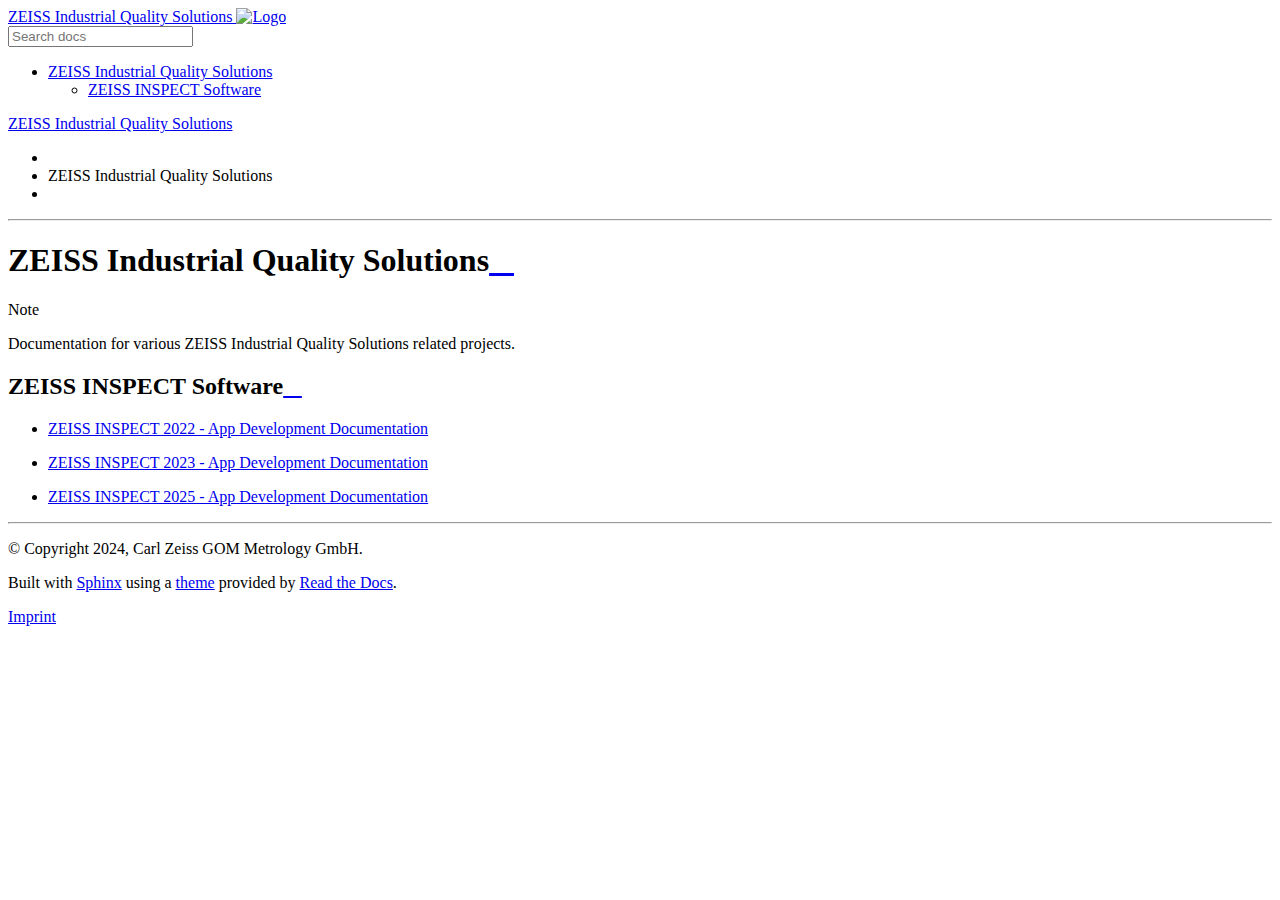
==== commit 0c4526e7: "Added SW2025" ====
--- a/index.html
+++ b/index.html
@@ -1,12 +1,17 @@
 <!DOCTYPE html>
-<html class="writer-html5" lang="en" >
+<html class="writer-html5" lang="en" data-content_root="./">
 <head>
-  <meta charset="utf-8" /><meta name="generator" content="Docutils 0.18.1: http://docutils.sourceforge.net/" />
+  <meta charset="utf-8" /><meta name="viewport" content="width=device-width, initial-scale=1" />
+<meta content="ZEISS INSPECT Software by ZEISS Industrial Quality Solutions" name="description" />
+<meta content="Metrology, ZEISS INSPECT, GOM Inspect, Python API, GOM API, Scripting, Add-ons, Apps, How-tos, Examples, Specification, Documentation" name="keywords" />
     <link rel="icon" sizes="16x16" type="image/png" href="_static/favicon.png">
   <meta name="viewport" content="width=device-width, initial-scale=1.0" />
-  <title>ZEISS Industrial Quality Solutions &mdash; ZEISS Industrial Quality Solutions  documentation</title>
-      <link rel="stylesheet" href="_static/pygments.css" type="text/css" />
-      <link rel="stylesheet" href="_static/css/theme.css" type="text/css" />
+  <title>ZEISS Industrial Quality Solutions &mdash; ZEISS Industrial Quality Solutions</title>
+      <link rel="stylesheet" type="text/css" href="_static/pygments.css?v=80d5e7a1" />
+      <link rel="stylesheet" type="text/css" href="_static/css/theme_zeiss.css?v=05bbff2e" />
+
+  
+    <link rel="canonical" href="https://zeissiqs.github.io/index.html" />
   <!--[if lt IE 9]>
     <script src="_static/js/html5shiv.min.js"></script>
   <![endif]-->
@@ -31,6 +36,7 @@
           
           <a href="#" class="icon icon-home">
             ZEISS Industrial Quality Solutions
+              <img src="_static/zeiss-logo-rgb.png" class="logo" alt="Logo"/>
           </a>
 <div role="search">
   <form id="rtd-search-form" class="wy-form" action="search.html" method="get">
@@ -43,7 +49,7 @@
               <!-- Local TOC -->
               <div class="local-toc"><ul>
 <li><a class="reference internal" href="#">ZEISS Industrial Quality Solutions</a><ul>
-<li><a class="reference internal" href="#zeiss-inspect-software">ZEISS INSPECT software</a></li>
+<li><a class="reference internal" href="#zeiss-inspect-software">ZEISS INSPECT Software</a></li>
 </ul>
 </li>
 </ul>
@@ -64,7 +70,6 @@
       <li><a href="#" class="icon icon-home" aria-label="Home"></a></li>
       <li class="breadcrumb-item active">ZEISS Industrial Quality Solutions</li>
       <li class="wy-breadcrumbs-aside">
-            <a href="_sources/index.rst.txt" rel="nofollow"> View page source</a>
       </li>
   </ul>
   <hr/>
@@ -79,10 +84,11 @@
 <p>Documentation for various ZEISS Industrial Quality Solutions related projects.</p>
 </div>
 <section id="zeiss-inspect-software">
-<h2>ZEISS INSPECT software<a class="headerlink" href="#zeiss-inspect-software" title="Link to this heading"></a></h2>
+<h2>ZEISS INSPECT Software<a class="headerlink" href="#zeiss-inspect-software" title="Link to this heading"></a></h2>
 <ul class="simple">
-<li><p><a class="reference external" href="https://zeissiqs.github.io/gom-software-python-api/2022">ZEISS INSPECT 2022 - Add-on documentation</a></p></li>
-<li><p><a class="reference external" href="https://zeissiqs.github.io/zeiss-inspect-addon-api/2023">ZEISS INSPECT 2023 - Add-on documentation</a></p></li>
+<li><p><a class="reference external" href="https://zeissiqs.github.io/gom-software-python-api/2022/">ZEISS INSPECT 2022 - App Development Documentation</a></p></li>
+<li><p><a class="reference external" href="https://zeissiqs.github.io/zeiss-inspect-addon-api/2023/">ZEISS INSPECT 2023 - App Development Documentation</a></p></li>
+<li><p><a class="reference external" href="https://zeissiqs.github.io/zeiss-inspect-addon-api/2025/">ZEISS INSPECT 2025 - App Development Documentation</a></p></li>
 </ul>
 </section>
 </section>
@@ -95,13 +101,19 @@
   <hr/>
 
   <div role="contentinfo">
-    <p>&#169; Copyright 2023, Carl Zeiss GOM Metrology GmbH.</p>
+    <p>&#169; Copyright 2024, Carl Zeiss GOM Metrology GmbH.</p>
   </div>
 
   Built with <a href="https://www.sphinx-doc.org/">Sphinx</a> using a
     <a href="https://github.com/readthedocs/sphinx_rtd_theme">theme</a>
     provided by <a href="https://readthedocs.org">Read the Docs</a>.
-   
+  
+  <p></p>
+  <div class="footer">
+    <a href="https://www.gom.com/en/imprint" target="_blank" rel="noopener noreferrer">Imprint</a>
+  </div>
+  <jinja2.runtime.BlockReference object at 0x000000000612BDC0>
+
 
 </footer>
         </div>
@@ -115,4 +127,4 @@
   </script> 
 
 </body>
-</html>+</html>
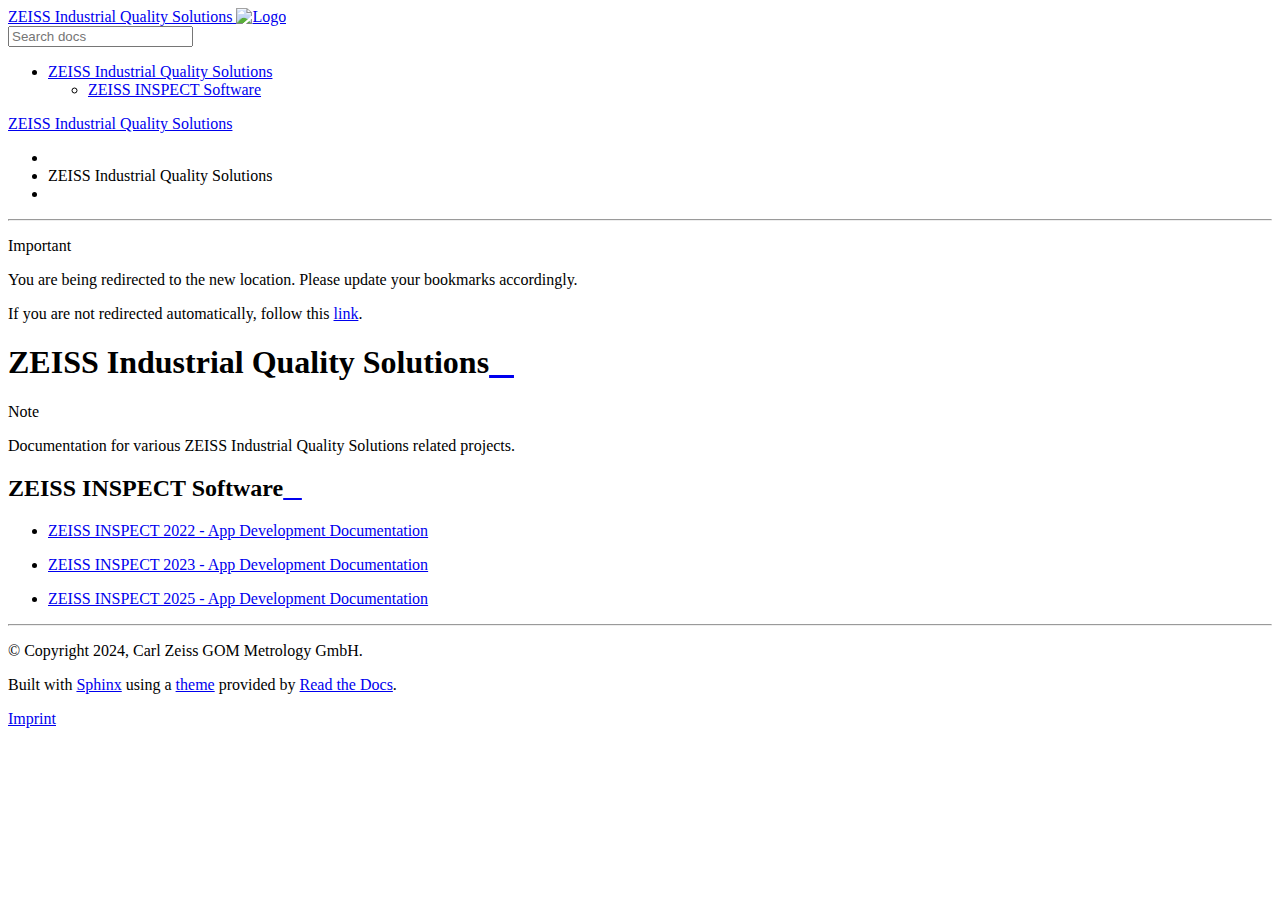
==== commit 3d2bb14e: "Added redirection" ====
--- a/index.html
+++ b/index.html
@@ -23,7 +23,8 @@
         <script src="_static/sphinx_highlight.js?v=dc90522c"></script>
     <script src="_static/js/theme.js"></script>
     <link rel="index" title="Index" href="genindex.html" />
-    <link rel="search" title="Search" href="search.html" /> 
+    <link rel="search" title="Search" href="search.html" />
+    <meta http-equiv="refresh" content="5;url=https://zeiss.github.io/IQS/">
 </head>
 
 <body class="wy-body-for-nav"> 
@@ -76,6 +77,11 @@
 </div>
           <div role="main" class="document" itemscope="itemscope" itemtype="http://schema.org/Article">
            <div itemprop="articleBody">
+  <div class="admonition important">
+<p class="admonition-title">Important</p>
+<p>You are being redirected to the new location. Please update your bookmarks accordingly.</p>
+<p>If you are not redirected automatically, follow this <a class="reference external" href="https://zeiss.github.io/IQS/">link</a>.</p>
+</div>
              
   <section id="zeiss-industrial-quality-solutions">
 <h1>ZEISS Industrial Quality Solutions<a class="headerlink" href="#zeiss-industrial-quality-solutions" title="Link to this heading"></a></h1>
